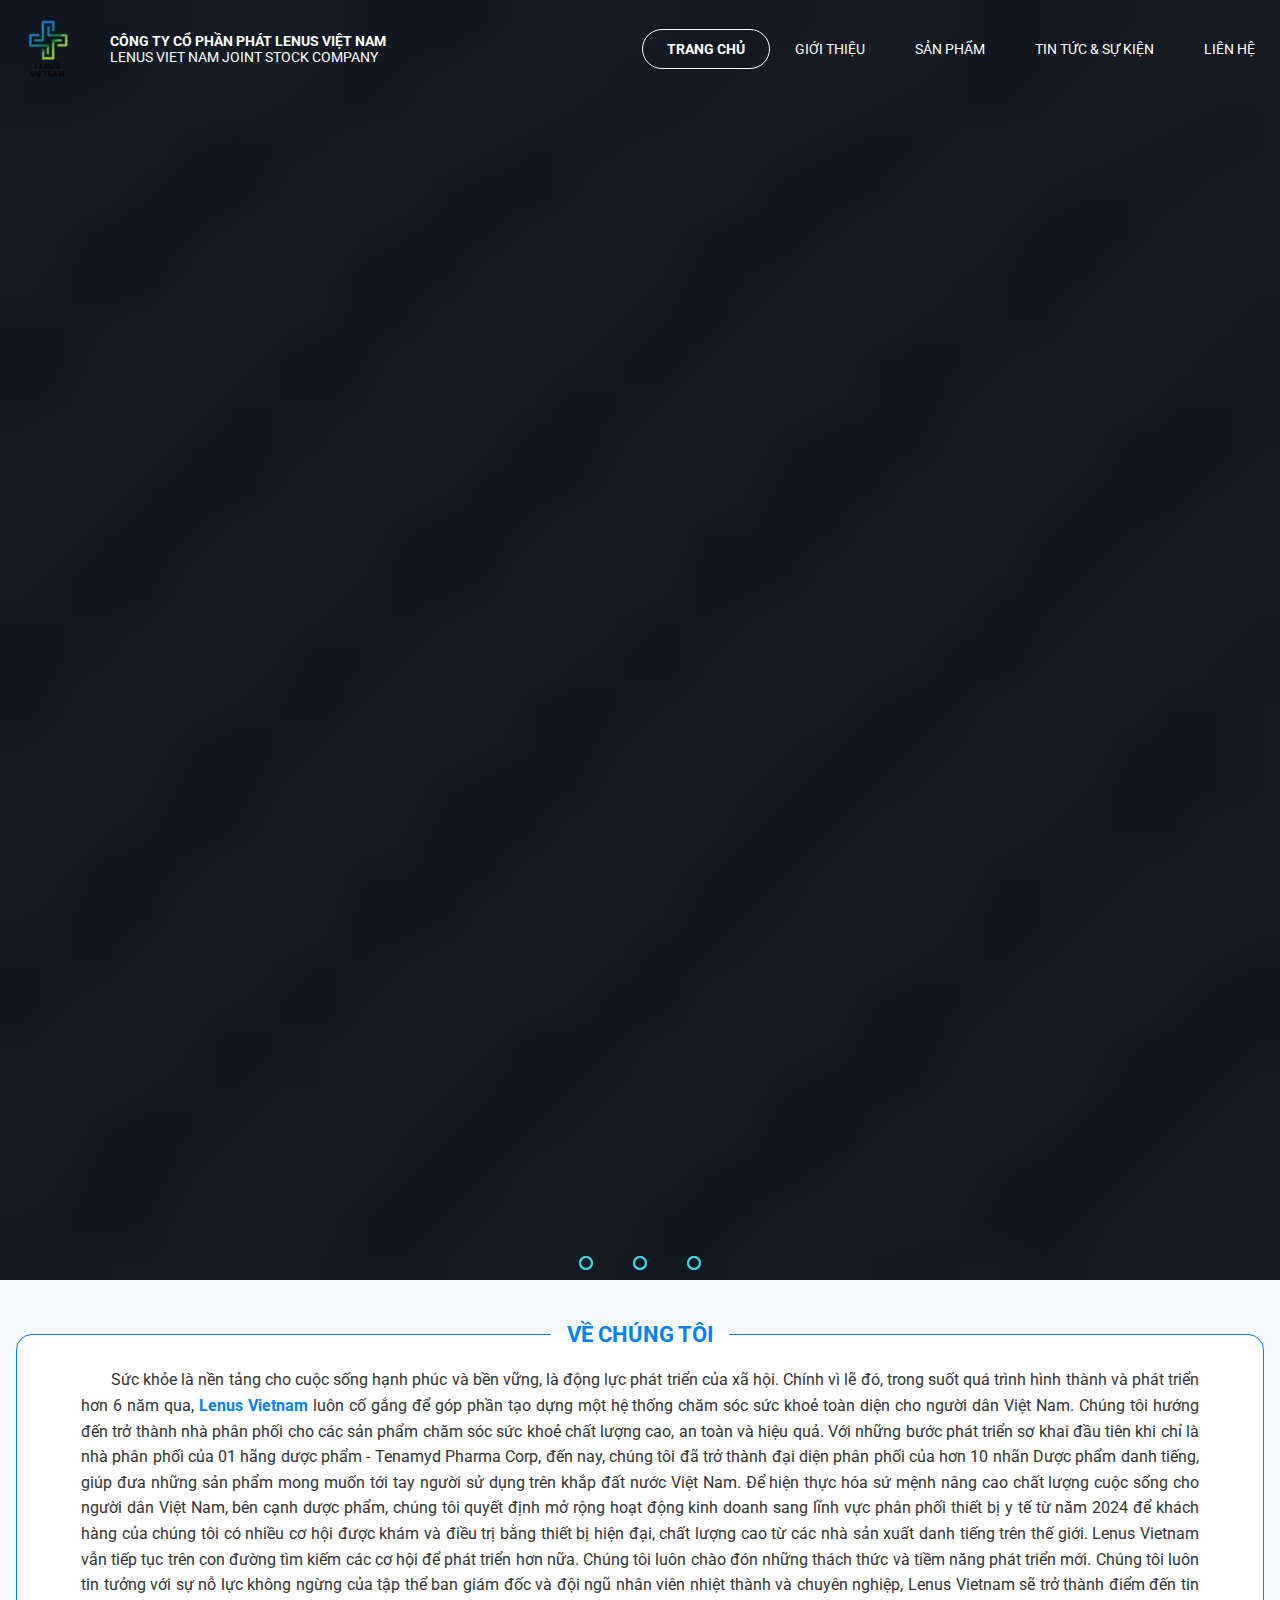
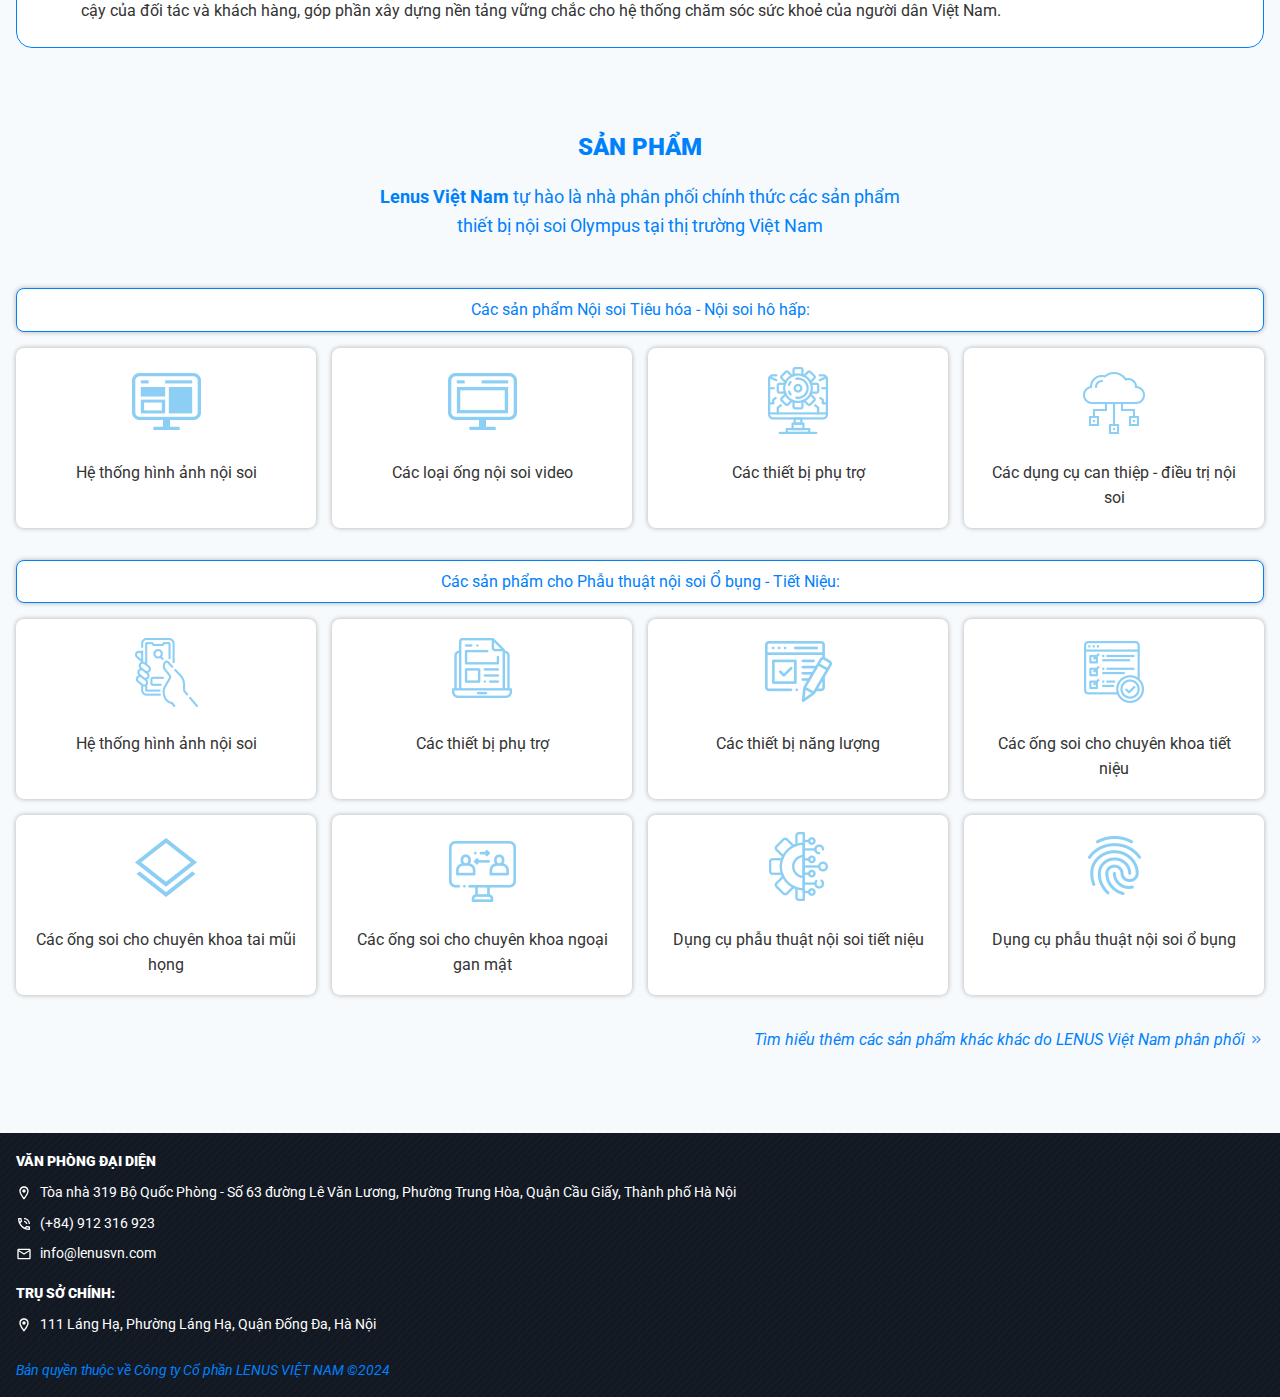
==== html/public_html/homePage.html @ 4ee13912 "all" ====
<!DOCTYPE html>
<!-- saved from url=(0036)https://fds.vn/#/web/guest/trang_chu -->
<html lang="en">
  <head>
    <meta http-equiv="Content-Type" content="text/html; charset=UTF-8" />
    <title>Lenus Việt Nam</title>
    <!--<base href="/">-->
    <base href="." />
    <style cssr-id="n-loading-bar">
      .n-loading-bar-container {
        z-index: 5999;
        position: fixed;
        top: 0;
        left: 0;
        right: 0;
        height: 2px;
      }

      .n-loading-bar-container.fade-in-transition-enter-active {
        transition: all 0.3s cubic-bezier(0.4, 0, 0.2, 1) !important;
      }

      .n-loading-bar-container.fade-in-transition-leave-active {
        transition: all 0.8s cubic-bezier(0.4, 0, 0.2, 1) !important;
      }

      .n-loading-bar-container.fade-in-transition-enter-from,
      .n-loading-bar-container.fade-in-transition-leave-to {
        opacity: 0;
      }

      .n-loading-bar-container.fade-in-transition-leave-from,
      .n-loading-bar-container.fade-in-transition-enter-to {
        opacity: 1;
      }

      .n-loading-bar-container .n-loading-bar {
        width: 100%;
        transition: max-width 4s linear, background 0.2s linear;
        height: var(--n-height);
      }

      .n-loading-bar-container .n-loading-bar.n-loading-bar--starting {
        background: var(--n-color-loading);
      }

      .n-loading-bar-container .n-loading-bar.n-loading-bar--finishing {
        background: var(--n-color-loading);
        transition: max-width 0.2s linear, background 0.2s linear;
      }

      .n-loading-bar-container .n-loading-bar.n-loading-bar--error {
        background: var(--n-color-error);
        transition: max-width 0.2s linear, background 0.2s linear;
      }
    </style>
    <style cssr-id="n-global">
      body {
        margin: 0;
        font-size: 14px;
        font-family: v-sans, system-ui, -apple-system, BlinkMacSystemFont,
          "Segoe UI", sans-serif, "Apple Color Emoji", "Segoe UI Emoji",
          "Segoe UI Symbol";
        line-height: 1.6;
        -webkit-text-size-adjust: 100%;
        -webkit-tap-highlight-color: transparent;
      }

      body input {
        font-family: inherit;
        font-size: inherit;
      }
    </style>
    <style cssr-id="n-notification">
      .n-notification-container {
        z-index: 4000;
        position: fixed;
        overflow: visible;
        display: flex;
        flex-direction: column;
        align-items: flex-end;
      }

      .n-notification-container > .n-scrollbar {
        width: initial;
        overflow: visible;
        height: -moz-fit-content !important;
        height: fit-content !important;
        max-height: 100vh !important;
      }

      .n-notification-container > .n-scrollbar > .n-scrollbar-container {
        height: -moz-fit-content !important;
        height: fit-content !important;
        max-height: 100vh !important;
      }

      .n-notification-container
        > .n-scrollbar
        > .n-scrollbar-container
        .n-scrollbar-content {
        padding-top: 12px;
        padding-bottom: 33px;
      }

      .n-notification-container.n-notification-container--top-right
        .n-notification,
      .n-notification-container.n-notification-container--bottom-right
        .n-notification {
        margin-left: 28px;
        margin-right: 16px;
      }

      .n-notification-container.n-notification-container--top-left
        .n-notification,
      .n-notification-container.n-notification-container--bottom-left
        .n-notification {
        margin-left: 16px;
        margin-right: 28px;
      }

      .n-notification-container.n-notification-container--top-right {
        right: 0;
        top: 12px;
      }

      .n-notification-container.n-notification-container--top-right
        .n-notification.notification-transition-enter-from,
      .n-notification-container.n-notification-container--top-right
        .n-notification.notification-transition-leave-to {
        transform: translate(calc(100%), 0);
      }

      .n-notification-container.n-notification-container--top-right
        .n-notification.notification-transition-leave-from,
      .n-notification-container.n-notification-container--top-right
        .n-notification.notification-transition-enter-to {
        transform: translate(0, 0);
      }

      .n-notification-container.n-notification-container--top-left {
        left: 0;
        top: 12px;
      }

      .n-notification-container.n-notification-container--top-left
        .n-notification.notification-transition-enter-from,
      .n-notification-container.n-notification-container--top-left
        .n-notification.notification-transition-leave-to {
        transform: translate(calc(-100%), 0);
      }

      .n-notification-container.n-notification-container--top-left
        .n-notification.notification-transition-leave-from,
      .n-notification-container.n-notification-container--top-left
        .n-notification.notification-transition-enter-to {
        transform: translate(0, 0);
      }

      .n-notification-container.n-notification-container--bottom-right {
        right: 0;
        bottom: 12px;
      }

      .n-notification-container.n-notification-container--bottom-right
        .n-notification.notification-transition-enter-from,
      .n-notification-container.n-notification-container--bottom-right
        .n-notification.notification-transition-leave-to {
        transform: translate(calc(100%), 0);
      }

      .n-notification-container.n-notification-container--bottom-right
        .n-notification.notification-transition-leave-from,
      .n-notification-container.n-notification-container--bottom-right
        .n-notification.notification-transition-enter-to {
        transform: translate(0, 0);
      }

      .n-notification-container.n-notification-container--bottom-left {
        left: 0;
        bottom: 12px;
      }

      .n-notification-container.n-notification-container--bottom-left
        .n-notification.notification-transition-enter-from,
      .n-notification-container.n-notification-container--bottom-left
        .n-notification.notification-transition-leave-to {
        transform: translate(calc(-100%), 0);
      }

      .n-notification-container.n-notification-container--bottom-left
        .n-notification.notification-transition-leave-from,
      .n-notification-container.n-notification-container--bottom-left
        .n-notification.notification-transition-enter-to {
        transform: translate(0, 0);
      }

      .n-notification-container.n-notification-container--scrollable.n-notification-container--top-right {
        top: 0;
      }

      .n-notification-container.n-notification-container--scrollable.n-notification-container--top-left {
        top: 0;
      }

      .n-notification-container.n-notification-container--scrollable.n-notification-container--bottom-right {
        bottom: 0;
      }

      .n-notification-container.n-notification-container--scrollable.n-notification-container--bottom-left {
        bottom: 0;
      }

      .n-notification-container
        .n-notification.notification-transition-enter-from,
      .n-notification-container
        .n-notification.notification-transition-leave-to {
        opacity: 0;
        margin-bottom: 0 !important;
      }

      .n-notification-container
        .n-notification.notification-transition-leave-from,
      .n-notification-container
        .n-notification.notification-transition-enter-to {
        opacity: 1;
      }

      .n-notification-container
        .n-notification.notification-transition-leave-active {
        transition: background-color 0.3s var(--n-bezier),
          color 0.3s var(--n-bezier), opacity 0.3s var(--n-bezier),
          transform 0.3s var(--n-bezier-ease-in),
          max-height 0.3s var(--n-bezier), margin-bottom 0.3s linear,
          box-shadow 0.3s var(--n-bezier);
      }

      .n-notification-container .n-notification {
        background-color: var(--n-color);
        color: var(--n-text-color);
        transition: background-color 0.3s var(--n-bezier),
          color 0.3s var(--n-bezier), opacity 0.3s var(--n-bezier),
          transform 0.3s var(--n-bezier-ease-out),
          max-height 0.3s var(--n-bezier), margin-bottom 0.3s linear,
          box-shadow 0.3s var(--n-bezier);
        font-family: inherit;
        font-size: var(--n-font-size);
        font-weight: 400;
        position: relative;
        display: flex;
        overflow: hidden;
        flex-shrink: 0;
        margin-bottom: 12px;
        padding-left: var(--n-padding-left);
        padding-right: var(--n-padding-right);
        width: var(--n-width);
        border-radius: var(--n-border-radius);
        box-shadow: var(--n-box-shadow);
        box-sizing: border-box;
        opacity: 1;
      }

      .n-notification-container
        .n-notification
        .n-notification__avatar
        .n-icon {
        color: var(--n-icon-color);
      }

      .n-notification-container
        .n-notification
        .n-notification__avatar
        .n-base-icon {
        color: var(--n-icon-color);
      }

      .n-notification-container
        .n-notification.n-notification--show-avatar
        .n-notification-main {
        margin-left: 40px;
        width: calc(100% - 40px);
      }

      .n-notification-container
        .n-notification.n-notification--closable
        .n-notification-main
        > *:first-child {
        padding-right: 20px;
      }

      .n-notification-container
        .n-notification.n-notification--closable
        .n-notification__close {
        position: absolute;
        top: 0;
        right: 0;
        margin: var(--n-close-margin);
        font-size: var(--n-close-size);
        transition: color 0.3s var(--n-bezier);
      }

      .n-notification-container .n-notification .n-notification__avatar {
        position: absolute;
        top: var(--n-padding-top);
        left: var(--n-padding-left);
        width: 28px;
        height: 28px;
        font-size: 28px;
        display: flex;
        align-items: center;
        justify-content: center;
      }

      .n-notification-container
        .n-notification
        .n-notification__avatar
        .n-icon {
        transition: color 0.3s var(--n-bezier);
      }

      .n-notification-container .n-notification .n-notification-main {
        padding-top: var(--n-padding-top);
        padding-bottom: var(--n-padding-bottom);
        box-sizing: border-box;
        display: flex;
        flex-direction: column;
        margin-left: 8px;
        width: calc(100% - 8px);
      }

      .n-notification-container
        .n-notification
        .n-notification-main
        .n-notification-main-footer {
        display: flex;
        align-items: center;
        justify-content: space-between;
        margin-top: 12px;
      }

      .n-notification-container
        .n-notification
        .n-notification-main
        .n-notification-main-footer
        .n-notification-main-footer__meta {
        font-size: 12px;
        transition: color 0.3s var(--n-bezier-ease-out);
        color: var(--n-description-text-color);
      }

      .n-notification-container
        .n-notification
        .n-notification-main
        .n-notification-main-footer
        .n-notification-main-footer__action {
        cursor: pointer;
        transition: color 0.3s var(--n-bezier-ease-out);
        color: var(--n-action-text-color);
      }

      .n-notification-container
        .n-notification
        .n-notification-main
        .n-notification-main__header {
        font-weight: var(--n-title-font-weight);
        font-size: 16px;
        transition: color 0.3s var(--n-bezier-ease-out);
        color: var(--n-title-text-color);
      }

      .n-notification-container
        .n-notification
        .n-notification-main
        .n-notification-main__description {
        margin-top: 8px;
        font-size: 12px;
        transition: color 0.3s var(--n-bezier-ease-out);
        color: var(--n-description-text-color);
      }

      .n-notification-container
        .n-notification
        .n-notification-main
        .n-notification-main__content {
        line-height: var(--n-line-height);
        margin: 12px 0 0 0;
        font-family: inherit;
        white-space: pre-wrap;
        word-wrap: break-word;
        transition: color 0.3s var(--n-bezier-ease-out);
        color: var(--n-text-color);
      }

      .n-notification-container
        .n-notification
        .n-notification-main
        .n-notification-main__content:first-child {
        margin: 0;
      }
    </style>
    <link rel="icon" href="F:\xampp\htdocs\lenus_page\html\public_html\Công ty Cổ phần Lenus_files\Logo_-_Avatar-removebg-preview (5).png" />
    <meta name="color-scheme" content="light" />
    <meta name="viewport" content="width=device-width,initial-scale=1" />
    <meta property="og:type" content="website" />
    <meta property="og:url" content="" />
    <meta property="og:image" content="" />
    <meta name="theme-color" content="#03672e" />

    <link
      href="./Công ty Cổ phần Lenus_files/app.min.css"
      rel="stylesheet"
    />

    <link rel="apple-touch-icon" href="/images/pwa/icon-192x192.png" />

    <link rel="modulepreload" href="https://fds.vn/assets/vendor.468c1fc1.js" />
    <link rel="manifest" href="https://fds.vn/manifest.webmanifest" />
  </head>
  <body>
    <div id="app" data-v-app="" class="signed-out">
      <div class="trang_chu">
        <span></span>
        <div class="vuejx__header" style="min-height: auto">
          <div>
            <style type="text/css">
              @import url("https://fonts.googleapis.com/css2?family=Roboto:ital,wght@0,400;0,500;0,700;0,900;1,400;1,500;1,700;1,900&display=swap");

              .lien_he #body___container {
                padding: 1rem;
              }
              body .lien_he .vuejx__header + div.hd__screen,
              body .lien_he .vuejx__header + div > .hd__screen {
                min-height: calc(100vh - 160px) !important;
              }
              .lien_he .footer-normal,
              .footer-contact {
                display: none;
              }
              .lien_he .footer-contact {
                display: block;
              }
              .contact-wrapper .contact-content {
                border: 1px solid #0081fc;
              }
              .contact-wrapper .left-side {
                flex-grow: 1;
              }
              .contact-wrapper .map-wrapper {
                position: relative;
                flex-shrink: 0;
              }
              .contact-wrapper .map-wrapper iframe {
                width: 500px !important;
              }
              footer svg,
              .contact-wrapper svg {
                margin-top: 4px;
              }
              .toggle-mobile {
                display: block;
                box-shadow: 0px 0px 5px rgba(0, 0, 0, 0.3);
                z-index: 5;
              }
              .box-with-title label {
                top: 0;
                left: 50%;
                transform: translate(-50%, -50%);
              }
              .box-with-title label:before {
                top: 23px;
                height: 2px;
              }
              .giatricotloi {
                grid-column-start: 3;
              }
              .mBody.san_pham > section {
                padding: 0 1rem;
              }
              .filtered-img {
                filter: brightness(0) saturate(100%) invert(18%) sepia(96%)
                  saturate(2628%) hue-rotate(198deg) brightness(83%)
                  contrast(93%);
              }
              .product-2 .col-span-1 {
                margin: 1rem 0 0;
              }
              .product-2 .col-span-1:nth-child(n + 4) {
                margin: 0;
              }
              .product-2 .linebreak {
                margin-top: 1rem;
              }
              body .navigation-auto,
              body .navigation-manual {
                left: 50%;
                transform: translateX(-50%);
                top: auto;
                bottom: 1rem;
              }
              .label-title:before {
                content: "";
                position: absolute;
                top: 0;
                left: 100%;
                width: 0;
                height: 0;
                border-bottom: 38px solid #0081fc;
                border-right: 28px solid transparent;
              }
              .h2 {
                margin-top: 5rem;
              }

              @media screen and (max-width: 1366px) {
                .giatricotloi {
                  margin-top: 1rem;
                }
                .box-with-title label:before {
                  top: 16px;
                }
              }

              @media screen and (max-width: 1280px) {
                .gioi_thieu .first-row .absolute {
                  width: 80%;
                }
              }

              @media screen and (max-width: 1024px) {
                .contact-content {
                  width: 100%;
                }
                #app > div:not(.trang_chu) .nav-button {
                  border-color: #085097;
                  margin-left: 1rem;
                }
                #app > div:not(.trang_chu) .nav-button svg path {
                  fill: #085097;
                }
                body .trang_chu header.hd__screen #navToggle .text-white {
                  color: #006cd4;
                }
                .gioi_thieu .first-row .absolute .uppercase {
                  display: none;
                }
              }

              @media screen and (min-width: 768px) and (max-width: 1024px) {
                .first-row .absolute {
                  display: block;
                }
                .product-1_1 > div {
                  padding: 0 1rem;
                }
                .product-1_1 > div > img {
                  margin-top: 1rem;
                }
                .product-1_1 br {
                  display: none;
                }
                .product-1_1 .grid-cols-3 {
                  grid-template-columns: repeat(2, minmax(0, 1fr));
                  margin: 2rem 0 0;
                  gap: 1rem;
                }
                .product-1_1 .grid-cols-3 .col-span-1:nth-child(n + 3) {
                  margin-top: 1rem;
                }
                .product-1_1 .grid-cols-4 {
                  grid-template-columns: repeat(2, minmax(0, 1fr));
                  margin: 0 0 0;
                  gap: 1rem;
                }
                .product-2 .grid-cols-3,
                .product-3 .grid-cols-3 {
                  grid-template-columns: repeat(2, minmax(0, 1fr));
                  margin: 0 0 0;
                  gap: 1rem;
                }
                .product-2 > div {
                  padding: 0 1rem;
                }
                .product-2 .col-span-1:nth-child(n + 3),
                .product-3 .col-span-1:nth-child(n + 3) {
                  margin: 0;
                }
                .product-3 > div {
                  padding: 0 1rem 20rem;
                }
              }

              @media screen and (max-width: 768px) {
                .contact-content {
                  flex-wrap: wrap;
                }
                .contact-wrapper .map-wrapper,
                .contact-wrapper .map-wrapper iframe {
                  width: 100% !important;
                }
                body .lien_he .vuejx__header + div.hd__screen,
                body .lien_he .vuejx__header + div > .hd__screen {
                  min-height: calc(100vh - 147px) !important;
                }
                .lien_he #body___container > section {
                  padding-bottom: 0;
                }
                .lien_he .h2 {
                  margin: 1rem auto;
                }
                .grid-cols-12 {
                  margin-top: 3rem;
                }
                .grid-cols-12 > div {
                  grid-column: span 12;
                  margin-top: 1rem;
                  padding: 1.5rem 1rem 1rem;
                  text-align: justify;
                }
                .grid-cols-12 > div:first-child {
                  margin-top: 0;
                }
                .first-row {
                  display: none;
                }
                .vuejx__header {
                  box-shadow: 0px 0px 5px rgb(0 0 0 / 30%);
                }
                .box-with-title label {
                  font-size: 20px;
                  white-space: nowrap;
                }
                .box-with-title label:before {
                  top: 15px;
                  height: 3px;
                }
                body #body___container {
                  padding-bottom: 0;
                }
                body .trang_chu #body___container {
                  padding-bottom: 2rem;
                }
              }

              @media screen and (max-width: 767px) {
                .product-1_1 > div {
                  padding: 0 1rem;
                }
                .product-1_1 > div > img {
                  margin-top: 1rem;
                }
                .product-1_1 br {
                  display: none;
                }
                .product-1_1 .grid-cols-3 {
                  grid-template-columns: repeat(1, minmax(0, 1fr));
                  margin: 2rem 0 0;
                  gap: 1rem;
                }
                .product-1_1 .grid-cols-3 .col-span-1:nth-child(n + 3) {
                  margin-top: 1rem;
                }
                .product-1_1 .grid-cols-4 {
                  grid-template-columns: repeat(2, minmax(0, 1fr));
                  margin: 0 0 0;
                  gap: 1rem;
                }
                .product-2 .grid-cols-3,
                .product-3 .grid-cols-3 {
                  grid-template-columns: repeat(1, minmax(0, 1fr));
                  margin: 0 0 0;
                  gap: 1rem;
                }
                .product-2 > div {
                  padding: 0 1rem;
                }
                .product-2 .col-span-1:nth-child(n + 3),
                .product-3 .col-span-1:nth-child(n + 3) {
                  margin: 0;
                }
                .product-3 > div {
                  padding: 0 1rem 20rem;
                }
                .side-nav {
                  margin-bottom: 1rem;
                }
              }
            </style>
          </div>
          <div
            class="vuejx__header"
            classcss="hd__screen"
            fixed="false"
            dark="false"
            color="white"
          >
            <header class="hd__screen z-10 top-0 w-full">
              <div>
                <div class="flex items-center ">
                  <a
                    href="F:\xampp\htdocs\lenus_page\html\public_html\homePage.html"
                    class="flex items-center"
                    ><img
                      src="Công ty Cổ phần Lenus_files\Logo_-_Avatar-removebg-preview (5).png"
                      class="img-responsive"
                      alt="fds"
                    /><label class="ml-3 uppercase leading-4 text-white"
                      ><span class="block font-bold"
                        >CÔNG TY CỔ PHẦN PHÁT LENUS VIỆT NAM</span
                      >
                      LENUS VIET NAM JOINT STOCK COMPANY
                    </label></a
                  >
                  <div class="ml-auto relative" id="myNav">
                    <div class="nav-button">
                      <svg
                        width="24"
                        height="24"
                        viewBox="0 0 24 24"
                        fill="none"
                        xmlns="http://www.w3.org/2000/svg"
                      >
                        <path
                          d="M3 18H21V16H3V18ZM3 13H21V11H3V13ZM3 6V8H21V6H3Z"
                          fill="black"
                        ></path>
                      </svg>
                    </div>
                    <ul id="navToggle" class="flex navbar">
                      <li>
                        <a
                          href="http://172.16.20.108/lenus_page/html/public_html/homePage.html"
                          class="border-white font-bold block text-white uppercase px-6 py-2 rounded-full border"
                          >Trang chủ</a
                        >
                      </li>
                      <li>
                        <a
                          href="http://172.16.20.108/lenus_page/html/public_html/intro.html"
                          class="border-transparent block text-white uppercase px-6 py-2 rounded-full border hover:border-white"
                          >Giới thiệu</a
                        >
                      </li>
                      <li>
                        <a
                          href="http://172.16.20.108/lenus_page/html/public_html/product.html"
                          class="border-transparent block text-white uppercase px-6 py-2 rounded-full border hover:border-white"
                          >Sản phẩm</a
                        >
                      </li>
                      <li>
                        <a href="http://172.16.20.108/lenus_page/html/public_html/news.html"
                          class="border-transparent block text-white uppercase px-6 py-2 rounded-full border hover:border-white">Tin tức & sự kiện</a>
                      </li>
                      <li>
                        <a
                          href="http://172.16.20.108/lenus_page/html/public_html/contact.html"
                          class="border-transparent block text-white uppercase px-6 py-2 rounded-full border hover:border-white"
                          >Liên hệ</a
                        >
                      </li>
                    </ul>
                  </div>
                </div>
              </div>
            </header>
          </div>
        </div>
        <div id="body___container" class="hd__screen">
          <div class="hd__screen">
            <div>
              <div class="slider">
                <div class="slides">
                  <input type="radio" name="radio-btn" id="radio1" /><input
                    type="radio"
                    name="radio-btn"
                    id="radio2"
                  />
                  <input type="radio" name="radio-btn" id="radio3" />
                    <div class="slide first" style="position: relative">
                      <img width="600" height="300" src="./Công ty Cổ phần Lenus_files/bg-footer.jpg" />
                    </div>
                  <div class="slide">
                    <img
                      src=""
                    />
                  </div>
                  <div class="slide">
                    <img
                      width="600" height="300"
                      src="./Công ty Cổ phần Lenus_files/bg-footer.jpg"
                    />
                  </div>

                  <div class="navigation-auto">
                    <div class="auto-btn1"></div>
                    <div class="auto-btn2"></div>
                    <div class="auto-btn3"></div>
                  </div>
                </div>
                <div class="navigation-manual">
                  <label for="radio1" class="manual-btn"></label
                  ><label for="radio2" class="manual-btn"></label
                  ><label for="radio3" class="manual-btn"></label>
                </div>
              </div>
              <section class="hd__screen">
                <div>
                  <!-- <div class="mx-auto px-4">
                    <img
                      src="./Công ty Cổ phần Lenus_files/img-nentang.png"
                      alt="Banner Nền tảng"
                      class="mx-auto img-responsive my-8"
                    />
                  </div> -->
                  <div class="px-4 text-center py-8">
                    <!-- <img
                      src="./Công ty Cổ phần Lenus_files/flexDigital-big.png"
                      alt="Logo FlexDigital"
                      class="img-responsive mx-auto mt-16"
                    /> -->
                    <div
                      class="box-with-title col-span-8 bg-white relative text-center py-8 giatricotloi"
                    >
                      <label class="uppercase text-blue-700 font-bold"
                        ><span class="relative">Về chúng tôi</span></label
                      >
                      <div class=" flex items-start text-left mx-12">
                        <p class="aboutUs">
                          Sức khỏe là nền tảng cho cuộc sống hạnh phúc và bền
                          vững, là động lực phát triển của xã hội. Chính vì lẽ
                          đó, trong suốt quá trình hình thành và phát triển hơn
                          6 năm qua, <span class="text-blue-700 font-bold">Lenus Vietnam</span> luôn cố gắng để góp phần tạo
                          dựng một hệ thống chăm sóc sức khoẻ toàn diện cho
                          người dân Việt Nam. Chúng tôi hướng đến trở thành nhà
                          phân phối cho các sản phẩm chăm sóc sức khoẻ chất
                          lượng cao, an toàn và hiệu quả. Với những bước phát
                          triển sơ khai đầu tiên khi chỉ là nhà phân phối của 01
                          hãng dược phẩm - Tenamyd Pharma Corp, đến nay, chúng
                          tôi đã trở thành đại diện phân phối của hơn 10 nhãn
                          Dược phẩm danh tiếng, giúp đưa những sản phẩm mong
                          muốn tới tay người sử dụng trên khắp đất nước Việt
                          Nam. Để hiện thực hóa sứ mệnh nâng cao chất lượng cuộc
                          sống cho người dân Việt Nam, bên cạnh dược phẩm, chúng
                          tôi quyết định mở rộng hoạt động kinh doanh sang lĩnh
                          vực phân phối thiết bị y tế từ năm 2024 để khách hàng
                          của chúng tôi có nhiều cơ hội được khám và điều trị
                          bằng thiết bị hiện đại, chất lượng cao từ các nhà sản
                          xuất danh tiếng trên thế giới. Lenus Vietnam vẫn tiếp
                          tục trên con đường tìm kiếm các cơ hội để phát triển
                          hơn nữa. Chúng tôi luôn chào đón những thách thức và
                          tiềm năng phát triển mới. Chúng tôi luôn tin tưởng với
                          sự nỗ lực không ngừng của tập thể ban giám đốc và đội
                          ngũ nhân viên nhiệt thành và chuyên nghiệp, Lenus
                          Vietnam sẽ trở thành điểm đến tin cậy của đối tác và
                          khách hàng, góp phần xây dựng nền tảng vững chắc cho
                          hệ thống chăm sóc sức khoẻ của người dân Việt Nam.
                        </p>
                      </div>
                    </div>
                  </div>

                  <div class="px-4 text-center products-wrapper">
                    <h2 class="2H2 uppercase font-black text-blue-700 mt-12">
                      Sản phẩm
                    </h2>
                    <h4 class="h4 text-blue-700 font-normal mt-4 mb-12">
                      <span class="font-bold">Lenus Việt Nam</span> tự hào là nhà phân phối chính thức các sản phẩm  <br />thiết bị nội soi Olympus tại thị trường Việt Nam
                    </h4>

                    <div class="w-full">
                      <div class="col-span-4 p-2 text-center rounded-lg box-full border border-transparent border-blue-700 bg-white">
                        Các sản phẩm Nội soi Tiêu hóa - Nội soi hô hấp:
                      </div>
                    
                      <div class="grid grid-cols-4 sm:grid-cols-2  gap-4 mt-4">
                        <div
                          class="col-span-1 p-4 text-center rounded-lg box-full border border-transparent hover:border-blue-700 bg-white">
                          <img src="./Công ty Cổ phần Lenus_files/icon-product-1.png" alt="Icon Product 1" />
                          <div class="mt-4">Hệ thống hình ảnh nội soi</div>
                        </div>
                    
                        <div
                          class="col-span-1 p-4 text-center rounded-lg box-full border border-transparent hover:border-blue-700 cursor-pointer bg-white">
                          <img src="./Công ty Cổ phần Lenus_files/icon-product-2.png" alt="Icon Product 2" />
                          <div class="mt-4">Các loại ống nội soi video</div>
                        </div>
                    
                        <div
                          class="col-span-1 p-4 text-center rounded-lg box-full border border-transparent hover:border-blue-700 cursor-pointer bg-white">
                          <img src="./Công ty Cổ phần Lenus_files/icon-product-3.png" alt="Icon Product 3" />
                          <div class="mt-4">Các thiết bị phụ trợ</div>
                        </div>
                    
                        <div
                          class="col-span-1 p-4 text-center rounded-lg box-full border border-transparent hover:border-blue-700 cursor-pointer bg-white">
                          <img src="./Công ty Cổ phần Lenus_files/icon-product-4.png" alt="Icon Product 4" />
                          <div class="mt-4">Các dụng cụ can thiệp - điều trị nội soi</div>
                        </div>
                      </div>
                    </div>

                    <div class="w-full mt-8">
                      <div class="col-span-4 p-2 text-center rounded-lg box-full border border-transparent border-blue-700 bg-white">
                        Các sản phẩm cho Phẫu thuật nội soi Ổ bụng - Tiết Niệu:
                      </div>
                    
                      <div class="grid grid-cols-4 sm:grid-cols-2 gap-4 mt-4">
                        <div
                          class="col-span-1 p-4 text-center rounded-lg box-full border border-transparent hover:border-blue-700 cursor-pointer bg-white">
                          <img src="./Công ty Cổ phần Lenus_files/icon-product-5.png" alt="Icon Product 5" />
                          <div class="mt-4">Hệ thống hình ảnh nội soi</div>
                        </div>
                    
                        <div
                          class="col-span-1 p-4 text-center rounded-lg box-full border border-transparent hover:border-blue-700 cursor-pointer bg-white">
                          <img src="./Công ty Cổ phần Lenus_files/icon-product-6.png" alt="Icon Product 6" />
                          <div class="mt-4">Các thiết bị phụ trợ</div>
                        </div>
                    
                        <div
                          class="col-span-1 p-4 text-center rounded-lg box-full border border-transparent hover:border-blue-700 cursor-pointer bg-white">
                          <img src="./Công ty Cổ phần Lenus_files/icon-product-7.png" alt="Icon Product 7" />
                          <div class="mt-4">Các thiết bị năng lượng</div>
                        </div>
                    
                        <div
                          class="col-span-1 p-4 text-center rounded-lg box-full border border-transparent hover:border-blue-700 cursor-pointer bg-white">
                          <img src="./Công ty Cổ phần Lenus_files/icon-product-8.png" alt="Icon Product 8" />
                          <div class="mt-4">Các ống soi cho chuyên khoa tiết niệu</div>
                        </div>
                    
                        <div
                          class="col-span-1 p-4 text-center rounded-lg box-full border border-transparent hover:border-blue-700 cursor-pointer bg-white">
                          <img src="./Công ty Cổ phần Lenus_files/icon-product-9.png" alt="Icon Product 9" />
                          <div class="mt-4">Các ống soi cho chuyên khoa tai mũi họng</div>
                        </div>
                    
                        <div
                          class="col-span-1 p-4 text-center rounded-lg box-full border border-transparent hover:border-blue-700 cursor-pointer bg-white">
                          <img src="./Công ty Cổ phần Lenus_files/icon-product-10.png" alt="Icon Product 10" />
                          <div class="mt-4">Các ống soi cho chuyên khoa ngoại gan mật</div>
                        </div>
                    
                        <div
                          class="col-span-1 p-4 text-center rounded-lg box-full border border-transparent hover:border-blue-700 cursor-pointer bg-white">
                          <img src="./Công ty Cổ phần Lenus_files/icon-product-11.png" alt="Icon Product 11" />
                          <div class="mt-4">Dụng cụ phẫu thuật nội soi tiết niệu</div>
                        </div>
                    
                        <div
                          class="col-span-1 p-4 text-center rounded-lg box-full border border-transparent hover:border-blue-700 cursor-pointer bg-white">
                          <img src="./Công ty Cổ phần Lenus_files/icon-product-12.png" alt="Icon Product 12" />
                          <div class="mt-4">Dụng cụ phẫu thuật nội soi ổ bụng</div>
                        </div>
                      </div>
                    </div>
                    <a
                      href="http://172.16.20.108/lenus_page/html/public_html/product.html"
                      class="subText flex items-center justify-end italic text-blue-700 mt-8 hover:underline"
                      ><span class="mr-1"
                        >Tìm hiểu thêm các sản phẩm khác khác do LENUS Việt Nam phân phối</span><svg
                        width="15"
                        height="15"
                        viewBox="0 0 15 15"
                        fill="none"
                        xmlns="http://www.w3.org/2000/svg"
                      >
                        <path
                          d="M4.00625 3.75L3.125 4.63125L5.9875 7.5L3.125 10.3688L4.00625 11.25L7.75625 7.5L4.00625 3.75Z"
                          fill="#4094fc"
                        ></path>
                        <path
                          d="M8.125 3.75L7.24375 4.63125L10.1063 7.5L7.24375 10.3688L8.125 11.25L11.875 7.5L8.125 3.75Z"
                          fill="#4094fc"
                        ></path></svg></a>
                  </div>

                </div>
              </section>
            </div>
          </div>
          <div>
            <style type="text/css">
              /*----- Init Css -----*/
              .side_nav {
                display: none;
              }

              /*----- Genreral Css -----*/
              body .hd__screen.p-4 {
                background-size: cover;
                background-color: rgba(1, 64, 34, 0.7) !important;
              }

              /*----- Header -----*/
              .navbar-brand span {
                color: #0a8203;
                font-size: 14px;
              }
              .navbar-brand img {
                height: 28px;
                margin: 0 !important;
              }

              /*----- Footer -----*/
              body .page-footer {
                padding-top: 10px;
                padding-bottom: 10px;
                background-color: #02672d;
                color: white;
                position: relative;
                width: 100%;
                font-size: 14px;
                background-size: cover;
              }
              body .sitename {
                background-color: #163255;
                color: white;
                padding: 10px 0;
                text-transform: uppercase;
                font-weight: bold;
              }
              body .page-footer .owner {
                font-weight: bold;
                text-transform: uppercase;
                margin-bottom: 10px;
              }
              body .page-footer p {
                line-height: 20px;
              }

              @media screen and (min-width: 768px) {
                body .page-footer .sm6:last-child {
                  margin-top: -2px;
                }
              }

              /*----- Content -----*/
              .main-title {
              }
              .bg-green-transparent {
                background-color: rgba(1, 64, 34, 0.7);
              }

              table.bg-white,
              table tbody.bg-white {
                background-color: transparent;
              }
              .vuejx__table.border__table {
                border: 0 !important;
              }
              table.bg-white,
              table.bg-white * {
                border: 0 !important;
                color: rgb(10, 10, 10) !important;
              }
            </style>
          </div>
        </div>
        <div bis_skin_checked="1">
          <footer class="hd__screen relative footer-normal">
            <div bis_skin_checked="1">
              <div class="p-4 text-white" bis_skin_checked="1">
                <div class="uppercase leading-6 font-black">
                  VĂN PHÒNG ĐẠI DIỆN
                </div>
                <div class="contact-info">
                  <p class="flex items-start my-2">
                    <svg
                      class="flex-shrink-0"
                      width="16"
                      height="16"
                      viewBox="0 0 16 16"
                      fill="none"
                      xmlns="http://www.w3.org/2000/svg"
                    >
                      <path
                        d="M7.99992 1.3335C5.41992 1.3335 3.33325 3.42016 3.33325 6.00016C3.33325 9.50016 7.99992 14.6668 7.99992 14.6668C7.99992 14.6668 12.6666 9.50016 12.6666 6.00016C12.6666 3.42016 10.5799 1.3335 7.99992 1.3335ZM4.66659 6.00016C4.66659 4.16016 6.15992 2.66683 7.99992 2.66683C9.83992 2.66683 11.3333 4.16016 11.3333 6.00016C11.3333 7.92016 9.41325 10.7935 7.99992 12.5868C6.61325 10.8068 4.66659 7.90016 4.66659 6.00016Z"
                        fill="white"
                      ></path>
                      <path
                        d="M7.99992 7.66683C8.92039 7.66683 9.66658 6.92064 9.66658 6.00016C9.66658 5.07969 8.92039 4.3335 7.99992 4.3335C7.07944 4.3335 6.33325 5.07969 6.33325 6.00016C6.33325 6.92064 7.07944 7.66683 7.99992 7.66683Z"
                        fill="white"
                      ></path></svg
                    ><span class="ml-2">
                      Tòa nhà 319 Bộ Quốc Phòng - Số 63 đường Lê Văn Lương,
                      Phường Trung Hòa, Quận Cầu Giấy, Thành phố Hà Nội</span
                    >
                  </p>
                  <p class="flex items-start my-2">
                    <svg
                      width="16"
                      height="16"
                      viewBox="0 0 16 16"
                      fill="none"
                      xmlns="http://www.w3.org/2000/svg"
                    >
                      <path
                        d="M10 8H11.3333C11.3333 6.16 9.84 4.66667 8 4.66667V6C9.10667 6 10 6.89333 10 8ZM12.6667 8H14C14 4.68667 11.3133 2 8 2V3.33333C10.58 3.33333 12.6667 5.42 12.6667 8ZM13.3333 10.3333C12.5 10.3333 11.7 10.2 10.9533 9.95333C10.8867 9.93333 10.8133 9.92 10.7467 9.92C10.5733 9.92 10.4067 9.98667 10.2733 10.1133L8.80667 11.58C6.92 10.62 5.37333 9.08 4.41333 7.18667L5.88 5.71333C6.06667 5.54 6.12 5.28 6.04667 5.04667C5.8 4.3 5.66667 3.5 5.66667 2.66667C5.66667 2.3 5.36667 2 5 2H2.66667C2.3 2 2 2.3 2 2.66667C2 8.92667 7.07333 14 13.3333 14C13.7 14 14 13.7 14 13.3333V11C14 10.6333 13.7 10.3333 13.3333 10.3333ZM3.35333 3.33333H4.35333C4.4 3.92 4.5 4.5 4.65333 5.05333L3.85333 5.86C3.58667 5.05333 3.41333 4.21333 3.35333 3.33333ZM12.6667 12.6467C11.7867 12.5867 10.9333 12.4133 10.1333 12.14L10.9333 11.34C11.5 11.5 12.08 11.6 12.6667 11.64V12.6467Z"
                        fill="white"
                      ></path></svg
                    ><span class="ml-2">(+84) 912 316 923</span>
                  </p>
                  <p class="flex items-start my-2">
                    <svg
                      width="16"
                      height="16"
                      viewBox="0 0 16 16"
                      fill="none"
                      xmlns="http://www.w3.org/2000/svg"
                    >
                      <path
                        d="M13.3333 2.6665H2.66668C1.93334 2.6665 1.34001 3.2665 1.34001 3.99984L1.33334 11.9998C1.33334 12.7332 1.93334 13.3332 2.66668 13.3332H13.3333C14.0667 13.3332 14.6667 12.7332 14.6667 11.9998V3.99984C14.6667 3.2665 14.0667 2.6665 13.3333 2.6665ZM13.3333 11.9998H2.66668V5.33317L8.00001 8.6665L13.3333 5.33317V11.9998ZM8.00001 7.33317L2.66668 3.99984H13.3333L8.00001 7.33317Z"
                        fill="white"
                      ></path></svg
                    ><span class="ml-2">info@lenusvn.com</span>
                  </p>
                </div>
                <div class="uppercase leading-6 font-black mt-4">
                  Trụ sở chính:
                </div>
                <div>
                  <p class="flex items-start my-2">
                    <svg
                      class="flex-shrink-0"
                      width="16"
                      height="16"
                      viewBox="0 0 16 16"
                      fill="none"
                      xmlns="http://www.w3.org/2000/svg"
                    >
                      <path
                        d="M7.99992 1.3335C5.41992 1.3335 3.33325 3.42016 3.33325 6.00016C3.33325 9.50016 7.99992 14.6668 7.99992 14.6668C7.99992 14.6668 12.6666 9.50016 12.6666 6.00016C12.6666 3.42016 10.5799 1.3335 7.99992 1.3335ZM4.66659 6.00016C4.66659 4.16016 6.15992 2.66683 7.99992 2.66683C9.83992 2.66683 11.3333 4.16016 11.3333 6.00016C11.3333 7.92016 9.41325 10.7935 7.99992 12.5868C6.61325 10.8068 4.66659 7.90016 4.66659 6.00016Z"
                        fill="white"
                      ></path>
                      <path
                        d="M7.99992 7.66683C8.92039 7.66683 9.66658 6.92064 9.66658 6.00016C9.66658 5.07969 8.92039 4.3335 7.99992 4.3335C7.07944 4.3335 6.33325 5.07969 6.33325 6.00016C6.33325 6.92064 7.07944 7.66683 7.99992 7.66683Z"
                        fill="white"
                      ></path></svg
                    ><span class="ml-2"
                      >111 Láng Hạ, Phường Láng Hạ, Quận Đống Đa, Hà Nội</span
                    >
                  </p>
                </div>
                <div class="copyright italic text-blue-700 mt-6">
                  Bản quyền thuộc về Công ty Cổ phần LENUS VIỆT NAM ©2024
                </div>
              </div>
              <div class="map-wrapper">
                <iframe
                  src="https://www.google.com/maps/embed?pb=!1m18!1m12!1m3!1d3724.6152388578093!2d105.80348288885497!3d21.008055!2m3!1f0!2f0!3f0!3m2!1i1024!2i768!4f13.1!3m3!1m2!1s0x3135ad9f394fd473%3A0xa4c67fe72c49cac!2zVG_DoCBOaMOgIDMxOSBC4buZIFF14buRYyBQaMOybmc!5e0!3m2!1svi!2s!4v1726105921170!5m2!1svi!2s"
                  width="600"
                  height="260"
                  style="border: 0"
                  allowfullscreen=""
                  loading="lazy"
                  referrerpolicy="no-referrer-when-downgrade"
                ></iframe>
              </div>
            </div>
          </footer>
          <footer class="hd__screen relative footer-contact">
            <div
              class="mx-auto py-2 px-4 italic"
              style="max-width: 1366px; color: rgb(0, 129, 252)"
            >
              <div>Bản quyền thuộc về Công ty Cổ phần LENUS VIỆT NAM ©2024</div>
            </div>
          </footer>
        </div>
        <span></span
        ><!----><span
        ></span>
      </div>
    </div>
    <script src="./Công ty Cổ phần Lenus_files/nav.js"></script>
    <!---->
  </body>
</html>
---- html/public_html/Công ty Cổ phần Lenus_files/app.min.css ----
.user-image {
  margin: 0 6px 0 0;
  border-radius: 50%;
  height: 22px;
}
.bg-yellow-400.bg-yellow-200 {
  background-color: #fefcbf !important;
}
.tooltip {
  visibility: hidden;
  position: absolute;
}
.has-tooltip:hover .tooltip {
  visibility: visible;
  z-index: 100;
}
button.bg-blue-7000 {
  border: 1px solid #1a61cc !important;
  background-color: #8edfff !important;
  color: #1a61cc !important;
}
body .mHeader {
  background-size: cover;
  padding-top: 10px;
  padding-bottom: 10px;
}
body .mHeader .navbar-brand {
  font-size: 16px;
  color: #fff;
  font-weight: 700;
  text-transform: uppercase;
  text-decoration: none;
}
body .mHeader .site_text {
  margin-left: 15px;
  font-size: 22px;
}
body .mHeader .site_text span {
  display: block;
  font-size: 18px;
  line-height: 32px;
}
body .user-info-wrapper {
  margin-left: auto;
}
#header__vuejx > li {
  position: relative;
}
#header__vuejx > li > a,
.header__content ul li a {
  color: #fff;
  font-weight: 700;
}
#header__vuejx > li:hover > .vuejx_submenu {
  pointer-events: auto;
  opacity: 1;
  transform: scale(1);
}
.vuejx_submenu {
  position: fixed;
  right: 0;
  z-index: 4;
  display: flex;
  flex-direction: column;
  width: 180px;
  pointer-events: none;
  background-color: #fff;
  border-radius: 8px;
  box-shadow: 0 20px 60px 0 rgba(17, 41, 80, 0.08),
    0 2px 8px 0 rgba(17, 41, 80, 0.08);
  opacity: 0;
  transition: all 0.2s ease;
  transform: scale(0.9);
  transform-origin: top center;
  will-change: opacity, transform;
  padding: 5px 0;
}
.vuejx_submenu a {
  padding: 5px 10px;
  border: 0;
}
.vuejx_submenu a:hover {
  color: #1767df;
}
.header__content,
body .page-footer {
  position: relative;
  font-size: 14px;
  width: 100%;
}
body .page-footer {
  padding-top: 10px;
  padding-bottom: 10px;
  background: #1767df;
  color: #fff;
  background-size: cover;
}
body .page-footer .info-wrapper,
body .page-footer .sitename {
  line-height: 20px;
}
.header__content {
  display: flex;
  align-items: center;
  justify-content: space-between;
  height: 42px;
  letter-spacing: -0.075px;
  margin-bottom: 0;
  background-color: #fff;
  box-shadow: 0 0 4px -1px rgba(0, 0, 0, 0.2), 0 0 0 0 rgba(0, 0, 0, 0.14),
    0 0 0 0 rgba(0, 0, 0, 0.12);
}
.header__content ul li {
  display: inline-block;
  position: relative;
}
.header__content ul li a {
  display: block;
  text-decoration: none;
  margin: 0;
  padding: 10px 15px;
  text-transform: uppercase;
  position: relative;
  border: 3px solid transparent;
  border-width: 3px 0;
}
.horizontal_header ul li:first-child a:before,
.horizontal_header ul li:hover a:before,
li.v-chip--active--vuejx a:before,
li.v-chip--active--vuejx + li a:before,
li:hover + li a:before {
  display: none;
}
.header__content ul .v-chip--active--vuejx a,
.header__content ul li:hover a {
  color: #fff;
  background-color: #13b6f8;
}
.mdi {
  font-size: 18px;
}
*,
ol,
ul {
  padding: 0;
}
* {
  box-sizing: border-box;
  margin: 0;
  border-width: 0;
  border-style: solid;
  border-color: #e2e8f0;
}
html {
  line-height: 1.15;
  -webkit-text-size-adjust: 100%;
  color: #333;
}
ol,
ul {
  list-style: none;
}
a {
  color: inherit;
  text-decoration: none;
}
button {
  background: 0;
  padding: 0;
}
[role="button"],
button {
  cursor: pointer;
}
blockquote,
body,
dd,
dl,
figure,
h1,
h2,
h3,
h4,
h5,
h6,
hr,
ol,
p,
pre,
ul {
  margin: 0;
}
body,
button,
textarea {
  font-family: Roboto, sans-serif;
  font-size: 14px;
}
@media (min-width: 0) {
  .xs12 {
    width: 100%;
  }
  .xs11 {
    width: 91.666667%;
  }
  .xs10 {
    width: 83.33333%;
  }
  .xs9 {
    width: 75%;
  }
  .xs8 {
    width: 66.666667%;
  }
  .xs7 {
    width: 58.33333%;
  }
  .xs6 {
    width: 50%;
  }
  .xs5 {
    width: 41.666667%;
  }
  .xs4 {
    width: 33.33333%;
  }
  .xs3 {
    width: 25%;
  }
  .xs2 {
    width: 16.666667%;
  }
  .xs1 {
    width: 8.33333%;
  }
}
@media (min-width: 600px) {
  .lg11,
  .md11,
  .sm11 {
    width: 91.666667%;
  }
  .lg10,
  .md10,
  .sm10 {
    width: 83.33333%;
  }
  .lg9,
  .md9,
  .sm9 {
    width: 75%;
  }
  .lg8,
  .md8,
  .sm8 {
    width: 66.666667%;
  }
  .lg7,
  .md7,
  .sm7 {
    width: 58.33333%;
  }
  .lg6,
  .md6,
  .sm6 {
    width: 50%;
  }
  .lg5,
  .md5,
  .sm5 {
    width: 41.666667%;
  }
  .lg4,
  .md4,
  .sm4 {
    width: 33.33333%;
  }
  .lg3,
  .md3,
  .sm3 {
    width: 25%;
  }
  .lg2,
  .md2,
  .sm2 {
    width: 16.666667%;
  }
  .lg1,
  .md1,
  .sm1 {
    width: 8.33333%;
  }
}
.required__class {
  color: red;
}
.subTitle-icon:before {
  content: "";
  position: absolute;
  top: 0;
  left: 100%;
  width: 0;
  height: 0;
  border-top: 14px solid transparent;
  border-bottom: 14px solid transparent;
  border-left: 10px solid #165cc5;
}
.top-content {
  flex-wrap: wrap;
}
.top-content .content-title {
  height: 31px;
  padding: 0 30px 0 15px;
  margin-left: -1em;
  z-index: 5;
  position: relative;
  background-color: #50a2f5;
}
.top-content .content-title:after,
.top-content .content-title:before {
  content: "";
  position: absolute;
  width: 0;
  height: 0;
  border-bottom: 15px solid transparent;
}
.top-content .content-title:before {
  left: 0;
  top: 100%;
  border-right: 5px solid #194b7e;
}
.top-content .content-title:after {
  left: 100%;
  top: 0;
  border-top: 15px solid transparent;
  border-left: 15px solid #50a2f5;
}
.toolbar-search header input {
  padding-left: 25px !important;
  height: 30px !important;
  border-radius: 0 !important;
  background-color: #f1f1f1 !important;
}
.searchAdvanced-content,
table tr {
  width: 100%;
}
.vuejx__table table + header {
  padding-left: 0.5rem;
  border: 1px solid #e6e6e6 !important;
  border-top: 0px !important;
}
.no-border,
.no-border table,
.no-border td {
  border: 0;
}
.custom-secondary-lv button {
  border-color: #e6e6e6;
}
.custom-secondary-lv button:not(.bg-white) {
  background-color: #fff;
}
.custom-secondary-lv button:not(.bg-white) .bg-red-700 {
  padding: 2px 4px;
  border-radius: 0.25em;
  margin: 0.5em 0.75em 0.5em -0.5em;
  font-size: 13px;
}
.custom-secondary-lv button:not(.bg-white):not(:last-child) {
  border-right: 1px solid #e2e8f0;
}
.custom-secondary-lv button:not(.bg-white).bg-blue-200 {
  background-color: #bee3f8;
}
.custom-secondary-lv button:not(.bg-white):hover {
  color: #4299e1;
  background-color: #ebf8ff;
}
.custom-secondary-lv button.border-blue-700 {
  border-color: transparent;
}
.custom-secondary-lv.add-lv button {
  font-size: 11px;
}
.tooltip .tooltip-text {
  visibility: hidden;
  text-align: center;
  padding: 6px 8px;
  position: fixed;
  z-index: 100;
  background: #689f39;
  color: #fff;
  border-radius: 2px;
}
.tooltip:hover .tooltip-text {
  visibility: visible;
}
es_em {
  background: #fff59d !important;
  padding: 2px 0;
}
body .upload___comp > span > span {
  color: #f56565;
}
body .overflow-hidden.overflow-auto {
  overflow: auto;
}
body .is-multiple .multiselect-search,
body .is-single .multiselect-search {
  height: 33px;
}
@media screen and (max-width: 767px) {
  body .vuejx__table {
    overflow-x: auto;
    padding-bottom: 30px;
    margin-bottom: -10px;
  }
  body #table__to__export {
    display: table;
  }
  body #table__to__export tbody,
  body #table__to__export thead {
    display: table-row-group;
  }
  body #table__to__export tr {
    display: table-row;
  }
  body #table__to__export th {
    white-space: nowrap;
    max-width: inherit !important;
  }
  body #table__to__export td:last-child {
    min-width: 100px;
  }
  body #table__to__export td,
  body #table__to__export th {
    display: table-cell;
    vertical-align: top;
  }
  body #table__to__export + header > .ml-auto,
  body #table__to__export + header > div > button:last-child {
    display: none;
  }
  .qlt_timkiem {
    margin-top: 8px;
  }
  .qlt_timkiem button {
    width: 40px;
    font-size: 0;
  }
  .vuejx__table > table {
    margin-bottom: 8px;
  }
  .vuejx__table > table + header > div.flex {
    justify-content: space-between;
    width: calc(100% - 14px);
    position: absolute;
    bottom: 10px;
  }
  body .mHeader .site_text {
    margin-left: 6px;
    font-size: 13px;
    line-height: 16px;
  }
  body .mHeader .site_text span {
    font-size: 15px;
  }
  body .mHeader {
    padding: 2px 0 6px;
  }
  .mobile-nav--is-open {
    z-index: 9999;
  }
  body .vuejx__header + div.hd__screen {
    padding: 0;
  }
  body .searchAdvanced-content .xs12 {
    width: 100% !important;
  }
}
body .fixed.absolute {
  position: absolute !important;
  bottom: 0;
}
@media screen and (max-width: 767px) {
  .form-wrapper img {
    max-width: 100%;
    height: auto;
  }
  .login-footer p:not(:first-child) {
    margin-bottom: 5px;
  }
  .login-footer {
    padding: 0 15px;
  }
  .form-wrapper {
    padding: 20px 30px;
  }
}
.container {
  width: 100%;
}
@media (min-width: 640px) {
  .container {
    max-width: 640px;
  }
}
@media (min-width: 768px) {
  .container {
    max-width: 768px;
  }
}
@media (min-width: 1024px) {
  .container {
    max-width: 1024px;
  }
}
@media (min-width: 1280px) {
  .container {
    max-width: 1280px;
  }
}
.bg-black {
  background-color: #000;
}
.bg-white {
  background-color: #fff;
}
.bg-gray-100 {
  background-color: #f7fafc;
}
.bg-gray-200 {
  background-color: #edf2f7;
}
.bg-gray-300 {
  background-color: #e2e8f0;
}
.bg-gray-400 {
  background-color: #cbd5e0;
}
.bg-gray-500 {
  background-color: #a0aec0;
}
.bg-gray-600 {
  background-color: #718096;
}
.bg-gray-700,
.bg-gray-800 {
  background-color: #4a5568;
}
.bg-gray-800 {
  background-color: #2d3748;
}
.bg-gray-900,
.bg-red-100 {
  background-color: #1a202c;
}
.bg-red-100 {
  background-color: #fff5f5;
}
.bg-red-200 {
  background-color: #fed7d7;
}
.bg-red-300 {
  background-color: #feb2b2;
}
.bg-red-400 {
  background-color: #fc8181;
}
.bg-red-500 {
  background-color: #f56565;
}
.bg-red-600 {
  background-color: #e53e3e;
}
.bg-red-700 {
  background-color: #c53030;
}
.bg-red-800 {
  background-color: #9b2c2c;
}
.bg-red-900 {
  background-color: #742a2a;
}
.bg-orange-100 {
  background-color: #fffaf0;
}
.bg-orange-200 {
  background-color: #feebc8;
}
.bg-orange-300 {
  background-color: #fbd38d;
}
.bg-orange-400 {
  background-color: #f6ad55;
}
.bg-orange-500 {
  background-color: #ed8936;
}
.bg-orange-600 {
  background-color: #dd6b20;
}
.bg-orange-700 {
  background-color: #c05621;
}
.bg-orange-800 {
  background-color: #9c4221;
}
.bg-orange-900 {
  background-color: #7b341e;
}
.bg-yellow-100 {
  background-color: ivory;
}
.bg-yellow-200 {
  background-color: #fefcbf;
}
.bg-yellow-300 {
  background-color: #faf089;
}
.bg-yellow-400 {
  background-color: #f6e05e;
}
.bg-yellow-500 {
  background-color: #ecc94b;
}
.bg-yellow-600 {
  background-color: #d69e2e;
}
.bg-yellow-700 {
  background-color: #b7791f;
}
.bg-yellow-800 {
  background-color: #975a16;
}
.bg-yellow-900 {
  background-color: #744210;
}
.bg-green-100 {
  background-color: #f0fff4;
}
.bg-green-200 {
  background-color: #c6f6d5;
}
.bg-green-300 {
  background-color: #9ae6b4;
}
.bg-green-400 {
  background-color: #68d391;
}
.bg-green-500 {
  background-color: #48bb78;
}
.bg-green-600 {
  background-color: #38a169;
}
.bg-green-700 {
  background-color: #2f855a;
}
.bg-green-800,
.bg-green-900 {
  background-color: #276749;
}
.bg-green-900 {
  background-color: #22543d;
}
.bg-teal-100 {
  background-color: #e6fffa;
}
.bg-teal-200 {
  background-color: #b2f5ea;
}
.bg-teal-300,
.bg-teal-400 {
  background-color: #81e6d9;
}
.bg-teal-400 {
  background-color: #4fd1c5;
}
.bg-teal-500,
.bg-teal-600 {
  background-color: #38b2ac;
}
.bg-teal-600 {
  background-color: #319795;
}
.bg-teal-700 {
  background-color: #2c7a7b;
}
.bg-teal-800 {
  background-color: #285e61;
}
.bg-teal-900 {
  background-color: #234e52;
}
.bg-blue-100 {
  background-color: #ebf8ff;
}
.bg-blue-200 {
  background-color: #bee3f8;
}
.bg-blue-300 {
  background-color: #90cdf4;
}
.bg-blue-400 {
  background-color: #63b3ed;
}
.bg-blue-500 {
  background-color: #4299e1;
}
.bg-blue-600 {
  background-color: #3182ce;
}
.bg-blue-700 {
  background-color: #2b6cb0;
}
.bg-blue-800 {
  background-color: #2c5282;
}
.bg-blue-900 {
  background-color: #2a4365;
}
.bg-indigo-100 {
  background-color: #ebf4ff;
}
.bg-indigo-200 {
  background-color: #c3dafe;
}
.bg-indigo-300 {
  background-color: #a3bffa;
}
.bg-indigo-400 {
  background-color: #7f9cf5;
}
.bg-indigo-500 {
  background-color: #667eea;
}
.bg-indigo-600 {
  background-color: #5a67d8;
}
.bg-indigo-700 {
  background-color: #4c51bf;
}
.bg-indigo-800 {
  background-color: #434190;
}
.bg-indigo-900 {
  background-color: #3c366b;
}
.bg-purple-100 {
  background-color: #faf5ff;
}
.bg-purple-200 {
  background-color: #e9d8fd;
}
.bg-purple-300 {
  background-color: #d6bcfa;
}
.bg-purple-400 {
  background-color: #b794f4;
}
.bg-purple-500 {
  background-color: #9f7aea;
}
.bg-purple-600 {
  background-color: #805ad5;
}
.bg-purple-700 {
  background-color: #6b46c1;
}
.bg-purple-800 {
  background-color: #553c9a;
}
.bg-purple-900 {
  background-color: #44337a;
}
.bg-pink-100 {
  background-color: #fff5f7;
}
.bg-pink-200 {
  background-color: #fed7e2;
}
.bg-pink-300 {
  background-color: #fbb6ce;
}
.bg-pink-400 {
  background-color: #f687b3;
}
.bg-pink-500 {
  background-color: #ed64a6;
}
.bg-pink-600 {
  background-color: #d53f8c;
}
.bg-pink-700 {
  background-color: #b83280;
}
.bg-pink-800 {
  background-color: #97266d;
}
.bg-pink-900 {
  background-color: #702459;
}
.bg-default,
.bg-primary,
.hover\:bg-black:hover {
  background-color: #000;
}
.bg-primary {
  background-color: #202125;
}
.bg-primary-active {
  background-color: #35363a;
}
.bg-accent,
.bg-secondary {
  background-color: #424242;
}
.bg-accent {
  background-color: #82b1ff;
}
.bg-error,
.bg-info {
  background-color: #ff5252;
}
.bg-info {
  background-color: #2196f3;
}
.bg-success,
.bg-warning {
  background-color: #4caf50;
}
.bg-warning {
  background-color: #ffc107;
}
.hover\:bg-white:hover {
  background-color: #fff;
}
.hover\:bg-gray-100:hover {
  background-color: #f7fafc;
}
.hover\:bg-gray-200:hover {
  background-color: #edf2f7;
}
.hover\:bg-gray-300:hover {
  background-color: #e2e8f0;
}
.hover\:bg-gray-400:hover {
  background-color: #cbd5e0;
}
.hover\:bg-gray-500:hover {
  background-color: #a0aec0;
}
.hover\:bg-gray-600:hover {
  background-color: #718096;
}
.hover\:bg-gray-700:hover {
  background-color: #4a5568;
}
.hover\:bg-gray-800:hover {
  background-color: #2d3748;
}
.hover\:bg-gray-900:hover {
  background-color: #1a202c;
}
.hover\:bg-red-100:hover {
  background-color: #fff5f5;
}
.hover\:bg-red-200:hover {
  background-color: #fed7d7;
}
.hover\:bg-red-300:hover {
  background-color: #feb2b2;
}
.hover\:bg-red-400:hover {
  background-color: #fc8181;
}
.hover\:bg-red-500:hover {
  background-color: #f56565;
}
.hover\:bg-red-600:hover {
  background-color: #e53e3e;
}
.hover\:bg-red-700:hover {
  background-color: #c53030;
}
.hover\:bg-red-800:hover {
  background-color: #9b2c2c;
}
.hover\:bg-red-900:hover {
  background-color: #742a2a;
}
.hover\:bg-orange-100:hover {
  background-color: #fffaf0;
}
.hover\:bg-orange-200:hover {
  background-color: #feebc8;
}
.hover\:bg-orange-300:hover {
  background-color: #fbd38d;
}
.hover\:bg-orange-400:hover {
  background-color: #f6ad55;
}
.hover\:bg-orange-500:hover {
  background-color: #ed8936;
}
.hover\:bg-orange-600:hover {
  background-color: #dd6b20;
}
.hover\:bg-orange-700:hover {
  background-color: #c05621;
}
.hover\:bg-orange-800:hover {
  background-color: #9c4221;
}
.hover\:bg-orange-900:hover {
  background-color: #7b341e;
}
.hover\:bg-yellow-100:hover {
  background-color: ivory;
}
.hover\:bg-yellow-200:hover {
  background-color: #fefcbf;
}
.hover\:bg-yellow-300:hover {
  background-color: #faf089;
}
.hover\:bg-yellow-400:hover {
  background-color: #f6e05e;
}
.hover\:bg-yellow-500:hover {
  background-color: #ecc94b;
}
.hover\:bg-yellow-600:hover {
  background-color: #d69e2e;
}
.hover\:bg-yellow-700:hover {
  background-color: #b7791f;
}
.hover\:bg-yellow-800:hover {
  background-color: #975a16;
}
.hover\:bg-yellow-900:hover {
  background-color: #744210;
}
.hover\:bg-green-100:hover {
  background-color: #f0fff4;
}
.hover\:bg-green-200:hover {
  background-color: #c6f6d5;
}
.hover\:bg-green-300:hover {
  background-color: #9ae6b4;
}
.hover\:bg-green-400:hover {
  background-color: #68d391;
}
.hover\:bg-green-500:hover {
  background-color: #48bb78;
}
.hover\:bg-green-600:hover {
  background-color: #38a169;
}
.hover\:bg-green-700:hover {
  background-color: #2f855a;
}
.hover\:bg-green-800:hover {
  background-color: #276749;
}
.hover\:bg-green-900:hover {
  background-color: #22543d;
}
.hover\:bg-teal-100:hover {
  background-color: #e6fffa;
}
.hover\:bg-teal-200:hover {
  background-color: #b2f5ea;
}
.hover\:bg-teal-300:hover {
  background-color: #81e6d9;
}
.hover\:bg-teal-400:hover {
  background-color: #4fd1c5;
}
.hover\:bg-teal-500:hover {
  background-color: #38b2ac;
}
.hover\:bg-teal-600:hover {
  background-color: #319795;
}
.hover\:bg-teal-700:hover {
  background-color: #2c7a7b;
}
.hover\:bg-teal-800:hover {
  background-color: #285e61;
}
.hover\:bg-teal-900:hover {
  background-color: #234e52;
}
.hover\:bg-blue-100:hover {
  background-color: #ebf8ff;
}
.hover\:bg-blue-200:hover {
  background-color: #bee3f8;
}
.hover\:bg-blue-300:hover {
  background-color: #90cdf4;
}
.hover\:bg-blue-400:hover {
  background-color: #63b3ed;
}
.hover\:bg-blue-500:hover {
  background-color: #4299e1;
}
.hover\:bg-blue-600:hover {
  background-color: #3182ce;
}
.hover\:bg-blue-700:hover {
  background-color: #2b6cb0;
}
.hover\:bg-blue-800:hover {
  background-color: #2c5282;
}
.hover\:bg-blue-900:hover {
  background-color: #2a4365;
}
.hover\:bg-indigo-100:hover {
  background-color: #ebf4ff;
}
.hover\:bg-indigo-200:hover {
  background-color: #c3dafe;
}
.hover\:bg-indigo-300:hover {
  background-color: #a3bffa;
}
.hover\:bg-indigo-400:hover {
  background-color: #7f9cf5;
}
.hover\:bg-indigo-500:hover {
  background-color: #667eea;
}
.hover\:bg-indigo-600:hover {
  background-color: #5a67d8;
}
.hover\:bg-indigo-700:hover {
  background-color: #4c51bf;
}
.hover\:bg-indigo-800:hover {
  background-color: #434190;
}
.hover\:bg-indigo-900:hover {
  background-color: #3c366b;
}
.hover\:bg-purple-100:hover {
  background-color: #faf5ff;
}
.hover\:bg-purple-200:hover {
  background-color: #e9d8fd;
}
.hover\:bg-purple-300:hover {
  background-color: #d6bcfa;
}
.hover\:bg-purple-400:hover {
  background-color: #b794f4;
}
.hover\:bg-purple-500:hover {
  background-color: #9f7aea;
}
.hover\:bg-purple-600:hover {
  background-color: #805ad5;
}
.hover\:bg-purple-700:hover {
  background-color: #6b46c1;
}
.hover\:bg-purple-800:hover {
  background-color: #553c9a;
}
.hover\:bg-purple-900:hover {
  background-color: #44337a;
}
.hover\:bg-pink-100:hover {
  background-color: #fff5f7;
}
.hover\:bg-pink-200:hover {
  background-color: #fed7e2;
}
.hover\:bg-pink-300:hover {
  background-color: #fbb6ce;
}
.hover\:bg-pink-400:hover {
  background-color: #f687b3;
}
.hover\:bg-pink-500:hover {
  background-color: #ed64a6;
}
.hover\:bg-pink-600:hover {
  background-color: #d53f8c;
}
.hover\:bg-pink-700:hover {
  background-color: #b83280;
}
.hover\:bg-pink-800:hover {
  background-color: #97266d;
}
.hover\:bg-pink-900:hover {
  background-color: #702459;
}
.hover\:bg-default:hover {
  background-color: #000;
}
.hover\:bg-primary:hover {
  background-color: #202125;
}
.hover\:bg-primary-active:hover {
  background-color: #35363a;
}
.hover\:bg-secondary:hover {
  background-color: #424242;
}
.hover\:bg-accent:hover {
  background-color: #82b1ff;
}
.hover\:bg-error:hover {
  background-color: #ff5252;
}
.hover\:bg-info:hover {
  background-color: #2196f3;
}
.hover\:bg-success:hover {
  background-color: #4caf50;
}
.hover\:bg-warning:hover {
  background-color: #ffc107;
}
.focus\:bg-transparent:focus {
  background-color: transparent;
}
.focus\:bg-current:focus {
  background-color: currentColor;
}
.focus\:bg-black:focus {
  background-color: #000;
}
.focus\:bg-white:focus {
  background-color: #fff;
}
.focus\:bg-gray-100:focus {
  background-color: #f7fafc;
}
.focus\:bg-gray-200:focus {
  background-color: #edf2f7;
}
.focus\:bg-gray-300:focus {
  background-color: #e2e8f0;
}
.focus\:bg-gray-400:focus {
  background-color: #cbd5e0;
}
.focus\:bg-gray-500:focus {
  background-color: #a0aec0;
}
.focus\:bg-gray-600:focus {
  background-color: #718096;
}
.focus\:bg-gray-700:focus {
  background-color: #4a5568;
}
.focus\:bg-gray-800:focus {
  background-color: #2d3748;
}
.focus\:bg-gray-900:focus {
  background-color: #1a202c;
}
.focus\:bg-red-100:focus {
  background-color: #fff5f5;
}
.focus\:bg-red-200:focus {
  background-color: #fed7d7;
}
.focus\:bg-red-300:focus {
  background-color: #feb2b2;
}
.focus\:bg-red-400:focus {
  background-color: #fc8181;
}
.focus\:bg-red-500:focus {
  background-color: #f56565;
}
.focus\:bg-red-600:focus {
  background-color: #e53e3e;
}
.focus\:bg-red-700:focus {
  background-color: #c53030;
}
.focus\:bg-red-800:focus {
  background-color: #9b2c2c;
}
.focus\:bg-red-900:focus {
  background-color: #742a2a;
}
.focus\:bg-orange-100:focus {
  background-color: #fffaf0;
}
.focus\:bg-orange-200:focus {
  background-color: #feebc8;
}
.focus\:bg-orange-300:focus {
  background-color: #fbd38d;
}
.focus\:bg-orange-400:focus {
  background-color: #f6ad55;
}
.focus\:bg-orange-500:focus {
  background-color: #ed8936;
}
.focus\:bg-orange-600:focus {
  background-color: #dd6b20;
}
.focus\:bg-orange-700:focus {
  background-color: #c05621;
}
.focus\:bg-orange-800:focus {
  background-color: #9c4221;
}
.focus\:bg-orange-900:focus {
  background-color: #7b341e;
}
.focus\:bg-yellow-100:focus {
  background-color: ivory;
}
.focus\:bg-yellow-200:focus {
  background-color: #fefcbf;
}
.focus\:bg-yellow-300:focus {
  background-color: #faf089;
}
.focus\:bg-yellow-400:focus {
  background-color: #f6e05e;
}
.focus\:bg-yellow-500:focus {
  background-color: #ecc94b;
}
.focus\:bg-yellow-600:focus {
  background-color: #d69e2e;
}
.focus\:bg-yellow-700:focus {
  background-color: #b7791f;
}
.focus\:bg-yellow-800:focus {
  background-color: #975a16;
}
.focus\:bg-yellow-900:focus {
  background-color: #744210;
}
.focus\:bg-green-100:focus {
  background-color: #f0fff4;
}
.focus\:bg-green-200:focus {
  background-color: #c6f6d5;
}
.focus\:bg-green-300:focus {
  background-color: #9ae6b4;
}
.focus\:bg-green-400:focus {
  background-color: #68d391;
}
.focus\:bg-green-500:focus {
  background-color: #48bb78;
}
.focus\:bg-green-600:focus {
  background-color: #38a169;
}
.focus\:bg-green-700:focus {
  background-color: #2f855a;
}
.focus\:bg-green-800:focus {
  background-color: #276749;
}
.focus\:bg-green-900:focus {
  background-color: #22543d;
}
.focus\:bg-teal-100:focus {
  background-color: #e6fffa;
}
.focus\:bg-teal-200:focus {
  background-color: #b2f5ea;
}
.focus\:bg-teal-300:focus {
  background-color: #81e6d9;
}
.focus\:bg-teal-400:focus {
  background-color: #4fd1c5;
}
.focus\:bg-teal-500:focus {
  background-color: #38b2ac;
}
.focus\:bg-teal-600:focus {
  background-color: #319795;
}
.focus\:bg-teal-700:focus {
  background-color: #2c7a7b;
}
.focus\:bg-teal-800:focus {
  background-color: #285e61;
}
.focus\:bg-teal-900:focus {
  background-color: #234e52;
}
.focus\:bg-blue-100:focus {
  background-color: #ebf8ff;
}
.focus\:bg-blue-200:focus {
  background-color: #bee3f8;
}
.focus\:bg-blue-300:focus {
  background-color: #90cdf4;
}
.focus\:bg-blue-400:focus {
  background-color: #63b3ed;
}
.focus\:bg-blue-500:focus {
  background-color: #4299e1;
}
.focus\:bg-blue-600:focus {
  background-color: #3182ce;
}
.focus\:bg-blue-700:focus {
  background-color: #2b6cb0;
}
.focus\:bg-blue-800:focus {
  background-color: #2c5282;
}
.focus\:bg-blue-900:focus {
  background-color: #2a4365;
}
.focus\:bg-indigo-100:focus {
  background-color: #ebf4ff;
}
.focus\:bg-indigo-200:focus {
  background-color: #c3dafe;
}
.focus\:bg-indigo-300:focus {
  background-color: #a3bffa;
}
.focus\:bg-indigo-400:focus {
  background-color: #7f9cf5;
}
.focus\:bg-indigo-500:focus {
  background-color: #667eea;
}
.focus\:bg-indigo-600:focus {
  background-color: #5a67d8;
}
.focus\:bg-indigo-700:focus {
  background-color: #4c51bf;
}
.focus\:bg-indigo-800:focus {
  background-color: #434190;
}
.focus\:bg-indigo-900:focus {
  background-color: #3c366b;
}
.focus\:bg-purple-100:focus {
  background-color: #faf5ff;
}
.focus\:bg-purple-200:focus {
  background-color: #e9d8fd;
}
.focus\:bg-purple-300:focus {
  background-color: #d6bcfa;
}
.focus\:bg-purple-400:focus {
  background-color: #b794f4;
}
.focus\:bg-purple-500:focus {
  background-color: #9f7aea;
}
.focus\:bg-purple-600:focus {
  background-color: #805ad5;
}
.focus\:bg-purple-700:focus {
  background-color: #6b46c1;
}
.focus\:bg-purple-800:focus {
  background-color: #553c9a;
}
.focus\:bg-purple-900:focus {
  background-color: #44337a;
}
.focus\:bg-pink-100:focus {
  background-color: #fff5f7;
}
.focus\:bg-pink-200:focus {
  background-color: #fed7e2;
}
.focus\:bg-pink-300:focus {
  background-color: #fbb6ce;
}
.focus\:bg-pink-400:focus {
  background-color: #f687b3;
}
.focus\:bg-pink-500:focus {
  background-color: #ed64a6;
}
.focus\:bg-pink-600:focus {
  background-color: #d53f8c;
}
.focus\:bg-pink-700:focus {
  background-color: #b83280;
}
.focus\:bg-pink-800:focus {
  background-color: #97266d;
}
.focus\:bg-pink-900:focus {
  background-color: #702459;
}
.focus\:bg-default:focus {
  background-color: #000;
}
.focus\:bg-primary:focus {
  background-color: #202125;
}
.focus\:bg-primary-active:focus {
  background-color: #35363a;
}
.focus\:bg-secondary:focus {
  background-color: #424242;
}
.focus\:bg-accent:focus {
  background-color: #82b1ff;
}
.focus\:bg-error:focus {
  background-color: #ff5252;
}
.focus\:bg-info:focus {
  background-color: #2196f3;
}
.focus\:bg-success:focus {
  background-color: #4caf50;
}
.focus\:bg-warning:focus {
  background-color: #ffc107;
}
.active\:bg-transparent:active {
  background-color: transparent;
}
.active\:bg-current:active {
  background-color: currentColor;
}
.active\:bg-black:active {
  background-color: #000;
}
.active\:bg-white:active {
  background-color: #fff;
}
.active\:bg-gray-100:active {
  background-color: #f7fafc;
}
.active\:bg-gray-200:active {
  background-color: #edf2f7;
}
.active\:bg-gray-300:active {
  background-color: #e2e8f0;
}
.active\:bg-gray-400:active {
  background-color: #cbd5e0;
}
.active\:bg-gray-500:active {
  background-color: #a0aec0;
}
.active\:bg-gray-600:active {
  background-color: #718096;
}
.active\:bg-gray-700:active {
  background-color: #4a5568;
}
.active\:bg-gray-800:active {
  background-color: #2d3748;
}
.active\:bg-gray-900:active {
  background-color: #1a202c;
}
.active\:bg-red-100:active {
  background-color: #fff5f5;
}
.active\:bg-red-200:active {
  background-color: #fed7d7;
}
.active\:bg-red-300:active {
  background-color: #feb2b2;
}
.active\:bg-red-400:active {
  background-color: #fc8181;
}
.active\:bg-red-500:active {
  background-color: #f56565;
}
.active\:bg-red-600:active {
  background-color: #e53e3e;
}
.active\:bg-red-700:active {
  background-color: #c53030;
}
.active\:bg-red-800:active {
  background-color: #9b2c2c;
}
.active\:bg-red-900:active {
  background-color: #742a2a;
}
.active\:bg-orange-100:active {
  background-color: #fffaf0;
}
.active\:bg-orange-200:active {
  background-color: #feebc8;
}
.active\:bg-orange-300:active {
  background-color: #fbd38d;
}
.active\:bg-orange-400:active {
  background-color: #f6ad55;
}
.active\:bg-orange-500:active {
  background-color: #ed8936;
}
.active\:bg-orange-600:active {
  background-color: #dd6b20;
}
.active\:bg-orange-700:active {
  background-color: #c05621;
}
.active\:bg-orange-800:active {
  background-color: #9c4221;
}
.active\:bg-orange-900:active {
  background-color: #7b341e;
}
.active\:bg-yellow-100:active {
  background-color: ivory;
}
.active\:bg-yellow-200:active {
  background-color: #fefcbf;
}
.active\:bg-yellow-300:active {
  background-color: #faf089;
}
.active\:bg-yellow-400:active {
  background-color: #f6e05e;
}
.active\:bg-yellow-500:active {
  background-color: #ecc94b;
}
.active\:bg-yellow-600:active {
  background-color: #d69e2e;
}
.active\:bg-yellow-700:active {
  background-color: #b7791f;
}
.active\:bg-yellow-800:active {
  background-color: #975a16;
}
.active\:bg-yellow-900:active {
  background-color: #744210;
}
.active\:bg-green-100:active {
  background-color: #f0fff4;
}
.active\:bg-green-200:active {
  background-color: #c6f6d5;
}
.active\:bg-green-300:active {
  background-color: #9ae6b4;
}
.active\:bg-green-400:active {
  background-color: #68d391;
}
.active\:bg-green-500:active {
  background-color: #48bb78;
}
.active\:bg-green-600:active {
  background-color: #38a169;
}
.active\:bg-green-700:active {
  background-color: #2f855a;
}
.active\:bg-green-800:active {
  background-color: #276749;
}
.active\:bg-green-900:active {
  background-color: #22543d;
}
.active\:bg-teal-100:active {
  background-color: #e6fffa;
}
.active\:bg-teal-200:active {
  background-color: #b2f5ea;
}
.active\:bg-teal-300:active {
  background-color: #81e6d9;
}
.active\:bg-teal-400:active {
  background-color: #4fd1c5;
}
.active\:bg-teal-500:active {
  background-color: #38b2ac;
}
.active\:bg-teal-600:active {
  background-color: #319795;
}
.active\:bg-teal-700:active {
  background-color: #2c7a7b;
}
.active\:bg-teal-800:active {
  background-color: #285e61;
}
.active\:bg-teal-900:active {
  background-color: #234e52;
}
.active\:bg-blue-100:active {
  background-color: #ebf8ff;
}
.active\:bg-blue-200:active {
  background-color: #bee3f8;
}
.active\:bg-blue-300:active {
  background-color: #90cdf4;
}
.active\:bg-blue-400:active {
  background-color: #63b3ed;
}
.active\:bg-blue-500:active {
  background-color: #4299e1;
}
.active\:bg-blue-600:active {
  background-color: #3182ce;
}
.active\:bg-blue-700:active {
  background-color: #2b6cb0;
}
.active\:bg-blue-800:active {
  background-color: #2c5282;
}
.active\:bg-blue-900:active {
  background-color: #2a4365;
}
.active\:bg-indigo-100:active {
  background-color: #ebf4ff;
}
.active\:bg-indigo-200:active {
  background-color: #c3dafe;
}
.active\:bg-indigo-300:active {
  background-color: #a3bffa;
}
.active\:bg-indigo-400:active {
  background-color: #7f9cf5;
}
.active\:bg-indigo-500:active {
  background-color: #667eea;
}
.active\:bg-indigo-600:active {
  background-color: #5a67d8;
}
.active\:bg-indigo-700:active {
  background-color: #4c51bf;
}
.active\:bg-indigo-800:active {
  background-color: #434190;
}
.active\:bg-indigo-900:active {
  background-color: #3c366b;
}
.active\:bg-purple-100:active {
  background-color: #faf5ff;
}
.active\:bg-purple-200:active {
  background-color: #e9d8fd;
}
.active\:bg-purple-300:active {
  background-color: #d6bcfa;
}
.active\:bg-purple-400:active {
  background-color: #b794f4;
}
.active\:bg-purple-500:active {
  background-color: #9f7aea;
}
.active\:bg-purple-600:active {
  background-color: #805ad5;
}
.active\:bg-purple-700:active {
  background-color: #6b46c1;
}
.active\:bg-purple-800:active {
  background-color: #553c9a;
}
.active\:bg-purple-900:active {
  background-color: #44337a;
}
.active\:bg-pink-100:active {
  background-color: #fff5f7;
}
.active\:bg-pink-200:active {
  background-color: #fed7e2;
}
.active\:bg-pink-300:active {
  background-color: #fbb6ce;
}
.active\:bg-pink-400:active {
  background-color: #f687b3;
}
.active\:bg-pink-500:active {
  background-color: #ed64a6;
}
.active\:bg-pink-600:active {
  background-color: #d53f8c;
}
.active\:bg-pink-700:active {
  background-color: #b83280;
}
.active\:bg-pink-800:active {
  background-color: #97266d;
}
.active\:bg-pink-900:active {
  background-color: #702459;
}
.active\:bg-default:active {
  background-color: #000;
}
.active\:bg-primary:active {
  background-color: #202125;
}
.active\:bg-primary-active:active {
  background-color: #35363a;
}
.active\:bg-secondary:active {
  background-color: #424242;
}
.active\:bg-accent:active {
  background-color: #82b1ff;
}
.active\:bg-error:active {
  background-color: #ff5252;
}
.active\:bg-info:active {
  background-color: #2196f3;
}
.active\:bg-success:active {
  background-color: #4caf50;
}
.active\:bg-warning:active {
  background-color: #ffc107;
}
.bg-opacity-0,
.hover\:bg-opacity-0:hover {
  --bg-opacity: 0;
}
.bg-opacity-25,
.hover\:bg-opacity-25:hover {
  --bg-opacity: 0.25;
}
.bg-opacity-50,
.hover\:bg-opacity-50:hover {
  --bg-opacity: 0.5;
}
.bg-opacity-75,
.hover\:bg-opacity-75:hover {
  --bg-opacity: 0.75;
}
.bg-opacity-100,
.hover\:bg-opacity-100:hover {
  --bg-opacity: 1;
}
.focus\:bg-opacity-0:focus {
  --bg-opacity: 0;
}
.focus\:bg-opacity-25:focus {
  --bg-opacity: 0.25;
}
.focus\:bg-opacity-50:focus {
  --bg-opacity: 0.5;
}
.focus\:bg-opacity-75:focus {
  --bg-opacity: 0.75;
}
.focus\:bg-opacity-100:focus {
  --bg-opacity: 1;
}
.bg-bottom {
  background-position: bottom;
}
.bg-center {
  background-position: 50%;
}
.bg-left {
  background-position: 0 0;
}
.bg-left-bottom {
  background-position: 0 100%;
}
.bg-left-top {
  background-position: 0 0;
}
.bg-right {
  background-position: 100%;
}
.bg-right-bottom {
  background-position: 100% 100%;
}
.bg-right-top {
  background-position: 100% 0;
}
.bg-top {
  background-position: top;
}
.bg-repeat {
  background-repeat: repeat;
}
.bg-no-repeat {
  background-repeat: no-repeat;
}
.bg-repeat-x {
  background-repeat: repeat-x;
}
.bg-repeat-y {
  background-repeat: repeat-y;
}
.bg-repeat-round {
  background-repeat: round;
}
.bg-repeat-space {
  background-repeat: space;
}
.bg-auto {
  background-size: auto;
}
.bg-cover {
  background-size: cover;
}
.bg-contain {
  background-size: contain;
}
.border-collapse {
  border-collapse: collapse;
}
.border-separate {
  border-collapse: separate;
}
.border-transparent,
.hover\:border-transparent:hover {
  border-color: transparent;
}
.border-current,
.hover\:border-current:hover {
  border-color: currentColor;
}
.border-black,
.hover\:border-black:hover {
  opacity: 1;
  border-color: #000;
}
.border-white,
.hover\:border-white:hover {
  opacity: 1;
  border-color: #fff;
}
.border-gray-100,
.hover\:border-gray-100:hover {
  opacity: 1;
  border-color: #f7fafc;
}
.border-gray-200,
.hover\:border-gray-200:hover {
  opacity: 1;
  border-color: #edf2f7;
}
.border-gray-300,
.hover\:border-gray-300:hover {
  opacity: 1;
  border-color: #e2e8f0;
}
.border-gray-400,
.hover\:border-gray-400:hover {
  opacity: 1;
  border-color: #cbd5e0;
}
.border-gray-500,
.hover\:border-gray-500:hover {
  opacity: 1;
  border-color: #a0aec0;
}
.border-gray-600,
.hover\:border-gray-600:hover {
  opacity: 1;
  border-color: #718096;
}
.border-gray-700,
.hover\:border-gray-700:hover {
  opacity: 1;
  border-color: #4a5568;
}
.border-gray-800,
.hover\:border-gray-800:hover {
  opacity: 1;
  border-color: #2d3748;
}
.border-gray-900,
.hover\:border-gray-900:hover {
  opacity: 1;
  border-color: #1a202c;
}
.border-red-100,
.hover\:border-red-100:hover {
  opacity: 1;
  border-color: #fff5f5;
}
.border-red-200,
.hover\:border-red-200:hover {
  opacity: 1;
  border-color: #fed7d7;
}
.border-red-300,
.hover\:border-red-300:hover {
  opacity: 1;
  border-color: #feb2b2;
}
.border-red-400,
.hover\:border-red-400:hover {
  opacity: 1;
  border-color: #fc8181;
}
.border-red-500,
.hover\:border-red-500:hover {
  opacity: 1;
  border-color: #f56565;
}
.border-red-600,
.hover\:border-red-600:hover {
  opacity: 1;
  border-color: #e53e3e;
}
.border-red-700,
.hover\:border-red-700:hover {
  opacity: 1;
  border-color: #c53030;
}
.border-red-800,
.hover\:border-red-800:hover {
  opacity: 1;
  border-color: #9b2c2c;
}
.border-red-900,
.hover\:border-red-900:hover {
  opacity: 1;
  border-color: #742a2a;
}
.border-orange-100,
.hover\:border-orange-100:hover {
  opacity: 1;
  border-color: #fffaf0;
}
.border-orange-200,
.hover\:border-orange-200:hover {
  opacity: 1;
  border-color: #feebc8;
}
.border-orange-300,
.hover\:border-orange-300:hover {
  opacity: 1;
  border-color: #fbd38d;
}
.border-orange-400,
.hover\:border-orange-400:hover {
  opacity: 1;
  border-color: #f6ad55;
}
.border-orange-500,
.hover\:border-orange-500:hover {
  opacity: 1;
  border-color: #ed8936;
}
.border-orange-600,
.hover\:border-orange-600:hover {
  opacity: 1;
  border-color: #dd6b20;
}
.border-orange-700,
.hover\:border-orange-700:hover {
  opacity: 1;
  border-color: #c05621;
}
.border-orange-800,
.hover\:border-orange-800:hover {
  opacity: 1;
  border-color: #9c4221;
}
.border-orange-900,
.hover\:border-orange-900:hover {
  opacity: 1;
  border-color: #7b341e;
}
.border-yellow-100,
.hover\:border-yellow-100:hover {
  opacity: 1;
  border-color: ivory;
}
.border-yellow-200,
.hover\:border-yellow-200:hover {
  opacity: 1;
  border-color: #fefcbf;
}
.border-yellow-300,
.hover\:border-yellow-300:hover {
  opacity: 1;
  border-color: #faf089;
}
.border-yellow-400,
.hover\:border-yellow-400:hover {
  opacity: 1;
  border-color: #f6e05e;
}
.border-yellow-500,
.hover\:border-yellow-500:hover {
  opacity: 1;
  border-color: #ecc94b;
}
.border-yellow-600,
.hover\:border-yellow-600:hover {
  opacity: 1;
  border-color: #d69e2e;
}
.border-yellow-700,
.hover\:border-yellow-700:hover {
  opacity: 1;
  border-color: #b7791f;
}
.border-yellow-800,
.hover\:border-yellow-800:hover {
  opacity: 1;
  border-color: #975a16;
}
.border-yellow-900,
.hover\:border-yellow-900:hover {
  opacity: 1;
  border-color: #744210;
}
.border-green-100,
.hover\:border-green-100:hover {
  opacity: 1;
  border-color: #f0fff4;
}
.border-green-200,
.hover\:border-green-200:hover {
  opacity: 1;
  border-color: #c6f6d5;
}
.border-green-300,
.hover\:border-green-300:hover {
  opacity: 1;
  border-color: #9ae6b4;
}
.border-green-400,
.hover\:border-green-400:hover {
  opacity: 1;
  border-color: #68d391;
}
.border-green-500,
.hover\:border-green-500:hover {
  opacity: 1;
  border-color: #48bb78;
}
.border-green-600,
.hover\:border-green-600:hover {
  opacity: 1;
  border-color: #38a169;
}
.border-green-700,
.hover\:border-green-700:hover {
  opacity: 1;
  border-color: #2f855a;
}
.border-green-800,
.hover\:border-green-800:hover {
  opacity: 1;
  border-color: #276749;
}
.border-green-900,
.hover\:border-green-900:hover {
  opacity: 1;
  border-color: #22543d;
}
.border-teal-100,
.hover\:border-teal-100:hover {
  opacity: 1;
  border-color: #e6fffa;
}
.border-teal-200,
.hover\:border-teal-200:hover {
  opacity: 1;
  border-color: #b2f5ea;
}
.border-teal-300,
.hover\:border-teal-300:hover {
  opacity: 1;
  border-color: #81e6d9;
}
.border-teal-400,
.hover\:border-teal-400:hover {
  opacity: 1;
  border-color: #4fd1c5;
}
.border-teal-500,
.hover\:border-teal-500:hover {
  opacity: 1;
  border-color: #38b2ac;
}
.border-teal-600,
.hover\:border-teal-600:hover {
  opacity: 1;
  border-color: #319795;
}
.border-teal-700,
.hover\:border-teal-700:hover {
  opacity: 1;
  border-color: #2c7a7b;
}
.border-teal-800,
.hover\:border-teal-800:hover {
  opacity: 1;
  border-color: #285e61;
}
.border-teal-900,
.hover\:border-teal-900:hover {
  opacity: 1;
  border-color: #234e52;
}
.border-blue-100,
.hover\:border-blue-100:hover {
  opacity: 1;
  border-color: #ebf8ff;
}
.border-blue-200,
.hover\:border-blue-200:hover {
  opacity: 1;
  border-color: #bee3f8;
}
.border-blue-300,
.hover\:border-blue-300:hover {
  opacity: 1;
  border-color: #90cdf4;
}
.border-blue-400,
.hover\:border-blue-400:hover {
  opacity: 1;
  border-color: #63b3ed;
}
.border-blue-500,
.hover\:border-blue-500:hover {
  opacity: 1;
  border-color: #4299e1;
}
.border-blue-600,
.hover\:border-blue-600:hover {
  opacity: 1;
  border-color: #3182ce;
}
.border-blue-700,
.hover\:border-blue-700:hover {
  opacity: 1;
  border-color: #2b6cb0;
}
.border-blue-800,
.hover\:border-blue-800:hover {
  opacity: 1;
  border-color: #2c5282;
}
.border-blue-900,
.hover\:border-blue-900:hover {
  opacity: 1;
  border-color: #2a4365;
}
.border-indigo-100,
.hover\:border-indigo-100:hover {
  opacity: 1;
  border-color: #ebf4ff;
}
.border-indigo-200,
.hover\:border-indigo-200:hover {
  opacity: 1;
  border-color: #c3dafe;
}
.border-indigo-300,
.hover\:border-indigo-300:hover {
  opacity: 1;
  border-color: #a3bffa;
}
.border-indigo-400,
.hover\:border-indigo-400:hover {
  opacity: 1;
  border-color: #7f9cf5;
}
.border-indigo-500,
.hover\:border-indigo-500:hover {
  opacity: 1;
  border-color: #667eea;
}
.border-indigo-600,
.hover\:border-indigo-600:hover {
  opacity: 1;
  border-color: #5a67d8;
}
.border-indigo-700,
.hover\:border-indigo-700:hover {
  opacity: 1;
  border-color: #4c51bf;
}
.border-indigo-800,
.hover\:border-indigo-800:hover {
  opacity: 1;
  border-color: #434190;
}
.border-indigo-900,
.hover\:border-indigo-900:hover {
  opacity: 1;
  border-color: #3c366b;
}
.border-purple-100,
.hover\:border-purple-100:hover {
  opacity: 1;
  border-color: #faf5ff;
}
.border-purple-200,
.hover\:border-purple-200:hover {
  opacity: 1;
  border-color: #e9d8fd;
}
.border-purple-300,
.hover\:border-purple-300:hover {
  opacity: 1;
  border-color: #d6bcfa;
}
.border-purple-400,
.hover\:border-purple-400:hover {
  opacity: 1;
  border-color: #b794f4;
}
.border-purple-500,
.hover\:border-purple-500:hover {
  opacity: 1;
  border-color: #9f7aea;
}
.border-purple-600,
.hover\:border-purple-600:hover {
  opacity: 1;
  border-color: #805ad5;
}
.border-purple-700,
.hover\:border-purple-700:hover {
  opacity: 1;
  border-color: #6b46c1;
}
.border-purple-800,
.hover\:border-purple-800:hover {
  opacity: 1;
  border-color: #553c9a;
}
.border-purple-900,
.hover\:border-purple-900:hover {
  opacity: 1;
  border-color: #44337a;
}
.border-pink-100,
.hover\:border-pink-100:hover {
  opacity: 1;
  border-color: #fff5f7;
}
.border-pink-200,
.hover\:border-pink-200:hover {
  opacity: 1;
  border-color: #fed7e2;
}
.border-pink-300,
.hover\:border-pink-300:hover {
  opacity: 1;
  border-color: #fbb6ce;
}
.border-pink-400,
.hover\:border-pink-400:hover {
  opacity: 1;
  border-color: #f687b3;
}
.border-pink-500,
.hover\:border-pink-500:hover {
  opacity: 1;
  border-color: #ed64a6;
}
.border-pink-600,
.hover\:border-pink-600:hover {
  opacity: 1;
  border-color: #d53f8c;
}
.border-pink-700,
.hover\:border-pink-700:hover {
  opacity: 1;
  border-color: #b83280;
}
.border-pink-800,
.hover\:border-pink-800:hover {
  opacity: 1;
  border-color: #97266d;
}
.border-pink-900,
.hover\:border-pink-900:hover {
  opacity: 1;
  border-color: #702459;
}
.border-primary,
.hover\:border-primary:hover {
  opacity: 1;
  border-color: #202125;
}
.border-primary-active,
.hover\:border-primary-active:hover {
  opacity: 1;
  border-color: #35363a;
}
.border-secondary,
.hover\:border-secondary:hover {
  opacity: 1;
  border-color: #424242;
}
.border-accent,
.hover\:border-accent:hover {
  opacity: 1;
  border-color: #82b1ff;
}
.border-error,
.hover\:border-error:hover {
  opacity: 1;
  border-color: #ff5252;
}
.border-info,
.hover\:border-info:hover {
  opacity: 1;
  border-color: #2196f3;
}
.border-success,
.hover\:border-success:hover {
  opacity: 1;
  border-color: #4caf50;
}
.border-warning,
.hover\:border-warning:hover {
  opacity: 1;
  border-color: #ffc107;
}
.focus\:border-transparent:focus {
  border-color: transparent;
}
.focus\:border-current:focus {
  border-color: currentColor;
}
.focus\:border-black:focus {
  opacity: 1;
  border-color: #000;
}
.focus\:border-white:focus {
  opacity: 1;
  border-color: #fff;
}
.focus\:border-gray-100:focus {
  opacity: 1;
  border-color: #f7fafc;
}
.focus\:border-gray-200:focus {
  opacity: 1;
  border-color: #edf2f7;
}
.focus\:border-gray-300:focus {
  opacity: 1;
  border-color: #e2e8f0;
}
.focus\:border-gray-400:focus {
  opacity: 1;
  border-color: #cbd5e0;
}
.focus\:border-gray-500:focus {
  opacity: 1;
  border-color: #a0aec0;
}
.focus\:border-gray-600:focus {
  opacity: 1;
  border-color: #718096;
}
.focus\:border-gray-700:focus {
  opacity: 1;
  border-color: #4a5568;
}
.focus\:border-gray-800:focus {
  opacity: 1;
  border-color: #2d3748;
}
.focus\:border-gray-900:focus {
  opacity: 1;
  border-color: #1a202c;
}
.focus\:border-red-100:focus {
  opacity: 1;
  border-color: #fff5f5;
}
.focus\:border-red-200:focus {
  opacity: 1;
  border-color: #fed7d7;
}
.focus\:border-red-300:focus {
  opacity: 1;
  border-color: #feb2b2;
}
.focus\:border-red-400:focus {
  opacity: 1;
  border-color: #fc8181;
}
.focus\:border-red-500:focus {
  opacity: 1;
  border-color: #f56565;
}
.focus\:border-red-600:focus {
  opacity: 1;
  border-color: #e53e3e;
}
.focus\:border-red-700:focus {
  opacity: 1;
  border-color: #c53030;
}
.focus\:border-red-800:focus {
  opacity: 1;
  border-color: #9b2c2c;
}
.focus\:border-red-900:focus {
  opacity: 1;
  border-color: #742a2a;
}
.focus\:border-orange-100:focus {
  opacity: 1;
  border-color: #fffaf0;
}
.focus\:border-orange-200:focus {
  opacity: 1;
  border-color: #feebc8;
}
.focus\:border-orange-300:focus {
  opacity: 1;
  border-color: #fbd38d;
}
.focus\:border-orange-400:focus {
  opacity: 1;
  border-color: #f6ad55;
}
.focus\:border-orange-500:focus {
  opacity: 1;
  border-color: #ed8936;
}
.focus\:border-orange-600:focus {
  opacity: 1;
  border-color: #dd6b20;
}
.focus\:border-orange-700:focus {
  opacity: 1;
  border-color: #c05621;
}
.focus\:border-orange-800:focus {
  opacity: 1;
  border-color: #9c4221;
}
.focus\:border-orange-900:focus {
  opacity: 1;
  border-color: #7b341e;
}
.focus\:border-yellow-100:focus {
  opacity: 1;
  border-color: ivory;
}
.focus\:border-yellow-200:focus {
  opacity: 1;
  border-color: #fefcbf;
}
.focus\:border-yellow-300:focus {
  opacity: 1;
  border-color: #faf089;
}
.focus\:border-yellow-400:focus {
  opacity: 1;
  border-color: #f6e05e;
}
.focus\:border-yellow-500:focus {
  opacity: 1;
  border-color: #ecc94b;
}
.focus\:border-yellow-600:focus {
  opacity: 1;
  border-color: #d69e2e;
}
.focus\:border-yellow-700:focus {
  opacity: 1;
  border-color: #b7791f;
}
.focus\:border-yellow-800:focus {
  opacity: 1;
  border-color: #975a16;
}
.focus\:border-yellow-900:focus {
  opacity: 1;
  border-color: #744210;
}
.focus\:border-green-100:focus {
  opacity: 1;
  border-color: #f0fff4;
}
.focus\:border-green-200:focus {
  opacity: 1;
  border-color: #c6f6d5;
}
.focus\:border-green-300:focus {
  opacity: 1;
  border-color: #9ae6b4;
}
.focus\:border-green-400:focus {
  opacity: 1;
  border-color: #68d391;
}
.focus\:border-green-500:focus {
  opacity: 1;
  border-color: #48bb78;
}
.focus\:border-green-600:focus {
  opacity: 1;
  border-color: #38a169;
}
.focus\:border-green-700:focus {
  opacity: 1;
  border-color: #2f855a;
}
.focus\:border-green-800:focus {
  opacity: 1;
  border-color: #276749;
}
.focus\:border-green-900:focus {
  opacity: 1;
  border-color: #22543d;
}
.focus\:border-teal-100:focus {
  opacity: 1;
  border-color: #e6fffa;
}
.focus\:border-teal-200:focus {
  opacity: 1;
  border-color: #b2f5ea;
}
.focus\:border-teal-300:focus {
  opacity: 1;
  border-color: #81e6d9;
}
.focus\:border-teal-400:focus {
  opacity: 1;
  border-color: #4fd1c5;
}
.focus\:border-teal-500:focus {
  opacity: 1;
  border-color: #38b2ac;
}
.focus\:border-teal-600:focus {
  opacity: 1;
  border-color: #319795;
}
.focus\:border-teal-700:focus {
  opacity: 1;
  border-color: #2c7a7b;
}
.focus\:border-teal-800:focus {
  opacity: 1;
  border-color: #285e61;
}
.focus\:border-teal-900:focus {
  opacity: 1;
  border-color: #234e52;
}
.focus\:border-blue-100:focus {
  opacity: 1;
  border-color: #ebf8ff;
}
.focus\:border-blue-200:focus {
  opacity: 1;
  border-color: #bee3f8;
}
.focus\:border-blue-300:focus {
  opacity: 1;
  border-color: #90cdf4;
}
.focus\:border-blue-400:focus {
  opacity: 1;
  border-color: #63b3ed;
}
.focus\:border-blue-500:focus {
  opacity: 1;
  border-color: #4299e1;
}
.focus\:border-blue-600:focus {
  opacity: 1;
  border-color: #3182ce;
}
.focus\:border-blue-700:focus {
  opacity: 1;
  border-color: #2b6cb0;
}
.focus\:border-blue-800:focus {
  opacity: 1;
  border-color: #2c5282;
}
.focus\:border-blue-900:focus {
  opacity: 1;
  border-color: #2a4365;
}
.focus\:border-indigo-100:focus {
  opacity: 1;
  border-color: #ebf4ff;
}
.focus\:border-indigo-200:focus {
  opacity: 1;
  border-color: #c3dafe;
}
.focus\:border-indigo-300:focus {
  opacity: 1;
  border-color: #a3bffa;
}
.focus\:border-indigo-400:focus {
  opacity: 1;
  border-color: #7f9cf5;
}
.focus\:border-indigo-500:focus {
  opacity: 1;
  border-color: #667eea;
}
.focus\:border-indigo-600:focus {
  opacity: 1;
  border-color: #5a67d8;
}
.focus\:border-indigo-700:focus {
  opacity: 1;
  border-color: #4c51bf;
}
.focus\:border-indigo-800:focus {
  opacity: 1;
  border-color: #434190;
}
.focus\:border-indigo-900:focus {
  opacity: 1;
  border-color: #3c366b;
}
.focus\:border-purple-100:focus {
  opacity: 1;
  border-color: #faf5ff;
}
.focus\:border-purple-200:focus {
  opacity: 1;
  border-color: #e9d8fd;
}
.focus\:border-purple-300:focus {
  opacity: 1;
  border-color: #d6bcfa;
}
.focus\:border-purple-400:focus {
  opacity: 1;
  border-color: #b794f4;
}
.focus\:border-purple-500:focus {
  opacity: 1;
  border-color: #9f7aea;
}
.focus\:border-purple-600:focus {
  opacity: 1;
  border-color: #805ad5;
}
.focus\:border-purple-700:focus {
  opacity: 1;
  border-color: #6b46c1;
}
.focus\:border-purple-800:focus {
  opacity: 1;
  border-color: #553c9a;
}
.focus\:border-purple-900:focus {
  opacity: 1;
  border-color: #44337a;
}
.focus\:border-pink-100:focus {
  opacity: 1;
  border-color: #fff5f7;
}
.focus\:border-pink-200:focus {
  opacity: 1;
  border-color: #fed7e2;
}
.focus\:border-pink-300:focus {
  opacity: 1;
  border-color: #fbb6ce;
}
.focus\:border-pink-400:focus {
  opacity: 1;
  border-color: #f687b3;
}
.focus\:border-pink-500:focus {
  opacity: 1;
  border-color: #ed64a6;
}
.focus\:border-pink-600:focus {
  opacity: 1;
  border-color: #d53f8c;
}
.focus\:border-pink-700:focus {
  opacity: 1;
  border-color: #b83280;
}
.focus\:border-pink-800:focus {
  opacity: 1;
  border-color: #97266d;
}
.focus\:border-pink-900:focus {
  opacity: 1;
  border-color: #702459;
}
.focus\:border-primary:focus {
  opacity: 1;
  border-color: #202125;
}
.focus\:border-primary-active:focus {
  opacity: 1;
  border-color: #35363a;
}
.focus\:border-secondary:focus {
  opacity: 1;
  border-color: #424242;
}
.focus\:border-accent:focus {
  opacity: 1;
  border-color: #82b1ff;
}
.focus\:border-error:focus {
  opacity: 1;
  border-color: #ff5252;
}
.focus\:border-info:focus {
  opacity: 1;
  border-color: #2196f3;
}
.focus\:border-success:focus {
  opacity: 1;
  border-color: #4caf50;
}
.focus\:border-warning:focus {
  opacity: 1;
  border-color: #ffc107;
}
.border-opacity-0,
.hover\:border-opacity-0:hover {
  opacity: 0;
}
.border-opacity-25,
.hover\:border-opacity-25:hover {
  opacity: 0.25;
}
.border-opacity-50,
.hover\:border-opacity-50:hover {
  opacity: 0.5;
}
.border-opacity-75,
.hover\:border-opacity-75:hover {
  opacity: 0.75;
}
.border-opacity-100,
.hover\:border-opacity-100:hover {
  opacity: 1;
}
.focus\:border-opacity-0:focus {
  opacity: 0;
}
.focus\:border-opacity-25:focus {
  opacity: 0.25;
}
.focus\:border-opacity-50:focus {
  opacity: 0.5;
}
.focus\:border-opacity-75:focus {
  opacity: 0.75;
}
.focus\:border-opacity-100:focus {
  opacity: 1;
}
.rounded-none {
  border-radius: 0;
}
.rounded-sm {
  border-radius: 0.125rem;
}
.rounded {
  border-radius: 0.25rem;
}
.rounded-md {
  border-radius: 0.375rem;
}
.rounded-lg {
  border-radius: 0.5rem;
}
.rounded-full {
  border-radius: 9999px;
}
.rounded-t-none {
  border-top-left-radius: 0;
  border-top-right-radius: 0;
}
.rounded-r-none {
  border-top-right-radius: 0;
  border-bottom-right-radius: 0;
}
.rounded-b-none {
  border-bottom-right-radius: 0;
  border-bottom-left-radius: 0;
}
.rounded-l-none {
  border-top-left-radius: 0;
  border-bottom-left-radius: 0;
}
.rounded-r-sm,
.rounded-t-sm {
  border-top-right-radius: 0.125rem;
}
.rounded-t-sm {
  border-top-left-radius: 0.125rem;
}
.rounded-r-sm {
  border-bottom-right-radius: 0.125rem;
}
.rounded-b-sm,
.rounded-l-sm {
  border-bottom-left-radius: 0.125rem;
}
.rounded-b-sm {
  border-bottom-right-radius: 0.125rem;
}
.rounded-l-sm {
  border-top-left-radius: 0.125rem;
}
.rounded-r,
.rounded-t {
  border-top-right-radius: 0.25rem;
}
.rounded-t {
  border-top-left-radius: 0.25rem;
}
.rounded-r {
  border-bottom-right-radius: 0.25rem;
}
.rounded-b,
.rounded-l {
  border-bottom-left-radius: 0.25rem;
}
.rounded-b {
  border-bottom-right-radius: 0.25rem;
}
.rounded-l {
  border-top-left-radius: 0.25rem;
}
.rounded-r-md,
.rounded-t-md {
  border-top-right-radius: 0.375rem;
}
.rounded-t-md {
  border-top-left-radius: 0.375rem;
}
.rounded-r-md {
  border-bottom-right-radius: 0.375rem;
}
.rounded-b-md,
.rounded-l-md {
  border-bottom-left-radius: 0.375rem;
}
.rounded-b-md {
  border-bottom-right-radius: 0.375rem;
}
.rounded-l-md {
  border-top-left-radius: 0.375rem;
}
.rounded-r-lg,
.rounded-t-lg {
  border-top-right-radius: 0.5rem;
}
.rounded-t-lg {
  border-top-left-radius: 0.5rem;
}
.rounded-r-lg {
  border-bottom-right-radius: 0.5rem;
}
.rounded-b-lg,
.rounded-l-lg {
  border-bottom-left-radius: 0.5rem;
}
.rounded-b-lg {
  border-bottom-right-radius: 0.5rem;
}
.rounded-l-lg {
  border-top-left-radius: 0.5rem;
}
.rounded-t-full {
  border-top-left-radius: 9999px;
  border-top-right-radius: 9999px;
}
.rounded-b-full,
.rounded-r-full {
  border-bottom-right-radius: 9999px;
}
.rounded-r-full {
  border-top-right-radius: 9999px;
}
.rounded-b-full,
.rounded-l-full {
  border-bottom-left-radius: 9999px;
}
.rounded-l-full {
  border-top-left-radius: 9999px;
}
.rounded-tl-none {
  border-top-left-radius: 0;
}
.rounded-tr-none {
  border-top-right-radius: 0;
}
.rounded-br-none {
  border-bottom-right-radius: 0;
}
.rounded-bl-none {
  border-bottom-left-radius: 0;
}
.rounded-tl-sm {
  border-top-left-radius: 0.125rem;
}
.rounded-tr-sm {
  border-top-right-radius: 0.125rem;
}
.rounded-br-sm {
  border-bottom-right-radius: 0.125rem;
}
.rounded-bl-sm {
  border-bottom-left-radius: 0.125rem;
}
.rounded-tl {
  border-top-left-radius: 0.25rem;
}
.rounded-tr {
  border-top-right-radius: 0.25rem;
}
.rounded-br {
  border-bottom-right-radius: 0.25rem;
}
.rounded-bl {
  border-bottom-left-radius: 0.25rem;
}
.rounded-tl-md {
  border-top-left-radius: 0.375rem;
}
.rounded-tr-md {
  border-top-right-radius: 0.375rem;
}
.rounded-br-md {
  border-bottom-right-radius: 0.375rem;
}
.rounded-bl-md {
  border-bottom-left-radius: 0.375rem;
}
.rounded-tl-lg {
  border-top-left-radius: 0.5rem;
}
.rounded-tr-lg {
  border-top-right-radius: 0.5rem;
}
.rounded-br-lg {
  border-bottom-right-radius: 0.5rem;
}
.rounded-bl-lg {
  border-bottom-left-radius: 0.5rem;
}
.rounded-tl-full {
  border-top-left-radius: 9999px;
}
.rounded-tr-full {
  border-top-right-radius: 9999px;
}
.rounded-br-full {
  border-bottom-right-radius: 9999px;
}
.rounded-bl-full {
  border-bottom-left-radius: 9999px;
}
.border-solid {
  border-style: solid;
}
.border-dashed {
  border-style: dashed;
}
.border-dotted {
  border-style: dotted;
}
.border-double {
  border-style: double;
}
.border-none {
  border-style: none;
}
.border-0 {
  border-width: 0;
}
.border-2 {
  border-width: 2px;
}
.border-4 {
  border-width: 4px;
}
.border-8 {
  border-width: 8px;
}
.border {
  border-width: 1px;
}
.border-t-0 {
  border-top-width: 0;
}
.border-r-0 {
  border-right-width: 0;
}
.border-b-0 {
  border-bottom-width: 0;
}
.border-l-0 {
  border-left-width: 0;
}
.border-t-2 {
  border-top-width: 2px;
}
.border-r-2 {
  border-right-width: 2px;
}
.border-b-2 {
  border-bottom-width: 2px;
}
.border-l-2 {
  border-left-width: 2px;
}
.border-t-4 {
  border-top-width: 4px;
}
.border-r-4 {
  border-right-width: 4px;
}
.border-b-4 {
  border-bottom-width: 4px;
}
.border-l-4 {
  border-left-width: 4px;
}
.border-t-8 {
  border-top-width: 8px;
}
.border-r-8 {
  border-right-width: 8px;
}
.border-b-8 {
  border-bottom-width: 8px;
}
.border-l-8 {
  border-left-width: 8px;
}
.border-t {
  border-top-width: 1px;
}
.border-r {
  border-right-width: 1px;
}
.border-b {
  border-bottom-width: 1px;
}
.border-l {
  border-left-width: 1px;
}
.box-border {
  box-sizing: border-box;
}
.box-content {
  box-sizing: content-box;
}
.cursor-auto {
  cursor: auto;
}
.cursor-default {
  cursor: default;
}
.cursor-pointer {
  cursor: pointer;
}
.cursor-wait {
  cursor: wait;
}
.cursor-text {
  cursor: text;
}
.cursor-move {
  cursor: move;
}
.cursor-not-allowed {
  cursor: not-allowed;
}
.block {
  display: block;
}
.inline-block {
  display: inline-block;
}
.inline {
  display: inline;
}
.flex {
  display: flex;
}
.inline-flex {
  display: inline-flex;
}
.table {
  display: table;
}
.table-caption {
  display: table-caption;
}
.table-cell {
  display: table-cell;
}
.table-column {
  display: table-column;
}
.table-column-group {
  display: table-column-group;
}
.table-footer-group {
  display: table-footer-group;
}
.table-header-group {
  display: table-header-group;
}
.table-row-group {
  display: table-row-group;
}
.table-row {
  display: table-row;
}
.flow-root {
  display: flow-root;
}
.grid {
  display: grid;
}
.inline-grid {
  display: inline-grid;
}
.hidden {
  display: none;
}
.flex-row {
  flex-direction: row;
}
.flex-row-reverse {
  flex-direction: row-reverse;
}
.flex-col {
  flex-direction: column;
}
.flex-col-reverse {
  flex-direction: column-reverse;
}
.flex-wrap {
  flex-wrap: wrap;
}
.flex-wrap-reverse {
  flex-wrap: wrap-reverse;
}
.flex-no-wrap {
  flex-wrap: nowrap;
}
.items-start {
  align-items: flex-start;
}
.items-end {
  align-items: flex-end;
}
.items-center {
  align-items: center;
}
.items-baseline {
  align-items: baseline;
}
.items-stretch {
  align-items: stretch;
}
.self-auto {
  align-self: auto;
}
.self-start {
  align-self: flex-start;
}
.self-end {
  align-self: flex-end;
}
.self-center {
  align-self: center;
}
.self-stretch {
  align-self: stretch;
}
.justify-start {
  justify-content: flex-start;
}
.justify-end {
  justify-content: flex-end;
}
.justify-center {
  justify-content: center;
}
.justify-between {
  justify-content: space-between;
}
.justify-around {
  justify-content: space-around;
}
.justify-evenly {
  justify-content: space-evenly;
}
.content-center {
  align-content: center;
}
.content-start {
  align-content: flex-start;
}
.content-end {
  align-content: flex-end;
}
.content-between {
  align-content: space-between;
}
.content-around {
  align-content: space-around;
}
.flex-1 {
  flex: 1 1 0;
}
.flex-auto {
  flex: 1 1 auto;
}
.flex-initial {
  flex: 0 1 auto;
}
.flex-none {
  flex: none;
}
.flex-grow-0 {
  flex-grow: 0;
}
.flex-grow {
  flex-grow: 1;
}
.flex-shrink-0 {
  flex-shrink: 0;
}
.flex-shrink {
  flex-shrink: 1;
}
.order-1 {
  order: 1;
}
.order-2 {
  order: 2;
}
.order-3 {
  order: 3;
}
.order-4 {
  order: 4;
}
.order-5 {
  order: 5;
}
.order-6 {
  order: 6;
}
.order-7 {
  order: 7;
}
.order-8 {
  order: 8;
}
.order-9 {
  order: 9;
}
.order-10 {
  order: 10;
}
.order-11 {
  order: 11;
}
.order-12 {
  order: 12;
}
.order-first {
  order: -9999;
}
.order-last {
  order: 9999;
}
.order-none {
  order: 0;
}
.float-right {
  float: right;
}
.float-left {
  float: left;
}
.float-none {
  float: none;
}
.clearfix:after {
  content: "";
  display: table;
  clear: both;
}
.clear-left {
  clear: left;
}
.clear-right {
  clear: right;
}
.clear-both {
  clear: both;
}
.clear-none {
  clear: none;
}
.font-sans {
  font-family: system-ui, -apple-system, BlinkMacSystemFont, Segoe UI, Roboto,
    Helvetica Neue, Arial, Noto Sans, sans-serif, Apple Color Emoji,
    Segoe UI Emoji, Segoe UI Symbol, Noto Color Emoji;
}
.font-serif {
  font-family: Georgia, Cambria, Times New Roman, Times, serif;
}
.font-mono {
  font-family: Menlo, Monaco, Consolas, Liberation Mono, Courier New, monospace;
}
.font-hairline,
.hover\:font-hairline:hover {
  font-weight: 100;
}
.font-thin,
.hover\:font-thin:hover {
  font-weight: 200;
}
.font-light,
.hover\:font-light:hover {
  font-weight: 300;
}
.font-normal,
.hover\:font-normal:hover {
  font-weight: 400;
}
.font-medium,
.hover\:font-medium:hover {
  font-weight: 500;
}
.font-semibold,
.hover\:font-semibold:hover {
  font-weight: 600;
}
.font-bold,
.hover\:font-bold:hover {
  font-weight: 700;
}
.font-extrabold,
.hover\:font-extrabold:hover {
  font-weight: 800;
}
.font-black,
.hover\:font-black:hover {
  font-weight: 900;
}
.focus\:font-hairline:focus {
  font-weight: 100;
}
.focus\:font-thin:focus {
  font-weight: 200;
}
.focus\:font-light:focus {
  font-weight: 300;
}
.focus\:font-normal:focus {
  font-weight: 400;
}
.focus\:font-medium:focus {
  font-weight: 500;
}
.focus\:font-semibold:focus {
  font-weight: 600;
}
.focus\:font-bold:focus {
  font-weight: 700;
}
.focus\:font-extrabold:focus {
  font-weight: 800;
}
.focus\:font-black:focus {
  font-weight: 900;
}
.h-0 {
  height: 0;
}
.h-1 {
  height: 0.25rem;
}
.h-2 {
  height: 0.5rem;
}
.h-3 {
  height: 0.75rem;
}
.h-4 {
  height: 1rem;
}
.h-5 {
  height: 1.25rem;
}
.h-6 {
  height: 1.5rem;
}
.h-8 {
  height: 2rem;
}
.h-10 {
  height: 2.5rem;
}
.h-12 {
  height: 3rem;
}
.h-16 {
  height: 42px;
}
.h-20 {
  height: 5rem;
}
.h-24 {
  height: 6rem;
}
.h-32 {
  height: 8rem;
}
.h-40 {
  height: 10rem;
}
.h-48 {
  height: 12rem;
}
.h-56 {
  height: 14rem;
}
.h-64 {
  height: 16rem;
}
.h-72 {
  height: 18rem;
}
.h-auto {
  height: auto;
}
.h-px {
  height: 1px;
}
.h-full {
  height: 100%;
}
.h-screen {
  height: 100vh;
}
.text-xs {
  font-size: 12px;
}
.text-sm {
  font-size: 0.875rem;
}
.text-base {
  font-size: 14px;
}
.text-lg {
  font-size: 16px;
}
.text-xl {
  font-size: 22px;
}
.text-2xl {
  font-size: 1.5rem;
}
.text-3xl {
  font-size: 1.875rem;
}
.text-4xl {
  font-size: 2.25rem;
}
.text-5xl {
  font-size: 3rem;
}
.text-6xl {
  font-size: 4rem;
}
.leading-3 {
  line-height: 0.75rem;
}
.leading-4 {
  line-height: 1rem;
}
.leading-5 {
  line-height: 1.25rem;
}
.leading-6 {
  line-height: 1.5rem;
}
.leading-7 {
  line-height: 1.75rem;
}
.leading-8 {
  line-height: 2rem;
}
.leading-9 {
  line-height: 2.25rem;
}
.leading-10 {
  line-height: 2.5rem;
}
.leading-none {
  line-height: 1;
}
.leading-tight {
  line-height: 1.25;
}
.leading-snug {
  line-height: 1.375;
}
.leading-normal {
  line-height: 32px;
}
.leading-relaxed {
  line-height: 28px;
}
.leading-loose {
  line-height: 2;
}
.list-inside {
  list-style-position: inside;
}
.list-outside {
  list-style-position: outside;
}
.list-none {
  list-style-type: none;
}
.list-disc {
  list-style-type: disc;
}
.list-decimal {
  list-style-type: decimal;
}
.m-0 {
  margin: 0;
}
.m-1 {
  margin: 0.25rem;
}
.m-2 {
  margin: 0.5rem;
}
.m-3 {
  margin: 0.75rem;
}
.m-4 {
  margin: 1rem;
}
.m-5 {
  margin: 1.25rem;
}
.m-6 {
  margin: 1.5rem;
}
.m-8 {
  margin: 2rem;
}
.m-10 {
  margin: 2.5rem;
}
.m-12 {
  margin: 3rem;
}
.m-16 {
  margin: 4rem;
}
.m-20 {
  margin: 5rem;
}
.m-24 {
  margin: 6rem;
}
.m-32 {
  margin: 8rem;
}
.m-40 {
  margin: 10rem;
}
.m-48 {
  margin: 12rem;
}
.m-56 {
  margin: 14rem;
}
.m-64 {
  margin: 16rem;
}
.m-72 {
  margin: 18rem;
}
.m-auto {
  margin: auto;
}
.m-px {
  margin: 1px;
}
.-m-1 {
  margin: -0.25rem;
}
.-m-2 {
  margin: -0.5rem;
}
.-m-3 {
  margin: -0.75rem;
}
.-m-4 {
  margin: -1rem;
}
.-m-5 {
  margin: -1.25rem;
}
.-m-6 {
  margin: -1.5rem;
}
.-m-8 {
  margin: -2rem;
}
.-m-10 {
  margin: -2.5rem;
}
.-m-12 {
  margin: -3rem;
}
.-m-16 {
  margin: -4rem;
}
.-m-20 {
  margin: -5rem;
}
.-m-24 {
  margin: -6rem;
}
.-m-32 {
  margin: -8rem;
}
.-m-40 {
  margin: -10rem;
}
.-m-48 {
  margin: -12rem;
}
.-m-56 {
  margin: -14rem;
}
.-m-64 {
  margin: -16rem;
}
.-m-72 {
  margin: -18rem;
}
.-m-px {
  margin: -1px;
}
.my-0 {
  margin-top: 0;
  margin-bottom: 0;
}
.mx-0 {
  margin-left: 0;
  margin-right: 0;
}
.my-1 {
  margin-top: 0.25rem;
  margin-bottom: 0.25rem;
}
.mx-1 {
  margin-left: 0.25rem;
  margin-right: 0.25rem;
}
.my-2 {
  margin-top: 0.5rem;
  margin-bottom: 0.5rem;
}
.mx-2 {
  margin-left: 0.5rem;
  margin-right: 0.5rem;
}
.my-3 {
  margin-top: 0.75rem;
  margin-bottom: 0.75rem;
}
.mx-3 {
  margin-left: 0.75rem;
  margin-right: 0.75rem;
}
.my-4 {
  margin-top: 1rem;
  margin-bottom: 1rem;
}
.mx-4 {
  margin-left: 1rem;
  margin-right: 1rem;
}
.my-5 {
  margin-top: 1.25rem;
  margin-bottom: 1.25rem;
}
.mx-5 {
  margin-left: 1.25rem;
  margin-right: 1.25rem;
}
.my-6 {
  margin-top: 1.5rem;
  margin-bottom: 1.5rem;
}
.mx-6 {
  margin-left: 1.5rem;
  margin-right: 1.5rem;
}
.my-8 {
  margin-top: 2rem;
  margin-bottom: 2rem;
}
.mx-8 {
  margin-left: 2rem;
  margin-right: 2rem;
}
.my-10 {
  margin-top: 2.5rem;
  margin-bottom: 2.5rem;
}
.mx-10 {
  margin-left: 2.5rem;
  margin-right: 2.5rem;
}
.my-12 {
  margin-top: 3rem;
  margin-bottom: 3rem;
}
.mx-12 {
  margin-left: 3rem;
  margin-right: 3rem;
}
.my-16 {
  margin-top: 4rem;
  margin-bottom: 4rem;
}
.mx-16 {
  margin-left: 4rem;
  margin-right: 4rem;
}
.my-20 {
  margin-top: 5rem;
  margin-bottom: 5rem;
}
.mx-20 {
  margin-left: 5rem;
  margin-right: 5rem;
}
.my-24 {
  margin-top: 6rem;
  margin-bottom: 6rem;
}
.mx-24 {
  margin-left: 6rem;
  margin-right: 6rem;
}
.my-32 {
  margin-top: 8rem;
  margin-bottom: 8rem;
}
.mx-32 {
  margin-left: 8rem;
  margin-right: 8rem;
}
.my-40 {
  margin-top: 10rem;
  margin-bottom: 10rem;
}
.mx-40 {
  margin-left: 10rem;
  margin-right: 10rem;
}
.my-48 {
  margin-top: 12rem;
  margin-bottom: 12rem;
}
.mx-48 {
  margin-left: 12rem;
  margin-right: 12rem;
}
.my-56 {
  margin-top: 14rem;
  margin-bottom: 14rem;
}
.mx-56 {
  margin-left: 14rem;
  margin-right: 14rem;
}
.my-64 {
  margin-top: 16rem;
  margin-bottom: 16rem;
}
.mx-64 {
  margin-left: 16rem;
  margin-right: 16rem;
}
.my-72 {
  margin-top: 18rem;
  margin-bottom: 18rem;
}
.mx-72 {
  margin-left: 18rem;
  margin-right: 18rem;
}
.my-auto {
  margin-top: auto;
  margin-bottom: auto;
}
.mx-auto {
  margin-left: auto;
  margin-right: auto;
}
.my-px {
  margin-top: 1px;
  margin-bottom: 1px;
}
.mx-px {
  margin-left: 1px;
  margin-right: 1px;
}
.-my-1 {
  margin-top: -0.25rem;
  margin-bottom: -0.25rem;
}
.-mx-1 {
  margin-left: -0.25rem;
  margin-right: -0.25rem;
}
.-my-2 {
  margin-top: -0.5rem;
  margin-bottom: -0.5rem;
}
.-mx-2 {
  margin-left: -0.5rem;
  margin-right: -0.5rem;
}
.-my-3 {
  margin-top: -0.75rem;
  margin-bottom: -0.75rem;
}
.-mx-3 {
  margin-left: -0.75rem;
  margin-right: -0.75rem;
}
.-my-4 {
  margin-top: -1rem;
  margin-bottom: -1rem;
}
.-mx-4 {
  margin-left: -1rem;
  margin-right: -1rem;
}
.-my-5 {
  margin-top: -1.25rem;
  margin-bottom: -1.25rem;
}
.-mx-5 {
  margin-left: -1.25rem;
  margin-right: -1.25rem;
}
.-my-6 {
  margin-top: -1.5rem;
  margin-bottom: -1.5rem;
}
.-mx-6 {
  margin-left: -1.5rem;
  margin-right: -1.5rem;
}
.-my-8 {
  margin-top: -2rem;
  margin-bottom: -2rem;
}
.-mx-8 {
  margin-left: -2rem;
  margin-right: -2rem;
}
.-my-10 {
  margin-top: -2.5rem;
  margin-bottom: -2.5rem;
}
.-mx-10 {
  margin-left: -2.5rem;
  margin-right: -2.5rem;
}
.-my-12 {
  margin-top: -3rem;
  margin-bottom: -3rem;
}
.-mx-12 {
  margin-left: -3rem;
  margin-right: -3rem;
}
.-my-16 {
  margin-top: -4rem;
  margin-bottom: -4rem;
}
.-mx-16 {
  margin-left: -4rem;
  margin-right: -4rem;
}
.-my-20 {
  margin-top: -5rem;
  margin-bottom: -5rem;
}
.-mx-20 {
  margin-left: -5rem;
  margin-right: -5rem;
}
.-my-24 {
  margin-top: -6rem;
  margin-bottom: -6rem;
}
.-mx-24 {
  margin-left: -6rem;
  margin-right: -6rem;
}
.-my-32 {
  margin-top: -8rem;
  margin-bottom: -8rem;
}
.-mx-32 {
  margin-left: -8rem;
  margin-right: -8rem;
}
.-my-40 {
  margin-top: -10rem;
  margin-bottom: -10rem;
}
.-mx-40 {
  margin-left: -10rem;
  margin-right: -10rem;
}
.-my-48 {
  margin-top: -12rem;
  margin-bottom: -12rem;
}
.-mx-48 {
  margin-left: -12rem;
  margin-right: -12rem;
}
.-my-56 {
  margin-top: -14rem;
  margin-bottom: -14rem;
}
.-mx-56 {
  margin-left: -14rem;
  margin-right: -14rem;
}
.-my-64 {
  margin-top: -16rem;
  margin-bottom: -16rem;
}
.-mx-64 {
  margin-left: -16rem;
  margin-right: -16rem;
}
.-my-72 {
  margin-top: -18rem;
  margin-bottom: -18rem;
}
.-mx-72 {
  margin-left: -18rem;
  margin-right: -18rem;
}
.-my-px {
  margin-top: -1px;
  margin-bottom: -1px;
}
.-mx-px {
  margin-left: -1px;
  margin-right: -1px;
}
.mt-0 {
  margin-top: 0;
}
.mr-0 {
  margin-right: 0;
}
.mb-0 {
  margin-bottom: 0;
}
.ml-0 {
  margin-left: 0;
}
.mt-1 {
  margin-top: 0.25rem;
}
.mr-1 {
  margin-right: 0.25rem;
}
.mb-1 {
  margin-bottom: 0.25rem;
}
.ml-1 {
  margin-left: 0.25rem;
}
.mt-2 {
  margin-top: 0.5rem;
}
.mr-2 {
  margin-right: 0.5rem;
}
.mb-2 {
  margin-bottom: 0.5rem;
}
.ml-2 {
  margin-left: 0.5rem;
}
.mt-3 {
  margin-top: 0.75rem;
}
.mr-3 {
  margin-right: 0.75rem;
}
.mb-3 {
  margin-bottom: 0.75rem;
}
.ml-3 {
  margin-left: 0.75rem;
}
.mt-4 {
  margin-top: 1rem;
}
.mr-4 {
  margin-right: 1rem;
}
.mb-4 {
  margin-bottom: 1rem;
}
.ml-4 {
  margin-left: 1rem;
}
.mt-5 {
  margin-top: 1.25rem;
}
.mr-5 {
  margin-right: 1.25rem;
}
.mb-5 {
  margin-bottom: 1.25rem;
}
.ml-5 {
  margin-left: 1.25rem;
}
.mt-6 {
  margin-top: 1.5rem;
}
.mr-6 {
  margin-right: 1.5rem;
}
.mb-6 {
  margin-bottom: 1.5rem;
}
.ml-6 {
  margin-left: 1.5rem;
}
.mt-8 {
  margin-top: 2rem;
}
.mr-8 {
  margin-right: 2rem;
}
.mb-8 {
  margin-bottom: 2rem;
}
.ml-8 {
  margin-left: 2rem;
}
.mt-10 {
  margin-top: 2.5rem;
}
.mr-10 {
  margin-right: 2.5rem;
}
.mb-10 {
  margin-bottom: 2.5rem;
}
.ml-10 {
  margin-left: 2.5rem;
}
.mt-12 {
  margin-top: 3rem;
}
.mr-12 {
  margin-right: 3rem;
}
.mb-12 {
  margin-bottom: 3rem;
}
.ml-12 {
  margin-left: 3rem;
}
.mt-16 {
  margin-top: 4rem;
}
.mr-16 {
  margin-right: 4rem;
}
.mb-16 {
  margin-bottom: 4rem;
}
.ml-16 {
  margin-left: 4rem;
}
.mt-20 {
  margin-top: 5rem;
}
.mr-20 {
  margin-right: 5rem;
}
.mb-20 {
  margin-bottom: 5rem;
}
.ml-20 {
  margin-left: 5rem;
}
.mt-24 {
  margin-top: 6rem;
}
.mr-24 {
  margin-right: 6rem;
}
.mb-24 {
  margin-bottom: 6rem;
}
.ml-24 {
  margin-left: 6rem;
}
.mt-32 {
  margin-top: 8rem;
}
.mr-32 {
  margin-right: 8rem;
}
.mb-32 {
  margin-bottom: 8rem;
}
.ml-32 {
  margin-left: 8rem;
}
.mt-40 {
  margin-top: 10rem;
}
.mr-40 {
  margin-right: 10rem;
}
.mb-40 {
  margin-bottom: 10rem;
}
.ml-40 {
  margin-left: 10rem;
}
.mt-48 {
  margin-top: 12rem;
}
.mr-48 {
  margin-right: 12rem;
}
.mb-48 {
  margin-bottom: 12rem;
}
.ml-48 {
  margin-left: 12rem;
}
.mt-56 {
  margin-top: 14rem;
}
.mr-56 {
  margin-right: 14rem;
}
.mb-56 {
  margin-bottom: 14rem;
}
.ml-56 {
  margin-left: 14rem;
}
.mt-64 {
  margin-top: 16rem;
}
.mr-64 {
  margin-right: 16rem;
}
.mb-64 {
  margin-bottom: 16rem;
}
.ml-64 {
  margin-left: 16rem;
}
.mt-72 {
  margin-top: 18rem;
}
.mr-72 {
  margin-right: 18rem;
}
.mb-72 {
  margin-bottom: 18rem;
}
.ml-72 {
  margin-left: 18rem;
}
.mt-auto {
  margin-top: auto;
}
.mr-auto {
  margin-right: auto;
}
.mb-auto {
  margin-bottom: auto;
}
.ml-auto {
  margin-left: auto;
}
.mt-px {
  margin-top: 1px;
}
.mr-px {
  margin-right: 1px;
}
.mb-px {
  margin-bottom: 1px;
}
.ml-px {
  margin-left: 1px;
}
.-mt-1 {
  margin-top: -0.25rem;
}
.-mr-1 {
  margin-right: -0.25rem;
}
.-mb-1 {
  margin-bottom: -0.25rem;
}
.-ml-1 {
  margin-left: -0.25rem;
}
.-mt-2 {
  margin-top: -0.5rem;
}
.-mr-2 {
  margin-right: -0.5rem;
}
.-mb-2 {
  margin-bottom: -0.5rem;
}
.-ml-2 {
  margin-left: -0.5rem;
}
.-mt-3 {
  margin-top: -0.75rem;
}
.-mr-3 {
  margin-right: -0.75rem;
}
.-mb-3 {
  margin-bottom: -0.75rem;
}
.-ml-3 {
  margin-left: -0.75rem;
}
.-mt-4 {
  margin-top: -1rem;
}
.-mr-4 {
  margin-right: -1rem;
}
.-mb-4 {
  margin-bottom: -1rem;
}
.-ml-4 {
  margin-left: -1rem;
}
.-mt-5 {
  margin-top: -1.25rem;
}
.-mr-5 {
  margin-right: -1.25rem;
}
.-mb-5 {
  margin-bottom: -1.25rem;
}
.-ml-5 {
  margin-left: -1.25rem;
}
.-mt-6 {
  margin-top: -1.5rem;
}
.-mr-6 {
  margin-right: -1.5rem;
}
.-mb-6 {
  margin-bottom: -1.5rem;
}
.-ml-6 {
  margin-left: -1.5rem;
}
.-mt-8 {
  margin-top: -2rem;
}
.-mr-8 {
  margin-right: -2rem;
}
.-mb-8 {
  margin-bottom: -2rem;
}
.-ml-8 {
  margin-left: -2rem;
}
.-mt-10 {
  margin-top: -2.5rem;
}
.-mr-10 {
  margin-right: -2.5rem;
}
.-mb-10 {
  margin-bottom: -2.5rem;
}
.-ml-10 {
  margin-left: -2.5rem;
}
.-mt-12 {
  margin-top: -3rem;
}
.-mr-12 {
  margin-right: -3rem;
}
.-mb-12 {
  margin-bottom: -3rem;
}
.-ml-12 {
  margin-left: -3rem;
}
.-mt-16 {
  margin-top: -4rem;
}
.-mr-16 {
  margin-right: -4rem;
}
.-mb-16 {
  margin-bottom: -4rem;
}
.-ml-16 {
  margin-left: -4rem;
}
.-mt-20 {
  margin-top: -5rem;
}
.-mr-20 {
  margin-right: -5rem;
}
.-mb-20 {
  margin-bottom: -5rem;
}
.-ml-20 {
  margin-left: -5rem;
}
.-mt-24 {
  margin-top: -6rem;
}
.-mr-24 {
  margin-right: -6rem;
}
.-mb-24 {
  margin-bottom: -6rem;
}
.-ml-24 {
  margin-left: -6rem;
}
.-mt-32 {
  margin-top: -8rem;
}
.-mr-32 {
  margin-right: -8rem;
}
.-mb-32 {
  margin-bottom: -8rem;
}
.-ml-32 {
  margin-left: -8rem;
}
.-mt-40 {
  margin-top: -10rem;
}
.-mr-40 {
  margin-right: -10rem;
}
.-mb-40 {
  margin-bottom: -10rem;
}
.-ml-40 {
  margin-left: -10rem;
}
.-mt-48 {
  margin-top: -12rem;
}
.-mr-48 {
  margin-right: -12rem;
}
.-mb-48 {
  margin-bottom: -12rem;
}
.-ml-48 {
  margin-left: -12rem;
}
.-mt-56 {
  margin-top: -14rem;
}
.-mr-56 {
  margin-right: -14rem;
}
.-mb-56 {
  margin-bottom: -14rem;
}
.-ml-56 {
  margin-left: -14rem;
}
.-mt-64 {
  margin-top: -16rem;
}
.-mr-64 {
  margin-right: -16rem;
}
.-mb-64 {
  margin-bottom: -16rem;
}
.-ml-64 {
  margin-left: -16rem;
}
.-mt-72 {
  margin-top: -18rem;
}
.-mr-72 {
  margin-right: -18rem;
}
.-mb-72 {
  margin-bottom: -18rem;
}
.-ml-72 {
  margin-left: -18rem;
}
.-mt-px {
  margin-top: -1px;
}
.-mr-px {
  margin-right: -1px;
}
.-mb-px {
  margin-bottom: -1px;
}
.-ml-px {
  margin-left: -1px;
}
.max-h-full {
  max-height: 100%;
}
.max-h-screen {
  max-height: 100vh;
}
.max-w-none {
  max-width: none;
}
.max-w-xs {
  max-width: 20rem;
}
.max-w-sm {
  max-width: 24rem;
}
.max-w-md {
  max-width: 28rem;
}
.max-w-lg {
  max-width: 32rem;
}
.max-w-xl {
  max-width: 36rem;
}
.max-w-2xl {
  max-width: 42rem;
}
.max-w-3xl {
  max-width: 48rem;
}
.max-w-4xl {
  max-width: 56rem;
}
.max-w-5xl {
  max-width: 64rem;
}
.max-w-6xl {
  max-width: 72rem;
}
.max-w-full {
  max-width: 100%;
}
.max-w-screen-sm {
  max-width: 640px;
}
.max-w-screen-md {
  max-width: 768px;
}
.max-w-screen-lg {
  max-width: 1024px;
}
.max-w-screen-xl {
  max-width: 1280px;
}
.min-h-0 {
  min-height: 0;
}
.min-h-full {
  min-height: 100%;
}
.min-h-screen {
  min-height: 100vh;
}
.min-w-0 {
  min-width: 0;
}
.min-w-full {
  min-width: 100%;
}
.hover\:opacity-0:hover,
.opacity-0 {
  opacity: 0;
}
.hover\:opacity-25:hover,
.opacity-25 {
  opacity: 0.25;
}
.hover\:opacity-50:hover,
.opacity-50 {
  opacity: 0.5;
}
.hover\:opacity-75:hover,
.opacity-75 {
  opacity: 0.75;
}
.hover\:opacity-100:hover,
.opacity-100 {
  opacity: 1;
}
.focus\:opacity-0:focus {
  opacity: 0;
}
.focus\:opacity-25:focus {
  opacity: 0.25;
}
.focus\:opacity-50:focus {
  opacity: 0.5;
}
.focus\:opacity-75:focus {
  opacity: 0.75;
}
.focus\:opacity-100:focus {
  opacity: 1;
}
.focus\:outline-none:focus,
.outline-none {
  outline: 0;
}
.overflow-auto {
  overflow: auto;
}
.overflow-hidden {
  overflow: hidden;
}
.overflow-visible {
  overflow: visible;
}
.overflow-scroll {
  overflow: scroll;
}
.overflow-x-auto {
  overflow-x: auto;
}
.overflow-y-auto {
  overflow-y: auto;
}
.overflow-x-hidden {
  overflow-x: hidden;
}
.overflow-y-hidden {
  overflow-y: hidden;
}
.overflow-x-visible {
  overflow-x: visible;
}
.overflow-y-visible {
  overflow-y: visible;
}
.overflow-x-scroll {
  overflow-x: scroll;
}
.overflow-y-scroll {
  overflow-y: scroll;
}
.p-0 {
  padding: 0;
}
.p-1 {
  padding: 0.25rem;
}
.p-2 {
  padding: 0.5rem;
}
.p-3 {
  padding: 0.75rem;
}
.p-4 {
  padding: 1rem;
}
.p-5 {
  padding: 1.25rem;
}
.p-6 {
  padding: 1.5rem;
}
.p-8 {
  padding: 2rem;
}
.p-10 {
  padding: 2.5rem;
}
.p-12 {
  padding: 3rem;
}
.p-16 {
  padding: 4rem;
}
.p-20 {
  padding: 5rem;
}
.p-24 {
  padding: 6rem;
}
.p-32 {
  padding: 8rem;
}
.p-40 {
  padding: 10rem;
}
.p-48 {
  padding: 12rem;
}
.p-56 {
  padding: 14rem;
}
.p-64 {
  padding: 16rem;
}
.p-72 {
  padding: 18rem;
}
.p-px {
  padding: 1px;
}
.py-0 {
  padding-top: 0;
  padding-bottom: 0;
}
.px-0 {
  padding-left: 0;
  padding-right: 0;
}
.py-1 {
  padding-top: 0.25rem;
  padding-bottom: 0.25rem;
}
.px-1 {
  padding-left: 0.25rem;
  padding-right: 0.25rem;
}
.py-2 {
  padding-top: 0.5rem;
  padding-bottom: 0.5rem;
}
.px-2 {
  padding-left: 0.5rem;
  padding-right: 0.5rem;
}
.py-3 {
  padding-top: 0.75rem;
  padding-bottom: 0.75rem;
}
.px-3 {
  padding-left: 0.75rem;
  padding-right: 0.75rem;
}
.py-4 {
  padding-top: 1rem;
  padding-bottom: 1rem;
}
.px-4 {
  padding-left: 1rem;
  padding-right: 1rem;
}
.py-5 {
  padding-top: 1.25rem;
  padding-bottom: 1.25rem;
}
.px-5 {
  padding-left: 1.25rem;
  padding-right: 1.25rem;
}
.py-6 {
  padding-top: 1.5rem;
  padding-bottom: 1.5rem;
}
.px-6 {
  padding-left: 1.5rem;
  padding-right: 1.5rem;
}
.py-8 {
  padding-top: 2rem;
  padding-bottom: 2rem;
}
.px-8 {
  padding-left: 2rem;
  padding-right: 2rem;
}
.py-10 {
  padding-top: 2.5rem;
  padding-bottom: 2.5rem;
}
.px-10 {
  padding-left: 2.5rem;
  padding-right: 2.5rem;
}
.py-12 {
  padding-top: 3rem;
  padding-bottom: 3rem;
}
.px-12 {
  padding-left: 3rem;
  padding-right: 3rem;
}
.py-16 {
  padding-top: 4rem;
  padding-bottom: 4rem;
}
.px-16 {
  padding-left: 4rem;
  padding-right: 4rem;
}
.py-20 {
  padding-top: 5rem;
  padding-bottom: 5rem;
}
.px-20 {
  padding-left: 5rem;
  padding-right: 5rem;
}
.py-24 {
  padding-top: 6rem;
  padding-bottom: 6rem;
}
.px-24 {
  padding-left: 6rem;
  padding-right: 6rem;
}
.py-32 {
  padding-top: 8rem;
  padding-bottom: 8rem;
}
.px-32 {
  padding-left: 8rem;
  padding-right: 8rem;
}
.py-40 {
  padding-top: 10rem;
  padding-bottom: 10rem;
}
.px-40 {
  padding-left: 10rem;
  padding-right: 10rem;
}
.py-48 {
  padding-top: 12rem;
  padding-bottom: 12rem;
}
.px-48 {
  padding-left: 12rem;
  padding-right: 12rem;
}
.py-56 {
  padding-top: 14rem;
  padding-bottom: 14rem;
}
.px-56 {
  padding-left: 14rem;
  padding-right: 14rem;
}
.py-64 {
  padding-top: 16rem;
  padding-bottom: 16rem;
}
.px-64 {
  padding-left: 16rem;
  padding-right: 16rem;
}
.py-72 {
  padding-top: 18rem;
  padding-bottom: 18rem;
}
.px-72 {
  padding-left: 18rem;
  padding-right: 18rem;
}
.py-px {
  padding-top: 1px;
  padding-bottom: 1px;
}
.px-px {
  padding-left: 1px;
  padding-right: 1px;
}
.pt-0 {
  padding-top: 0;
}
.pr-0 {
  padding-right: 0;
}
.pb-0 {
  padding-bottom: 0;
}
.pl-0 {
  padding-left: 0;
}
.pt-1 {
  padding-top: 0.25rem;
}
.pr-1 {
  padding-right: 0.25rem;
}
.pb-1 {
  padding-bottom: 0.25rem;
}
.pl-1 {
  padding-left: 0.25rem;
}
.pt-2 {
  padding-top: 0.5rem;
}
.pr-2 {
  padding-right: 0.5rem;
}
.pb-2 {
  padding-bottom: 0.5rem;
}
.pl-2 {
  padding-left: 0.5rem;
}
.pt-3 {
  padding-top: 0.75rem;
}
.pr-3 {
  padding-right: 0.75rem;
}
.pb-3 {
  padding-bottom: 0.75rem;
}
.pl-3 {
  padding-left: 0.75rem;
}
.pt-4 {
  padding-top: 1rem;
}
.pr-4 {
  padding-right: 1rem;
}
.pb-4 {
  padding-bottom: 1rem;
}
.pl-4 {
  padding-left: 1rem;
}
.pt-5 {
  padding-top: 1.25rem;
}
.pr-5 {
  padding-right: 1.25rem;
}
.pb-5 {
  padding-bottom: 1.25rem;
}
.pl-5 {
  padding-left: 1.25rem;
}
.pt-6 {
  padding-top: 1.5rem;
}
.pr-6 {
  padding-right: 1.5rem;
}
.pb-6 {
  padding-bottom: 1.5rem;
}
.pl-6 {
  padding-left: 1.5rem;
}
.pt-8 {
  padding-top: 2rem;
}
.pr-8 {
  padding-right: 2rem;
}
.pb-8 {
  padding-bottom: 2rem;
}
.pl-8 {
  padding-left: 2rem;
}
.pt-10 {
  padding-top: 2.5rem;
}
.pr-10 {
  padding-right: 2.5rem;
}
.pb-10 {
  padding-bottom: 2.5rem;
}
.pl-10 {
  padding-left: 2.5rem;
}
.pt-12 {
  padding-top: 3rem;
}
.pr-12 {
  padding-right: 3rem;
}
.pb-12 {
  padding-bottom: 3rem;
}
.pl-12 {
  padding-left: 3rem;
}
.pt-16 {
  padding-top: 4rem;
}
.pr-16 {
  padding-right: 4rem;
}
.pb-16 {
  padding-bottom: 4rem;
}
.pl-16 {
  padding-left: 4rem;
}
.pt-20 {
  padding-top: 5rem;
}
.pr-20 {
  padding-right: 5rem;
}
.pb-20 {
  padding-bottom: 5rem;
}
.pl-20 {
  padding-left: 5rem;
}
.pt-24 {
  padding-top: 6rem;
}
.pr-24 {
  padding-right: 6rem;
}
.pb-24 {
  padding-bottom: 6rem;
}
.pl-24 {
  padding-left: 6rem;
}
.pt-32 {
  padding-top: 8rem;
}
.pr-32 {
  padding-right: 8rem;
}
.pb-32 {
  padding-bottom: 8rem;
}
.pl-32 {
  padding-left: 8rem;
}
.pt-40 {
  padding-top: 10rem;
}
.pr-40 {
  padding-right: 10rem;
}
.pb-40 {
  padding-bottom: 10rem;
}
.pl-40 {
  padding-left: 10rem;
}
.pt-48 {
  padding-top: 12rem;
}
.pr-48 {
  padding-right: 12rem;
}
.pb-48 {
  padding-bottom: 12rem;
}
.pl-48 {
  padding-left: 12rem;
}
.pt-56 {
  padding-top: 14rem;
}
.pr-56 {
  padding-right: 14rem;
}
.pb-56 {
  padding-bottom: 14rem;
}
.pl-56 {
  padding-left: 14rem;
}
.pt-64 {
  padding-top: 16rem;
}
.pr-64 {
  padding-right: 16rem;
}
.pb-64 {
  padding-bottom: 16rem;
}
.pl-64 {
  padding-left: 16rem;
}
.pt-72 {
  padding-top: 18rem;
}
.pr-72 {
  padding-right: 18rem;
}
.pb-72 {
  padding-bottom: 18rem;
}
.pl-72 {
  padding-left: 18rem;
}
.pt-px {
  padding-top: 1px;
}
.pr-px {
  padding-right: 1px;
}
.pb-px {
  padding-bottom: 1px;
}
.pl-px {
  padding-left: 1px;
}
.pointer-events-none {
  pointer-events: none;
}
.pointer-events-auto {
  pointer-events: auto;
}
.static {
  position: static;
}
.fixed {
  position: fixed;
}
.absolute {
  position: absolute;
}
.relative {
  position: relative;
}
.sticky {
  position: sticky;
}
.inset-0 {
  top: 0;
  right: 0;
  bottom: 0;
  left: 0;
}
.inset-auto {
  top: auto;
  right: auto;
  bottom: auto;
  left: auto;
}
.inset-y-0 {
  top: 0;
  bottom: 0;
}
.inset-x-0 {
  right: 0;
  left: 0;
}
.inset-y-auto {
  top: auto;
  bottom: auto;
}
.inset-x-auto {
  right: auto;
  left: auto;
}
.top-0 {
  top: 0;
}
.right-0 {
  right: 0;
}
.bottom-0 {
  bottom: 0;
}
.left-0 {
  left: 0;
}
.top-auto {
  top: auto;
}
.right-auto {
  right: auto;
}
.bottom-auto {
  bottom: auto;
}
.left-auto {
  left: auto;
}
.resize-none {
  resize: none;
}
.resize-y {
  resize: vertical;
}
.resize-x {
  resize: horizontal;
}
.resize {
  resize: both;
}
.hover\:shadow-xs:hover,
.shadow-xs {
  box-shadow: 0 0 0 1px rgba(0, 0, 0, 0.05);
}
.hover\:shadow-sm:hover,
.shadow-sm {
  box-shadow: 0 1px 2px 0 rgba(0, 0, 0, 0.05);
}
.hover\:shadow:hover,
.shadow {
  box-shadow: 0 1px 3px 0 rgba(0, 0, 0, 0.1), 0 1px 2px 0 rgba(0, 0, 0, 0.06);
}
.hover\:shadow-md:hover,
.shadow-md {
  box-shadow: 0 4px 6px -1px rgba(0, 0, 0, 0.1),
    0 2px 4px -1px rgba(0, 0, 0, 0.06);
}
.hover\:shadow-lg:hover,
.shadow-lg {
  box-shadow: 0 10px 15px -3px rgba(0, 0, 0, 0.1),
    0 4px 6px -2px rgba(0, 0, 0, 0.05);
}
.hover\:shadow-xl:hover,
.shadow-xl {
  box-shadow: 0 20px 25px -5px rgba(0, 0, 0, 0.1),
    0 10px 10px -5px rgba(0, 0, 0, 0.04);
}
.hover\:shadow-2xl:hover,
.shadow-2xl {
  box-shadow: 0 25px 50px -12px rgba(0, 0, 0, 0.25);
}
.hover\:shadow-inner:hover,
.shadow-inner {
  box-shadow: inset 0 2px 4px 0 rgba(0, 0, 0, 0.06);
}
.hover\:shadow-outline:hover,
.shadow-outline {
  box-shadow: 0 0 0 3px rgba(66, 153, 225, 0.5);
}
.hover\:shadow-none:hover,
.shadow-none {
  box-shadow: none;
}
.focus\:shadow-xs:focus {
  box-shadow: 0 0 0 1px rgba(0, 0, 0, 0.05);
}
.focus\:shadow-sm:focus {
  box-shadow: 0 1px 2px 0 rgba(0, 0, 0, 0.05);
}
.focus\:shadow:focus {
  box-shadow: 0 1px 3px 0 rgba(0, 0, 0, 0.1), 0 1px 2px 0 rgba(0, 0, 0, 0.06);
}
.focus\:shadow-md:focus {
  box-shadow: 0 4px 6px -1px rgba(0, 0, 0, 0.1),
    0 2px 4px -1px rgba(0, 0, 0, 0.06);
}
.focus\:shadow-lg:focus {
  box-shadow: 0 10px 15px -3px rgba(0, 0, 0, 0.1),
    0 4px 6px -2px rgba(0, 0, 0, 0.05);
}
.focus\:shadow-xl:focus {
  box-shadow: 0 20px 25px -5px rgba(0, 0, 0, 0.1),
    0 10px 10px -5px rgba(0, 0, 0, 0.04);
}
.focus\:shadow-2xl:focus {
  box-shadow: 0 25px 50px -12px rgba(0, 0, 0, 0.25);
}
.focus\:shadow-inner:focus {
  box-shadow: inset 0 2px 4px 0 rgba(0, 0, 0, 0.06);
}
.focus\:shadow-outline:focus {
  box-shadow: 0 0 0 3px rgba(66, 153, 225, 0.5);
}
.focus\:shadow-none:focus {
  box-shadow: none;
}
.fill-current {
  fill: currentColor;
}
.stroke-current {
  stroke: currentColor;
}
.stroke-0 {
  stroke-width: 0;
}
.stroke-1 {
  stroke-width: 1;
}
.stroke-2 {
  stroke-width: 2;
}
.table-auto {
  table-layout: auto;
}
.table-fixed {
  table-layout: fixed;
}
.text-left {
  text-align: left;
}
.text-center {
  text-align: center;
}
.text-right {
  text-align: right;
}
.text-justify {
  text-align: justify;
}
.hover\:text-transparent:hover,
.text-transparent {
  color: transparent;
}
.hover\:text-current:hover,
.text-current {
  color: currentColor;
}
.text-black {
  color: #000;
}
.text-white {
  color: #fff;
}
.text-gray-100 {
  color: #f7fafc;
}
.text-gray-200 {
  color: #edf2f7;
}
.text-gray-300 {
  color: #e2e8f0;
}
.text-gray-400 {
  color: #cbd5e0;
}
.text-gray-500 {
  color: #a0aec0;
}
.text-gray-600 {
  color: #718096;
}
.text-gray-700 {
  color: #4a5568;
}
.text-gray-800 {
  color: #2d3748;
}
.text-gray-900 {
  color: #1a202c;
}
.text-red-100 {
  color: #fff5f5;
}
.text-red-200 {
  color: #fed7d7;
}
.text-red-300 {
  color: #feb2b2;
}
.text-red-400 {
  color: #fc8181;
}
.text-red-500 {
  color: #f56565;
}
.text-red-600 {
  color: #e53e3e;
}
.text-red-700 {
  color: #c53030;
}
.text-red-800 {
  color: #9b2c2c;
}
.text-red-900 {
  color: #742a2a;
}
.text-orange-100 {
  color: #fffaf0;
}
.text-orange-200 {
  color: #feebc8;
}
.text-orange-300 {
  color: #fbd38d;
}
.text-orange-400 {
  color: #f6ad55;
}
.text-orange-500 {
  color: #ed8936;
}
.text-orange-600 {
  color: #dd6b20;
}
.text-orange-700 {
  color: #c05621;
}
.text-orange-800 {
  color: #9c4221;
}
.text-orange-900 {
  color: #7b341e;
}
.text-yellow-100 {
  color: ivory;
}
.text-yellow-200 {
  color: #fefcbf;
}
.text-yellow-300 {
  color: #faf089;
}
.text-yellow-400 {
  color: #f6e05e;
}
.text-yellow-500 {
  color: #ecc94b;
}
.text-yellow-600 {
  color: #d69e2e;
}
.text-yellow-700 {
  color: #b7791f;
}
.text-yellow-800 {
  color: #975a16;
}
.text-green-100,
.text-yellow-900 {
  color: #744210;
}
.text-green-100 {
  color: #f0fff4;
}
.text-green-200 {
  color: #c6f6d5;
}
.text-green-300 {
  color: #9ae6b4;
}
.text-green-400 {
  color: #68d391;
}
.text-green-500 {
  color: #48bb78;
}
.text-green-600 {
  color: #38a169;
}
.text-green-700 {
  color: #2f855a;
}
.text-green-800 {
  color: #276749;
}
.text-green-900 {
  color: #22543d;
}
.text-teal-100 {
  color: #e6fffa;
}
.text-teal-200 {
  color: #b2f5ea;
}
.text-teal-300 {
  color: #81e6d9;
}
.text-teal-400 {
  color: #4fd1c5;
}
.text-teal-500 {
  color: #38b2ac;
}
.text-teal-600 {
  color: #319795;
}
.text-teal-700 {
  color: #2c7a7b;
}
.text-teal-800 {
  color: #285e61;
}
.text-blue-100 {
  color: #234e52;
  color: #ebf8ff;
}
.text-blue-200 {
  color: #bee3f8;
}
.text-blue-300 {
  color: #90cdf4;
}
.text-blue-400 {
  color: #63b3ed;
}
.text-blue-500 {
  color: #4299e1;
}
.text-blue-600 {
  color: #3182ce;
}
.text-blue-700 {
  color: #2b6cb0;
}
.text-blue-800 {
  color: #2c5282;
}
.text-blue-900 {
  color: #2a4365;
}
.text-indigo-100 {
  color: #ebf4ff;
}
.text-indigo-200 {
  color: #c3dafe;
}
.text-indigo-300 {
  color: #a3bffa;
}
.text-indigo-400 {
  color: #7f9cf5;
}
.text-indigo-500 {
  color: #667eea;
}
.text-indigo-600 {
  color: #5a67d8;
}
.text-indigo-700 {
  color: #4c51bf;
}
.text-indigo-800 {
  color: #434190;
}
.text-indigo-900 {
  color: #3c366b;
}
.text-purple-100 {
  color: #faf5ff;
}
.text-purple-200 {
  color: #e9d8fd;
}
.text-purple-300 {
  color: #d6bcfa;
}
.text-purple-400 {
  color: #b794f4;
}
.text-purple-500 {
  color: #9f7aea;
}
.text-purple-600 {
  color: #805ad5;
}
.text-purple-700 {
  color: #6b46c1;
}
.text-purple-800 {
  color: #553c9a;
}
.text-pink-100 {
  color: #44337a;
  color: #fff5f7;
}
.text-pink-200 {
  color: #fed7e2;
}
.text-pink-300 {
  color: #fbb6ce;
}
.text-pink-400 {
  color: #f687b3;
}
.text-pink-500 {
  color: #ed64a6;
}
.text-pink-600 {
  color: #d53f8c;
}
.text-pink-700 {
  color: #b83280;
}
.text-pink-800 {
  opacity: 1;
  color: #97266d;
}
.text-pink-900 {
  color: #702459;
}
.hover\:text-black:hover,
.text-default,
.text-primary {
  color: #000;
}
.text-primary {
  color: #202125;
}
.text-primary-active {
  color: #35363a;
}
.text-secondary {
  color: #424242;
}
.text-accent {
  color: #82b1ff;
}
.text-error,
.text-info {
  color: #ff5252;
}
.text-info {
  color: #2196f3;
}
.text-success {
  color: #4caf50;
}
.text-warning {
  color: #ffc107;
}
.hover\:text-white:hover {
  color: #fff;
}
.hover\:text-gray-100:hover {
  color: #f7fafc;
}
.hover\:text-gray-200:hover {
  color: #edf2f7;
}
.hover\:text-gray-300:hover {
  color: #e2e8f0;
}
.hover\:text-gray-400:hover {
  color: #cbd5e0;
}
.hover\:text-gray-500:hover {
  color: #a0aec0;
}
.hover\:text-gray-600:hover {
  color: #718096;
}
.hover\:text-gray-700:hover {
  color: #4a5568;
}
.hover\:text-gray-800:hover {
  color: #2d3748;
}
.hover\:text-gray-900:hover {
  color: #1a202c;
}
.hover\:text-red-100:hover {
  color: #fff5f5;
}
.hover\:text-red-200:hover {
  color: #fed7d7;
}
.hover\:text-red-300:hover {
  color: #feb2b2;
}
.hover\:text-red-400:hover {
  color: #fc8181;
}
.hover\:text-red-500:hover {
  color: #f56565;
}
.hover\:text-red-600:hover {
  color: #e53e3e;
}
.hover\:text-red-700:hover {
  color: #c53030;
}
.hover\:text-red-800:hover {
  color: #9b2c2c;
}
.hover\:text-red-900:hover {
  color: #742a2a;
}
.hover\:text-orange-100:hover {
  color: #fffaf0;
}
.hover\:text-orange-200:hover {
  color: #feebc8;
}
.hover\:text-orange-300:hover {
  color: #fbd38d;
}
.hover\:text-orange-400:hover {
  color: #f6ad55;
}
.hover\:text-orange-500:hover {
  color: #ed8936;
}
.hover\:text-orange-600:hover {
  color: #dd6b20;
}
.hover\:text-orange-700:hover {
  color: #c05621;
}
.hover\:text-orange-800:hover {
  color: #9c4221;
}
.hover\:text-orange-900:hover {
  color: #7b341e;
}
.hover\:text-yellow-100:hover {
  color: ivory;
}
.hover\:text-yellow-200:hover {
  color: #fefcbf;
}
.hover\:text-yellow-300:hover {
  color: #faf089;
}
.hover\:text-yellow-400:hover {
  color: #f6e05e;
}
.hover\:text-yellow-500:hover {
  color: #ecc94b;
}
.hover\:text-yellow-600:hover {
  color: #d69e2e;
}
.hover\:text-yellow-700:hover {
  color: #b7791f;
}
.hover\:text-yellow-800:hover {
  color: #975a16;
}
.hover\:text-yellow-900:hover {
  color: #744210;
}
.hover\:text-green-100:hover {
  color: #f0fff4;
}
.hover\:text-green-200:hover {
  color: #c6f6d5;
}
.hover\:text-green-300:hover {
  color: #9ae6b4;
}
.hover\:text-green-400:hover {
  color: #68d391;
}
.hover\:text-green-500:hover {
  color: #48bb78;
}
.hover\:text-green-600:hover {
  color: #38a169;
}
.hover\:text-green-700:hover {
  color: #2f855a;
}
.hover\:text-green-800:hover {
  color: #276749;
}
.hover\:text-green-900:hover {
  color: #22543d;
}
.hover\:text-teal-100:hover {
  color: #e6fffa;
}
.hover\:text-teal-200:hover {
  color: #b2f5ea;
}
.hover\:text-teal-300:hover {
  color: #81e6d9;
}
.hover\:text-teal-400:hover {
  color: #4fd1c5;
}
.hover\:text-teal-500:hover {
  color: #38b2ac;
}
.hover\:text-teal-600:hover {
  color: #319795;
}
.hover\:text-teal-700:hover {
  color: #2c7a7b;
}
.hover\:text-teal-800:hover {
  color: #285e61;
}
.hover\:text-teal-900:hover {
  color: #234e52;
}
.hover\:text-blue-100:hover {
  color: #ebf8ff;
}
.hover\:text-blue-200:hover {
  color: #bee3f8;
}
.hover\:text-blue-300:hover {
  color: #90cdf4;
}
.hover\:text-blue-400:hover {
  color: #63b3ed;
}
.hover\:text-blue-500:hover {
  color: #4299e1;
}
.hover\:text-blue-600:hover {
  color: #3182ce;
}
.hover\:text-blue-700:hover {
  color: #2b6cb0;
}
.hover\:text-blue-800:hover {
  color: #2c5282;
}
.hover\:text-blue-900:hover {
  color: #2a4365;
}
.hover\:text-indigo-100:hover {
  color: #ebf4ff;
}
.hover\:text-indigo-200:hover {
  color: #c3dafe;
}
.hover\:text-indigo-300:hover {
  color: #a3bffa;
}
.hover\:text-indigo-400:hover {
  color: #7f9cf5;
}
.hover\:text-indigo-500:hover {
  color: #667eea;
}
.hover\:text-indigo-600:hover {
  color: #5a67d8;
}
.hover\:text-indigo-700:hover {
  color: #4c51bf;
}
.hover\:text-indigo-800:hover {
  color: #434190;
}
.hover\:text-indigo-900:hover {
  color: #3c366b;
}
.hover\:text-purple-100:hover {
  color: #faf5ff;
}
.hover\:text-purple-200:hover {
  color: #e9d8fd;
}
.hover\:text-purple-300:hover {
  color: #d6bcfa;
}
.hover\:text-purple-400:hover {
  color: #b794f4;
}
.hover\:text-purple-500:hover {
  color: #9f7aea;
}
.hover\:text-purple-600:hover {
  color: #805ad5;
}
.hover\:text-purple-700:hover {
  color: #6b46c1;
}
.hover\:text-purple-800:hover {
  color: #553c9a;
}
.hover\:text-purple-900:hover {
  opacity: 1;
  color: #44337a;
}
.hover\:text-pink-100:hover {
  opacity: 1;
  color: #fff5f7;
}
.hover\:text-pink-200:hover {
  color: #fed7e2;
}
.hover\:text-pink-300:hover {
  color: #fbb6ce;
}
.hover\:text-pink-400:hover {
  color: #f687b3;
}
.hover\:text-pink-500:hover {
  color: #ed64a6;
}
.hover\:text-pink-600:hover {
  color: #d53f8c;
}
.hover\:text-pink-700:hover {
  color: #b83280;
}
.hover\:text-pink-800:hover {
  color: #97266d;
}
.hover\:text-pink-900:hover {
  color: #702459;
}
.hover\:text-default:hover {
  color: #000;
}
.hover\:text-primary:hover {
  color: #202125;
}
.hover\:text-primary-active:hover {
  color: #35363a;
}
.hover\:text-secondary:hover {
  color: #424242;
}
.hover\:text-accent:hover {
  color: #82b1ff;
}
.hover\:text-error:hover {
  color: #ff5252;
}
.hover\:text-info:hover {
  color: #2196f3;
}
.hover\:text-success:hover {
  color: #4caf50;
}
.hover\:text-warning:hover {
  color: #ffc107;
}
.focus\:text-transparent:focus {
  color: transparent;
}
.focus\:text-current:focus {
  color: currentColor;
}
.focus\:text-black:focus {
  color: #000;
}
.focus\:text-white:focus {
  color: #fff;
}
.focus\:text-gray-100:focus {
  color: #f7fafc;
}
.focus\:text-gray-200:focus {
  color: #edf2f7;
}
.focus\:text-gray-300:focus {
  color: #e2e8f0;
}
.focus\:text-gray-400:focus {
  color: #cbd5e0;
}
.focus\:text-gray-500:focus {
  color: #a0aec0;
}
.focus\:text-gray-600:focus {
  color: #718096;
}
.focus\:text-gray-700:focus {
  color: #4a5568;
}
.focus\:text-gray-800:focus {
  color: #2d3748;
}
.focus\:text-gray-900:focus {
  color: #1a202c;
}
.focus\:text-red-100:focus {
  color: #fff5f5;
}
.focus\:text-red-200:focus {
  color: #fed7d7;
}
.focus\:text-red-300:focus {
  color: #feb2b2;
}
.focus\:text-red-400:focus {
  color: #fc8181;
}
.focus\:text-red-500:focus {
  color: #f56565;
}
.focus\:text-red-600:focus {
  color: #e53e3e;
}
.focus\:text-red-700:focus {
  color: #c53030;
}
.focus\:text-red-800:focus {
  color: #9b2c2c;
}
.focus\:text-red-900:focus {
  color: #742a2a;
}
.focus\:text-orange-100:focus {
  color: #fffaf0;
}
.focus\:text-orange-200:focus {
  color: #feebc8;
}
.focus\:text-orange-300:focus {
  color: #fbd38d;
}
.focus\:text-orange-400:focus {
  color: #f6ad55;
}
.focus\:text-orange-500:focus {
  color: #ed8936;
}
.focus\:text-orange-600:focus {
  color: #dd6b20;
}
.focus\:text-orange-700:focus {
  color: #c05621;
}
.focus\:text-orange-800:focus {
  color: #9c4221;
}
.focus\:text-orange-900:focus {
  color: #7b341e;
}
.focus\:text-yellow-100:focus {
  color: ivory;
}
.focus\:text-yellow-200:focus {
  color: #fefcbf;
}
.focus\:text-yellow-300:focus {
  color: #faf089;
}
.focus\:text-yellow-400:focus {
  color: #f6e05e;
}
.focus\:text-yellow-500:focus {
  color: #ecc94b;
}
.focus\:text-yellow-600:focus {
  color: #d69e2e;
}
.focus\:text-yellow-700:focus {
  color: #b7791f;
}
.focus\:text-yellow-800:focus {
  color: #975a16;
}
.focus\:text-yellow-900:focus {
  color: #744210;
}
.focus\:text-green-100:focus {
  color: #f0fff4;
}
.focus\:text-green-200:focus {
  color: #c6f6d5;
}
.focus\:text-green-300:focus {
  color: #9ae6b4;
}
.focus\:text-green-400:focus {
  color: #68d391;
}
.focus\:text-green-500:focus {
  color: #48bb78;
}
.focus\:text-green-600:focus {
  color: #38a169;
}
.focus\:text-green-700:focus {
  color: #2f855a;
}
.focus\:text-green-800:focus {
  color: #276749;
}
.focus\:text-green-900:focus {
  color: #22543d;
}
.focus\:text-teal-100:focus {
  color: #e6fffa;
}
.focus\:text-teal-200:focus {
  color: #b2f5ea;
}
.focus\:text-teal-300:focus {
  color: #81e6d9;
}
.focus\:text-teal-400:focus {
  color: #4fd1c5;
}
.focus\:text-teal-500:focus {
  color: #38b2ac;
}
.focus\:text-teal-600:focus {
  color: #319795;
}
.focus\:text-teal-700:focus {
  color: #2c7a7b;
}
.focus\:text-teal-800:focus {
  color: #285e61;
}
.focus\:text-teal-900:focus {
  color: #234e52;
}
.focus\:text-blue-100:focus {
  color: #ebf8ff;
}
.focus\:text-blue-200:focus {
  color: #bee3f8;
}
.focus\:text-blue-300:focus {
  color: #90cdf4;
}
.focus\:text-blue-400:focus {
  color: #63b3ed;
}
.focus\:text-blue-500:focus {
  color: #4299e1;
}
.focus\:text-blue-600:focus {
  color: #3182ce;
}
.focus\:text-blue-700:focus {
  color: #2b6cb0;
}
.focus\:text-blue-800:focus {
  color: #2c5282;
}
.focus\:text-blue-900:focus {
  color: #2a4365;
}
.focus\:text-indigo-100:focus {
  color: #ebf4ff;
}
.focus\:text-indigo-200:focus {
  color: #c3dafe;
}
.focus\:text-indigo-300:focus {
  color: #a3bffa;
}
.focus\:text-indigo-400:focus {
  color: #7f9cf5;
}
.focus\:text-indigo-500:focus {
  color: #667eea;
}
.focus\:text-indigo-600:focus {
  color: #5a67d8;
}
.focus\:text-indigo-700:focus {
  color: #4c51bf;
}
.focus\:text-indigo-800:focus {
  color: #434190;
}
.focus\:text-indigo-900:focus {
  color: #3c366b;
}
.focus\:text-purple-100:focus {
  color: #faf5ff;
}
.focus\:text-purple-200:focus {
  color: #e9d8fd;
}
.focus\:text-purple-300:focus {
  color: #d6bcfa;
}
.focus\:text-purple-400:focus {
  color: #b794f4;
}
.focus\:text-purple-500:focus {
  color: #9f7aea;
}
.focus\:text-purple-600:focus {
  color: #805ad5;
}
.focus\:text-purple-700:focus {
  color: #6b46c1;
}
.focus\:text-purple-800:focus {
  color: #553c9a;
}
.focus\:text-purple-900:focus {
  color: #44337a;
}
.focus\:text-pink-100:focus {
  color: #fff5f7;
}
.focus\:text-pink-200:focus {
  color: #fed7e2;
}
.focus\:text-pink-300:focus {
  color: #fbb6ce;
}
.focus\:text-pink-400:focus {
  color: #f687b3;
}
.focus\:text-pink-500:focus {
  color: #ed64a6;
}
.focus\:text-pink-600:focus {
  color: #d53f8c;
}
.focus\:text-pink-700:focus {
  color: #b83280;
}
.focus\:text-pink-800:focus {
  color: #97266d;
}
.focus\:text-pink-900:focus {
  color: #702459;
}
.focus\:text-default:focus {
  color: #000;
}
.focus\:text-primary:focus {
  color: #202125;
}
.focus\:text-primary-active:focus {
  color: #35363a;
}
.focus\:text-secondary:focus {
  color: #424242;
}
.focus\:text-accent:focus {
  color: #82b1ff;
}
.focus\:text-error:focus {
  color: #ff5252;
}
.focus\:text-info:focus {
  color: #2196f3;
}
.focus\:text-success:focus {
  color: #4caf50;
}
.focus\:text-warning:focus {
  color: #ffc107;
}
.hover\:text-opacity-0:hover,
.text-opacity-0 {
  opacity: 0;
}
.hover\:text-opacity-25:hover,
.text-opacity-25 {
  opacity: 0.25;
}
.hover\:text-opacity-50:hover,
.text-opacity-50 {
  opacity: 0.5;
}
.hover\:text-opacity-75:hover,
.text-opacity-75 {
  opacity: 0.75;
}
.hover\:text-opacity-100:hover,
.text-opacity-100 {
  opacity: 1;
}
.focus\:text-opacity-0:focus {
  opacity: 0;
}
.focus\:text-opacity-25:focus {
  opacity: 0.25;
}
.focus\:text-opacity-50:focus {
  opacity: 0.5;
}
.focus\:text-opacity-75:focus {
  opacity: 0.75;
}
.focus\:text-opacity-100:focus {
  opacity: 1;
}
.italic {
  font-style: italic;
}
.not-italic {
  font-style: normal;
}
.uppercase {
  text-transform: uppercase;
}
.lowercase {
  text-transform: lowercase;
}
.capitalize {
  text-transform: capitalize;
}
.normal-case {
  text-transform: none;
}
.hover\:underline:hover,
.underline {
  text-decoration: underline;
}
.hover\:line-through:hover,
.line-through {
  text-decoration: line-through;
}
.hover\:no-underline:hover,
.no-underline {
  text-decoration: none;
}
.focus\:underline:focus {
  text-decoration: underline;
}
.focus\:line-through:focus {
  text-decoration: line-through;
}
.focus\:no-underline:focus {
  text-decoration: none;
}
.antialiased {
  -webkit-font-smoothing: antialiased;
  -moz-osx-font-smoothing: grayscale;
}
.subpixel-antialiased {
  -webkit-font-smoothing: auto;
  -moz-osx-font-smoothing: auto;
}
.tracking-tighter {
  letter-spacing: -0.05em;
}
.tracking-tight {
  letter-spacing: -0.025em;
}
.tracking-normal {
  letter-spacing: 0;
}
.tracking-wide {
  letter-spacing: 0.025em;
}
.tracking-wider {
  letter-spacing: 0.05em;
}
.tracking-widest {
  letter-spacing: 0.1em;
}
.select-none {
  -webkit-user-select: none;
  -moz-user-select: none;
  user-select: none;
}
.select-text {
  -webkit-user-select: text;
  -moz-user-select: text;
  user-select: text;
}
.select-all {
  -webkit-user-select: all;
  -moz-user-select: all;
  user-select: all;
}
.select-auto {
  -webkit-user-select: auto;
  -moz-user-select: auto;
  user-select: auto;
}
.align-baseline {
  vertical-align: baseline;
}
.align-top {
  vertical-align: top;
}
.align-middle {
  vertical-align: middle;
}
.align-bottom {
  vertical-align: bottom;
}
.align-text-top {
  vertical-align: text-top;
}
.align-text-bottom {
  vertical-align: text-bottom;
}
.visible {
  visibility: visible;
}
.invisible {
  visibility: hidden;
}
.whitespace-normal {
  white-space: normal;
}
.whitespace-no-wrap {
  white-space: nowrap;
}
.whitespace-pre {
  white-space: pre;
}
.whitespace-pre-line {
  white-space: pre-line;
}
.whitespace-pre-wrap {
  white-space: pre-wrap;
}
.break-normal {
  overflow-wrap: normal;
  word-break: normal;
}
.break-words {
  overflow-wrap: break-word;
}
.break-all {
  word-break: break-all;
}
.truncate {
  overflow: hidden;
  text-overflow: ellipsis;
  white-space: nowrap;
}
.w-0 {
  width: 0;
}
.w-1 {
  width: 0.25rem;
}
.w-2 {
  width: 0.5rem;
}
.w-3 {
  width: 0.75rem;
}
.w-4 {
  width: 1rem;
}
.w-5 {
  width: 1.25rem;
}
.w-6 {
  width: 1.5rem;
}
.w-8 {
  width: 2rem;
}
.w-10 {
  width: 2.5rem;
}
.w-12 {
  width: 3rem;
}
.w-16 {
  width: 4rem;
}
.w-20 {
  width: 5rem;
}
.w-24 {
  width: 6rem;
}
.w-32 {
  width: 8rem;
}
.w-40 {
  width: 10rem;
}
.w-48 {
  width: 12rem;
}
.w-56 {
  width: 14rem;
}
.w-64 {
  width: 16rem;
}
.w-72 {
  width: 18rem;
}
.w-auto {
  width: auto;
}
.w-px {
  width: 1px;
}
.w-1\/2 {
  width: 50%;
}
.w-1\/3 {
  width: 33.333333%;
}
.w-2\/3 {
  width: 66.666667%;
}
.w-1\/4 {
  width: 25%;
}
.w-2\/4 {
  width: 50%;
}
.w-3\/4 {
  width: 75%;
}
.w-1\/5 {
  width: 20%;
}
.w-2\/5 {
  width: 40%;
}
.w-3\/5 {
  width: 60%;
}
.w-4\/5 {
  width: 80%;
}
.w-1\/6 {
  width: 16.666667%;
}
.w-2\/6 {
  width: 33.333333%;
}
.w-3\/6 {
  width: 50%;
}
.w-4\/6 {
  width: 66.666667%;
}
.w-5\/6 {
  width: 83.333333%;
}
.w-1\/12 {
  width: 8.333333%;
}
.w-2\/12 {
  width: 16.666667%;
}
.w-3\/12 {
  width: 25%;
}
.w-4\/12 {
  width: 33.333333%;
}
.w-5\/12 {
  width: 41.666667%;
}
.w-6\/12 {
  width: 50%;
}
.w-7\/12 {
  width: 58.333333%;
}
.w-8\/12 {
  width: 66.666667%;
}
.w-9\/12 {
  width: 75%;
}
.w-10\/12 {
  width: 83.333333%;
}
.w-11\/12 {
  width: 91.666667%;
}
.w-full {
  width: 100%;
}
.w-screen {
  width: 100vw;
}
.z-0 {
  z-index: 0;
}
.z-10 {
  z-index: 10;
}
.z-20 {
  z-index: 20;
}
.z-30 {
  z-index: 30;
}
.z-40 {
  z-index: 40;
}
.z-50 {
  z-index: 50;
}
.z-auto {
  z-index: auto;
}
.transform {
  transform: translateX(var(0)) translateY(var(0)) rotate(var(0)) skewX(var(0))
    skewY(var(0)) scaleX(var(1)) scaleY(var(1));
}
.transform-none {
  transform: none;
}
.mobile-vuejx_submenu {
  display: none;
}
@media (min-width: 640px) {
  .sm\:hidden {
    display: none;
  }
}
.table-scroll {
  overflow: auto;
  position: relative;
  max-height: 90vh;
}
body .-rotate-180 {
  transform: rotate(180deg);
}
body .vuejx-app,
body .vuejx-content,
body .vuejx-header,
body .vuejx-headtabser,
body .vuejx-label,
body .vuejx-page,
body .vuejx-router-outlet,
body .vuejx-tab-button,
body .vuejx-title,
body .vuejx-toolbar {
  display: block;
  position: relative;
  order: -1;
  width: 100%;
  z-index: 10;
}
.active {
  opacity: 1 !important;
}
.left {
  display: flex;
  align-items: center;
  height: 100%;
}
.left:focus-within .item:hover .dropdown {
  opacity: 1;
  visibility: visible;
}
.item {
  position: relative;
}
.item:hover {
  background: linear-gradient(180deg, #9cd200, #e5dc00);
}
.item.active,
.item.active .label,
.item:hover,
.item:hover .label {
  color: #003797;
}
.item.active {
  background: linear-gradient(180deg, #9cd200, #e5dc00);
}
.item.active:before {
  content: "";
  display: block !important;
  position: absolute;
  top: 100%;
  left: 0;
  width: 100%;
  height: 10px;
  background-color: #e2db00;
  border-radius: 0 0 20px 20px;
  box-shadow: 0 3px 3px 0 rgba(0, 0, 0, 0.2);
}
.label {
  background: 0 0;
  border: 0;
  padding: 0 7px;
  height: 35px;
  transition: 0.3s;
  cursor: pointer;
  position: relative;
  font-weight: 700;
  font-size: 14px;
  letter-spacing: 0.07px;
  line-height: 13px;
  color: #fff;
}
.dropdown {
  position: absolute;
  left: -5px;
  top: 100%;
  width: -webkit-max-content;
  width: -moz-max-content;
  width: max-content;
  opacity: 0;
  visibility: hidden;
  transition: 0.3s;
  border-radius: 4px;
  overflow: hidden;
  padding: 6px;
  background: #fff;
  box-shadow: 0 10px 15px -3px #000 4px 6px -4px #000;
  z-index: 9999;
}
.dropdown * {
  white-space: nowrap;
}
.dropdown-child {
  padding: 8px 10px;
  border-radius: 5px;
  cursor: pointer;
  border: 0;
  background: 0 0;
  width: 100%;
  text-align: left;
  color: #003797;
  font-weight: 700;
}
.dropdown-child:hover {
  background: linear-gradient(180deg, #9cd200, #e5dc00);
}
.divider {
  height: 1px;
  width: 100%;
  background: #ddd;
  margin: 3px 0;
}
.top-bar {
  background: #2f76f1;
  height: 35px;
  display: flex;
  justify-content: space-between;
}
body .top-bar .item button.label i {
  position: absolute;
}
body .top-bar .item button.label span {
  margin-top: -10px;
  line-height: 19px;
  margin-left: 22px;
}
body #body___container {
  background-color: #f7fafc;
}
.component-fade-enter-active,
.component-fade-leave-active {
  transition: opacity 0.3s ease;
}
.component-fade-enter,
.component-fade-leave-to {
  opacity: 0;
}
body .fade-enter-active {
  -webkit-animation: coming 0.1s;
  animation: coming 0.1s;
  -webkit-animation-delay: 0.1s;
  animation-delay: 0.1s;
  opacity: 0;
}
body .fade-leave-active {
  -webkit-animation: going 0.02s;
  animation: going 0.02s;
}
@-webkit-keyframes going {
  0% {
    transform: translateX(0);
  }
  to {
    transform: translateX(-10px);
    opacity: 0;
  }
}
@keyframes going {
  0% {
    transform: translateX(0);
  }
  to {
    transform: translateX(-10px);
    opacity: 0;
  }
}
@-webkit-keyframes coming {
  0% {
    transform: translateX(-10px);
    opacity: 0;
  }
  to {
    transform: translateX(0);
    opacity: 1;
  }
}
@keyframes coming {
  0% {
    transform: translateX(-10px);
    opacity: 0;
  }
  to {
    transform: translateX(0);
    opacity: 1;
  }
}
body .loading___table {
  line-height: 31px;
  padding-left: 8px;
}
body .hd__screen .toolbar-search input.rounded,
body .hd__screen textarea,
body
  .toolbar-search
  .vuejx_combobox_selection
  .is-multiple
  .multiselect-search
  input,
body
  .toolbar-search
  .vuejx_combobox_selection
  .is-single
  .multiselect-search
  input,
body .toolbar-search .vuejx_combobox_selection > div.autocomplete {
  border-radius: 6px !important;
  min-height: 31px !important;
}
body .toolbar-search .vuejx_combobox_selection .is-multiple .multiselect-search,
body .toolbar-search .vuejx_combobox_selection .is-single .multiselect-search,
body .toolbar-search .vuejx_combobox_selection .multiselect,
body .toolbar-search .vuejx_combobox_selection .multiselect-single-label {
  height: 31px !important;
  min-height: 31px !important;
}
body .toolbar-search .multiselect-caret {
  top: 16px !important;
}
body .vuejx__table td,
body .vuejx__table th {
  padding: 10px;
}
body .custom-input input:-webkit-autofill,
body .custom-input input:-webkit-autofill:focus,
body .custom-input input:-webkit-autofill:hover {
  border-width: 0 !important;
}
.min-h-full > div.hd__screen {
  min-height: -moz-calc(100vh - 245px);
  min-height: -webkit-calc(100vh - 245px);
  min-height: -o-calc(100vh - 245px);
  min-height: calc(100vh - 245px);
}
body .eform___vuejx {
  margin: auto;
  background: #fff;
}
body .v-application .eform___vuejx .subtitle-1 {
  line-height: 1.25rem;
}
body .v-application .eform___vuejx p {
  font-size: 14px;
  padding: 0 2px;
  margin-bottom: 6px;
}
body .v-application .eform___vuejx ol,
body .v-application .eform___vuejx ul {
  font-size: 14px;
}
body .eform___vuejx .container.grid-list-md .layout .flex {
  padding: 4px 4px 0;
}
body .eform___vuejx .v-subheader {
  height: 22px;
}
body .eform___vuejx .v-input__slot {
  margin-bottom: 0;
}
body .mHeader {
  background: url(/security/file/vuejx_site/khcn_header.png) center center
    no-repeat;
  background-size: cover;
  padding-top: 10px;
  padding-bottom: 10px;
}
body .mHeader > div {
  display: -webkit-box;
  display: flex;
  -webkit-align-items: center;
  align-items: center;
}
body .navbar-brand {
  display: -webkit-box;
  display: flex;
  -webkit-align-items: center;
  align-items: center;
  font-size: 16px;
  color: #2b6cb0;
  font-weight: 700;
  text-transform: uppercase;
  text-decoration: none !important;
}
body .navbar-brand img {
  max-height: 42px;
}
body .site_text {
  margin-left: 15px;
  color: #fff;
  font-size: 34px;
}
body .site_text span {
  display: block;
  font-size: 24px;
  line-height: 32px;
  color: #2153aa;
  text-shadow: 0 4px 4px rgba(0, 0, 0, 0.25);
}
body .back-home {
  display: inline-block;
  padding: 5px 10px;
  border: 1px solid #fff;
  color: #fff;
  margin-left: 15px;
}
body .back-home:hover {
  color: #2b6cb0;
  background-color: #fff;
}
body .back-home i {
  vertical-align: bottom;
}
body .user-info-wrapper {
  margin-left: auto;
}
body .page-footer {
  padding-top: 10px;
  padding-bottom: 10px;
  background: #2b6cb0;
  color: #fff;
  position: relative;
  width: 100%;
  font-size: 14px;
  background-size: cover;
}
body .sitename {
  color: #fff;
  padding: 10px 0;
  text-transform: uppercase;
  font-weight: 700;
}
body .page-footer .owner {
  font-weight: 700;
  text-transform: uppercase;
  margin-bottom: 10px;
}
body .header___menu___sub > div span {
  color: #fff !important;
}
.header__content {
  position: relative;
  display: flex;
  align-items: center;
  justify-content: space-between;
  height: 42px;
  font-size: 14px;
  letter-spacing: -0.075px;
  margin-bottom: 0;
  background-color: #2b6cb0;
  box-shadow: 0 0 4px -1px rgba(0, 0, 0, 0.2), 0 0 0 0 rgba(0, 0, 0, 0.14),
    0 0 0 0 rgba(0, 0, 0, 0.12);
  width: 100%;
}
body .search-result-wrapper > div {
  padding: 0;
}
body .search-result-wrapper .vuejx__chips_filter header *,
body .search-result-wrapper .vuejx__form_filter header * {
  text-transform: uppercase;
}
.search-result-wrapper .vuejx__chips_filter > div:last-child,
.search-result-wrapper .vuejx__form_filter > div:last-child {
  background-color: #fff;
  border: 1px solid #cbd5e0;
  border-top: 0;
}
.search-result-wrapper .vuejx__chips_filter > div:last-child > div:hover,
.search-result-wrapper .vuejx__form_filter > div:last-child > div:hover {
  background-color: #fffaee;
}
body .search-result-wrapper {
  border-top: 1px solid #2b6cb0;
  border-left: 1px solid #ddd;
}
body .search-result-wrapper .top-title {
  color: #fff;
  background-color: #2b6cb0;
  display: inline-block;
  border-radius: 6px 6px 0 0;
  padding: 0.6rem 1rem;
}
es_em {
  background: #fff59d !important;
  padding: 2px 0;
}
@media screen and (min-width: 768px) and (max-width: 1000px) {
  .search-result-wrapper > div > div > div:first-child {
    width: 35%;
  }
  .search-result-wrapper > div > div > div:last-child {
    width: 65%;
  }
  .search-result-wrapper .grid-prod .prod-grid {
    width: 50%;
  }
}
@media screen and (max-width: 1023px) {
  .table__simple {
    display: none;
  }
  .table__simple.really_simple,
  .table__simple:only-child {
    display: table;
  }
}
@media screen and (max-width: 767px) {
  .table__simple .title-cell {
    width: 140px;
  }
  table + header > .flex > button:last-child {
    display: none;
  }
}
.vuejx__chips_filter > header > .flex:before {
  content: "";
  display: block;
  width: 0;
  height: 0;
  border-top: 35px solid #2b6cb0;
  border-right: 35px solid transparent;
  position: absolute;
  top: 0;
  left: 100%;
}
.vuejx__chips_filter > header > .flex {
  background-color: #2b6cb0;
  color: #fff !important;
  height: 37px !important;
  padding: 0 5px 0 8px;
  position: relative;
}
.vuejx__chips_filter > header {
  padding: 0 12px 0 0 !important;
  border-bottom: 0;
  border-right: 1px solid #cbd5e0;
}
body .vuejx__header + div.hd__screen,
body .vuejx__header + div > .hd__screen {
  min-height: 100vh !important;
}
.hover\:bg-primary:hover {
  background-color: #2f855a;
}
.search-result-wrapper
  .vuejx__chips_filter.vuejx___form_editor
  > div:last-child
  > div:hover,
.search-result-wrapper
  .vuejx__form_filter.vuejx___form_editor
  > div:last-child
  > div:hover {
  background-color: inherit !important;
}
.hidden-logo img {
  display: none;
}
.highcharts-credits {
  display: none;
}
body .vuejx_submenu {
  z-index: 9999;
}
body .vuejx_submenu a {
  color: #324b72 !important;
  border: 0 !important;
}
body .vuejx_submenu a:hover {
  color: #2f855a !important;
}
.fix-width-numnber .text-sm.w-full {
  width: calc(100% - 4rem);
}
@media screen and (max-width: 767px) {
  .table__simple td {
    display: block;
    width: 100% !important;
    border: 0 !important;
  }
  body .page-footer {
    background-position: center top 0;
  }
  .page-footer > div > img {
    display: none;
  }
  .hidden-logo {
    display: flex;
    align-items: center;
    line-height: 20px;
    margin-bottom: 10px;
  }
  .hidden-logo img {
    display: block;
  }
}
.subTitle-icon:before {
  content: "";
  position: absolute;
  top: 0;
  left: 100%;
  width: 0;
  height: 0;
  border-top: 15px solid transparent;
  border-bottom: 14px solid transparent;
  border-left: 15px solid #2b6cb0;
}
.min-h-screen {
  min-height: 80vh;
}
.required__class {
  color: red;
}
body .eform___vuejx {
  margin: auto;
  background: #fff;
}
body .v-application .eform___vuejx .subtitle-1 {
  line-height: 1.25rem;
}
body .v-application .eform___vuejx p {
  font-size: 14px;
  padding: 0 2px;
  margin-bottom: 6px;
}
body .v-application .eform___vuejx ol,
body .v-application .eform___vuejx ul {
  font-size: 14px;
}
body .eform___vuejx .container.grid-list-md .layout .flex {
  padding: 4px 4px 0;
}
body .eform___vuejx .v-subheader {
  height: 22px;
}
body .eform___vuejx .v-input__slot {
  margin-bottom: 0;
}
body .user-info-wrapper {
  margin-left: auto;
}
body .back-home i {
  vertical-align: bottom;
}
body .employee__table table {
  min-width: unset !important;
}
body .v-application--wrap > div > div > main.v-content.mb-5 {
  margin-bottom: 50px !important;
}
body .v-application--wrap .v-content__wrap .employee__table td,
body .v-application--wrap .v-content__wrap .employee__table th {
  padding: 2px 10px !important;
}
body
  .v-application--wrap
  .v-content__wrap
  .employee__table
  .chart__table__preview.bieu__do__xe
  td,
body
  .v-application--wrap
  .v-content__wrap
  .employee__table
  .chart__table__preview.bieu__do__xe
  th {
  padding: 2px 0 !important;
}
body .v-application--wrap .chart__table__preview es_em {
  padding: 2px;
}
.top-content .content-title {
  height: 31px;
  padding: 0 30px 0 15px;
  margin-left: -1em;
  z-index: 5;
  position: absolute;
}
.top-content .content-title:before {
  content: "";
  position: absolute;
  left: 0;
  top: 100%;
  width: 0;
  height: 0;
  border-bottom: 15px solid transparent;
  border-right: 5px solid #043b75;
}
.top-content .content-title:after {
  content: "";
  position: absolute;
  left: 100%;
  top: 0;
  width: 0;
  height: 0;
  border-top: 15px solid transparent;
  border-left: 15px solid #2b6cb0;
  border-bottom: 15px solid transparent;
}
[type="checkbox"],
[type="radio"] {
  margin: 6px 6px 6px 8px;
}
.flex [type="checkbox"],
.flex [type="radio"] {
  margin: 0 6px 6px 8px;
}
.top-content.detail {
  height: 31px;
}
.vuejx_submenu .v-chip--active--vuejx__sub i {
  top: 8px !important;
}
body .table__tien_trinh tr.header_tien_trinh > th {
  background: #e4fcff !important;
}
.toolbar-search .items-stretch.w-full input {
  border-radius: 0;
}
#footer__vuejx br {
  display: none;
}
@media screen and (min-width: 980px) and (max-width: 1024px) {
  body .number-wrapper {
    border-radius: 0;
    padding: 1rem 2rem;
  }
}
@media screen and (min-width: 768px) and (max-width: 979px) {
  body .number-wrapper {
    border-radius: 0;
    padding: 1rem;
  }
}
@media screen and (max-width: 767px) {
  body .number-wrapper {
    border-radius: 0;
    padding: 1rem 0.75rem;
  }
  body #app .search_wrapper + .hd__screen > div {
    padding: 0;
  }
  body .number-wrapper + div {
    margin-bottom: 1rem;
  }
  #footer__vuejx span span i {
    display: none;
  }
  #footer__vuejx br {
    display: block;
  }
  .mobile-menu .mobile-menu__icon,
  .mobile-menu .mobile-menu__icon::after,
  .mobile-menu .mobile-menu__icon::before {
    background-color: #fff;
  }
  body .site_text span {
    font-size: 15px;
    line-height: 26px;
  }
  body .search_wrapper {
    height: auto;
  }
  body nav + div .primary-nav__link {
    color: #fff;
  }
  body .top-content {
    height: 41px;
  }
  body .qlt_timkiem {
    display: none;
  }
}
body .search-result-wrapper .vuejx__chips_filter header *,
body .search-result-wrapper .vuejx__form_filter header * {
  text-transform: uppercase;
  color: #fff !important;
}
body .search-result-wrapper .vuejx__chips_filter header button:hover {
  background-color: transparent;
}
body .search-result-wrapper .vuejx__chips_filter header i {
  color: #02672d !important;
}
.top-content .content-title {
  background-color: #2a6db0 !important;
}
.header__content ul .v-chip--active--vuejx a,
.header__content ul li:hover a {
  color: #fff;
  background-color: transparent !important;
  font-weight: 700 !important;
  margin-left: -8px !important;
}
body .mHeader {
  background: #fff none;
}
body .mHeader .site_text {
  color: #02672d;
  font-size: 14px;
}
body .page-footer {
  background-color: #02672d;
}
.header__content {
  background-color: #02672d;
}
.number-wrapper {
  border: 1px solid #02672d;
}
.bg-green-custom,
.hover\:bg-green-custom:hover {
  background-color: #02672d;
}
.hover\:text-green-custom:hover,
.text-green-custom {
  color: #02672d;
}
.border-green-custom {
  border-color: #02672d;
}
.vuejx__chips_filter > header {
  border-top: 1px solid #02672d;
}
.vuejx__chips_filter > header > .flex {
  background-color: #02672d;
}
.vuejx__chips_filter > header > .flex::before {
  border-top: 36px solid #02672d;
}
.top-content .content-title {
  background-color: #02672d !important;
}
.top-content .content-title::before {
  border-right: 5px solid #047510;
}
.top-content .content-title::after {
  border-left: 15px solid #02672d;
}
#header__vuejx .vuejx_submenu {
  position: absolute;
}
body .top-bar {
  background: #02672d;
  height: 42px;
  display: flex;
  justify-content: space-between;
}
body .vuejx__header > div.hd__screen {
  background: #02672d;
}
body .top-bar .item .label,
body .top-bar .item.active,
body .top-bar .item.active .label,
body .top-bar .item:hover,
body .top-bar .item:hover .label {
  color: #fff;
  text-transform: uppercase;
}
body .item:hover {
  background: 0;
}
body .item.active {
  background: 0;
}
body .label {
  height: 42px;
}
body .item.active:before,
body .item:hover:before {
  content: "";
  display: block !important;
  position: absolute;
  left: 0;
  width: 100%;
  height: 4px;
  background-color: #fff;
  border-radius: 0;
  bottom: -1px;
  top: inherit;
  box-shadow: none;
}
body .vuejx__chips_filter > header > .flex:before {
  border-top: 37px solid #02672d;
  border-right: 20px solid transparent;
}
body .vuejx__chips_filter.fix-width-numnber {
  background: #f3f8ee;
}
body .hover\:text-blue-700:hover,
body .text-blue-700 {
  color: #01662e;
}
body .border-blue-700,
body .hover\:border-blue-700:hover {
  border-color: #01662e;
}
body .bg-blue-700,
body .hover\:bg-blue-700:hover {
  background-color: #01662e;
}
body .hover\:bg-blue-700:hover,
body button.filter___timkiem:hover {
  background-color: #01662ec7;
}
body .hover\:text-blue-500:hover {
  color: #01662e;
}
body #body___container .hd__screen .toolbar-search input.rounded,
body
  #body___container
  .toolbar-search
  .vuejx_combobox_selection
  .is-multiple
  .multiselect-search
  input,
body
  #body___container
  .toolbar-search
  .vuejx_combobox_selection
  .is-single
  .multiselect-search
  input,
body
  #body___container
  .toolbar-search
  .vuejx_combobox_selection
  > div.autocomplete {
  border-radius: 0 !important;
  min-height: 30px !important;
  height: 30px !important;
}
body .top-content .content-title {
  height: 30px;
}
body .toolbar-search .items-stretch.w-full input,
body .toolbar-search button {
  height: 30px;
  line-height: 28px;
}
body .searchAdvanced-content .vuejx_combobox_selection .border-gray-200,
body .searchAdvanced-content input {
  border-color: #cbd5e0;
  background: #fff;
}
body #app .vuejx_combobox_selection > div:first-child > div:nth-child(3) {
  padding-top: 5px !important;
}
body .search_wrapper {
  margin-top: 0;
}
body .primary-nav {
  width: 100% !important;
  display: flex !important;
  flex-wrap: wrap !important;
}
body .primary-nav > li:first-child {
  margin-left: 0 !important;
}
body .primary-nav #header__vuejx {
  margin-left: auto !important;
  margin-right: 0 !important;
}
body .primary-nav #header__vuejx li {
  margin: 0 !important;
}
body .header__content ul .v-chip--active--vuejx a,
body .header__content ul li:hover a {
  margin-left: 0 !important;
}
body .mHeader {
  background: #fff none;
}
body .mHeader .site_text {
  color: #02672d;
  font-size: 14px;
}
body .page-footer {
  background-color: #02672d;
}
.header__content {
  background-color: #02672d;
}
.number-wrapper {
  border: 1px solid #02672d;
}
.bg-green-custom,
.hover\:bg-green-custom:hover {
  background-color: #02672d;
}
.hover\:text-green-custom:hover,
.text-green-custom {
  color: #02672d;
}
.border-green-custom {
  border-color: #02672d;
}
body .text-blue-700 {
  color: #0081fc;
}
.vuejx__chips_filter > header > .flex::before {
  border-top: 35px solid #02672d;
}
.top-content .content-title {
  background-color: #02672d !important;
  line-height: 22px;
}
.top-content .content-title::before {
  border-right: 5px solid #047510;
}
.top-content .content-title::after {
  border-left: 15px solid #02672d;
}
body .search-result-wrapper td,
body .search-result-wrapper th {
  vertical-align: initial;
}
body .hd__screen.search-result-wrapper {
  border-top: 0;
  border-left: 0;
  padding-top: 4px;
}
body .bg-blue-700 {
  background-color: #0081fc;
  color: #fff !important;
}
body .border-blue-700 {
  color: #0081fc;
  border-color: #0081fc;
}
body button.hover\:bg-blue-700:hover,
body button.hover\:text-blue-700:hover {
  background: #0081fc66;
  color: #000 !important;
  border-radius: 4px;
}
body .search-result-wrapper .vuejx__chips_filter > div:last-child > div:hover,
body .search-result-wrapper .vuejx__form_filter > div:last-child > div:hover {
  color: #0081fc;
}
.top-content + div button.border-blue-700,
body .top-content + div button.hover\:bg-blue-700:hover,
body .top-content + div button.hover\:text-blue-700:hover {
  border-radius: 0;
}
body .search-result-wrapper .vuejx__chips_filter header a,
body .search-result-wrapper .vuejx__chips_filter header a i {
  color: #333 !important;
  margin-top: 7px !important;
}
body .btn__pagging {
  padding-bottom: 10px !important;
}
body .btn__pagging_info {
  padding-bottom: 2px !important;
  padding-left: 4px;
}
body .search-result-wrapper table th {
  background-color: #fff !important;
}
body table {
  border-spacing: 0px !important;
}
body table > thead > tr > th {
  border-right: 1px solid #e6e6e6 !important;
  border-top: 1px solid #e6e6e6 !important;
  border-bottom: 1px solid #e6e6e6 !important;
  line-height: 22px;
}
body table > tbody > tr > td {
  line-height: 22px;
  padding: 8px !important;
}
body .mirror__form table {
  border-left: 1px solid #e6e6e6;
}
body .mirror__form table > tbody > tr > td {
  border-left: 1px !important;
  border-bottom: 1px solid #e6e6e6;
}
body .mirror__form .vuejx__table table + header {
  border-top: 0 !important;
}
body .search-result-wrapper .vuejx__table td:first-child,
body .search-result-wrapper .vuejx__table th:first-child {
  border-left: 1px solid #e6e6e6 !important;
}
body .vuejx_combobox_selection .multiselect {
  width: 100%;
  padding: 0 !important;
  position: relative;
}
.multiselect {
  position: relative;
  margin: 0 auto;
  font-size: 0;
}
.multiselect > * {
  font-size: medium;
}
.multiselect.is-searchable {
  cursor: auto;
}
.multiselect-input {
  z-index: 1;
  width: 100%;
  display: flex;
  position: relative;
  outline: 0;
}
.multiselect-caret {
  position: absolute;
  right: 18px;
  top: 18px;
  color: #999;
  border-color: #202225 transparent transparent;
  border-style: solid;
  border-width: 5px 5px 0;
  content: "";
  transform: translateY(-50%);
  transition: transform 0.3s;
}
.is-disabled .multiselect-input {
  background: #f9f9f9;
}
.is-open .multiselect-input {
  border-radius: 3px 3px 0 0;
}
.is-open .multiselect-caret {
  transform: translateY(-50%) rotate(180deg);
}
.multiselect-multiple-label,
.multiselect-placeholder {
  display: flex;
  align-items: center;
  height: 100%;
  padding-left: 14px;
  position: absolute;
  left: 0;
  top: 0;
  pointer-events: none;
  background: 0 0;
  font-size: 13px;
  color: #4a5568;
}
.multiselect-single-label {
  display: flex;
  align-items: center;
  height: 100%;
  padding-left: 0.5rem;
  position: absolute;
  left: 0;
  top: 0;
  pointer-events: none;
  background: 0 0;
  font-size: 14px;
  color: #4a5568;
}
.multiselect-placeholder {
  color: #a1b0c0;
  font-size: 14px;
}
.is-multiple .multiselect-search,
.is-single .multiselect-search {
  display: flex;
  height: 100%;
  width: 100%;
  background: 0 0;
}
.is-multiple .multiselect-search input,
.is-single .multiselect-search input {
  width: 100%;
  border: 0;
  padding: 8px 35px 8px 14px;
  outline: 0;
  background: 0 0;
  font-size: 16px;
  font-family: inherit;
}
.is-multiple.no-caret .multiselect-search input,
.is-single.no-caret .multiselect-search input {
  padding: 8px 14px;
}
.is-tags .multiselect-search {
  flex-grow: 1;
}
.is-tags .multiselect-search input {
  outline: 0;
  border: 0;
  margin: 0 0 5px 3px;
  flex-grow: 1;
  min-width: 100%;
  font-size: 16px;
  font-family: inherit;
  background: 0 0;
}
.multiselect-clear {
  z-index: 100;
  position: absolute;
  right: 0px;
  background: #edf2f6;
  top: 50%;
  width: 33px;
  height: 33px;
  background: 0 0;
  transform: translateY(-50%);
}
.multiselect-clear:after,
.multiselect-clear:before {
  position: absolute;
  top: 12px;
  left: 16px;
  content: " ";
  height: 12px;
  width: 2px;
  background-color: #202225;
}
.multiselect-clear:before {
  transform: rotate(45deg);
}
.multiselect-clear:after {
  transform: rotate(-45deg);
}
.multiselect-clear:hover:after,
.multiselect-clear:hover:before {
  background-color: #555;
}
.multiselect-tags {
  display: flex;
  height: 100%;
  width: 100%;
  align-items: center;
  justify-content: flex-start;
  padding-left: 4px;
  flex-wrap: wrap;
  padding-right: 36px;
  min-height: 34px;
}
.no-caret .multiselect-tags {
  padding-right: 9px;
}
.multiselect-tag {
  background: #41b883;
  color: #fff;
  font-size: 14px;
  font-weight: 600;
  padding: 0 0 0 8px;
  border-radius: 3px;
  margin-right: 5px;
  margin-bottom: 5px;
  display: flex;
  align-items: center;
  cursor: text;
  white-space: nowrap;
}
.multiselect-tag i {
  cursor: pointer;
}
.multiselect-tag i:before {
  content: "x";
  color: #266d4d;
  font-size: 14px;
  font-weight: 700;
  padding: 1px 5px;
  margin-left: 3px;
  display: flex;
  font-style: normal;
}
.multiselect-tag i:hover:before {
  color: #fff;
  background: hsla(0, 0%, 100%, 0.2);
}
.is-disabled .multiselect-tag {
  background: #a0a0a0;
  padding: 1px 8px;
}
.multiselect-fake-input {
  background: 0 0;
  width: 100%;
  height: 1px;
  border: 0;
  padding: 0;
  font-size: 0;
  margin-top: -1px;
  outline: 0;
}
.multiselect-fake-input:active,
.multiselect-fake-input:focus {
  outline: 0;
}
.multiselect-options {
  position: absolute;
  left: 0;
  right: 0;
  border: 1px solid #edf2f6;
  margin-top: 4px;
  max-height: 160px;
  overflow-y: scroll;
  -webkit-overflow-scrolling: touch;
  z-index: 1000;
  background: #fff;
  display: flex;
  flex-direction: column;
  border-radius: 4px;
  font-size: 14px;
}
.open-top .multiselect-options {
  transform: translateY(-100%);
  top: 2px;
  flex-direction: column-reverse;
}
.multiselect-option {
  display: flex;
  min-height: 32px;
  padding: 9px 12px;
  box-sizing: border-box;
  color: #333;
  text-decoration: none;
  align-items: center;
  justify-content: flex-start;
  text-align: left;
  cursor: pointer;
  border-bottom: 1px dashed #00000036;
}
.multiselect-option:last-child {
  border-bottom: none !important;
}
.multiselect-option.is-pointed {
  background: #9accff6e;
}
.multiselect-option.is-disabled {
  background: #f9f9f9;
  color: #a6a6a6;
  cursor: not-allowed;
}
.multiselect-option.is-selected {
  background: #9accff6e;
  color: #333;
  font-weight: 700;
}
.multiselect-option.is-selected.is-pointed {
  background: #9accff6e;
}
.is-multiple .multiselect-option.is-selected,
.is-tags .multiselect-option.is-selected {
  color: #9accff6e;
  background: 0 0;
}
.is-multiple .multiselect-option.is-selected.is-pointed,
.is-tags .multiselect-option.is-selected.is-pointed {
  background: #f1f1f1;
}
.multiselect-no-options,
.multiselect-no-results {
  display: flex;
  padding: 10px 12px;
  color: #777;
}
.multiselect-spinner {
  position: absolute;
  right: 17px;
  top: -1px;
  width: 16px;
  height: 16px;
  background: 0 0;
  display: block;
  transform: translateY(50%);
}
.multiselect-spinner:after,
.multiselect-spinner:before {
  position: absolute;
  content: "";
  top: 50%;
  left: 50%;
  margin: -8px 0 0 -8px;
  width: 16px;
  height: 16px;
  border-radius: 100%;
  border: 2px solid transparent;
  border-top-color: #155dc5;
  box-shadow: 0 0 0 1px transparent;
}
.is-disabled .multiselect-spinner {
  background: #f9f9f9;
}
.is-disabled .multiselect-spinner:after,
.is-disabled .multiselect-spinner:before {
  border-color: #999 transparent transparent;
}
.multiselect-spinner:before {
  -webkit-animation: spinning 2.4s cubic-bezier(0.41, 0.26, 0.2, 0.62);
  animation: spinning 2.4s cubic-bezier(0.41, 0.26, 0.2, 0.62);
  -webkit-animation-iteration-count: infinite;
  animation-iteration-count: infinite;
}
.multiselect-spinner:after {
  -webkit-animation: spinning 2.4s cubic-bezier(0.51, 0.09, 0.21, 0.8);
  animation: spinning 2.4s cubic-bezier(0.51, 0.09, 0.21, 0.8);
  -webkit-animation-iteration-count: infinite;
  animation-iteration-count: infinite;
}
.multiselect-enter-active {
  transition: all 0.15s ease;
}
.multiselect-leave-active {
  transition: all 0s;
}
.multiselect-enter,
.multiselect-leave-active {
  opacity: 0;
}
.multiselect-loading-enter-active,
.multiselect-loading-leave-active {
  transition: opacity 0.4s ease-in-out;
  opacity: 1;
}
.multiselect-loading-enter,
.multiselect-loading-leave-active {
  opacity: 0;
}
@-webkit-keyframes spinning {
  0% {
    transform: rotate(0);
  }
  to {
    transform: rotate(2turn);
  }
}
@keyframes spinning {
  0% {
    transform: rotate(0);
  }
  to {
    transform: rotate(2turn);
  }
}
.multiselect-tag.is-user {
  padding: 3px 6px;
  border-radius: 4px;
  background: #fff;
  margin: 3px 3px 3px;
  color: #333;
  font-weight: 400;
  font-size: 13px;
}
.multiselect-tag.is-user img {
  width: 18px;
  border-radius: 50%;
  height: 18px;
  margin-right: 8px;
  border: 2px solid #ffffffbf;
}
.multiselect-tag.is-user i:before {
  color: #333;
  border-radius: 50%;
}
body .is-multiple .multiselect-search,
body .is-single .multiselect-search {
  height: 33px;
}
.vuejx_combobox_selection > div > div:first-child span {
  display: block;
  overflow: hidden;
  text-overflow: ellipsis;
  line-height: 17px !important;
  white-space: nowrap;
  padding-right: 0 !important;
  margin-top: -1px;
}
body .sitename {
  background-color: unset !important;
}
body .hd__screen .search_wrapper {
  background: url(/images/csdl_mt_home.png) center top no-repeat;
  background-size: cover;
  position: relative;
  height: 160px !important;
  max-width: unset !important;
  padding-bottom: 42px !important;
  margin-bottom: 20px;
}
body .mirror__form table tr:last-child td {
  border-bottom: 0;
}
div.multiselect-options .multiselect-option:last-child {
  border-bottom: 0 !important;
}
.n-loading-bar-container .n-loading-bar.n-loading-bar--starting {
  background: #2f76f1 !important;
}
body .mirror__form .flex.flex-wrap.cms_form > div {
  padding: 8px;
}
body #body___container .search-result-wrapper .table_khcn table tbody tr {
  border-right: 0px #ddd !important;
}
body .vuejx__chips_filter .bg-white > div:last-child {
  border-bottom: 0;
}
body .main-content .head span {
  padding: 0.35rem 1.5rem 0.5rem 1.3rem;
  height: 32px;
  display: flex;
}
div::-webkit-scrollbar,
section::-webkit-scrollbar {
  display: none;
}
div,
section {
  -ms-overflow-style: none;
  scrollbar-width: none;
}
body table.table-auto td.border {
  border-bottom: 0;
  border-left: 0;
}
body table.table-auto {
  border-bottom: 1px solid #e2e8f0;
  border-left: 1px solid #e2e8f0;
}
.z-auto {
  z-index: auto;
}
.gap-0 {
  grid-gap: 0;
  gap: 0;
}
.gap-1 {
  grid-gap: 0.25rem;
  gap: 0.25rem;
}
.gap-2 {
  grid-gap: 0.5rem;
  gap: 0.5rem;
}
.gap-3 {
  grid-gap: 0.75rem;
  gap: 0.75rem;
}
.gap-4 {
  grid-gap: 1rem;
  gap: 1rem;
}
.gap-5 {
  grid-gap: 1.25rem;
  gap: 1.25rem;
}
.gap-6 {
  grid-gap: 1.5rem;
  gap: 1.5rem;
}
.gap-8 {
  grid-gap: 2rem;
  gap: 2rem;
}
.gap-10 {
  grid-gap: 2.5rem;
  gap: 2.5rem;
}
.gap-12 {
  grid-gap: 3rem;
  gap: 3rem;
}
.gap-16 {
  grid-gap: 4rem;
  gap: 4rem;
}
.gap-20 {
  grid-gap: 5rem;
  gap: 5rem;
}
.gap-24 {
  grid-gap: 6rem;
  gap: 6rem;
}
.gap-32 {
  grid-gap: 8rem;
  gap: 8rem;
}
.gap-40 {
  grid-gap: 10rem;
  gap: 10rem;
}
.gap-48 {
  grid-gap: 12rem;
  gap: 12rem;
}
.gap-56 {
  grid-gap: 14rem;
  gap: 14rem;
}
.gap-64 {
  grid-gap: 16rem;
  gap: 16rem;
}
.gap-72 {
  grid-gap: 18rem;
  gap: 18rem;
}
.gap-px {
  grid-gap: 1px;
  gap: 1px;
}
.col-gap-0 {
  grid-column-gap: 0;
  -moz-column-gap: 0;
  column-gap: 0;
}
.col-gap-1 {
  grid-column-gap: 0.25rem;
  -moz-column-gap: 0.25rem;
  column-gap: 0.25rem;
}
.col-gap-2 {
  grid-column-gap: 0.5rem;
  -moz-column-gap: 0.5rem;
  column-gap: 0.5rem;
}
.col-gap-3 {
  grid-column-gap: 0.75rem;
  -moz-column-gap: 0.75rem;
  column-gap: 0.75rem;
}
.col-gap-4 {
  grid-column-gap: 1rem;
  -moz-column-gap: 1rem;
  column-gap: 1rem;
}
.col-gap-5 {
  grid-column-gap: 1.25rem;
  -moz-column-gap: 1.25rem;
  column-gap: 1.25rem;
}
.col-gap-6 {
  grid-column-gap: 1.5rem;
  -moz-column-gap: 1.5rem;
  column-gap: 1.5rem;
}
.col-gap-8 {
  grid-column-gap: 2rem;
  -moz-column-gap: 2rem;
  column-gap: 2rem;
}
.col-gap-10 {
  grid-column-gap: 2.5rem;
  -moz-column-gap: 2.5rem;
  column-gap: 2.5rem;
}
.col-gap-12 {
  grid-column-gap: 3rem;
  -moz-column-gap: 3rem;
  column-gap: 3rem;
}
.col-gap-16 {
  grid-column-gap: 4rem;
  -moz-column-gap: 4rem;
  column-gap: 4rem;
}
.col-gap-20 {
  grid-column-gap: 5rem;
  -moz-column-gap: 5rem;
  column-gap: 5rem;
}
.col-gap-24 {
  grid-column-gap: 6rem;
  -moz-column-gap: 6rem;
  column-gap: 6rem;
}
.col-gap-32 {
  grid-column-gap: 8rem;
  -moz-column-gap: 8rem;
  column-gap: 8rem;
}
.col-gap-40 {
  grid-column-gap: 10rem;
  -moz-column-gap: 10rem;
  column-gap: 10rem;
}
.col-gap-48 {
  grid-column-gap: 12rem;
  -moz-column-gap: 12rem;
  column-gap: 12rem;
}
.col-gap-56 {
  grid-column-gap: 14rem;
  -moz-column-gap: 14rem;
  column-gap: 14rem;
}
.col-gap-64 {
  grid-column-gap: 16rem;
  -moz-column-gap: 16rem;
  column-gap: 16rem;
}
.col-gap-72 {
  grid-column-gap: 18rem;
  -moz-column-gap: 18rem;
  column-gap: 18rem;
}
.col-gap-px {
  grid-column-gap: 1px;
  -moz-column-gap: 1px;
  column-gap: 1px;
}
.row-gap-0 {
  grid-row-gap: 0;
  row-gap: 0;
}
.row-gap-1 {
  grid-row-gap: 0.25rem;
  row-gap: 0.25rem;
}
.row-gap-2 {
  grid-row-gap: 0.5rem;
  row-gap: 0.5rem;
}
.row-gap-3 {
  grid-row-gap: 0.75rem;
  row-gap: 0.75rem;
}
.row-gap-4 {
  grid-row-gap: 1rem;
  row-gap: 1rem;
}
.row-gap-5 {
  grid-row-gap: 1.25rem;
  row-gap: 1.25rem;
}
.row-gap-6 {
  grid-row-gap: 1.5rem;
  row-gap: 1.5rem;
}
.row-gap-8 {
  grid-row-gap: 2rem;
  row-gap: 2rem;
}
.row-gap-10 {
  grid-row-gap: 2.5rem;
  row-gap: 2.5rem;
}
.row-gap-12 {
  grid-row-gap: 3rem;
  row-gap: 3rem;
}
.row-gap-16 {
  grid-row-gap: 4rem;
  row-gap: 4rem;
}
.row-gap-20 {
  grid-row-gap: 5rem;
  row-gap: 5rem;
}
.row-gap-24 {
  grid-row-gap: 6rem;
  row-gap: 6rem;
}
.row-gap-32 {
  grid-row-gap: 8rem;
  row-gap: 8rem;
}
.row-gap-40 {
  grid-row-gap: 10rem;
  row-gap: 10rem;
}
.row-gap-48 {
  grid-row-gap: 12rem;
  row-gap: 12rem;
}
.row-gap-56 {
  grid-row-gap: 14rem;
  row-gap: 14rem;
}
.row-gap-64 {
  grid-row-gap: 16rem;
  row-gap: 16rem;
}
.row-gap-72 {
  grid-row-gap: 18rem;
  row-gap: 18rem;
}
.row-gap-px {
  grid-row-gap: 1px;
  row-gap: 1px;
}
.grid-flow-row {
  grid-auto-flow: row;
}
.grid-flow-col {
  grid-auto-flow: column;
}
.grid-flow-row-dense {
  grid-auto-flow: row dense;
}
.grid-flow-col-dense {
  grid-auto-flow: column dense;
}
.grid-cols-1 {
  grid-template-columns: repeat(1, minmax(0, 1fr));
}
.grid-cols-2 {
  grid-template-columns: repeat(2, minmax(0, 1fr));
}
.grid-cols-3 {
  grid-template-columns: repeat(3, minmax(0, 1fr));
}
.grid-cols-4 {
  grid-template-columns: repeat(4, minmax(0, 1fr));
}
.grid-cols-5 {
  grid-template-columns: repeat(5, minmax(0, 1fr));
}
.grid-cols-6 {
  grid-template-columns: repeat(6, minmax(0, 1fr));
}
.grid-cols-7 {
  grid-template-columns: repeat(7, minmax(0, 1fr));
}
.grid-cols-8 {
  grid-template-columns: repeat(8, minmax(0, 1fr));
}
.grid-cols-9 {
  grid-template-columns: repeat(9, minmax(0, 1fr));
}
.grid-cols-10 {
  grid-template-columns: repeat(10, minmax(0, 1fr));
}
.grid-cols-11 {
  grid-template-columns: repeat(11, minmax(0, 1fr));
}
.grid-cols-12 {
  grid-template-columns: repeat(12, minmax(0, 1fr));
}
.grid-cols-none {
  grid-template-columns: none;
}
.col-auto {
  grid-column: auto;
}
.col-span-1 {
  grid-column: span 1 / span 1;
}
.col-span-2 {
  grid-column: span 2 / span 2;
}
.col-span-3 {
  grid-column: span 3 / span 3;
}
.col-span-4 {
  grid-column: span 4 / span 4;
}
.col-span-5 {
  grid-column: span 5 / span 5;
}
.col-span-6 {
  grid-column: span 6 / span 6;
}
.col-span-7 {
  grid-column: span 7 / span 7;
}
.col-span-8 {
  grid-column: span 8 / span 8;
}
.col-span-9 {
  grid-column: span 9 / span 9;
}
.col-span-10 {
  grid-column: span 10 / span 10;
}
.col-span-11 {
  grid-column: span 11 / span 11;
}
.col-span-12 {
  grid-column: span 12 / span 12;
}
.col-start-1 {
  grid-column-start: 1;
}
.col-start-2 {
  grid-column-start: 2;
}
.col-start-3 {
  grid-column-start: 3;
}
.col-start-4 {
  grid-column-start: 4;
}
.col-start-5 {
  grid-column-start: 5;
}
.col-start-6 {
  grid-column-start: 6;
}
.col-start-7 {
  grid-column-start: 7;
}
.col-start-8 {
  grid-column-start: 8;
}
.col-start-9 {
  grid-column-start: 9;
}
.col-start-10 {
  grid-column-start: 10;
}
.col-start-11 {
  grid-column-start: 11;
}
.col-start-12 {
  grid-column-start: 12;
}
.col-start-13 {
  grid-column-start: 13;
}
.col-start-auto {
  grid-column-start: auto;
}
.col-end-1 {
  grid-column-end: 1;
}
.col-end-2 {
  grid-column-end: 2;
}
.col-end-3 {
  grid-column-end: 3;
}
.col-end-4 {
  grid-column-end: 4;
}
.col-end-5 {
  grid-column-end: 5;
}
.col-end-6 {
  grid-column-end: 6;
}
.col-end-7 {
  grid-column-end: 7;
}
.col-end-8 {
  grid-column-end: 8;
}
.col-end-9 {
  grid-column-end: 9;
}
.col-end-10 {
  grid-column-end: 10;
}
.col-end-11 {
  grid-column-end: 11;
}
.col-end-12 {
  grid-column-end: 12;
}
.col-end-13 {
  grid-column-end: 13;
}
.col-end-auto {
  grid-column-end: auto;
}
.grid-rows-1 {
  grid-template-rows: repeat(1, minmax(0, 1fr));
}
.grid-rows-2 {
  grid-template-rows: repeat(2, minmax(0, 1fr));
}
.grid-rows-3 {
  grid-template-rows: repeat(3, minmax(0, 1fr));
}
.grid-rows-4 {
  grid-template-rows: repeat(4, minmax(0, 1fr));
}
.grid-rows-5 {
  grid-template-rows: repeat(5, minmax(0, 1fr));
}
.grid-rows-6 {
  grid-template-rows: repeat(6, minmax(0, 1fr));
}
.grid-rows-none {
  grid-template-rows: none;
}
.row-auto {
  grid-row: auto;
}
.row-span-1 {
  grid-row: span 1 / span 1;
}
.row-span-2 {
  grid-row: span 2 / span 2;
}
.row-span-3 {
  grid-row: span 3 / span 3;
}
.row-span-4 {
  grid-row: span 4 / span 4;
}
.row-span-5 {
  grid-row: span 5 / span 5;
}
.row-span-6 {
  grid-row: span 6 / span 6;
}
.row-start-1 {
  grid-row-start: 1;
}
.row-start-2 {
  grid-row-start: 2;
}
.row-start-3 {
  grid-row-start: 3;
}
.row-start-4 {
  grid-row-start: 4;
}
.row-start-5 {
  grid-row-start: 5;
}
.row-start-6 {
  grid-row-start: 6;
}
.row-start-7 {
  grid-row-start: 7;
}
.row-start-auto {
  grid-row-start: auto;
}
.row-end-1 {
  grid-row-end: 1;
}
.row-end-2 {
  grid-row-end: 2;
}
.row-end-3 {
  grid-row-end: 3;
}
.row-end-4 {
  grid-row-end: 4;
}
.row-end-5 {
  grid-row-end: 5;
}
.row-end-6 {
  grid-row-end: 6;
}
.row-end-7 {
  grid-row-end: 7;
}
.row-end-auto {
  grid-row-end: auto;
}
.hd__screen_nav > div {
  margin: 0 auto;
  padding: 0;
}
.vuejx__table > table > thead > tr > th {
  background-color: #f9f9f9 !important;
  cursor: default;
}
.header___aggs {
  max-width: 190px;
}
.table___view_mode_simple th:last-child {
  border-right: 0px !important;
}
.table___view__heading {
  padding: 6px 8px 4px 8px;
}
body .table___view_mode td {
  border: none !important;
  border-bottom: 1px solid #cbd5e0 !important;
  border-right: 1px solid #cbd5e0 !important;
}
body .table___view_mode td:last-child {
  border-right: 0 !important;
}
.filter___timkiem {
  line-height: 30px !important;
}
.guest__table.border.border-gray-300 {
  border-color: #cbd5e0;
}
.guest__table > .top-content .qlt_timkiem .toolbar-search button {
  line-height: 34px !important;
  display: contents;
}
body table tr:nth-child(even) {
  background-color: #f9f9f9;
}
body .bg-white > table > tbody:not(.flex) > tr > td:first-child {
  border-left: 1px solid #cbd5e0;
}
body .bg-white > table > tbody:not(.flex) > tr > td {
  border-right: 1px solid #cbd5e0;
  border-top: 1px solid #cbd5e0;
}
.vuejx__chips_filter div.autocomplete.bg-gray-200 {
  background-color: #ff000000;
}
.content-title.relative {
  position: relative !important;
}
.top-content.flex > div.uppercase.font-bold {
  display: flex;
}
body .vuejx__table > table > tbody:not(.border-b) td {
  border-bottom: 1px solid #e6e6e6;
  border-right: 1px solid #e6e6e6;
}
body .vuejx__table > table.border-b td {
  border-right: 1px solid #e6e6e6;
  border-bottom: 1px solid #e6e6e6;
}
body table > tbody > tr:last-child > td {
  border-bottom: 0 !important;
}
.top-content.flex > div.uppercase.font-bold > i {
  margin-bottom: 1px;
}
.table___screen___info th {
  padding: 8px;
}
.table___screen___info td {
  border-right: 1px solid #e6e6e6;
  border-bottom: 1px solid #e6e6e6;
}
body .action___buttons > button {
  border-radius: 4px !important;
}
.vuejx_combobox_selection .multiselect-options,
.top-bar .item:hover > button + .dropdown {
  box-shadow: 0 25px 50px -12px rgb(0 0 0 / 25%);
}
.vuejx_combobox_selection .multiselect-options span {
  min-height: inherit;
  overflow: unset !important;
  text-overflow: inherit !important;
  white-space: unset !important;
}
body .multiselect-input {
  overflow: hidden;
  white-space: nowrap;
}
body .mdi-calendar-clock.pt-2 {
  padding-top: 6px;
}
body .border-gray-900 {
  border-color: #0081fc;
}
body .border-gray-600 {
  border-color: #718096;
}
.vuejx_date_selection i.mdi-close {
  padding-top: 6px;
}
.header___btn_menu.text-green-800 {
  border-color: #276749;
  border-right: 1px solid;
}
/*CUSTOM*/
.tooltip_chart {
  font-size: 8px;
  height: 10px;
}
td:hover .tooltip_chart {
  font-size: 18px;
  position: absolute;
  background: #000000a1;
  height: 50px;
  padding: 4px 6px;
  border-radius: 3px;
  color: white;
  margin-top: -45px;
  text-align: left;
  z-index: 1;
}
td:hover .tooltip_text {
  font-size: 14px;
  font-weight: bold;
  float: right;
}
.tooltip_text_info {
  float: left;
}
.tooltip_text {
  font-size: 10px;
}
body .trang_chu .toolbar-search button {
  line-height: 16px !important;
  text-align: left;
  padding-left: 22px;
}
table tr.border-b.border-t.border-r.border-l:not(:last-child) {
  border-bottom: 0;
}
.header___btn_menu {
  display: inherit;
  line-height: 26px;
  padding: 1px 8px;
}
.dashboard nav.dn___role + div.hd__screen .top-bar > .left:first-child .item {
  display: none;
}
.dashboard
  nav.dn___role
  + div.hd__screen
  .top-bar
  > .left:first-child
  .item.active,
.dashboard
  nav.dn___role
  + div.hd__screen
  .top-bar
  > .left:first-child
  .item:first-child {
  display: block;
}
.vuejx__chips_filter .bg-white > div > div {
  padding-top: 2px;
  padding-left: 4px;
}
.top-bar .mdi-account-circle {
  filter: invert(0);
}
.top-bar .mdi-account-circle,
.login-footer .mdi-email-outline,
.login-footer .mdi-phone-in-talk,
.login-footer .mdi-map-marker {
  filter: invert(0);
  position: absolute;
  left: 0;
}
.login-footer > p.mt-1 {
  text-indent: 24px;
  position: relative;
}
.mdi {
  filter: invert(0.8);
}
footer .mdi {
  filter: invert(0);
}
body .main-content .head span .mdi-backburger {
  filter: invert(0);
  position: absolute;
  left: 4px;
  top: 6px;
}
.vuejx__table.table___aggs > table > thead > tr > th {
  border-right: 0 !important;
  border-left: 1px solid #e6e6e6;
}
.vuejx__table.table___aggs > table > thead > tr > th:first-child {
  border-left: 0 !important;
}
.vuejx__table.table___aggs > table > tbody > tr > td {
  border-right: 0 !important;
  border-left: 1px solid #e6e6e6;
}
.vuejx__table.table___aggs > table > tbody > tr > td:first-child {
  border-left: 0 !important;
}
#table__to__export.chart_table th.scroll_col {
  width: 30px !important;
  border-right: 0 !important;
  border-left: 1px solid #e6e6e6;
}
#table__to__export.chart_table th:first-child,
#table__to__export.chart_table td:first-child {
  position: sticky;
  left: 0;
  width: 80px !important;
  background-color: white;
}
#table__to__export.chart_table th:last-child,
#table__to__export.chart_table td:last-child {
  position: sticky;
  right: 0;
  width: 60px !important;
  background-color: white;
}
#table__to__export.chart_table th:nth-last-of-type(2),
#table__to__export.chart_table td:nth-last-of-type(2) {
  position: sticky;
  right: 60px;
  width: 60px !important;
  background-color: white;
}
#table__to__export.chart_table td:nth-last-of-type(1),
#table__to__export.chart_table td:nth-last-of-type(2),
#table__to__export.chart_table th:nth-last-of-type(2) {
  border-left: 1px solid #e6e6e6;
}
#table__to__export.chart_table td:nth-child(2) {
  border-left: 1px solid #e6e6e6;
}
#table__to__export.chart_table td {
  font-size: 0.75rem;
}
.tooltip_chart_ext {
  display: none;
}
td:hover .tooltip_chart .tooltip_chart_ext {
  display: block;
}
/*font*/
.mdi.text-red-700 {
  filter: brightness(50%) sepia(100) saturate(100) hue-rotate(25deg);
}
.mdi-save::before {
  content: url('data:image/svg+xml;utf8,<svg xmlns="http://www.w3.org/2000/svg" width="18" height="18" viewBox="0 0 18 18" fill="white"><path d="M2.20032 6.375H10.4503V7.875H2.20032V6.375ZM2.20032 4.875H10.4503V3.375H2.20032V4.875ZM2.20032 10.875H7.45032V9.375H2.20032V10.875ZM13.4578 8.5275L13.9903 7.995C14.2828 7.7025 14.7553 7.7025 15.0478 7.995L15.5803 8.5275C15.8728 8.82 15.8728 9.2925 15.5803 9.585L15.0478 10.1175L13.4578 8.5275ZM12.9253 9.06L8.95032 13.035V14.625H10.5403L14.5153 10.65L12.9253 9.06Z" fill="white"/></svg>');
}
.mdi-delete::before,
.mdi-close::before {
  content: url('data:image/svg+xml;utf8,<svg xmlns="http://www.w3.org/2000/svg" width="18" height="18" viewBox="0 0 18 18" fill="none"><path d="M14.25 4.8075L13.1925 3.75L9 7.9425L4.8075 3.75L3.75 4.8075L7.9425 9L3.75 13.1925L4.8075 14.25L9 10.0575L13.1925 14.25L14.25 13.1925L10.0575 9L14.25 4.8075Z" fill="white"/></svg>');
}
.mdi-download::before {
  content: url('data:image/svg+xml;utf8,<svg xmlns="http://www.w3.org/2000/svg" width="18" height="18" viewBox="0 0 24 24" fill="none"><path d="M5 20.5H19V18.5H5V20.5ZM19 9.5H15V3.5H9V9.5H5L12 16.5L19 9.5Z" fill="white"/></svg>');
}
.mdi-file::before {
  content: url('data:image/svg+xml;utf8,<svg xmlns="http://www.w3.org/2000/svg" width="24" height="24" viewBox="0 0 24 24" fill="none"><path d="M15 2H6C4.9 2 4 2.9 4 4V20C4 21.1 4.9 22 6 22H18C19.1 22 20 21.1 20 20V7L15 2ZM6 20V4H14V8H18V20H6ZM16 10V15C16 17.21 14.21 19 12 19C9.79 19 8 17.21 8 15V8.5C8 7.03 9.26 5.86 10.76 6.01C12.06 6.14 13 7.33 13 8.64V15H11V8.5C11 8.22 10.78 8 10.5 8C10.22 8 10 8.22 10 8.5V15C10 16.1 10.9 17 12 17C13.1 17 14 16.1 14 15V10H16Z" fill="white"/>');
}
.mdi-chevron-double-up,
.mdi-up,
.mdi-chevron-double-down,
.mdi-down,
.mdi-menu-down {
  content: url('data:image/svg+xml;utf8,<svg xmlns="http://www.w3.org/2000/svg" width="18" height="18" viewBox="0 0 18 18" fill="none"><path d="M9 6.2207L4.5 10.7207L5.5575 11.7782L9 8.3432L12.4425 11.7782L13.5 10.7207L9 6.2207Z" fill="white"/></svg>');
}
.mdi-chevron-double-down,
mdi-down,
.mdi-menu-down {
  transform: rotateX(180deg);
}
.mdi-chevron-double-right,
.mdi-chevron-double-left {
  content: url('data:image/svg+xml;utf8,<svg xmlns="http://www.w3.org/2000/svg" width="18" height="18" viewBox="0 0 18 18" fill="none"><path d="M4.34619 5.5575L7.78869 9L4.34619 12.4425L5.40369 13.5L9.90369 9L5.40369 4.5L4.34619 5.5575ZM12.1537 4.5H13.6537V13.5H12.1537V4.5Z" fill="white"/></svg>');
}
.mdi-chevron-right,
.mdi-right,
.mdi-chevron-left,
.mdi-left,
.mdi-forwardburger,
.mdi-backburger {
  content: url('data:image/svg+xml;utf8,<svg xmlns="http://www.w3.org/2000/svg" width="18" height="18" viewBox="0 0 18 18" fill="none"><path d="M7.27869 4.5L6.22119 5.5575L9.65619 9L6.22119 12.4425L7.27869 13.5L11.7787 9L7.27869 4.5Z" fill="white"/></svg>');
}
.mdi-chevron-left,
.mdi-left,
.mdi-backburger {
  transform: rotateY(180deg);
}
.mdi-chevron-double-left {
  transform: rotateY(180deg);
}
.mdi-account-circle,
.mdi-user {
  content: url('data:image/svg+xml;utf8,<svg xmlns="http://www.w3.org/2000/svg" width="18" height="18" viewBox="0 0 18 18" fill="none"><path d="M9 9C10.6575 9 12 7.6575 12 6C12 4.3425 10.6575 3 9 3C7.3425 3 6 4.3425 6 6C6 7.6575 7.3425 9 9 9ZM9 10.5C6.9975 10.5 3 11.505 3 13.5V15H15V13.5C15 11.505 11.0025 10.5 9 10.5Z" fill="white"/></svg>');
}
.top-bar .mdi-account-circle,
.top-bar .mdi-user {
  content: url('data:image/svg+xml;utf8,<svg xmlns="http://www.w3.org/2000/svg" width="18" height="18" viewBox="0 0 18 18" fill="none"><path d="M9 9C10.6575 9 12 7.6575 12 6C12 4.3425 10.6575 3 9 3C7.3425 3 6 4.3425 6 6C6 7.6575 7.3425 9 9 9ZM9 10.5C6.9975 10.5 3 11.505 3 13.5V15H15V13.5C15 11.505 11.0025 10.5 9 10.5Z" fill="white"/></svg>');
}
.mdi-edit {
  content: url('data:image/svg+xml;utf8,<svg xmlns="http://www.w3.org/2000/svg" width="18" height="18" viewBox="0 0 18 18" fill="none"><path d="M2.20032 6.375H10.4503V7.875H2.20032V6.375ZM2.20032 4.875H10.4503V3.375H2.20032V4.875ZM2.20032 10.875H7.45032V9.375H2.20032V10.875ZM13.4578 8.5275L13.9903 7.995C14.2828 7.7025 14.7553 7.7025 15.0478 7.995L15.5803 8.5275C15.8728 8.82 15.8728 9.2925 15.5803 9.585L15.0478 10.1175L13.4578 8.5275ZM12.9253 9.06L8.95032 13.035V14.625H10.5403L14.5153 10.65L12.9253 9.06Z" fill="white"/></svg>');
}
.mdi-checkbox-blank-outline,
mdi-checkbox-blank {
  content: url('data:image/svg+xml;utf8,<svg xmlns="http://www.w3.org/2000/svg" width="18" height="18" viewBox="0 0 18 18" fill="none"><path d="M14.25 3.75V14.25H3.75V3.75H14.25ZM14.25 2.25H3.75C2.925 2.25 2.25 2.925 2.25 3.75V14.25C2.25 15.075 2.925 15.75 3.75 15.75H14.25C15.075 15.75 15.75 15.075 15.75 14.25V3.75C15.75 2.925 15.075 2.25 14.25 2.25Z" fill="white"/></svg>');
}
.mdi-checkbox-marked,
mdi-checkbox {
  content: url('data:image/svg+xml;utf8,<svg xmlns="http://www.w3.org/2000/svg" width="18" height="18" viewBox="0 0 18 18" fill="none"><path d="M14.25 2.25H3.75C2.9175 2.25 2.25 2.925 2.25 3.75V14.25C2.25 15.075 2.9175 15.75 3.75 15.75H14.25C15.0825 15.75 15.75 15.075 15.75 14.25V3.75C15.75 2.925 15.0825 2.25 14.25 2.25ZM7.5 12.75L3.75 9L4.8075 7.9425L7.5 10.6275L13.1925 4.935L14.25 6L7.5 12.75Z" fill="white"/></svg>');
}
.mdi-search {
  content: url('data:image/svg+xml;utf8,<svg xmlns="http://www.w3.org/2000/svg" width="18" height="18" viewBox="0 0 18 18" fill="none"><path d="M11.8163 10.6912H11.2238L11.0138 10.4887C11.7488 9.63366 12.1913 8.52366 12.1913 7.31616C12.1913 4.62366 10.0088 2.44116 7.31625 2.44116C4.62375 2.44116 2.44125 4.62366 2.44125 7.31616C2.44125 10.0087 4.62375 12.1912 7.31625 12.1912C8.52375 12.1912 9.63375 11.7487 10.4888 11.0137L10.6913 11.2237V11.8162L14.4413 15.5587L15.5588 14.4412L11.8163 10.6912ZM7.31625 10.6912C5.44875 10.6912 3.94125 9.18366 3.94125 7.31616C3.94125 5.44866 5.44875 3.94116 7.31625 3.94116C9.18375 3.94116 10.6913 5.44866 10.6913 7.31616C10.6913 9.18366 9.18375 10.6912 7.31625 10.6912Z" fill="white"/></svg>');
}
.mdi-map-marker {
  content: url('data:image/svg+xml;utf8,<svg width="18" height="18" viewBox="0 0 18 18" fill="none" xmlns="http://www.w3.org/2000/svg"><path d="M9 1.5C6.0975 1.5 3.75 3.8475 3.75 6.75C3.75 10.6875 9 16.5 9 16.5C9 16.5 14.25 10.6875 14.25 6.75C14.25 3.8475 11.9025 1.5 9 1.5ZM5.25 6.75C5.25 4.68 6.93 3 9 3C11.07 3 12.75 4.68 12.75 6.75C12.75 8.91 10.59 12.1425 9 14.16C7.44 12.1575 5.25 8.8875 5.25 6.75Z" fill="white"/><path d="M9 8.625C10.0355 8.625 10.875 7.78553 10.875 6.75C10.875 5.71447 10.0355 4.875 9 4.875C7.96447 4.875 7.125 5.71447 7.125 6.75C7.125 7.78553 7.96447 8.625 9 8.625Z" fill="white"/></svg>');
}
.mdi-phone-in-talk {
  content: url('data:image/svg+xml;utf8,<svg width="18" height="18" viewBox="0 0 18 18" fill="none" xmlns="http://www.w3.org/2000/svg"><path d="M11.25 9H12.75C12.75 6.93 11.07 5.25 9 5.25V6.75C10.245 6.75 11.25 7.755 11.25 9ZM14.25 9H15.75C15.75 5.2725 12.7275 2.25 9 2.25V3.75C11.9025 3.75 14.25 6.0975 14.25 9ZM15 11.625C14.0625 11.625 13.1625 11.475 12.3225 11.1975C12.2475 11.175 12.165 11.16 12.09 11.16C11.895 11.16 11.7075 11.235 11.5575 11.3775L9.9075 13.0275C7.785 11.9475 6.045 10.215 4.965 8.085L6.615 6.4275C6.825 6.2325 6.885 5.94 6.8025 5.6775C6.525 4.8375 6.375 3.9375 6.375 3C6.375 2.5875 6.0375 2.25 5.625 2.25H3C2.5875 2.25 2.25 2.5875 2.25 3C2.25 10.0425 7.9575 15.75 15 15.75C15.4125 15.75 15.75 15.4125 15.75 15V12.375C15.75 11.9625 15.4125 11.625 15 11.625ZM3.7725 3.75H4.8975C4.95 4.41 5.0625 5.0625 5.235 5.685L4.335 6.5925C4.035 5.685 3.84 4.74 3.7725 3.75ZM14.25 14.2275C13.26 14.16 12.3 13.965 11.4 13.6575L12.3 12.7575C12.9375 12.9375 13.59 13.05 14.25 13.095V14.2275Z" fill="white"/></svg>');
}
.mdi-email-outline,
.mdi-email {
  content: url('data:image/svg+xml;utf8,<svg width="18" height="18" viewBox="0 0 18 18" fill="none" xmlns="http://www.w3.org/2000/svg"><path d="M16.5 4.5C16.5 3.675 15.825 3 15 3H3C2.175 3 1.5 3.675 1.5 4.5V13.5C1.5 14.325 2.175 15 3 15H15C15.825 15 16.5 14.325 16.5 13.5V4.5ZM15 4.5L9 8.2425L3 4.5H15ZM15 13.5H3V6L9 9.75L15 6V13.5Z" fill="white"/></svg>');
}
.mdi-key-variant {
  content: url('data:image/svg+xml;utf8,<svg width="18" height="18" viewBox="0 0 18 18" fill="none" xmlns="http://www.w3.org/2000/svg"><path d="M13.5 6.375H12.75V4.875C12.75 2.805 11.07 1.125 9 1.125C6.93 1.125 5.25 2.805 5.25 4.875V6.375H4.5C3.675 6.375 3 7.05 3 7.875V15.375C3 16.2 3.675 16.875 4.5 16.875H13.5C14.325 16.875 15 16.2 15 15.375V7.875C15 7.05 14.325 6.375 13.5 6.375ZM6.75 4.875C6.75 3.63 7.755 2.625 9 2.625C10.245 2.625 11.25 3.63 11.25 4.875V6.375H6.75V4.875ZM13.5 15.375H4.5V7.875H13.5V15.375ZM9 13.125C9.825 13.125 10.5 12.45 10.5 11.625C10.5 10.8 9.825 10.125 9 10.125C8.175 10.125 7.5 10.8 7.5 11.625C7.5 12.45 8.175 13.125 9 13.125Z" fill="white"/></svg>');
}
.mdi-tree-child {
  content: url('data:image/svg+xml;utf8,<svg xmlns="http://www.w3.org/2000/svg" width="18" height="18" viewBox="0 0 18 18" fill="none"><path d="M10.8741 8.93578C11.1666 8.64328 11.6391 8.64328 11.9316 8.93578L13.8741 10.8783C14.1666 11.1708 14.1666 11.6433 13.8741 11.9358L11.9316 13.8783C11.6391 14.1708 11.1666 14.1708 10.8741 13.8783C10.5816 13.5858 10.5816 13.1133 10.8741 12.8208L11.5341 12.1533L5.40657 12.1533C4.58157 12.1533 3.90657 11.4783 3.90657 10.6533L3.90657 4.65328C3.90657 4.24078 4.24407 3.90328 4.65657 3.90328C5.06907 3.90328 5.40657 4.24078 5.40657 4.65328L5.40657 10.6533H11.5341L10.8741 9.99328C10.5816 9.70078 10.5816 9.22828 10.8741 8.93578Z" fill="white"/></svg>');
}
.mdi-calendar-clock {
  content: url('data:image/svg+xml;utf8,<svg xmlns="http://www.w3.org/2000/svg" width="18" height="18" viewBox="0 0 18 18" fill="none"><path d="M14.25 3H13.5V1.5H12V3H6V1.5H4.5V3H3.75C2.9175 3 2.2575 3.675 2.2575 4.5L2.25 15C2.25 15.825 2.9175 16.5 3.75 16.5H14.25C15.075 16.5 15.75 15.825 15.75 15V4.5C15.75 3.675 15.075 3 14.25 3ZM14.25 15H3.75V7.5H14.25V15ZM14.25 6H3.75V4.5H14.25V6ZM6.75 10.5H5.25V9H6.75V10.5ZM9.75 10.5H8.25V9H9.75V10.5ZM12.75 10.5H11.25V9H12.75V10.5ZM6.75 13.5H5.25V12H6.75V13.5ZM9.75 13.5H8.25V12H9.75V13.5ZM12.75 13.5H11.25V12H12.75V13.5Z" fill="white"/></svg>');
}
.mdi-minus {
  content: url('data:image/svg+xml;utf8,<svg xmlns="http://www.w3.org/2000/svg" width="18" height="18" viewBox="0 0 18 18" fill="none"><path d="M4.5 8.25H13.5V9.75H4.5V8.25Z" fill="white"/></svg>');
}

.leaflet-tooltip-right {
  margin-left: 6px;
}
.leaflet-tooltip-left:before,
.leaflet-tooltip-right:before {
  top: 50%;
  margin-top: -6px;
}
.leaflet-tooltip-left:before {
  right: 0;
  margin-right: -12px;
  border-left-color: #fff;
}
.leaflet-tooltip-right:before {
  left: 0;
  margin-left: -12px;
  border-right-color: #fff;
}
body .leaflet-container {
  overflow: inherit;
}
.ext__table_view .vuejx__table {
  border: none;
  margin: 0;
}
.ext__table_view .table___view__heading {
  color: #333333;
}

body .table___view_mode tbody {
  position: relative;
}
body .table___view_mode tbody:not(:first-child):before {
  height: 1px;
  width: 100%;
  background: white;
  display: block;
  position: absolute;
}

body #body___container table tbody tr:hover,
body #body___container table thead tr:hover > th {
  background-color: #fffaee !important;
}
body table.table___view_mode_simple tr:nth-child(even) {
  background-color: #ffffff !important;
}
body .table___view_mode.table___view_mode_simple td {
  border-bottom: 0px solid #cbd5e0 !important;
  border-top: 1px solid #cbd5e0 !important;
}
body table.table___view_mode.table___view_mode_simple > thead > tr > th {
  border-color: #cbd5e0 !important;
  border-bottom: 0 !important;
}
body a {
  cursor: pointer;
}

.sub__table_info {
  background: #f9f9f9;
}
body tr.sub__table_info:last-child,
body table tr.sub__table_title:nth-last-child(2) {
  display: none !important;
}

.vuejx__table.scrollbar-thin td,
.vuejx__table.scrollbar-thin th,
.vuejx__table.table___aggs > table > tbody > tr > td,
.vuejx__table.table___aggs > table > thead > tr > th {
  border-color: #cbd5e0 !important;
}
body .table___aggs > header.table___aggs__pagging {
  border: 0 !important;
  border-top: 1px solid #cbd5e0 !important;
}
.stat {
  display: inline-grid;
  width: 100%;
  grid-template-columns: repeat(1, 1fr);
  column-gap: 1rem;
  border-color: #e6e6e6;
  padding: 1rem 1.5rem;
}

.stat-figure {
  grid-column-start: 2;
  grid-row: span 3 / span 3;
  grid-row-start: 1;
  place-self: center;
  justify-self: end;
}

.stat-title {
  grid-column-start: 1;
  white-space: nowrap;
  opacity: 0.6;
}

.stat-value {
  grid-column-start: 1;
  white-space: nowrap;
  font-size: 2.25rem;
  line-height: 2.5rem;
  font-weight: 800;
}

.stat-desc {
  grid-column-start: 1;
  white-space: nowrap;
  font-size: 0.75rem;
  line-height: 1rem;
  opacity: 0.6;
}

.stat-actions {
  grid-column-start: 1;
  white-space: nowrap;
  margin-top: 1rem;
}

.stats-horizontal {
  overflow-x: auto;
}

.stats-vertical > :not([hidden]) ~ :not([hidden]) {
  border-top-width: 1px;
}

.stats-vertical {
  overflow-y: auto;
  background: #ffffff;
  border-radius: 4px;
  width: 142px;
  text-align: center;
}

.project-grid {
  display: grid;
  gap: 1rem;
  grid-template-columns: 395px auto;
  grid-template-areas:
    "one"
    "two"
    "three";
  width: 100%;
}

.vuejx-block:nth-child(1) {
  grid-area: one;
}
.vuejx-block:nth-child(2) {
  grid-area: two;
}
.vuejx-block:nth-child(3) {
  grid-area: three;
}
.vuejx-block:nth-child(4) {
  grid-area: four;
}
.vuejx-block:nth-child(5) {
  grid-area: five;
}

@media screen and (min-width: 33em) {
  .project-grid {
    grid-template-areas:
      "one two"
      "one three";
  }
}

@media screen and (min-width: 38em) {
  .project-grid {
    grid-template-areas:
      "one two"
      "one three";
  }
}

@media screen and (min-width: 54em) {
  .project-grid {
    grid-template-areas:
      "one two"
      "one three";
  }
}
T @media screen and (min-width: 75em) {
  .project-grid {
    grid-template-areas:
      "one two"
      "one three";
  }
}
body .table___issue_wrap .content-title {
  display: none !important;
}
body .table___issue_wrap .toolbar-search input {
  padding-left: 10px !important;
  height: 34px !important;
}
body .table___issue_wrap .toolbar-search .filter___timkiem {
  height: 34px !important;
  line-height: 34px !important;
  padding-left: 12px;
}
body .table___issue_wrap .toolbar-search {
  padding: 10px !important;
  padding-bottom: 0px !important;
}
body .table___issue_wrap .table___issue tr > th:last-child,
body .table___issue_wrap .table___issue tr > td:last-child {
  border-right: 0 !important;
}
body .table___issue_wrap .table___issue tr > td {
  border-right: 1px solid #e6e6e6;
  border-bottom: 1px solid #e6e6e6;
  vertical-align: top;
}
body table.table___issue > tbody > tr:last-child > td {
  border-bottom: 1px solid #e6e6e6 !important;
}
body .table___issue_wrap header {
  border: 0 !important;
  border-radius: 4px;
}
body #body___container table.table__report_total tbody tr:hover {
  background-color: #fff !important;
}
body #body___container table.table__report_total tbody td:hover {
  background-color: #fffaee !important;
}
body #body___container table.table__report_total tbody td.active {
  background-color: #fffaee !important;
}

/*------------------------------
			Global
------------------------------*/
.img-responsive {
  max-width: 100%;
  display: block;
}
.slide-wrapper img {
  margin: 0 auto;
}
.border-blue-700 {
  border-color: #0081fc;
  color: transparent;
}

.text-blue-500 {
  color: #8dcff4;
}
.text-blue-700 {
  color: #0081fc;
}
.text-blue-900 {
  color: #343f89;
}
.text-orange-700 {
  color: #f99512;
}
.event{
  font-size: medium;
}
/*------------------------------
			Header
------------------------------*/
/*------------------------------
			Navbar
------------------------------*/
.nav-button {
  display: none;
  padding: 0.5rem 0.5rem 0.25rem;
  border: 1px solid white;
  border-radius: 6px;
}

.nav-button svg path {
  fill: white;
}

/*------------------------------
			Footer
------------------------------*/
footer {
    background: url(bg-footer.jpg) center center repeat;
}

.map-wrapper {
  position: absolute;
  top: 0;
  right: 0;
  bottom: 0;
}

/*------------------------------
			Responsive
------------------------------*/
@media screen and (max-width: 1024px) {
  .nav-button {
    display: inline-block;
  }
  .navbar {
    display: none;
    position: absolute;
    top: 100%;
    right: 0;
    width: 200px;
    background-color: white;
    border-radius: 6px;
    padding-top: 0.5rem;
    padding-bottom: 0.5rem;
  }
  .navbar a {
    border: 0;
    color: #0081fc;
  }
  body .hd__screen > div {
    width: 100%;
  }
  .map-wrapper iframe {
    width: 350px !important;
  }
}

@media screen and (max-width: 1280px) {
  .map-wrapper iframe {
    width: 400px !important;
  }
}
/*------------------------------
			Global
------------------------------*/
.trang_chu {
  background: url(../images/bg-homepage.webp) top center no-repeat;
  background-size: cover;
}

.h2 {
  font-size: 48px;
}

.h3 {
  font-size: 22px;
}

.h4 {
  font-size: 18px;
}

.h5 {
  font-size: 16px;
}

.title_20 {
  font-size: 20px;
}

.title_36 {
  font-size: 36px;
}

/*------------------------------
			Other
------------------------------*/
.box {
  width: 100%;
  max-width: 225px;
  -webkit-box-shadow: 0px 0px 5px rgba(0, 0, 0, 0.3);
  box-shadow: 0px 0px 5px rgba(0, 0, 0, 0.3);
}

.box-full {
  -webkit-box-shadow: 0px 0px 5px rgba(0, 0, 0, 0.3);
  box-shadow: 0px 0px 5px rgba(0, 0, 0, 0.3);
}

.products-wrapper {
  font-size: 16px;
}

.comeet-wrapper label {
  font-size: 26px;
  height: 60px;
  display: -webkit-box;
  display: -ms-flexbox;
  display: flex;
  -webkit-box-align: center;
  -ms-flex-align: center;
  align-items: center;
  -webkit-box-pack: center;
  -ms-flex-pack: center;
  justify-content: center;
}

.services-wrapper .absolute {
  left: 1rem;
  right: 1rem;
  top: 9rem;
}

.news-wrapper img + div {
  height: calc(100% - 209px);
}
.news-wrapper img + div:hover {
  color: #0081fc;
}

/*------------------------------
			About
------------------------------*/
.gioi_thieu {
  background: url(../images/bg-aboutUs.png) top center no-repeat;
}

.first-row .absolute {
  top: 50%;
  left: 50%;
  -webkit-transform: translate(-50%, -50%);
  transform: translate(-50%, -50%);
}

.first-row .absolute div:nth-child(1) {
  font-size: 28px;
}

.first-row .absolute div:nth-child(2) {
  font-size: 16px;
  margin: 0.5rem auto 1rem;
  letter-spacing: 5px;
}

.first-row .absolute div:nth-child(3) {
  font-size: 20px;
}

.box-with-title {
  border: 1px solid #0081fc;
  border-radius: 1rem;
  padding: 2rem 1rem 1.5rem;
  font-size: 16px;
}


.event-list {
  list-style-type: none;
  /* Loại bỏ dấu đầu dòng */
  padding: 0;
  /* Loại bỏ padding mặc định */
  margin-top: 16px;
  /* Loại bỏ margin mặc định */
}

.event-list li {
  margin-bottom: 10px;
  /* Khoảng cách giữa các sự kiện */
  font-size: 14px;
  /* Điều chỉnh kích thước chữ */
}

.box-with-title-top {
  border-top: 1px solid #0081fc;
  border-radius: 1rem;
  padding: 5rem 1rem 1.5rem;
  font-size: 16px;
}
.box-with-title-top2 {
  border-top: 1px solid #0081fc;
  border-radius: 1rem;
  padding: 5rem 1rem 1.5rem;
  font-size: 16px;
  display: inline-block;
    /* Đảm bảo div chỉ bao bọc nội dung */
  height: auto;
  /* Đặt chiều cao tự động */
  align-self: start;
}
.box-with-title-top label{
  font-size: 30px;
  position: absolute;
  top: 10px;
  left: 1rem;
  display: inline-block;
  padding: 0 1rem;
}
.box-with-title-top2 label {
  font-size: 16px;
  position: absolute;
  top: 10px;
  left: auto;
  display: inline-block;
  padding: 0 1rem;
}
.box-with-title label {
  font-size: 30px;
  position: absolute;
  top: -17px;
  left: 1rem;
  display: inline-block;
  padding: 0 1rem;
}

.box-with-title label:before {
  content: "";
  position: absolute;
  top: 16px;
  left: 0;
  width: 100%;
  height: 1px;
  background-color: white;
}

.core-values .col-span-1 {
  background-color: #f1f5fc;
  border-bottom: 1px solid #0081fc;
  padding: 5rem 1rem 1.5rem;
}

.core-values .img-underlay {
  width: 120px;
  height: 120px;
  top: -60px;
  left: 1rem;
  -webkit-box-shadow: 0px 0px 5px rgba(0, 0, 0, 0.2);
  box-shadow: 0px 0px 5px rgba(0, 0, 0, 0.2);
}

/*------------------------------
			Products
------------------------------*/
.bg-gradient {
  background: #dbe8fe;
  background: -webkit-gradient(
    linear,
    left top,
    right top,
    from(#dbe8fe),
    to(#f2f6fc)
  );
  background: linear-gradient(90deg, #dbe8fe 0%, #f2f6fc 100%);
}

.arrow-down {
  content: url('data:image/svg+xml;utf8,<svg width="18" height="18" viewBox="0 0 18 18" fill="none" xmlns="http://www.w3.org/2000/svg"><path d="M7.27869 4.5L6.22119 5.5575L9.65619 9L6.22119 12.4425L7.27869 13.5L11.7787 9L7.27869 4.5Z" fill="black"/></svg>');
  position: absolute;
  top: 50%;
  left: 0.5rem;
  -webkit-transform: translateY(-50%);
  transform: translateY(-50%);
}

.side-nav span:hover {
  background: #dbe8fe;
  background: -webkit-gradient(
    linear,
    left top,
    right top,
    from(#dbe8fe),
    to(#f2f6fc)
  );
  background: linear-gradient(90deg, #dbe8fe 0%, #f2f6fc 100%);
}

.san_pham .comeet-wrapper .box {
  max-width: 245px;
}

.custom-box {
  margin: 2rem 0.5rem 0 1rem;
}

.custom-box .top-content {
  background-color: #f6f6f6;
}

.product-3 {
  background: url(2nd.png) bottom left no-repeat;
}

.product-3 > div {
  padding-bottom: 22rem;
}

.box-rounded {
  background-color: #e2f5fc;
  padding-right: 1rem;
}

.box-rounded .img-left {
  width: 78px;
  height: 78px;
  background-color: white;
  border-radius: 50%;
  border: 1px solid #91d0f4;
  -webkit-box-shadow: 0px 0px 5px rgba(0, 0, 0, 0.3);
  box-shadow: 0px 0px 5px rgba(0, 0, 0, 0.3);
  -ms-flex-negative: 0;
  flex-shrink: 0;
  margin-right: 1rem;
}

.product-2 .img-left img {
  max-height: 40px;
}

.linebreak {
  height: 1px;
  margin: 0 2rem;
  background: #d9dada;
  background: -webkit-gradient(
    linear,
    left top,
    right top,
    from(#d9dada),
    to(white)
  );
  background: linear-gradient(90deg, #d9dada 0%, white 100%);
}

.product-1_1 {
  background: url(../images/bg-product-1.png) top right no-repeat;
}

.flex-digital .col-span-1 {
  background-color: #f1f5fc;
  padding-top: 2.5rem;
}

.product-1_1 .box-header {
  position: absolute;
  top: -20px;
  left: 1rem;
  right: 1rem;
  height: 40px;
  background-color: white;
  border-radius: 50px;
  -webkit-box-shadow: -2px 1px 2px rgba(0, 0, 0, 0.3),
    inset -2px 2px 2px rgba(0, 0, 0, 0.3);
  box-shadow: -2px 1px 2px rgba(0, 0, 0, 0.3),
    inset -2px 2px 2px rgba(0, 0, 0, 0.3);
}

/*------------------------------
			Responsive
------------------------------*/
@media screen and (max-width: 1280px) {
  .h2 {
    margin-top: 4rem;
  }
  .h3 {
    margin-bottom: 1rem;
  }
  .box {
    width: calc((100% - 6rem) / 3);
    margin: 1rem auto;
    max-width: inherit;
  }
  .services-wrapper .absolute {
    top: 6rem;
  }
  .news-wrapper img + div {
    height: calc(100% - 150px);
  }
}
@media screen and (max-width: 768px) {
  .box {
    width: calc((100% - 4rem) / 2);
    margin: 1rem auto;
    max-width: inherit;
  }
}

body .trang_chu .vuejx__header > div.hd__screen {
  display: none !important;
}
body .trang_chu .hd__screen > div,
body .hd__screen > nav,
body .gioi_thieu .hd__screen > div {
  max-width: unset !important;
}
body .vuejx__header header.hd__screen > div,
body section.hd__screen,
body footer.hd__screen > div > div.p-4 {
  max-width: 1300px !important;
  margin: 0 auto;
}

body #body___container {
  background-color: #f7fafc;
  padding-bottom: 81px;
}
body .trang_chu .vuejx__header header.hd__screen {
  position: absolute;
}
body .top-bar {
  display: none;
}
body header.hd__screen .text-white {
  color: #006cd4;
}

body .trang_chu header.hd__screen .text-white {
  color: white;
}

body #navToggle .border.border-white {
  border-color: #006cd4;
}
body .trang_chu #navToggle .border.border-white {
  border-color: white;
}
body .san_pham #body___container {
  border-top: 1px solid #e2e8f0;
}

.news-wrapper img + div {
  position: relative;
}
.news-wrapper img + div:after {
  content: "";
  position: absolute;
  bottom: 0;
  left: 0;
  width: 100%;
  height: 10px;
  background-color: white;
}

@media screen and (max-width: 1366px) {
  .first-row .absolute div:nth-child(1) {
    font-size: 20px;
  }
  .first-row .absolute div:nth-child(2) {
    font-size: 14px;
  }
  .first-row .absolute div:nth-child(3) {
    font-size: 14px;
  }
}

@media screen and (max-width: 1280px) {
  .comeet-wrapper br {
    display: none;
  }
  .comeet-wrapper .mb-4 {
    margin-bottom: 0;
    height: auto;
  }
  .box-with-title {
    font-size: 14px;
    margin-top: -3rem;
  }
  .box-with-title label {
    font-size: 22px;
  }
}

@media screen and (min-width: 768px) and (max-width: 1024px) {
  .products-wrapper {
    font-size: 14px;
  }
  .products-wrapper .col-span-1 {
    padding: 1rem;
  }
}

@media screen and (max-width: 768px) {
  img {
    max-width: 100%;
  }
  .img-responsive.my-8 {
    margin: 1rem 0;
  }
  .img-responsive.mt-16 {
    margin-top: 1.5rem;
    height: 30px;
  }
  .h3 {
    font-size: 16px;
    margin-top: 1rem;
  }
  .h3 + div {
    margin: 0 -0.5rem;
  }
  .box {
    margin: 0.5rem;
    width: calc((100% - 2rem) / 2);
  }
  .box img {
    height: 22px;
  }
  .box br {
    display: none;
  }
  .comeet-wrapper .mb-4 {
    font-size: 16px;
    line-height: 18px;
    margin-bottom: 0.5rem;
  }
  .h2 {
    margin-top: 2rem;
    font-size: 24px;
  }
  .h4 {
    font-size: 14px;
    margin: 0.5rem 0 1.5rem;
  }
  .h4 br {
    display: none;
  }
  .products-wrapper .grid {
    grid-template-columns: repeat(2, minmax(0, 1fr));
    gap: 1rem;
  }
  .products-wrapper .col-span-1 {
    padding: 1rem;
    font-size: 14px;
  }
  .products-wrapper .col-span-1 img {
    height: 50px;
  }
  .products-wrapper .col-span-1 .mt-4 {
    margin-top: 0.5rem;
  }
  .products-wrapper .subText {
    margin-top: 1rem;
    font-size: 12px;
    text-align: left;
    display: inline-block;
  }
  .products-wrapper .subText svg {
    vertical-align: middle;
  }
  .services-wrapper .grid {
    grid-template-columns: repeat(2, minmax(0, 1fr));
  }
  .services-wrapper .absolute {
    top: 7.5rem;
    line-height: 20px;
    left: 0.75rem;
    right: 0.75rem;
  }
  .news-wrapper h2 {
    margin-bottom: 1rem;
  }
  .news-wrapper .grid {
    grid-template-columns: repeat(2, minmax(0, 1fr));
  }
  .map-wrapper {
    position: relative;
  }
  .map-wrapper iframe {
    width: 100% !important;
    height: 330px !important;
  }
  body .trang_chu .vuejx__header header.hd__screen {
    position: relative;
  }
  header .items-end {
    align-items: start;
  }
  header a.flex {
    align-items: start;
  }
  header a.flex img {
    height: 30px;
  }
  header a.flex label {
    font-size: 0;
    line-height: normal;
  }
  header a.flex label span {
    font-size: 14px;
    color: #085097;
    line-height: 18px;
  }
  .nav-button {
    border-color: #085097;
    margin-left: 1rem;
  }
  .nav-button svg path {
    fill: #085097;
  }
  .slide-wrapper img {
    height: auto;
  }
  .first-row .absolute {
    display: none;
  }
  .title_36 {
    font-size: 24px;
    margin: 3rem 0 1rem;
  }
  .core-values .grid {
    grid-template-columns: repeat(2, minmax(0, 1fr));
    gap: 1rem;
  }
  .core-values .col-span-1 {
    margin-top: 3rem;
    padding: 4rem 1rem 1rem;
  }
  .core-values .img-underlay {
    width: 80px;
    height: 80px;
    top: -40px;
  }
  .core-values .img-underlay img {
    height: 50px;
  }
}
.slide-wrapper > div {
  height: auto !important;
}
.slide-wrapper img {
  height: auto !important;
}
.slide-wrapper > div > div {
  left: 50% !important;
  transform: translateX(-50%);
}
body .top-content .content-title {
  background-color: #2a6db0 !important;
}
body .top-content .content-title:before {
  border-right: 5px solid #043b75;
}
body .top-content .content-title:after {
  border-left: 15px solid #2b6cb0;
}
.arrow-down.change-rotate {
  transform: translateY(-50%) rotate(90deg);
}

.slider {
  width: 100%;
  height: auto;
  overflow: hidden;

  position: relative;
}

.slides {
  width: 500%;
  height: auto;
  display: flex;
}

.slides input {
  display: none;
}

.slide {
  width: 20%;
  transition: 2s;
}

.slide img {
  width: 100%;
  height: auto;
}

/* css for manual slide navigation */
.navigation-manual {
  position: absolute;
  top: 93%;
  left: 46%;
  display: flex;
}

.manual-btn {
  border: 2px solid #40d3dc;
  padding: 5px;
  border-radius: 10px;
  cursor: pointer;
  transition: 1s;
}

.manual-btn:not(:last-child) {
  margin-right: 40px;
}

.manual-btn:hover {
  background: #40d3dc;
}

#radio1:checked ~ .first {
  margin-left: 0;
}

#radio2:checked ~ .first {
  margin-left: -20%;
}

#radio3:checked ~ .first {
  margin-left: -40%;
}

/* css for automatic navigation */
.navigation-auto {
  position: absolute;
  display: flex;
  top: 93%;
  left: 46%;
}

.navigation-auto div {
  border: 2px solid #40d3dc;
  padding: 5px;
  border-radius: 10px;
  transition: 1s;
}

.navigation-auto div:not(:last-child) {
  margin-right: 40px;
}

#radio1:checked ~ .navigation-auto .auto-btn1 {
  background: #40d3dc;
}

#radio2:checked ~ .navigation-auto .auto-btn2 {
  background: #40d3dc;
}

#radio3:checked ~ .navigation-auto .auto-btn3 {
  background: #40d3dc;
}

.sub-nav{
  background-color: white;
  display: none;
}

.rotate { 
  transform: translateY(-50%) rotate(90deg);   
}

.dropdown2 {
    transition: transform 0.3s;
}

/* Style cho nút điều hướng */
.nav-button {
  display: none;
  /* Ẩn nút điều hướng trên màn hình lớn hơn */
}

.aboutUs {
  text-indent: 30px;
  text-align: justify;
  font-size: medium;
}

.core-values{
  flex-direction: column;
}

.department{
  background-color: #2a6db0; 
}

.flex-article {
  display: flex;
  flex-direction: row;
  align-items: flex-start;
  margin-bottom: 24px;
}

.article-image {
  flex-shrink: 0;
}

.article-content {
  margin-left: 16px;
}

/* Khi màn hình nhỏ hơn 768px */
@media (max-width: 768px) {
  .flex-article {
    flex-direction: column;
    align-items: center;
  }

  .article-image img {
    width: 100%;
    /* Để ảnh vừa khít với màn hình nhỏ */
    height: auto;
    margin-top: 48px;
    margin-bottom: 16px;
    /* Khoảng cách giữa ảnh và nội dung */
  }

  .article-content {
    margin-left: 0;
    margin-top: 16px
    /* Loại bỏ khoảng cách giữa ảnh và nội dung */
    text-align: left;
    /* Canh giữa nội dung khi hiển thị trên mobile */
  }
}



/* Media query cho màn hình nhỏ */
@media screen and (max-width: 1024px) {
  .nav-button {
    display: inline-block;
    /* Hiển thị nút điều hướng trên màn hình nhỏ hơn */
  }

  .navbar {
    display: none;
    /* Ẩn thanh điều hướng trên màn hình nhỏ hơn */
    position: absolute;
    top: 100%;
    right: 0;
    width: 200px;
    background-color: white;
    border-radius: 6px;
    padding-top: 0.5rem;
    padding-bottom: 0.5rem;
    z-index: 1000;
    box-shadow: 0 0 7px gray;
  }

  .navbar.active {
      display: block;
      
  }
  
  .navbar li a {
      display: block;
      font-size: 14px;
      color: white;
    }
}
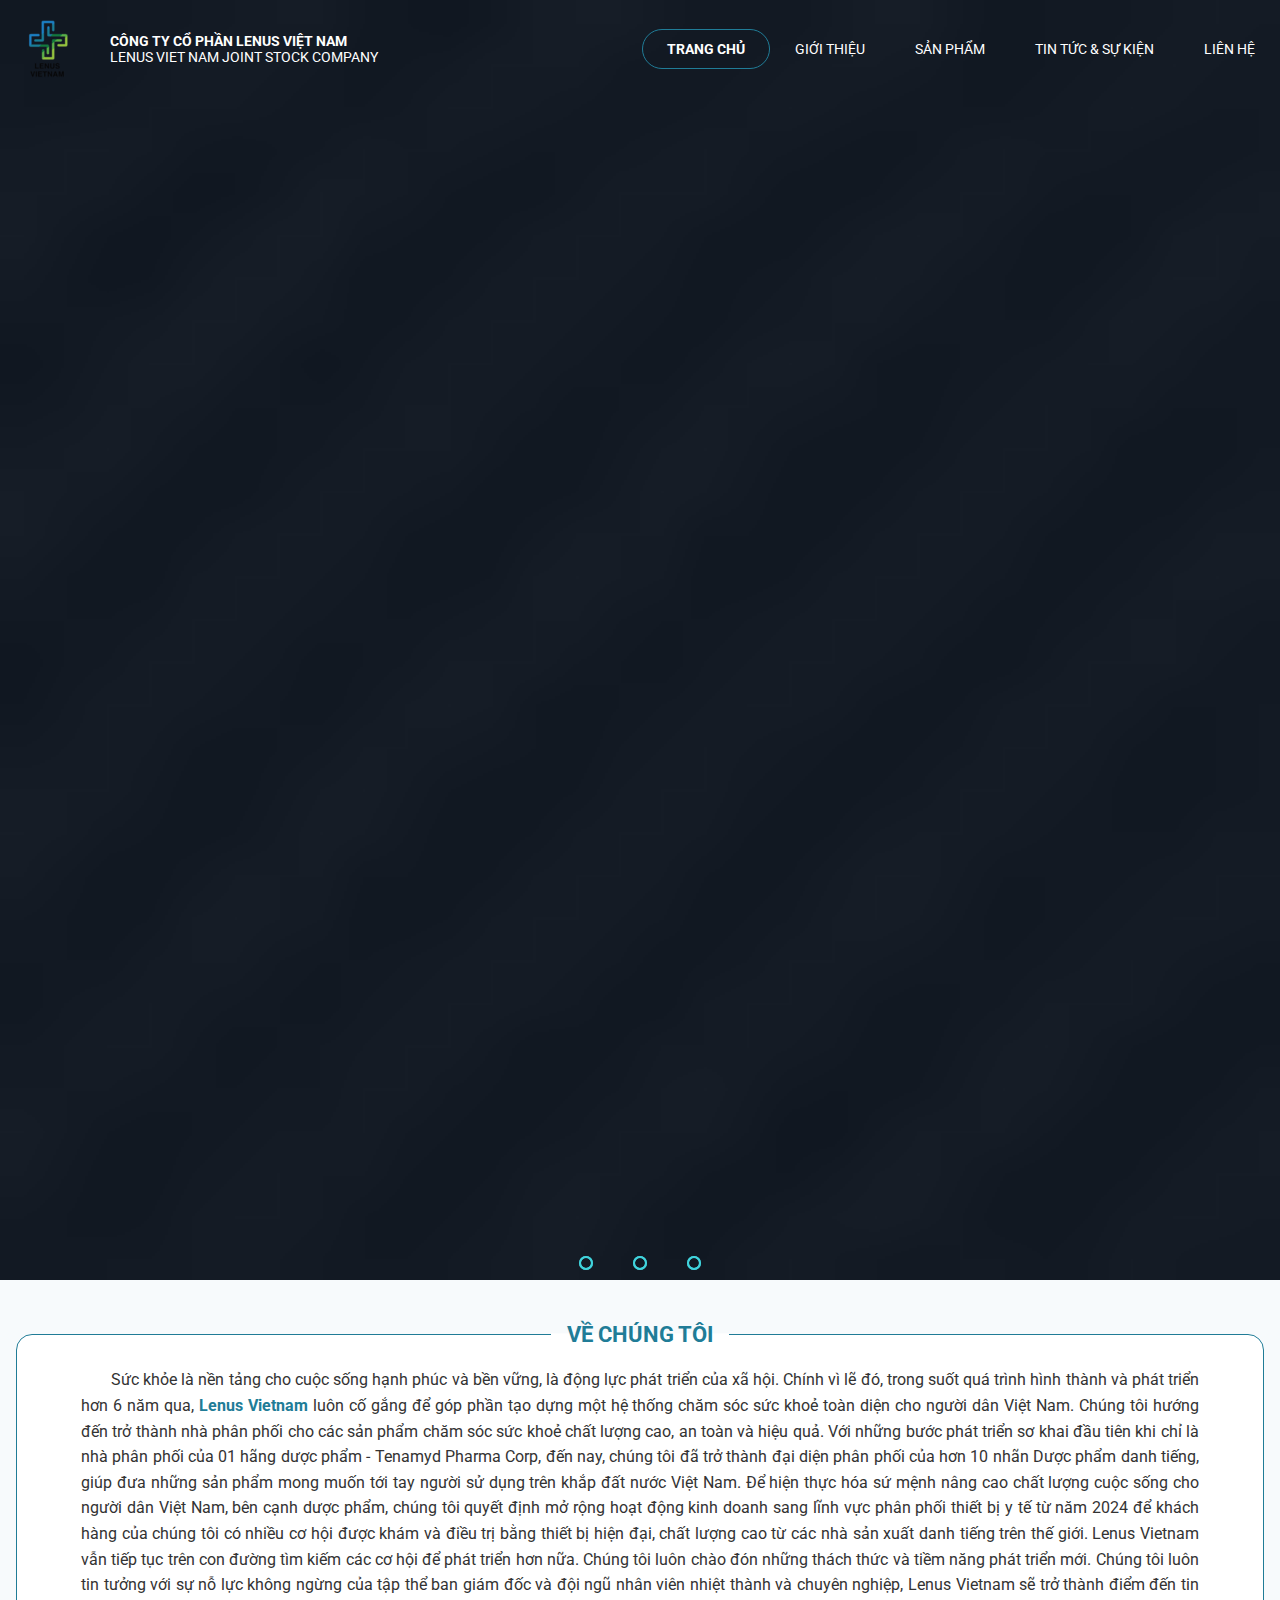
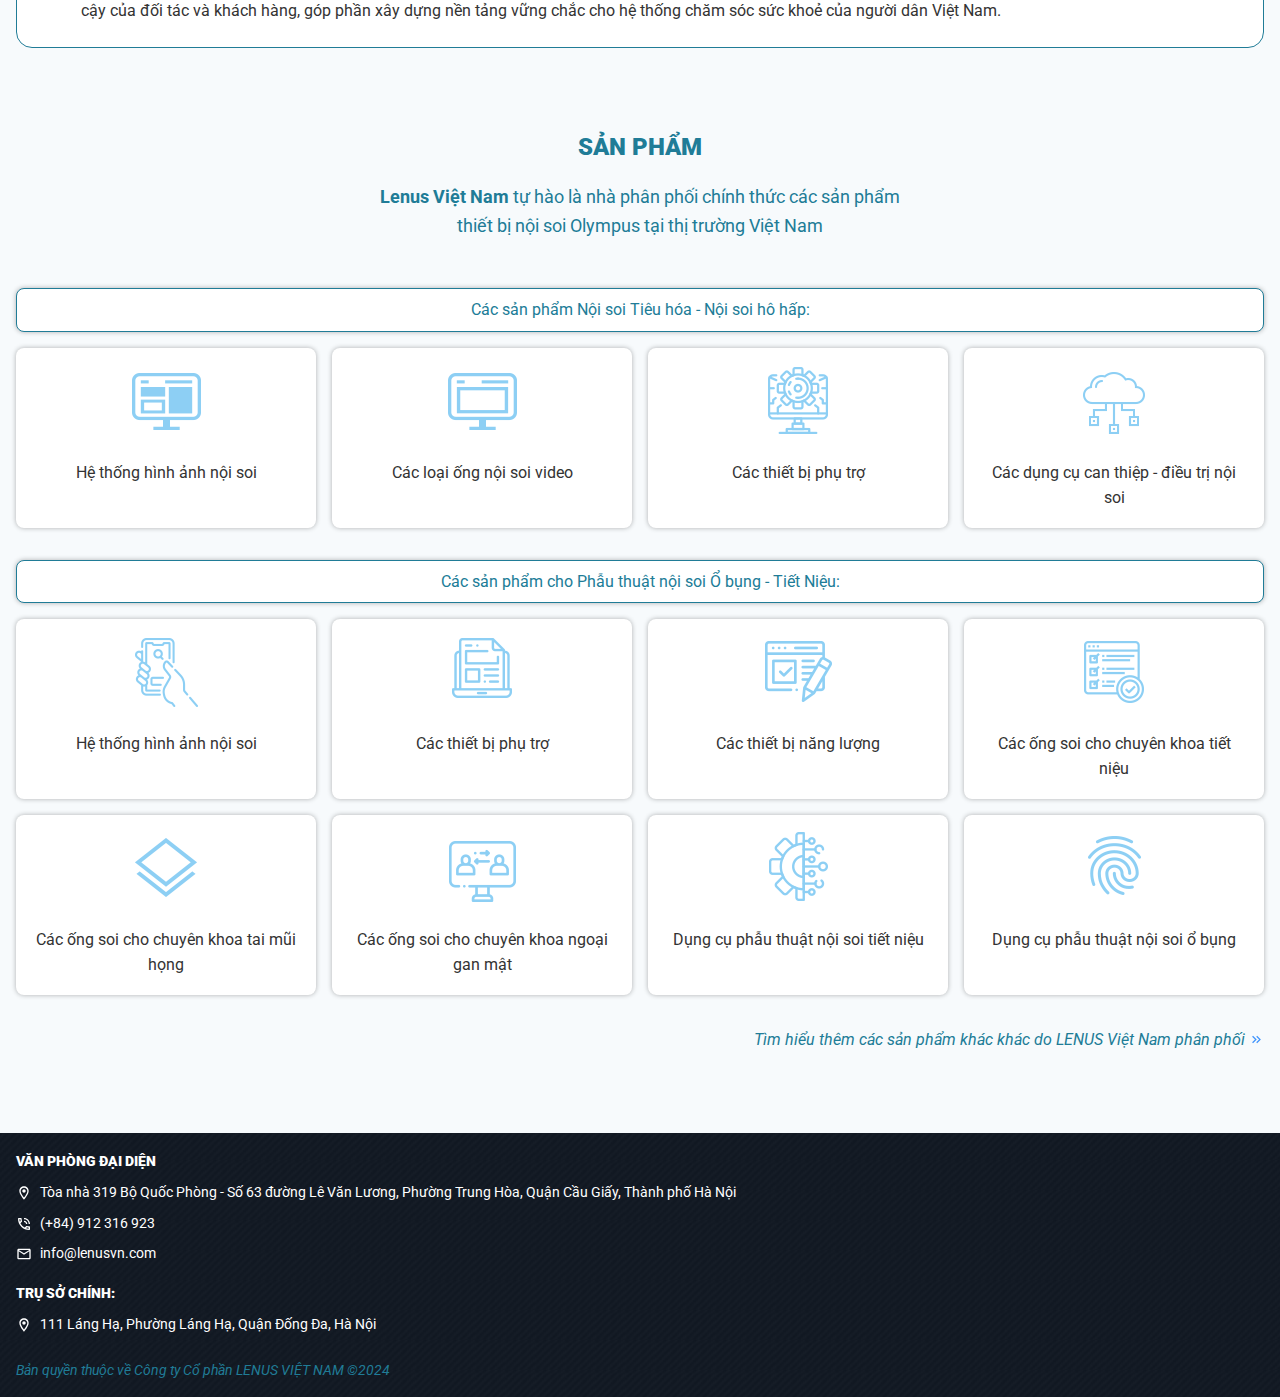
==== commit 3b32ff69: "chinh sua giao dien" ====
--- a/html/public_html/homePage.html
+++ b/html/public_html/homePage.html
@@ -531,14 +531,14 @@
                   width: 100%;
                 }
                 #app > div:not(.trang_chu) .nav-button {
-                  border-color: #085097;
+                  border-color: #207c97;
                   margin-left: 1rem;
                 }
                 #app > div:not(.trang_chu) .nav-button svg path {
-                  fill: #085097;
+                  fill: #207c97;
                 }
                 body .trang_chu header.hd__screen #navToggle .text-white {
-                  color: #006cd4;
+                  color: #207c97;
                 }
                 .gioi_thieu .first-row .absolute .uppercase {
                   display: none;
@@ -705,7 +705,7 @@
                       alt="fds"
                     /><label class="ml-3 uppercase leading-4 text-white"
                       ><span class="block font-bold"
-                        >CÔNG TY CỔ PHẦN PHÁT LENUS VIỆT NAM</span
+                        >CÔNG TY CỔ PHẦN LENUS VIỆT NAM</span
                       >
                       LENUS VIET NAM JOINT STOCK COMPANY
                     </label></a
@@ -728,32 +728,32 @@
                     <ul id="navToggle" class="flex navbar">
                       <li>
                         <a
-                          href="http://172.16.20.108/lenus_page/html/public_html/homePage.html"
+                          href="http://localhost/lenus_page/html/public_html/homePage.html"
                           class="border-white font-bold block text-white uppercase px-6 py-2 rounded-full border"
                           >Trang chủ</a
                         >
                       </li>
                       <li>
                         <a
-                          href="http://172.16.20.108/lenus_page/html/public_html/intro.html"
+                          href="http://localhost/lenus_page/html/public_html/intro.html"
                           class="border-transparent block text-white uppercase px-6 py-2 rounded-full border hover:border-white"
                           >Giới thiệu</a
                         >
                       </li>
                       <li>
                         <a
-                          href="http://172.16.20.108/lenus_page/html/public_html/product.html"
+                          href="http://localhost/lenus_page/html/public_html/product.html"
                           class="border-transparent block text-white uppercase px-6 py-2 rounded-full border hover:border-white"
                           >Sản phẩm</a
                         >
                       </li>
                       <li>
-                        <a href="http://172.16.20.108/lenus_page/html/public_html/news.html"
+                        <a href="http://localhost/lenus_page/html/public_html/news.html"
                           class="border-transparent block text-white uppercase px-6 py-2 rounded-full border hover:border-white">Tin tức & sự kiện</a>
                       </li>
                       <li>
                         <a
-                          href="http://172.16.20.108/lenus_page/html/public_html/contact.html"
+                          href="http://localhost/lenus_page/html/public_html/contact.html"
                           class="border-transparent block text-white uppercase px-6 py-2 rounded-full border hover:border-white"
                           >Liên hệ</a
                         >
@@ -821,7 +821,7 @@
                     <div
                       class="box-with-title col-span-8 bg-white relative text-center py-8 giatricotloi"
                     >
-                      <label class="uppercase text-blue-700 font-bold"
+                      <label class="uppercase text-lenus font-bold"
                         ><span class="relative">Về chúng tôi</span></label
                       >
                       <div class=" flex items-start text-left mx-12">
@@ -829,7 +829,7 @@
                           Sức khỏe là nền tảng cho cuộc sống hạnh phúc và bền
                           vững, là động lực phát triển của xã hội. Chính vì lẽ
                           đó, trong suốt quá trình hình thành và phát triển hơn
-                          6 năm qua, <span class="text-blue-700 font-bold">Lenus Vietnam</span> luôn cố gắng để góp phần tạo
+                          6 năm qua, <span class="text-lenus font-bold">Lenus Vietnam</span> luôn cố gắng để góp phần tạo
                           dựng một hệ thống chăm sóc sức khoẻ toàn diện cho
                           người dân Việt Nam. Chúng tôi hướng đến trở thành nhà
                           phân phối cho các sản phẩm chăm sóc sức khoẻ chất
@@ -860,10 +860,10 @@
                   </div>
 
                   <div class="px-4 text-center products-wrapper">
-                    <h2 class="2H2 uppercase font-black text-blue-700 mt-12">
+                    <h2 class="2H2 uppercase font-black text-lenus mt-12">
                       Sản phẩm
                     </h2>
-                    <h4 class="h4 text-blue-700 font-normal mt-4 mb-12">
+                    <h4 class="h4 text-lenus font-normal mt-4 mb-12">
                       <span class="font-bold">Lenus Việt Nam</span> tự hào là nhà phân phối chính thức các sản phẩm  <br />thiết bị nội soi Olympus tại thị trường Việt Nam
                     </h4>
 
@@ -955,8 +955,8 @@
                       </div>
                     </div>
                     <a
-                      href="http://172.16.20.108/lenus_page/html/public_html/product.html"
-                      class="subText flex items-center justify-end italic text-blue-700 mt-8 hover:underline"
+                      href="http://localhost/lenus_page/html/public_html/product.html"
+                      class="subText flex items-center justify-end italic text-lenus mt-8 hover:underline"
                       ><span class="mr-1"
                         >Tìm hiểu thêm các sản phẩm khác khác do LENUS Việt Nam phân phối</span><svg
                         width="15"
@@ -1142,7 +1142,7 @@
                     >
                   </p>
                 </div>
-                <div class="copyright italic text-blue-700 mt-6">
+                <div class="copyright italic text-lenus mt-6">
                   Bản quyền thuộc về Công ty Cổ phần LENUS VIỆT NAM ©2024
                 </div>
               </div>
--- a/html/public_html/Công ty Cổ phần Lenus_files/app.min.css
+++ b/html/public_html/Công ty Cổ phần Lenus_files/app.min.css
@@ -713,13 +713,17 @@
   background-color: #3182ce;
 }
 .bg-blue-700 {
-  background-color: #2b6cb0;
+  background: linear-gradient(to right, #00a6b6, #a1d743);
 }
 .bg-blue-800 {
   background-color: #2c5282;
 }
 .bg-blue-900 {
   background-color: #2a4365;
+}
+
+.bg-lenus{
+  background-color: #207c97;
 }
 .bg-indigo-100 {
   background-color: #ebf4ff;
@@ -1018,7 +1022,7 @@
   background-color: #3182ce;
 }
 .hover\:bg-blue-700:hover {
-  background-color: #2b6cb0;
+  background: linear-gradient(to right, #00a6b6, #a1d743);
 }
 .hover\:bg-blue-800:hover {
   background-color: #2c5282;
@@ -1327,7 +1331,7 @@
   background-color: #3182ce;
 }
 .focus\:bg-blue-700:focus {
-  background-color: #2b6cb0;
+  background: linear-gradient(to right, #00a6b6, #a1d743);
 }
 .focus\:bg-blue-800:focus {
   background-color: #2c5282;
@@ -1636,7 +1640,7 @@
   background-color: #3182ce;
 }
 .active\:bg-blue-700:active {
-  background-color: #2b6cb0;
+  background: linear-gradient(to right, #00a6b6, #a1d743);
 }
 .active\:bg-blue-800:active {
   background-color: #2c5282;
@@ -5312,6 +5316,9 @@
 .text-white {
   color: #fff;
 }
+.text-lenus {
+  color: #207c97;
+}
 .text-gray-100 {
   color: #f7fafc;
 }
@@ -5613,6 +5620,9 @@
 .hover\:text-white:hover {
   color: #fff;
 }
+.hover\:text-lenus:hover {
+  color: #207c97;
+}
 .hover\:text-gray-100:hover {
   color: #f7fafc;
 }
@@ -5923,6 +5933,9 @@
 }
 .focus\:text-white:focus {
   color: #fff;
+}
+.focus\:text-lenus:focus {
+  color: #207c97;
 }
 .focus\:text-gray-100:focus {
   color: #f7fafc;
@@ -7379,11 +7392,11 @@
 }
 body .bg-blue-700,
 body .hover\:bg-blue-700:hover {
-  background-color: #01662e;
+  background: linear-gradient(to right, #00a6b6, #a1d743);
 }
 body .hover\:bg-blue-700:hover,
 body button.filter___timkiem:hover {
-  background-color: #01662ec7;
+  background: linear-gradient(to right, #00a6b6, #a1d743);
 }
 body .hover\:text-blue-500:hover {
   color: #01662e;
@@ -7503,16 +7516,17 @@
   padding-top: 4px;
 }
 body .bg-blue-700 {
-  background-color: #0081fc;
+  background: linear-gradient(to right, #00a6b6, #a1d743);
   color: #fff !important;
 }
 body .border-blue-700 {
-  color: #0081fc;
-  border-color: #0081fc;
-}
+  color: #207c97;
+  border-color: #207c97;
+}
+
 body button.hover\:bg-blue-700:hover,
 body button.hover\:text-blue-700:hover {
-  background: #0081fc66;
+  background: linear-gradient(to right, #00a6b6, #a1d743);
   color: #000 !important;
   border-radius: 4px;
 }
@@ -9316,7 +9330,7 @@
 }
 
 .box-with-title {
-  border: 1px solid #0081fc;
+  border: 1px solid #207c97;
   border-radius: 1rem;
   padding: 2rem 1rem 1.5rem;
   font-size: 16px;
@@ -9340,13 +9354,13 @@
 }
 
 .box-with-title-top {
-  border-top: 1px solid #0081fc;
+  border-top: 1px solid #207c97;
   border-radius: 1rem;
   padding: 5rem 1rem 1.5rem;
   font-size: 16px;
 }
 .box-with-title-top2 {
-  border-top: 1px solid #0081fc;
+  border-top: 1px solid #207c97;
   border-radius: 1rem;
   padding: 5rem 1rem 1.5rem;
   font-size: 16px;
@@ -9584,11 +9598,19 @@
   color: white;
 }
 
+body header.hd__screen .text-lenus {
+  color: #207c97;
+}
+
+body .trang_chu header.hd__screen .text-lenus {
+  color: #207c97;
+}
+
 body #navToggle .border.border-white {
-  border-color: #006cd4;
+  border-color: #207c97;
 }
 body .trang_chu #navToggle .border.border-white {
-  border-color: white;
+  border-color: #207c97;
 }
 body .san_pham #body___container {
   border-top: 1px solid #e2e8f0;
@@ -9800,13 +9822,13 @@
   transform: translateX(-50%);
 }
 body .top-content .content-title {
-  background-color: #2a6db0 !important;
+  background: linear-gradient(to right, #00a6b6, #a1d743);;
 }
 body .top-content .content-title:before {
-  border-right: 5px solid #043b75;
+  border-right: 5px solid #00a6b6;
 }
 body .top-content .content-title:after {
-  border-left: 15px solid #2b6cb0;
+  border-left: 15px solid #a1d743;
 }
 .arrow-down.change-rotate {
   transform: translateY(-50%) rotate(90deg);
@@ -9937,8 +9959,11 @@
 }
 
 .department{
-  background-color: #2a6db0; 
-}
+  background: linear-gradient(to right, #00a6b6, #a1d743);
+  margin-top: 20px;
+  margin-bottom: 20px;
+}
+
 
 .flex-article {
   display: flex;
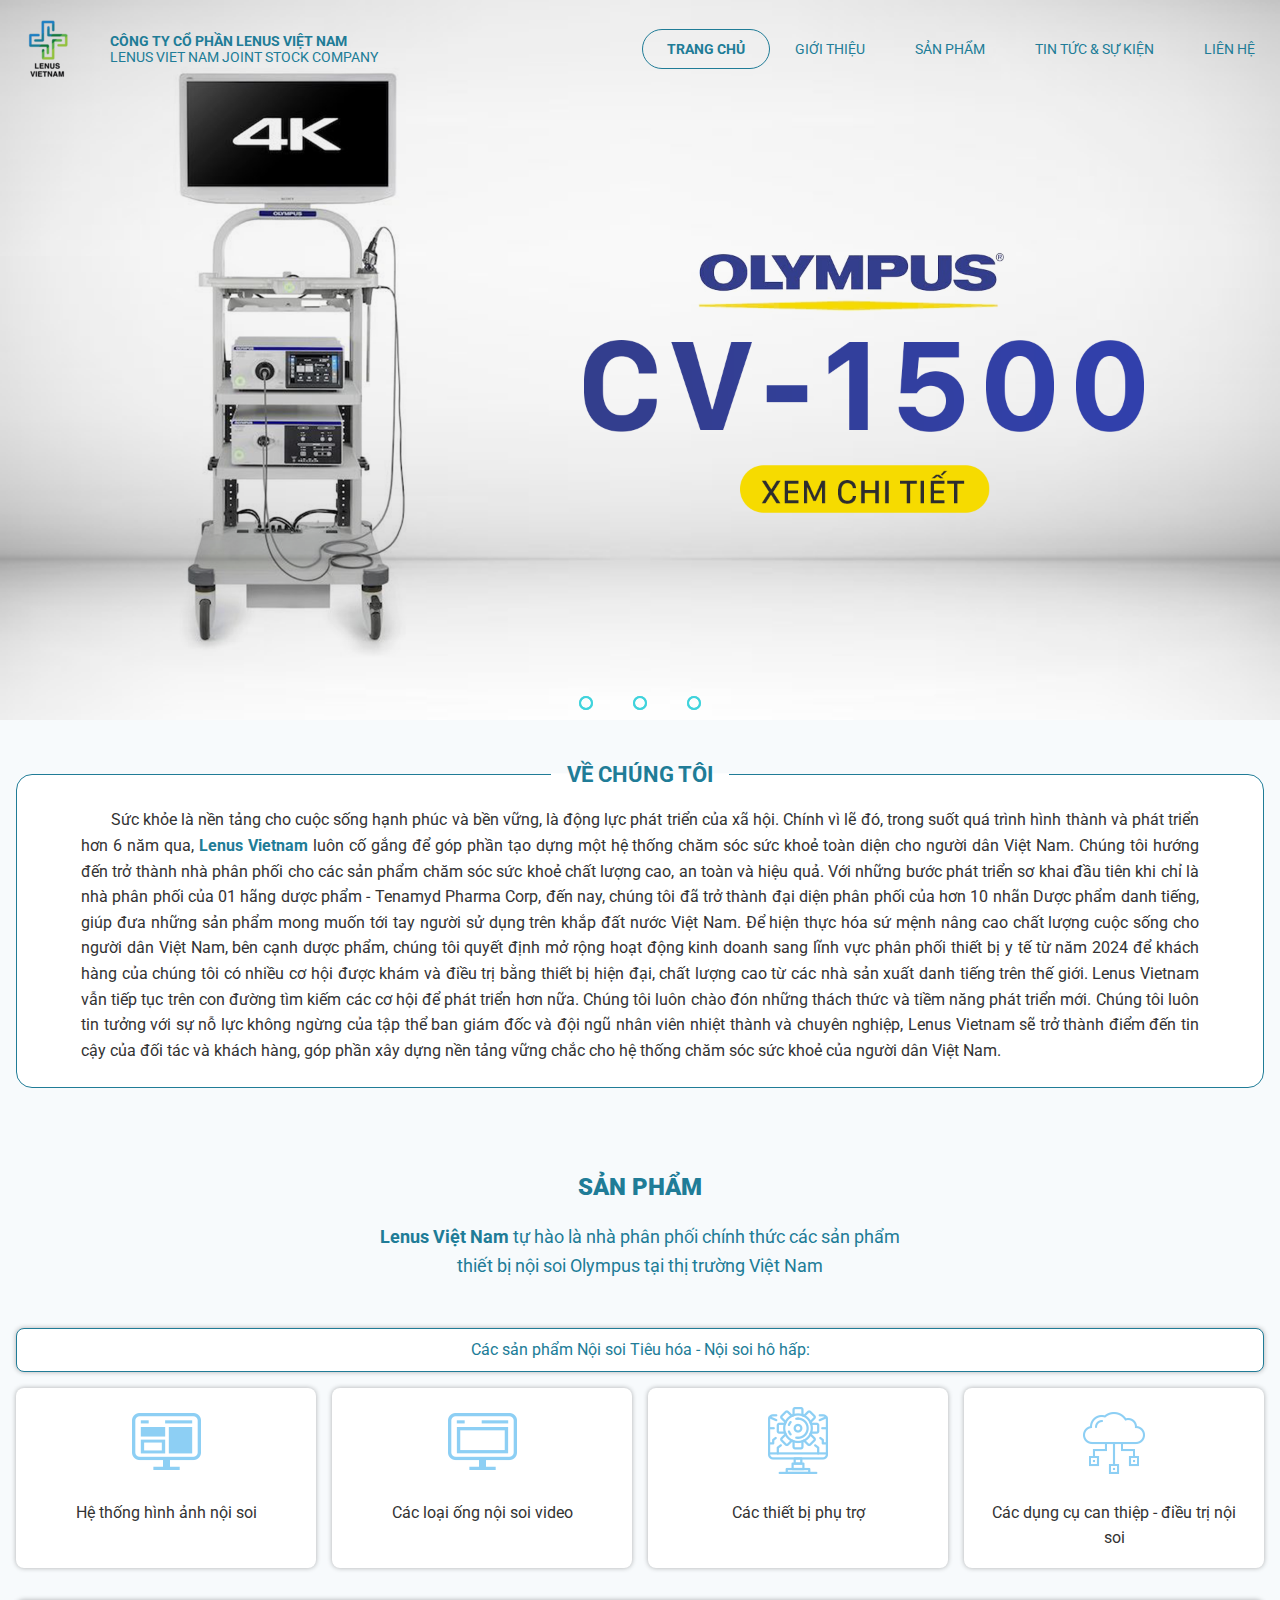
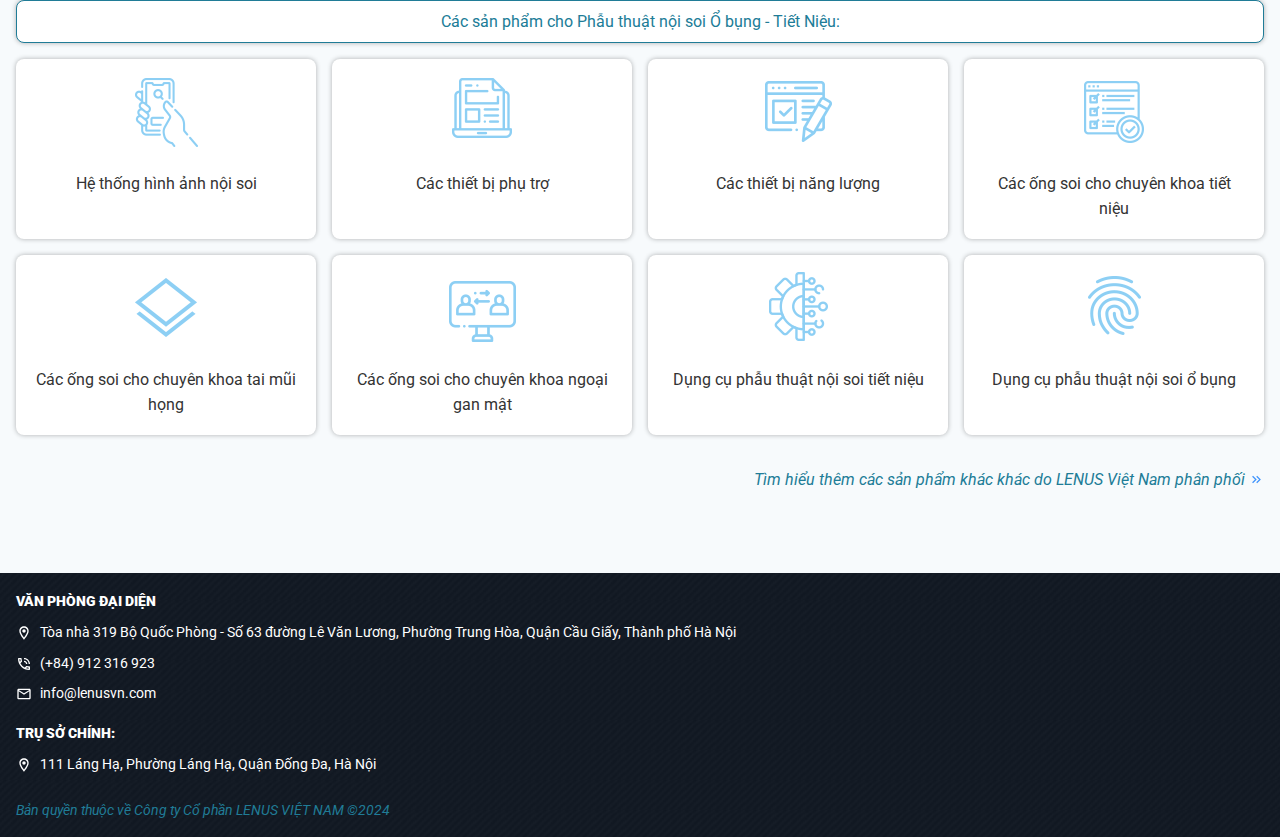
==== commit 6b746aba: "chinh sua anh banner" ====
--- a/html/public_html/homePage.html
+++ b/html/public_html/homePage.html
@@ -702,8 +702,8 @@
                     ><img
                       src="Công ty Cổ phần Lenus_files\Logo_-_Avatar-removebg-preview (5).png"
                       class="img-responsive"
-                      alt="fds"
-                    /><label class="ml-3 uppercase leading-4 text-white"
+                      alt="lenus"
+                    /><label class="ml-3 uppercase leading-4 text-lenus"
                       ><span class="block font-bold"
                         >CÔNG TY CỔ PHẦN LENUS VIỆT NAM</span
                       >
@@ -729,32 +729,32 @@
                       <li>
                         <a
                           href="http://localhost/lenus_page/html/public_html/homePage.html"
-                          class="border-white font-bold block text-white uppercase px-6 py-2 rounded-full border"
+                          class="border-white font-bold block text-lenus uppercase px-6 py-2 rounded-full border"
                           >Trang chủ</a
                         >
                       </li>
                       <li>
                         <a
                           href="http://localhost/lenus_page/html/public_html/intro.html"
-                          class="border-transparent block text-white uppercase px-6 py-2 rounded-full border hover:border-white"
+                          class="border-transparent block text-lenus uppercase px-6 py-2 rounded-full border hover:border-lenus"
                           >Giới thiệu</a
                         >
                       </li>
                       <li>
                         <a
                           href="http://localhost/lenus_page/html/public_html/product.html"
-                          class="border-transparent block text-white uppercase px-6 py-2 rounded-full border hover:border-white"
+                          class="border-transparent block text-lenus uppercase px-6 py-2 rounded-full border hover:border-lenus"
                           >Sản phẩm</a
                         >
                       </li>
                       <li>
                         <a href="http://localhost/lenus_page/html/public_html/news.html"
-                          class="border-transparent block text-white uppercase px-6 py-2 rounded-full border hover:border-white">Tin tức & sự kiện</a>
+                          class="border-transparent block text-lenus uppercase px-6 py-2 rounded-full border hover:border-lenus">Tin tức & sự kiện</a>
                       </li>
                       <li>
                         <a
                           href="http://localhost/lenus_page/html/public_html/contact.html"
-                          class="border-transparent block text-white uppercase px-6 py-2 rounded-full border hover:border-white"
+                          class="border-transparent block text-lenus uppercase px-6 py-2 rounded-full border hover:border-lenus"
                           >Liên hệ</a
                         >
                       </li>
@@ -777,17 +777,17 @@
                   />
                   <input type="radio" name="radio-btn" id="radio3" />
                     <div class="slide first" style="position: relative">
-                      <img width="600" height="300" src="./Công ty Cổ phần Lenus_files/bg-footer.jpg" />
+                      <img width="600" height="300" src="./Công ty Cổ phần Lenus_files/Ảnh-máy.png" />
                     </div>
                   <div class="slide">
                     <img
-                      src=""
+                      src="./Công ty Cổ phần Lenus_files/Banner-chính-png.png"
                     />
                   </div>
                   <div class="slide">
                     <img
                       width="600" height="300"
-                      src="./Công ty Cổ phần Lenus_files/bg-footer.jpg"
+                      src="./Công ty Cổ phần Lenus_files/"
                     />
                   </div>
 
--- a/html/public_html/Công ty Cổ phần Lenus_files/app.min.css
+++ b/html/public_html/Công ty Cổ phần Lenus_files/app.min.css
@@ -1869,6 +1869,12 @@
   opacity: 1;
   border-color: #fff;
 }
+
+.border-lenus,
+.hover\:border-lenus:hover {
+  opacity: 2;
+  border-color: #207c97;
+}
 .border-gray-100,
 .hover\:border-gray-100:hover {
   opacity: 1;
@@ -2372,6 +2378,10 @@
 .focus\:border-white:focus {
   opacity: 1;
   border-color: #fff;
+}
+.focus\:border-lenus:focus {
+  opacity: 1;
+  border-color: #207c97;
 }
 .focus\:border-gray-100:focus {
   opacity: 1;
@@ -9969,7 +9979,8 @@
   display: flex;
   flex-direction: row;
   align-items: flex-start;
-  margin-bottom: 24px;
+  margin-bottom: 36px;
+  padding-bottom: 24px;
 }
 
 .article-image {
@@ -9978,6 +9989,7 @@
 
 .article-content {
   margin-left: 16px;
+  margin-top: 10px;
 }
 
 /* Khi màn hình nhỏ hơn 768px */
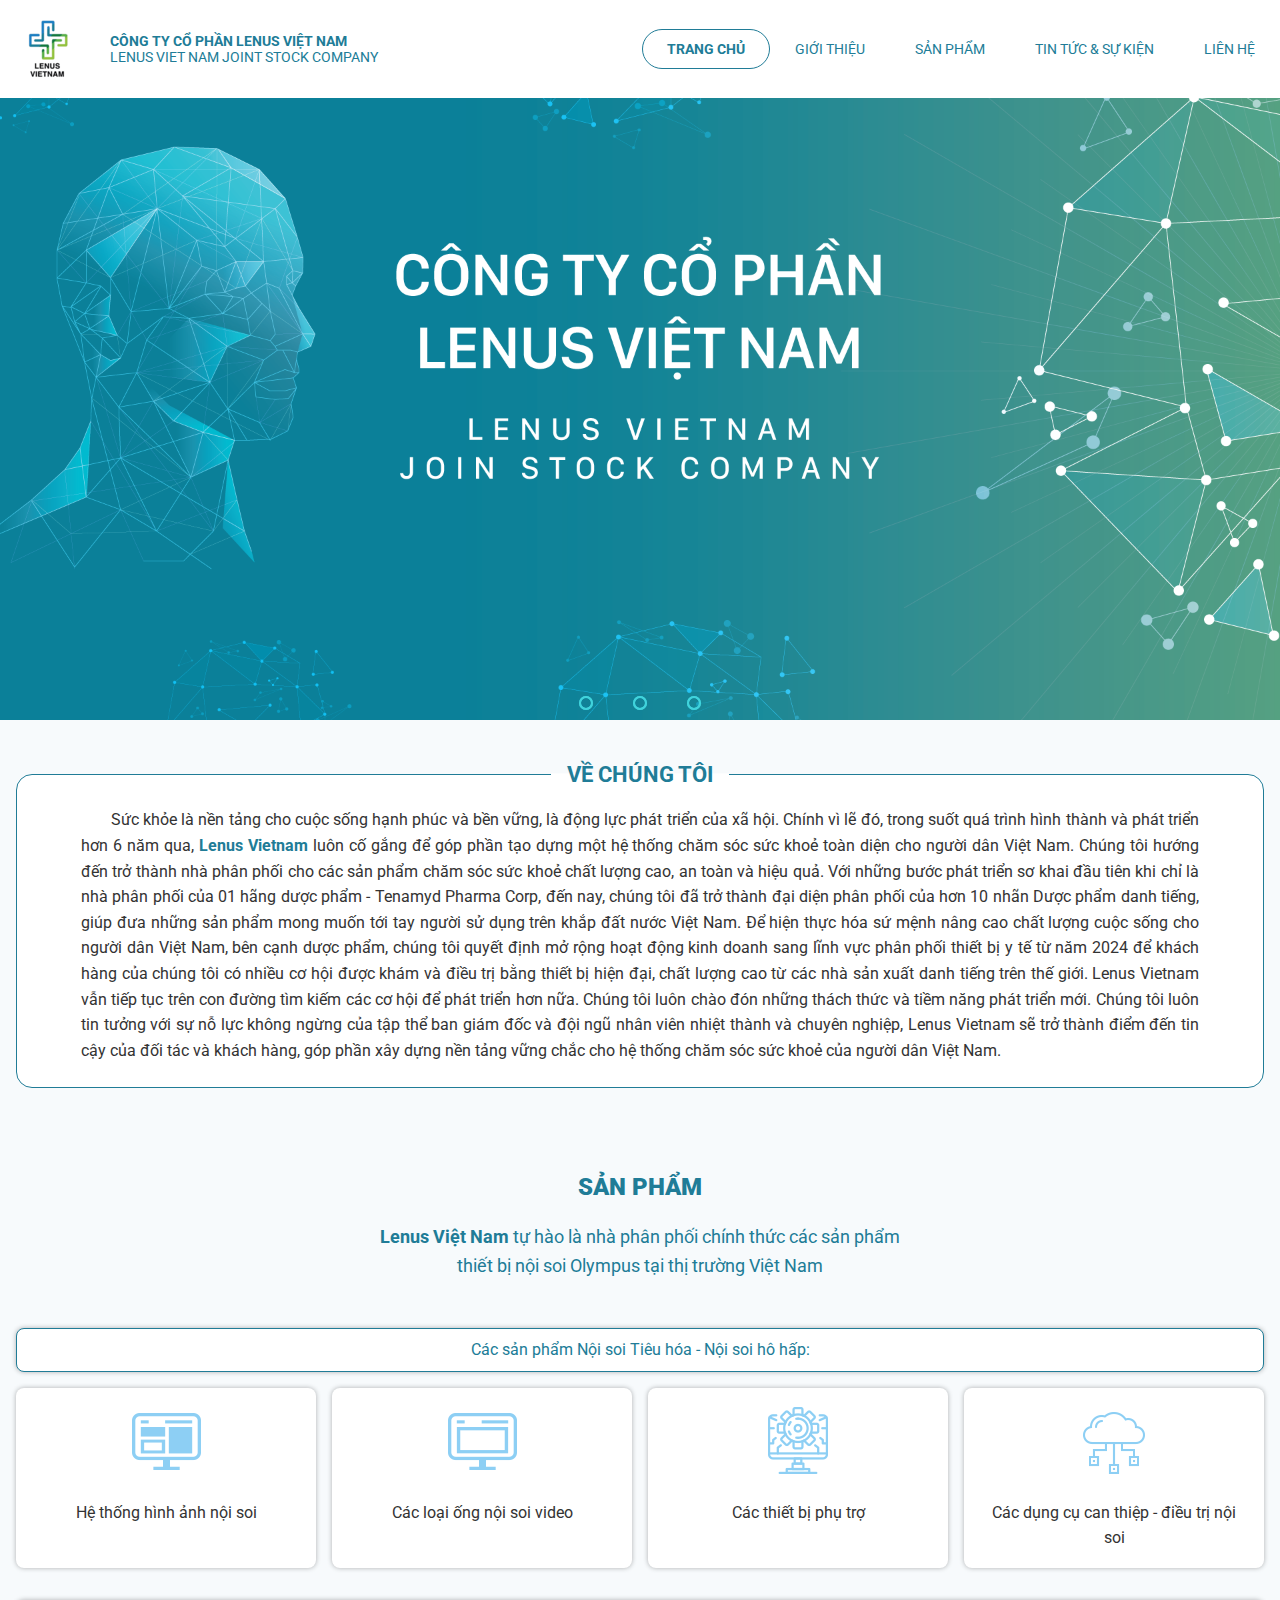
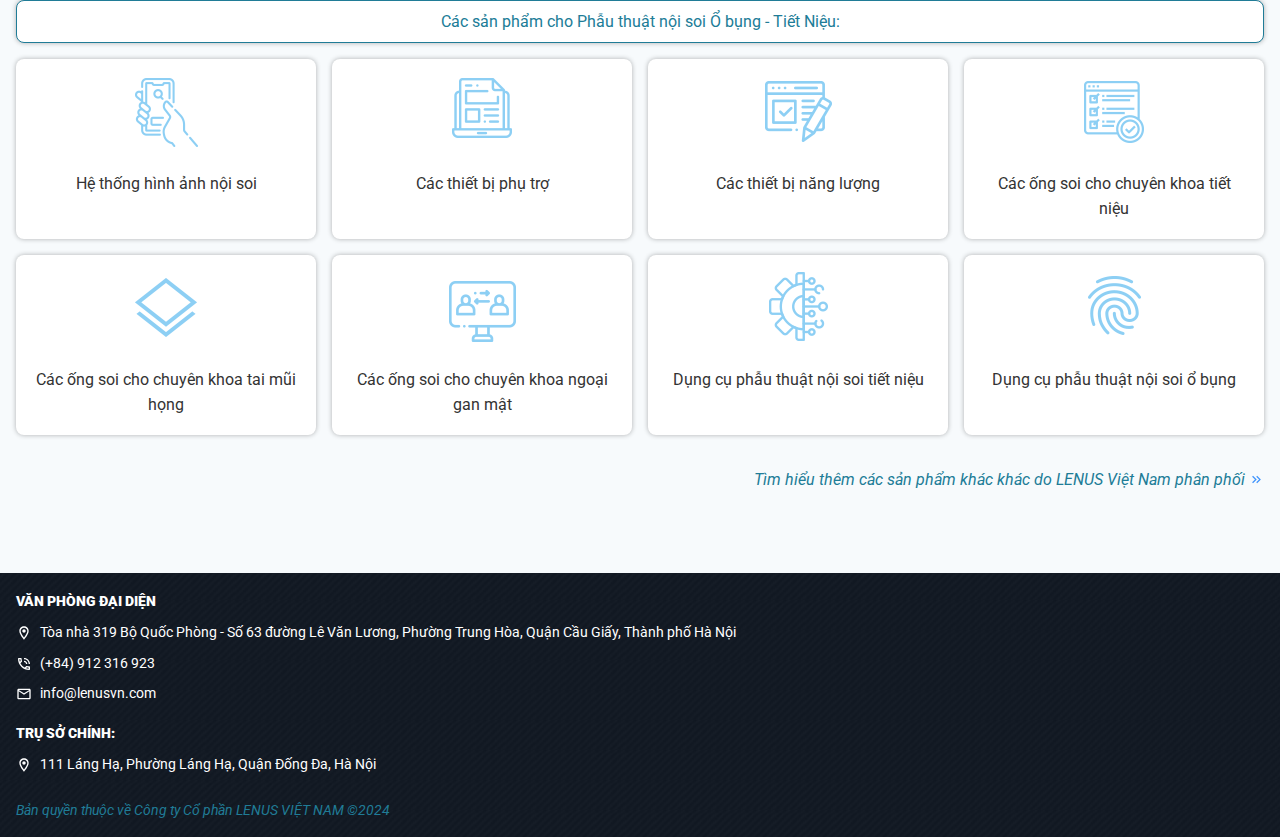
==== commit a9b4966e: "them san pham 3.1" ====
--- a/html/public_html/homePage.html
+++ b/html/public_html/homePage.html
@@ -398,7 +398,7 @@
         margin: 0;
       }
     </style>
-    <link rel="icon" href="F:\xampp\htdocs\lenus_page\html\public_html\Công ty Cổ phần Lenus_files\Logo_-_Avatar-removebg-preview (5).png" />
+    <link rel="icon" href="./child_pages/Công ty Cổ phần Lenus_files/Logo_-_Avatar-removebg-preview (5).png" />
     <meta name="color-scheme" content="light" />
     <meta name="viewport" content="width=device-width,initial-scale=1" />
     <meta property="og:type" content="website" />
@@ -407,14 +407,11 @@
     <meta name="theme-color" content="#03672e" />
 
     <link
-      href="./Công ty Cổ phần Lenus_files/app.min.css"
+      href="./child_pages/Công ty Cổ phần Lenus_files/app.min.css"
       rel="stylesheet"
     />
 
     <link rel="apple-touch-icon" href="/images/pwa/icon-192x192.png" />
-
-    <link rel="modulepreload" href="https://fds.vn/assets/vendor.468c1fc1.js" />
-    <link rel="manifest" href="https://fds.vn/manifest.webmanifest" />
   </head>
   <body>
     <div id="app" data-v-app="" class="signed-out">
@@ -693,14 +690,14 @@
             dark="false"
             color="white"
           >
-            <header class="hd__screen z-10 top-0 w-full">
+            <header class="hd__screen bg-white z-10 top-0 w-full">
               <div>
                 <div class="flex items-center ">
                   <a
-                    href="F:\xampp\htdocs\lenus_page\html\public_html\homePage.html"
+                    href="http://localhost/lenus_page/html/public_html/homePage.html"
                     class="flex items-center"
                     ><img
-                      src="Công ty Cổ phần Lenus_files\Logo_-_Avatar-removebg-preview (5).png"
+                      src="./child_pages/Công ty Cổ phần Lenus_files/Logo_-_Avatar-removebg-preview (5).png"
                       class="img-responsive"
                       alt="lenus"
                     /><label class="ml-3 uppercase leading-4 text-lenus"
@@ -735,25 +732,25 @@
                       </li>
                       <li>
                         <a
-                          href="http://localhost/lenus_page/html/public_html/intro.html"
+                          href="http://localhost/lenus_page/html/public_html/child_pages/intro.html"
                           class="border-transparent block text-lenus uppercase px-6 py-2 rounded-full border hover:border-lenus"
                           >Giới thiệu</a
                         >
                       </li>
                       <li>
                         <a
-                          href="http://localhost/lenus_page/html/public_html/product.html"
+                          href="http://localhost/lenus_page/html/public_html/child_pages/product.html"
                           class="border-transparent block text-lenus uppercase px-6 py-2 rounded-full border hover:border-lenus"
                           >Sản phẩm</a
                         >
                       </li>
                       <li>
-                        <a href="http://localhost/lenus_page/html/public_html/news.html"
+                        <a href="http://localhost/lenus_page/html/public_html/child_pages/news.html"
                           class="border-transparent block text-lenus uppercase px-6 py-2 rounded-full border hover:border-lenus">Tin tức & sự kiện</a>
                       </li>
                       <li>
                         <a
-                          href="http://localhost/lenus_page/html/public_html/contact.html"
+                          href="http://localhost/lenus_page/html/public_html/child_pages/contact.html"
                           class="border-transparent block text-lenus uppercase px-6 py-2 rounded-full border hover:border-lenus"
                           >Liên hệ</a
                         >
@@ -777,18 +774,16 @@
                   />
                   <input type="radio" name="radio-btn" id="radio3" />
                     <div class="slide first" style="position: relative">
-                      <img width="600" height="300" src="./Công ty Cổ phần Lenus_files/Ảnh-máy.png" />
+                      <img width="600" height="300" src="./child_pages/Công ty Cổ phần Lenus_files/Banner-chính-png-02.png" />
                     </div>
                   <div class="slide">
                     <img
-                      src="./Công ty Cổ phần Lenus_files/Banner-chính-png.png"
+                      width="600" height="300"
+                      src="./child_pages/Công ty Cổ phần Lenus_files/Ảnh-máy.png"
                     />
                   </div>
                   <div class="slide">
-                    <img
-                      width="600" height="300"
-                      src="./Công ty Cổ phần Lenus_files/"
-                    />
+                    <img width="600" height="300" src="./child_pages/Công ty Cổ phần Lenus_files/Banner-chính-png-02.png" />
                   </div>
 
                   <div class="navigation-auto">
@@ -875,25 +870,25 @@
                       <div class="grid grid-cols-4 sm:grid-cols-2  gap-4 mt-4">
                         <div
                           class="col-span-1 p-4 text-center rounded-lg box-full border border-transparent hover:border-blue-700 bg-white">
-                          <img src="./Công ty Cổ phần Lenus_files/icon-product-1.png" alt="Icon Product 1" />
+                          <img src="./child_pages/Công ty Cổ phần Lenus_files/icon-product-1.png" alt="Icon Product 1" />
                           <div class="mt-4">Hệ thống hình ảnh nội soi</div>
                         </div>
                     
                         <div
                           class="col-span-1 p-4 text-center rounded-lg box-full border border-transparent hover:border-blue-700 cursor-pointer bg-white">
-                          <img src="./Công ty Cổ phần Lenus_files/icon-product-2.png" alt="Icon Product 2" />
+                          <img src="./child_pages/Công ty Cổ phần Lenus_files/icon-product-2.png" alt="Icon Product 2" />
                           <div class="mt-4">Các loại ống nội soi video</div>
                         </div>
                     
                         <div
                           class="col-span-1 p-4 text-center rounded-lg box-full border border-transparent hover:border-blue-700 cursor-pointer bg-white">
-                          <img src="./Công ty Cổ phần Lenus_files/icon-product-3.png" alt="Icon Product 3" />
+                          <img src="./child_pages/Công ty Cổ phần Lenus_files/icon-product-3.png" alt="Icon Product 3" />
                           <div class="mt-4">Các thiết bị phụ trợ</div>
                         </div>
                     
                         <div
                           class="col-span-1 p-4 text-center rounded-lg box-full border border-transparent hover:border-blue-700 cursor-pointer bg-white">
-                          <img src="./Công ty Cổ phần Lenus_files/icon-product-4.png" alt="Icon Product 4" />
+                          <img src="./child_pages/Công ty Cổ phần Lenus_files/icon-product-4.png" alt="Icon Product 4" />
                           <div class="mt-4">Các dụng cụ can thiệp - điều trị nội soi</div>
                         </div>
                       </div>
@@ -907,55 +902,55 @@
                       <div class="grid grid-cols-4 sm:grid-cols-2 gap-4 mt-4">
                         <div
                           class="col-span-1 p-4 text-center rounded-lg box-full border border-transparent hover:border-blue-700 cursor-pointer bg-white">
-                          <img src="./Công ty Cổ phần Lenus_files/icon-product-5.png" alt="Icon Product 5" />
+                          <img src="./child_pages/Công ty Cổ phần Lenus_files/icon-product-5.png" alt="Icon Product 5" />
                           <div class="mt-4">Hệ thống hình ảnh nội soi</div>
                         </div>
                     
                         <div
                           class="col-span-1 p-4 text-center rounded-lg box-full border border-transparent hover:border-blue-700 cursor-pointer bg-white">
-                          <img src="./Công ty Cổ phần Lenus_files/icon-product-6.png" alt="Icon Product 6" />
+                          <img src="./child_pages/Công ty Cổ phần Lenus_files/icon-product-6.png" alt="Icon Product 6" />
                           <div class="mt-4">Các thiết bị phụ trợ</div>
                         </div>
                     
                         <div
                           class="col-span-1 p-4 text-center rounded-lg box-full border border-transparent hover:border-blue-700 cursor-pointer bg-white">
-                          <img src="./Công ty Cổ phần Lenus_files/icon-product-7.png" alt="Icon Product 7" />
+                          <img src="./child_pages/Công ty Cổ phần Lenus_files/icon-product-7.png" alt="Icon Product 7" />
                           <div class="mt-4">Các thiết bị năng lượng</div>
                         </div>
                     
                         <div
                           class="col-span-1 p-4 text-center rounded-lg box-full border border-transparent hover:border-blue-700 cursor-pointer bg-white">
-                          <img src="./Công ty Cổ phần Lenus_files/icon-product-8.png" alt="Icon Product 8" />
+                          <img src="./child_pages/Công ty Cổ phần Lenus_files/icon-product-8.png" alt="Icon Product 8" />
                           <div class="mt-4">Các ống soi cho chuyên khoa tiết niệu</div>
                         </div>
                     
                         <div
                           class="col-span-1 p-4 text-center rounded-lg box-full border border-transparent hover:border-blue-700 cursor-pointer bg-white">
-                          <img src="./Công ty Cổ phần Lenus_files/icon-product-9.png" alt="Icon Product 9" />
+                          <img src="./child_pages/Công ty Cổ phần Lenus_files/icon-product-9.png" alt="Icon Product 9" />
                           <div class="mt-4">Các ống soi cho chuyên khoa tai mũi họng</div>
                         </div>
                     
                         <div
                           class="col-span-1 p-4 text-center rounded-lg box-full border border-transparent hover:border-blue-700 cursor-pointer bg-white">
-                          <img src="./Công ty Cổ phần Lenus_files/icon-product-10.png" alt="Icon Product 10" />
+                          <img src="./child_pages/Công ty Cổ phần Lenus_files/icon-product-10.png" alt="Icon Product 10" />
                           <div class="mt-4">Các ống soi cho chuyên khoa ngoại gan mật</div>
                         </div>
                     
                         <div
                           class="col-span-1 p-4 text-center rounded-lg box-full border border-transparent hover:border-blue-700 cursor-pointer bg-white">
-                          <img src="./Công ty Cổ phần Lenus_files/icon-product-11.png" alt="Icon Product 11" />
+                          <img src="./child_pages/Công ty Cổ phần Lenus_files/icon-product-11.png" alt="Icon Product 11" />
                           <div class="mt-4">Dụng cụ phẫu thuật nội soi tiết niệu</div>
                         </div>
                     
                         <div
                           class="col-span-1 p-4 text-center rounded-lg box-full border border-transparent hover:border-blue-700 cursor-pointer bg-white">
-                          <img src="./Công ty Cổ phần Lenus_files/icon-product-12.png" alt="Icon Product 12" />
+                          <img src="./child_pages/Công ty Cổ phần Lenus_files/icon-product-12.png" alt="Icon Product 12" />
                           <div class="mt-4">Dụng cụ phẫu thuật nội soi ổ bụng</div>
                         </div>
                       </div>
                     </div>
                     <a
-                      href="http://localhost/lenus_page/html/public_html/product.html"
+                      href="http://localhost/lenus_page/html/public_html/child_pages/product.html"
                       class="subText flex items-center justify-end italic text-lenus mt-8 hover:underline"
                       ><span class="mr-1"
                         >Tìm hiểu thêm các sản phẩm khác khác do LENUS Việt Nam phân phối</span><svg
@@ -1173,7 +1168,7 @@
         ></span>
       </div>
     </div>
-    <script src="./Công ty Cổ phần Lenus_files/nav.js"></script>
+    <script src="./child_pages/Công ty Cổ phần Lenus_files/nav.js"></script>
     <!---->
   </body>
 </html>
--- a/html/public_html/child_pages/Công ty Cổ phần Lenus_files/app.min.css
+++ b/html/public_html/child_pages/Công ty Cổ phần Lenus_files/app.min.css
@@ -0,0 +1,10085 @@
+.user-image {
+  margin: 0 6px 0 0;
+  border-radius: 50%;
+  height: 22px;
+}
+.bg-yellow-400.bg-yellow-200 {
+  background-color: #fefcbf !important;
+}
+.tooltip {
+  visibility: hidden;
+  position: absolute;
+}
+.has-tooltip:hover .tooltip {
+  visibility: visible;
+  z-index: 100;
+}
+button.bg-blue-7000 {
+  border: 1px solid #1a61cc !important;
+  background-color: #8edfff !important;
+  color: #1a61cc !important;
+}
+body .mHeader {
+  background-size: cover;
+  padding-top: 10px;
+  padding-bottom: 10px;
+}
+body .mHeader .navbar-brand {
+  font-size: 16px;
+  color: #fff;
+  font-weight: 700;
+  text-transform: uppercase;
+  text-decoration: none;
+}
+body .mHeader .site_text {
+  margin-left: 15px;
+  font-size: 22px;
+}
+body .mHeader .site_text span {
+  display: block;
+  font-size: 18px;
+  line-height: 32px;
+}
+body .user-info-wrapper {
+  margin-left: auto;
+}
+#header__vuejx > li {
+  position: relative;
+}
+#header__vuejx > li > a,
+.header__content ul li a {
+  color: #fff;
+  font-weight: 700;
+}
+#header__vuejx > li:hover > .vuejx_submenu {
+  pointer-events: auto;
+  opacity: 1;
+  transform: scale(1);
+}
+.vuejx_submenu {
+  position: fixed;
+  right: 0;
+  z-index: 4;
+  display: flex;
+  flex-direction: column;
+  width: 180px;
+  pointer-events: none;
+  background-color: #fff;
+  border-radius: 8px;
+  box-shadow: 0 20px 60px 0 rgba(17, 41, 80, 0.08),
+    0 2px 8px 0 rgba(17, 41, 80, 0.08);
+  opacity: 0;
+  transition: all 0.2s ease;
+  transform: scale(0.9);
+  transform-origin: top center;
+  will-change: opacity, transform;
+  padding: 5px 0;
+}
+.vuejx_submenu a {
+  padding: 5px 10px;
+  border: 0;
+}
+.vuejx_submenu a:hover {
+  color: #1767df;
+}
+.header__content,
+body .page-footer {
+  position: relative;
+  font-size: 14px;
+  width: 100%;
+}
+body .page-footer {
+  padding-top: 10px;
+  padding-bottom: 10px;
+  background: #1767df;
+  color: #fff;
+  background-size: cover;
+}
+body .page-footer .info-wrapper,
+body .page-footer .sitename {
+  line-height: 20px;
+}
+.header__content {
+  display: flex;
+  align-items: center;
+  justify-content: space-between;
+  height: 42px;
+  letter-spacing: -0.075px;
+  margin-bottom: 0;
+  background-color: #fff;
+  box-shadow: 0 0 4px -1px rgba(0, 0, 0, 0.2), 0 0 0 0 rgba(0, 0, 0, 0.14),
+    0 0 0 0 rgba(0, 0, 0, 0.12);
+}
+.header__content ul li {
+  display: inline-block;
+  position: relative;
+}
+.header__content ul li a {
+  display: block;
+  text-decoration: none;
+  margin: 0;
+  padding: 10px 15px;
+  text-transform: uppercase;
+  position: relative;
+  border: 3px solid transparent;
+  border-width: 3px 0;
+}
+.horizontal_header ul li:first-child a:before,
+.horizontal_header ul li:hover a:before,
+li.v-chip--active--vuejx a:before,
+li.v-chip--active--vuejx + li a:before,
+li:hover + li a:before {
+  display: none;
+}
+.header__content ul .v-chip--active--vuejx a,
+.header__content ul li:hover a {
+  color: #fff;
+  background-color: #13b6f8;
+}
+.mdi {
+  font-size: 18px;
+}
+*,
+ol,
+ul {
+  padding: 0;
+}
+* {
+  box-sizing: border-box;
+  margin: 0;
+  border-width: 0;
+  border-style: solid;
+  border-color: #e2e8f0;
+}
+html {
+  line-height: 1.15;
+  -webkit-text-size-adjust: 100%;
+  color: #333;
+}
+ol,
+ul {
+  list-style: none;
+}
+a {
+  color: inherit;
+  text-decoration: none;
+}
+button {
+  background: 0;
+  padding: 0;
+}
+[role="button"],
+button {
+  cursor: pointer;
+}
+blockquote,
+body,
+dd,
+dl,
+figure,
+h1,
+h2,
+h3,
+h4,
+h5,
+h6,
+hr,
+ol,
+p,
+pre,
+ul {
+  margin: 0;
+}
+body,
+button,
+textarea {
+  font-family: Roboto, sans-serif;
+  font-size: 14px;
+}
+@media (min-width: 0) {
+  .xs12 {
+    width: 100%;
+  }
+  .xs11 {
+    width: 91.666667%;
+  }
+  .xs10 {
+    width: 83.33333%;
+  }
+  .xs9 {
+    width: 75%;
+  }
+  .xs8 {
+    width: 66.666667%;
+  }
+  .xs7 {
+    width: 58.33333%;
+  }
+  .xs6 {
+    width: 50%;
+  }
+  .xs5 {
+    width: 41.666667%;
+  }
+  .xs4 {
+    width: 33.33333%;
+  }
+  .xs3 {
+    width: 25%;
+  }
+  .xs2 {
+    width: 16.666667%;
+  }
+  .xs1 {
+    width: 8.33333%;
+  }
+}
+@media (min-width: 600px) {
+  .lg11,
+  .md11,
+  .sm11 {
+    width: 91.666667%;
+  }
+  .lg10,
+  .md10,
+  .sm10 {
+    width: 83.33333%;
+  }
+  .lg9,
+  .md9,
+  .sm9 {
+    width: 75%;
+  }
+  .lg8,
+  .md8,
+  .sm8 {
+    width: 66.666667%;
+  }
+  .lg7,
+  .md7,
+  .sm7 {
+    width: 58.33333%;
+  }
+  .lg6,
+  .md6,
+  .sm6 {
+    width: 50%;
+  }
+  .lg5,
+  .md5,
+  .sm5 {
+    width: 41.666667%;
+  }
+  .lg4,
+  .md4,
+  .sm4 {
+    width: 33.33333%;
+  }
+  .lg3,
+  .md3,
+  .sm3 {
+    width: 25%;
+  }
+  .lg2,
+  .md2,
+  .sm2 {
+    width: 16.666667%;
+  }
+  .lg1,
+  .md1,
+  .sm1 {
+    width: 8.33333%;
+  }
+}
+.required__class {
+  color: red;
+}
+.subTitle-icon:before {
+  content: "";
+  position: absolute;
+  top: 0;
+  left: 100%;
+  width: 0;
+  height: 0;
+  border-top: 14px solid transparent;
+  border-bottom: 14px solid transparent;
+  border-left: 10px solid #165cc5;
+}
+.top-content {
+  flex-wrap: wrap;
+}
+.top-content .content-title {
+  height: 31px;
+  padding: 0 30px 0 15px;
+  margin-left: -1em;
+  z-index: 5;
+  position: relative;
+  background-color: #50a2f5;
+}
+.top-content .content-title:after,
+.top-content .content-title:before {
+  content: "";
+  position: absolute;
+  width: 0;
+  height: 0;
+  border-bottom: 15px solid transparent;
+}
+.top-content .content-title:before {
+  left: 0;
+  top: 100%;
+  border-right: 5px solid #194b7e;
+}
+.top-content .content-title:after {
+  left: 100%;
+  top: 0;
+  border-top: 15px solid transparent;
+  border-left: 15px solid #50a2f5;
+}
+.toolbar-search header input {
+  padding-left: 25px !important;
+  height: 30px !important;
+  border-radius: 0 !important;
+  background-color: #f1f1f1 !important;
+}
+.searchAdvanced-content,
+table tr {
+  width: 100%;
+}
+.vuejx__table table + header {
+  padding-left: 0.5rem;
+  border: 1px solid #e6e6e6 !important;
+  border-top: 0px !important;
+}
+.no-border,
+.no-border table,
+.no-border td {
+  border: 0;
+}
+.custom-secondary-lv button {
+  border-color: #e6e6e6;
+}
+.custom-secondary-lv button:not(.bg-white) {
+  background-color: #fff;
+}
+.custom-secondary-lv button:not(.bg-white) .bg-red-700 {
+  padding: 2px 4px;
+  border-radius: 0.25em;
+  margin: 0.5em 0.75em 0.5em -0.5em;
+  font-size: 13px;
+}
+.custom-secondary-lv button:not(.bg-white):not(:last-child) {
+  border-right: 1px solid #e2e8f0;
+}
+.custom-secondary-lv button:not(.bg-white).bg-blue-200 {
+  background-color: #bee3f8;
+}
+.custom-secondary-lv button:not(.bg-white):hover {
+  color: #4299e1;
+  background-color: #ebf8ff;
+}
+.custom-secondary-lv button.border-blue-700 {
+  border-color: transparent;
+}
+.custom-secondary-lv.add-lv button {
+  font-size: 11px;
+}
+.tooltip .tooltip-text {
+  visibility: hidden;
+  text-align: center;
+  padding: 6px 8px;
+  position: fixed;
+  z-index: 100;
+  background: #689f39;
+  color: #fff;
+  border-radius: 2px;
+}
+.tooltip:hover .tooltip-text {
+  visibility: visible;
+}
+es_em {
+  background: #fff59d !important;
+  padding: 2px 0;
+}
+body .upload___comp > span > span {
+  color: #f56565;
+}
+body .overflow-hidden.overflow-auto {
+  overflow: auto;
+}
+body .is-multiple .multiselect-search,
+body .is-single .multiselect-search {
+  height: 33px;
+}
+@media screen and (max-width: 767px) {
+  body .vuejx__table {
+    overflow-x: auto;
+    padding-bottom: 30px;
+    margin-bottom: -10px;
+  }
+  body #table__to__export {
+    display: table;
+  }
+  body #table__to__export tbody,
+  body #table__to__export thead {
+    display: table-row-group;
+  }
+  body #table__to__export tr {
+    display: table-row;
+  }
+  body #table__to__export th {
+    white-space: nowrap;
+    max-width: inherit !important;
+  }
+  body #table__to__export td:last-child {
+    min-width: 100px;
+  }
+  body #table__to__export td,
+  body #table__to__export th {
+    display: table-cell;
+    vertical-align: top;
+  }
+  body #table__to__export + header > .ml-auto,
+  body #table__to__export + header > div > button:last-child {
+    display: none;
+  }
+  .qlt_timkiem {
+    margin-top: 8px;
+  }
+  .qlt_timkiem button {
+    width: 40px;
+    font-size: 0;
+  }
+  .vuejx__table > table {
+    margin-bottom: 8px;
+  }
+  .vuejx__table > table + header > div.flex {
+    justify-content: space-between;
+    width: calc(100% - 14px);
+    position: absolute;
+    bottom: 10px;
+  }
+  body .mHeader .site_text {
+    margin-left: 6px;
+    font-size: 13px;
+    line-height: 16px;
+  }
+  body .mHeader .site_text span {
+    font-size: 15px;
+  }
+  body .mHeader {
+    padding: 2px 0 6px;
+  }
+  .mobile-nav--is-open {
+    z-index: 9999;
+  }
+  body .vuejx__header + div.hd__screen {
+    padding: 0;
+  }
+  body .searchAdvanced-content .xs12 {
+    width: 100% !important;
+  }
+}
+body .fixed.absolute {
+  position: absolute !important;
+  bottom: 0;
+}
+@media screen and (max-width: 767px) {
+  .form-wrapper img {
+    max-width: 100%;
+    height: auto;
+  }
+  .login-footer p:not(:first-child) {
+    margin-bottom: 5px;
+  }
+  .login-footer {
+    padding: 0 15px;
+  }
+  .form-wrapper {
+    padding: 20px 30px;
+  }
+}
+.container {
+  width: 100%;
+}
+@media (min-width: 640px) {
+  .container {
+    max-width: 640px;
+  }
+}
+@media (min-width: 768px) {
+  .container {
+    max-width: 768px;
+  }
+}
+@media (min-width: 1024px) {
+  .container {
+    max-width: 1024px;
+  }
+}
+@media (min-width: 1280px) {
+  .container {
+    max-width: 1280px;
+  }
+}
+.bg-black {
+  background-color: #000;
+}
+.bg-white {
+  background-color: #fff;
+}
+.bg-gray-100 {
+  background-color: #f7fafc;
+}
+.bg-gray-200 {
+  background-color: #edf2f7;
+}
+.bg-gray-300 {
+  background-color: #e2e8f0;
+}
+.bg-gray-400 {
+  background-color: #cbd5e0;
+}
+.bg-gray-500 {
+  background-color: #a0aec0;
+}
+.bg-gray-600 {
+  background-color: #718096;
+}
+.bg-gray-700,
+.bg-gray-800 {
+  background-color: #4a5568;
+}
+.bg-gray-800 {
+  background-color: #2d3748;
+}
+.bg-gray-900,
+.bg-red-100 {
+  background-color: #1a202c;
+}
+.bg-red-100 {
+  background-color: #fff5f5;
+}
+.bg-red-200 {
+  background-color: #fed7d7;
+}
+.bg-red-300 {
+  background-color: #feb2b2;
+}
+.bg-red-400 {
+  background-color: #fc8181;
+}
+.bg-red-500 {
+  background-color: #f56565;
+}
+.bg-red-600 {
+  background-color: #e53e3e;
+}
+.bg-red-700 {
+  background-color: #c53030;
+}
+.bg-red-800 {
+  background-color: #9b2c2c;
+}
+.bg-red-900 {
+  background-color: #742a2a;
+}
+.bg-orange-100 {
+  background-color: #fffaf0;
+}
+.bg-orange-200 {
+  background-color: #feebc8;
+}
+.bg-orange-300 {
+  background-color: #fbd38d;
+}
+.bg-orange-400 {
+  background-color: #f6ad55;
+}
+.bg-orange-500 {
+  background-color: #ed8936;
+}
+.bg-orange-600 {
+  background-color: #dd6b20;
+}
+.bg-orange-700 {
+  background-color: #c05621;
+}
+.bg-orange-800 {
+  background-color: #9c4221;
+}
+.bg-orange-900 {
+  background-color: #7b341e;
+}
+.bg-yellow-100 {
+  background-color: ivory;
+}
+.bg-yellow-200 {
+  background-color: #fefcbf;
+}
+.bg-yellow-300 {
+  background-color: #faf089;
+}
+.bg-yellow-400 {
+  background-color: #f6e05e;
+}
+.bg-yellow-500 {
+  background-color: #ecc94b;
+}
+.bg-yellow-600 {
+  background-color: #d69e2e;
+}
+.bg-yellow-700 {
+  background-color: #b7791f;
+}
+.bg-yellow-800 {
+  background-color: #975a16;
+}
+.bg-yellow-900 {
+  background-color: #744210;
+}
+.bg-green-100 {
+  background-color: #f0fff4;
+}
+.bg-green-200 {
+  background-color: #c6f6d5;
+}
+.bg-green-300 {
+  background-color: #9ae6b4;
+}
+.bg-green-400 {
+  background-color: #68d391;
+}
+.bg-green-500 {
+  background-color: #48bb78;
+}
+.bg-green-600 {
+  background-color: #38a169;
+}
+.bg-green-700 {
+  background-color: #2f855a;
+}
+.bg-green-800,
+.bg-green-900 {
+  background-color: #276749;
+}
+.bg-green-900 {
+  background-color: #22543d;
+}
+.bg-teal-100 {
+  background-color: #e6fffa;
+}
+.bg-teal-200 {
+  background-color: #b2f5ea;
+}
+.bg-teal-300,
+.bg-teal-400 {
+  background-color: #81e6d9;
+}
+.bg-teal-400 {
+  background-color: #4fd1c5;
+}
+.bg-teal-500,
+.bg-teal-600 {
+  background-color: #38b2ac;
+}
+.bg-teal-600 {
+  background-color: #319795;
+}
+.bg-teal-700 {
+  background-color: #2c7a7b;
+}
+.bg-teal-800 {
+  background-color: #285e61;
+}
+.bg-teal-900 {
+  background-color: #234e52;
+}
+.bg-blue-100 {
+  background-color: #ebf8ff;
+}
+.bg-blue-200 {
+  background-color: #bee3f8;
+}
+.bg-blue-300 {
+  background-color: #90cdf4;
+}
+.bg-blue-400 {
+  background-color: #63b3ed;
+}
+.bg-blue-500 {
+  background-color: #4299e1;
+}
+.bg-blue-600 {
+  background-color: #3182ce;
+}
+.bg-blue-700 {
+  background: linear-gradient(to right, #00a6b6, #a1d743);
+}
+.bg-blue-800 {
+  background-color: #2c5282;
+}
+.bg-blue-900 {
+  background-color: #2a4365;
+}
+
+.bg-lenus{
+  background-color: #207c97;
+}
+.bg-indigo-100 {
+  background-color: #ebf4ff;
+}
+.bg-indigo-200 {
+  background-color: #c3dafe;
+}
+.bg-indigo-300 {
+  background-color: #a3bffa;
+}
+.bg-indigo-400 {
+  background-color: #7f9cf5;
+}
+.bg-indigo-500 {
+  background-color: #667eea;
+}
+.bg-indigo-600 {
+  background-color: #5a67d8;
+}
+.bg-indigo-700 {
+  background-color: #4c51bf;
+}
+.bg-indigo-800 {
+  background-color: #434190;
+}
+.bg-indigo-900 {
+  background-color: #3c366b;
+}
+.bg-purple-100 {
+  background-color: #faf5ff;
+}
+.bg-purple-200 {
+  background-color: #e9d8fd;
+}
+.bg-purple-300 {
+  background-color: #d6bcfa;
+}
+.bg-purple-400 {
+  background-color: #b794f4;
+}
+.bg-purple-500 {
+  background-color: #9f7aea;
+}
+.bg-purple-600 {
+  background-color: #805ad5;
+}
+.bg-purple-700 {
+  background-color: #6b46c1;
+}
+.bg-purple-800 {
+  background-color: #553c9a;
+}
+.bg-purple-900 {
+  background-color: #44337a;
+}
+.bg-pink-100 {
+  background-color: #fff5f7;
+}
+.bg-pink-200 {
+  background-color: #fed7e2;
+}
+.bg-pink-300 {
+  background-color: #fbb6ce;
+}
+.bg-pink-400 {
+  background-color: #f687b3;
+}
+.bg-pink-500 {
+  background-color: #ed64a6;
+}
+.bg-pink-600 {
+  background-color: #d53f8c;
+}
+.bg-pink-700 {
+  background-color: #b83280;
+}
+.bg-pink-800 {
+  background-color: #97266d;
+}
+.bg-pink-900 {
+  background-color: #702459;
+}
+.bg-default,
+.bg-primary,
+.hover\:bg-black:hover {
+  background-color: #000;
+}
+.bg-primary {
+  background-color: #202125;
+}
+.bg-primary-active {
+  background-color: #35363a;
+}
+.bg-accent,
+.bg-secondary {
+  background-color: #424242;
+}
+.bg-accent {
+  background-color: #82b1ff;
+}
+.bg-error,
+.bg-info {
+  background-color: #ff5252;
+}
+.bg-info {
+  background-color: #2196f3;
+}
+.bg-success,
+.bg-warning {
+  background-color: #4caf50;
+}
+.bg-warning {
+  background-color: #ffc107;
+}
+.hover\:bg-white:hover {
+  background-color: #fff;
+}
+.hover\:bg-gray-100:hover {
+  background-color: #f7fafc;
+}
+.hover\:bg-gray-200:hover {
+  background-color: #edf2f7;
+}
+.hover\:bg-gray-300:hover {
+  background-color: #e2e8f0;
+}
+.hover\:bg-gray-400:hover {
+  background-color: #cbd5e0;
+}
+.hover\:bg-gray-500:hover {
+  background-color: #a0aec0;
+}
+.hover\:bg-gray-600:hover {
+  background-color: #718096;
+}
+.hover\:bg-gray-700:hover {
+  background-color: #4a5568;
+}
+.hover\:bg-gray-800:hover {
+  background-color: #2d3748;
+}
+.hover\:bg-gray-900:hover {
+  background-color: #1a202c;
+}
+.hover\:bg-red-100:hover {
+  background-color: #fff5f5;
+}
+.hover\:bg-red-200:hover {
+  background-color: #fed7d7;
+}
+.hover\:bg-red-300:hover {
+  background-color: #feb2b2;
+}
+.hover\:bg-red-400:hover {
+  background-color: #fc8181;
+}
+.hover\:bg-red-500:hover {
+  background-color: #f56565;
+}
+.hover\:bg-red-600:hover {
+  background-color: #e53e3e;
+}
+.hover\:bg-red-700:hover {
+  background-color: #c53030;
+}
+.hover\:bg-red-800:hover {
+  background-color: #9b2c2c;
+}
+.hover\:bg-red-900:hover {
+  background-color: #742a2a;
+}
+.hover\:bg-orange-100:hover {
+  background-color: #fffaf0;
+}
+.hover\:bg-orange-200:hover {
+  background-color: #feebc8;
+}
+.hover\:bg-orange-300:hover {
+  background-color: #fbd38d;
+}
+.hover\:bg-orange-400:hover {
+  background-color: #f6ad55;
+}
+.hover\:bg-orange-500:hover {
+  background-color: #ed8936;
+}
+.hover\:bg-orange-600:hover {
+  background-color: #dd6b20;
+}
+.hover\:bg-orange-700:hover {
+  background-color: #c05621;
+}
+.hover\:bg-orange-800:hover {
+  background-color: #9c4221;
+}
+.hover\:bg-orange-900:hover {
+  background-color: #7b341e;
+}
+.hover\:bg-yellow-100:hover {
+  background-color: ivory;
+}
+.hover\:bg-yellow-200:hover {
+  background-color: #fefcbf;
+}
+.hover\:bg-yellow-300:hover {
+  background-color: #faf089;
+}
+.hover\:bg-yellow-400:hover {
+  background-color: #f6e05e;
+}
+.hover\:bg-yellow-500:hover {
+  background-color: #ecc94b;
+}
+.hover\:bg-yellow-600:hover {
+  background-color: #d69e2e;
+}
+.hover\:bg-yellow-700:hover {
+  background-color: #b7791f;
+}
+.hover\:bg-yellow-800:hover {
+  background-color: #975a16;
+}
+.hover\:bg-yellow-900:hover {
+  background-color: #744210;
+}
+.hover\:bg-green-100:hover {
+  background-color: #f0fff4;
+}
+.hover\:bg-green-200:hover {
+  background-color: #c6f6d5;
+}
+.hover\:bg-green-300:hover {
+  background-color: #9ae6b4;
+}
+.hover\:bg-green-400:hover {
+  background-color: #68d391;
+}
+.hover\:bg-green-500:hover {
+  background-color: #48bb78;
+}
+.hover\:bg-green-600:hover {
+  background-color: #38a169;
+}
+.hover\:bg-green-700:hover {
+  background-color: #2f855a;
+}
+.hover\:bg-green-800:hover {
+  background-color: #276749;
+}
+.hover\:bg-green-900:hover {
+  background-color: #22543d;
+}
+.hover\:bg-teal-100:hover {
+  background-color: #e6fffa;
+}
+.hover\:bg-teal-200:hover {
+  background-color: #b2f5ea;
+}
+.hover\:bg-teal-300:hover {
+  background-color: #81e6d9;
+}
+.hover\:bg-teal-400:hover {
+  background-color: #4fd1c5;
+}
+.hover\:bg-teal-500:hover {
+  background-color: #38b2ac;
+}
+.hover\:bg-teal-600:hover {
+  background-color: #319795;
+}
+.hover\:bg-teal-700:hover {
+  background-color: #2c7a7b;
+}
+.hover\:bg-teal-800:hover {
+  background-color: #285e61;
+}
+.hover\:bg-teal-900:hover {
+  background-color: #234e52;
+}
+.hover\:bg-blue-100:hover {
+  background-color: #ebf8ff;
+}
+.hover\:bg-blue-200:hover {
+  background-color: #bee3f8;
+}
+.hover\:bg-blue-300:hover {
+  background-color: #90cdf4;
+}
+.hover\:bg-blue-400:hover {
+  background-color: #63b3ed;
+}
+.hover\:bg-blue-500:hover {
+  background-color: #4299e1;
+}
+.hover\:bg-blue-600:hover {
+  background-color: #3182ce;
+}
+.hover\:bg-blue-700:hover {
+  background: linear-gradient(to right, #00a6b6, #a1d743);
+}
+.hover\:bg-blue-800:hover {
+  background-color: #2c5282;
+}
+.hover\:bg-blue-900:hover {
+  background-color: #2a4365;
+}
+.hover\:bg-indigo-100:hover {
+  background-color: #ebf4ff;
+}
+.hover\:bg-indigo-200:hover {
+  background-color: #c3dafe;
+}
+.hover\:bg-indigo-300:hover {
+  background-color: #a3bffa;
+}
+.hover\:bg-indigo-400:hover {
+  background-color: #7f9cf5;
+}
+.hover\:bg-indigo-500:hover {
+  background-color: #667eea;
+}
+.hover\:bg-indigo-600:hover {
+  background-color: #5a67d8;
+}
+.hover\:bg-indigo-700:hover {
+  background-color: #4c51bf;
+}
+.hover\:bg-indigo-800:hover {
+  background-color: #434190;
+}
+.hover\:bg-indigo-900:hover {
+  background-color: #3c366b;
+}
+.hover\:bg-purple-100:hover {
+  background-color: #faf5ff;
+}
+.hover\:bg-purple-200:hover {
+  background-color: #e9d8fd;
+}
+.hover\:bg-purple-300:hover {
+  background-color: #d6bcfa;
+}
+.hover\:bg-purple-400:hover {
+  background-color: #b794f4;
+}
+.hover\:bg-purple-500:hover {
+  background-color: #9f7aea;
+}
+.hover\:bg-purple-600:hover {
+  background-color: #805ad5;
+}
+.hover\:bg-purple-700:hover {
+  background-color: #6b46c1;
+}
+.hover\:bg-purple-800:hover {
+  background-color: #553c9a;
+}
+.hover\:bg-purple-900:hover {
+  background-color: #44337a;
+}
+.hover\:bg-pink-100:hover {
+  background-color: #fff5f7;
+}
+.hover\:bg-pink-200:hover {
+  background-color: #fed7e2;
+}
+.hover\:bg-pink-300:hover {
+  background-color: #fbb6ce;
+}
+.hover\:bg-pink-400:hover {
+  background-color: #f687b3;
+}
+.hover\:bg-pink-500:hover {
+  background-color: #ed64a6;
+}
+.hover\:bg-pink-600:hover {
+  background-color: #d53f8c;
+}
+.hover\:bg-pink-700:hover {
+  background-color: #b83280;
+}
+.hover\:bg-pink-800:hover {
+  background-color: #97266d;
+}
+.hover\:bg-pink-900:hover {
+  background-color: #702459;
+}
+.hover\:bg-default:hover {
+  background-color: #000;
+}
+.hover\:bg-primary:hover {
+  background-color: #202125;
+}
+.hover\:bg-primary-active:hover {
+  background-color: #35363a;
+}
+.hover\:bg-secondary:hover {
+  background-color: #424242;
+}
+.hover\:bg-accent:hover {
+  background-color: #82b1ff;
+}
+.hover\:bg-error:hover {
+  background-color: #ff5252;
+}
+.hover\:bg-info:hover {
+  background-color: #2196f3;
+}
+.hover\:bg-success:hover {
+  background-color: #4caf50;
+}
+.hover\:bg-warning:hover {
+  background-color: #ffc107;
+}
+.focus\:bg-transparent:focus {
+  background-color: transparent;
+}
+.focus\:bg-current:focus {
+  background-color: currentColor;
+}
+.focus\:bg-black:focus {
+  background-color: #000;
+}
+.focus\:bg-white:focus {
+  background-color: #fff;
+}
+.focus\:bg-gray-100:focus {
+  background-color: #f7fafc;
+}
+.focus\:bg-gray-200:focus {
+  background-color: #edf2f7;
+}
+.focus\:bg-gray-300:focus {
+  background-color: #e2e8f0;
+}
+.focus\:bg-gray-400:focus {
+  background-color: #cbd5e0;
+}
+.focus\:bg-gray-500:focus {
+  background-color: #a0aec0;
+}
+.focus\:bg-gray-600:focus {
+  background-color: #718096;
+}
+.focus\:bg-gray-700:focus {
+  background-color: #4a5568;
+}
+.focus\:bg-gray-800:focus {
+  background-color: #2d3748;
+}
+.focus\:bg-gray-900:focus {
+  background-color: #1a202c;
+}
+.focus\:bg-red-100:focus {
+  background-color: #fff5f5;
+}
+.focus\:bg-red-200:focus {
+  background-color: #fed7d7;
+}
+.focus\:bg-red-300:focus {
+  background-color: #feb2b2;
+}
+.focus\:bg-red-400:focus {
+  background-color: #fc8181;
+}
+.focus\:bg-red-500:focus {
+  background-color: #f56565;
+}
+.focus\:bg-red-600:focus {
+  background-color: #e53e3e;
+}
+.focus\:bg-red-700:focus {
+  background-color: #c53030;
+}
+.focus\:bg-red-800:focus {
+  background-color: #9b2c2c;
+}
+.focus\:bg-red-900:focus {
+  background-color: #742a2a;
+}
+.focus\:bg-orange-100:focus {
+  background-color: #fffaf0;
+}
+.focus\:bg-orange-200:focus {
+  background-color: #feebc8;
+}
+.focus\:bg-orange-300:focus {
+  background-color: #fbd38d;
+}
+.focus\:bg-orange-400:focus {
+  background-color: #f6ad55;
+}
+.focus\:bg-orange-500:focus {
+  background-color: #ed8936;
+}
+.focus\:bg-orange-600:focus {
+  background-color: #dd6b20;
+}
+.focus\:bg-orange-700:focus {
+  background-color: #c05621;
+}
+.focus\:bg-orange-800:focus {
+  background-color: #9c4221;
+}
+.focus\:bg-orange-900:focus {
+  background-color: #7b341e;
+}
+.focus\:bg-yellow-100:focus {
+  background-color: ivory;
+}
+.focus\:bg-yellow-200:focus {
+  background-color: #fefcbf;
+}
+.focus\:bg-yellow-300:focus {
+  background-color: #faf089;
+}
+.focus\:bg-yellow-400:focus {
+  background-color: #f6e05e;
+}
+.focus\:bg-yellow-500:focus {
+  background-color: #ecc94b;
+}
+.focus\:bg-yellow-600:focus {
+  background-color: #d69e2e;
+}
+.focus\:bg-yellow-700:focus {
+  background-color: #b7791f;
+}
+.focus\:bg-yellow-800:focus {
+  background-color: #975a16;
+}
+.focus\:bg-yellow-900:focus {
+  background-color: #744210;
+}
+.focus\:bg-green-100:focus {
+  background-color: #f0fff4;
+}
+.focus\:bg-green-200:focus {
+  background-color: #c6f6d5;
+}
+.focus\:bg-green-300:focus {
+  background-color: #9ae6b4;
+}
+.focus\:bg-green-400:focus {
+  background-color: #68d391;
+}
+.focus\:bg-green-500:focus {
+  background-color: #48bb78;
+}
+.focus\:bg-green-600:focus {
+  background-color: #38a169;
+}
+.focus\:bg-green-700:focus {
+  background-color: #2f855a;
+}
+.focus\:bg-green-800:focus {
+  background-color: #276749;
+}
+.focus\:bg-green-900:focus {
+  background-color: #22543d;
+}
+.focus\:bg-teal-100:focus {
+  background-color: #e6fffa;
+}
+.focus\:bg-teal-200:focus {
+  background-color: #b2f5ea;
+}
+.focus\:bg-teal-300:focus {
+  background-color: #81e6d9;
+}
+.focus\:bg-teal-400:focus {
+  background-color: #4fd1c5;
+}
+.focus\:bg-teal-500:focus {
+  background-color: #38b2ac;
+}
+.focus\:bg-teal-600:focus {
+  background-color: #319795;
+}
+.focus\:bg-teal-700:focus {
+  background-color: #2c7a7b;
+}
+.focus\:bg-teal-800:focus {
+  background-color: #285e61;
+}
+.focus\:bg-teal-900:focus {
+  background-color: #234e52;
+}
+.focus\:bg-blue-100:focus {
+  background-color: #ebf8ff;
+}
+.focus\:bg-blue-200:focus {
+  background-color: #bee3f8;
+}
+.focus\:bg-blue-300:focus {
+  background-color: #90cdf4;
+}
+.focus\:bg-blue-400:focus {
+  background-color: #63b3ed;
+}
+.focus\:bg-blue-500:focus {
+  background-color: #4299e1;
+}
+.focus\:bg-blue-600:focus {
+  background-color: #3182ce;
+}
+.focus\:bg-blue-700:focus {
+  background: linear-gradient(to right, #00a6b6, #a1d743);
+}
+.focus\:bg-blue-800:focus {
+  background-color: #2c5282;
+}
+.focus\:bg-blue-900:focus {
+  background-color: #2a4365;
+}
+.focus\:bg-indigo-100:focus {
+  background-color: #ebf4ff;
+}
+.focus\:bg-indigo-200:focus {
+  background-color: #c3dafe;
+}
+.focus\:bg-indigo-300:focus {
+  background-color: #a3bffa;
+}
+.focus\:bg-indigo-400:focus {
+  background-color: #7f9cf5;
+}
+.focus\:bg-indigo-500:focus {
+  background-color: #667eea;
+}
+.focus\:bg-indigo-600:focus {
+  background-color: #5a67d8;
+}
+.focus\:bg-indigo-700:focus {
+  background-color: #4c51bf;
+}
+.focus\:bg-indigo-800:focus {
+  background-color: #434190;
+}
+.focus\:bg-indigo-900:focus {
+  background-color: #3c366b;
+}
+.focus\:bg-purple-100:focus {
+  background-color: #faf5ff;
+}
+.focus\:bg-purple-200:focus {
+  background-color: #e9d8fd;
+}
+.focus\:bg-purple-300:focus {
+  background-color: #d6bcfa;
+}
+.focus\:bg-purple-400:focus {
+  background-color: #b794f4;
+}
+.focus\:bg-purple-500:focus {
+  background-color: #9f7aea;
+}
+.focus\:bg-purple-600:focus {
+  background-color: #805ad5;
+}
+.focus\:bg-purple-700:focus {
+  background-color: #6b46c1;
+}
+.focus\:bg-purple-800:focus {
+  background-color: #553c9a;
+}
+.focus\:bg-purple-900:focus {
+  background-color: #44337a;
+}
+.focus\:bg-pink-100:focus {
+  background-color: #fff5f7;
+}
+.focus\:bg-pink-200:focus {
+  background-color: #fed7e2;
+}
+.focus\:bg-pink-300:focus {
+  background-color: #fbb6ce;
+}
+.focus\:bg-pink-400:focus {
+  background-color: #f687b3;
+}
+.focus\:bg-pink-500:focus {
+  background-color: #ed64a6;
+}
+.focus\:bg-pink-600:focus {
+  background-color: #d53f8c;
+}
+.focus\:bg-pink-700:focus {
+  background-color: #b83280;
+}
+.focus\:bg-pink-800:focus {
+  background-color: #97266d;
+}
+.focus\:bg-pink-900:focus {
+  background-color: #702459;
+}
+.focus\:bg-default:focus {
+  background-color: #000;
+}
+.focus\:bg-primary:focus {
+  background-color: #202125;
+}
+.focus\:bg-primary-active:focus {
+  background-color: #35363a;
+}
+.focus\:bg-secondary:focus {
+  background-color: #424242;
+}
+.focus\:bg-accent:focus {
+  background-color: #82b1ff;
+}
+.focus\:bg-error:focus {
+  background-color: #ff5252;
+}
+.focus\:bg-info:focus {
+  background-color: #2196f3;
+}
+.focus\:bg-success:focus {
+  background-color: #4caf50;
+}
+.focus\:bg-warning:focus {
+  background-color: #ffc107;
+}
+.active\:bg-transparent:active {
+  background-color: transparent;
+}
+.active\:bg-current:active {
+  background-color: currentColor;
+}
+.active\:bg-black:active {
+  background-color: #000;
+}
+.active\:bg-white:active {
+  background-color: #fff;
+}
+.active\:bg-gray-100:active {
+  background-color: #f7fafc;
+}
+.active\:bg-gray-200:active {
+  background-color: #edf2f7;
+}
+.active\:bg-gray-300:active {
+  background-color: #e2e8f0;
+}
+.active\:bg-gray-400:active {
+  background-color: #cbd5e0;
+}
+.active\:bg-gray-500:active {
+  background-color: #a0aec0;
+}
+.active\:bg-gray-600:active {
+  background-color: #718096;
+}
+.active\:bg-gray-700:active {
+  background-color: #4a5568;
+}
+.active\:bg-gray-800:active {
+  background-color: #2d3748;
+}
+.active\:bg-gray-900:active {
+  background-color: #1a202c;
+}
+.active\:bg-red-100:active {
+  background-color: #fff5f5;
+}
+.active\:bg-red-200:active {
+  background-color: #fed7d7;
+}
+.active\:bg-red-300:active {
+  background-color: #feb2b2;
+}
+.active\:bg-red-400:active {
+  background-color: #fc8181;
+}
+.active\:bg-red-500:active {
+  background-color: #f56565;
+}
+.active\:bg-red-600:active {
+  background-color: #e53e3e;
+}
+.active\:bg-red-700:active {
+  background-color: #c53030;
+}
+.active\:bg-red-800:active {
+  background-color: #9b2c2c;
+}
+.active\:bg-red-900:active {
+  background-color: #742a2a;
+}
+.active\:bg-orange-100:active {
+  background-color: #fffaf0;
+}
+.active\:bg-orange-200:active {
+  background-color: #feebc8;
+}
+.active\:bg-orange-300:active {
+  background-color: #fbd38d;
+}
+.active\:bg-orange-400:active {
+  background-color: #f6ad55;
+}
+.active\:bg-orange-500:active {
+  background-color: #ed8936;
+}
+.active\:bg-orange-600:active {
+  background-color: #dd6b20;
+}
+.active\:bg-orange-700:active {
+  background-color: #c05621;
+}
+.active\:bg-orange-800:active {
+  background-color: #9c4221;
+}
+.active\:bg-orange-900:active {
+  background-color: #7b341e;
+}
+.active\:bg-yellow-100:active {
+  background-color: ivory;
+}
+.active\:bg-yellow-200:active {
+  background-color: #fefcbf;
+}
+.active\:bg-yellow-300:active {
+  background-color: #faf089;
+}
+.active\:bg-yellow-400:active {
+  background-color: #f6e05e;
+}
+.active\:bg-yellow-500:active {
+  background-color: #ecc94b;
+}
+.active\:bg-yellow-600:active {
+  background-color: #d69e2e;
+}
+.active\:bg-yellow-700:active {
+  background-color: #b7791f;
+}
+.active\:bg-yellow-800:active {
+  background-color: #975a16;
+}
+.active\:bg-yellow-900:active {
+  background-color: #744210;
+}
+.active\:bg-green-100:active {
+  background-color: #f0fff4;
+}
+.active\:bg-green-200:active {
+  background-color: #c6f6d5;
+}
+.active\:bg-green-300:active {
+  background-color: #9ae6b4;
+}
+.active\:bg-green-400:active {
+  background-color: #68d391;
+}
+.active\:bg-green-500:active {
+  background-color: #48bb78;
+}
+.active\:bg-green-600:active {
+  background-color: #38a169;
+}
+.active\:bg-green-700:active {
+  background-color: #2f855a;
+}
+.active\:bg-green-800:active {
+  background-color: #276749;
+}
+.active\:bg-green-900:active {
+  background-color: #22543d;
+}
+.active\:bg-teal-100:active {
+  background-color: #e6fffa;
+}
+.active\:bg-teal-200:active {
+  background-color: #b2f5ea;
+}
+.active\:bg-teal-300:active {
+  background-color: #81e6d9;
+}
+.active\:bg-teal-400:active {
+  background-color: #4fd1c5;
+}
+.active\:bg-teal-500:active {
+  background-color: #38b2ac;
+}
+.active\:bg-teal-600:active {
+  background-color: #319795;
+}
+.active\:bg-teal-700:active {
+  background-color: #2c7a7b;
+}
+.active\:bg-teal-800:active {
+  background-color: #285e61;
+}
+.active\:bg-teal-900:active {
+  background-color: #234e52;
+}
+.active\:bg-blue-100:active {
+  background-color: #ebf8ff;
+}
+.active\:bg-blue-200:active {
+  background-color: #bee3f8;
+}
+.active\:bg-blue-300:active {
+  background-color: #90cdf4;
+}
+.active\:bg-blue-400:active {
+  background-color: #63b3ed;
+}
+.active\:bg-blue-500:active {
+  background-color: #4299e1;
+}
+.active\:bg-blue-600:active {
+  background-color: #3182ce;
+}
+.active\:bg-blue-700:active {
+  background: linear-gradient(to right, #00a6b6, #a1d743);
+}
+.active\:bg-blue-800:active {
+  background-color: #2c5282;
+}
+.active\:bg-blue-900:active {
+  background-color: #2a4365;
+}
+.active\:bg-indigo-100:active {
+  background-color: #ebf4ff;
+}
+.active\:bg-indigo-200:active {
+  background-color: #c3dafe;
+}
+.active\:bg-indigo-300:active {
+  background-color: #a3bffa;
+}
+.active\:bg-indigo-400:active {
+  background-color: #7f9cf5;
+}
+.active\:bg-indigo-500:active {
+  background-color: #667eea;
+}
+.active\:bg-indigo-600:active {
+  background-color: #5a67d8;
+}
+.active\:bg-indigo-700:active {
+  background-color: #4c51bf;
+}
+.active\:bg-indigo-800:active {
+  background-color: #434190;
+}
+.active\:bg-indigo-900:active {
+  background-color: #3c366b;
+}
+.active\:bg-purple-100:active {
+  background-color: #faf5ff;
+}
+.active\:bg-purple-200:active {
+  background-color: #e9d8fd;
+}
+.active\:bg-purple-300:active {
+  background-color: #d6bcfa;
+}
+.active\:bg-purple-400:active {
+  background-color: #b794f4;
+}
+.active\:bg-purple-500:active {
+  background-color: #9f7aea;
+}
+.active\:bg-purple-600:active {
+  background-color: #805ad5;
+}
+.active\:bg-purple-700:active {
+  background-color: #6b46c1;
+}
+.active\:bg-purple-800:active {
+  background-color: #553c9a;
+}
+.active\:bg-purple-900:active {
+  background-color: #44337a;
+}
+.active\:bg-pink-100:active {
+  background-color: #fff5f7;
+}
+.active\:bg-pink-200:active {
+  background-color: #fed7e2;
+}
+.active\:bg-pink-300:active {
+  background-color: #fbb6ce;
+}
+.active\:bg-pink-400:active {
+  background-color: #f687b3;
+}
+.active\:bg-pink-500:active {
+  background-color: #ed64a6;
+}
+.active\:bg-pink-600:active {
+  background-color: #d53f8c;
+}
+.active\:bg-pink-700:active {
+  background-color: #b83280;
+}
+.active\:bg-pink-800:active {
+  background-color: #97266d;
+}
+.active\:bg-pink-900:active {
+  background-color: #702459;
+}
+.active\:bg-default:active {
+  background-color: #000;
+}
+.active\:bg-primary:active {
+  background-color: #202125;
+}
+.active\:bg-primary-active:active {
+  background-color: #35363a;
+}
+.active\:bg-secondary:active {
+  background-color: #424242;
+}
+.active\:bg-accent:active {
+  background-color: #82b1ff;
+}
+.active\:bg-error:active {
+  background-color: #ff5252;
+}
+.active\:bg-info:active {
+  background-color: #2196f3;
+}
+.active\:bg-success:active {
+  background-color: #4caf50;
+}
+.active\:bg-warning:active {
+  background-color: #ffc107;
+}
+.bg-opacity-0,
+.hover\:bg-opacity-0:hover {
+  --bg-opacity: 0;
+}
+.bg-opacity-25,
+.hover\:bg-opacity-25:hover {
+  --bg-opacity: 0.25;
+}
+.bg-opacity-50,
+.hover\:bg-opacity-50:hover {
+  --bg-opacity: 0.5;
+}
+.bg-opacity-75,
+.hover\:bg-opacity-75:hover {
+  --bg-opacity: 0.75;
+}
+.bg-opacity-100,
+.hover\:bg-opacity-100:hover {
+  --bg-opacity: 1;
+}
+.focus\:bg-opacity-0:focus {
+  --bg-opacity: 0;
+}
+.focus\:bg-opacity-25:focus {
+  --bg-opacity: 0.25;
+}
+.focus\:bg-opacity-50:focus {
+  --bg-opacity: 0.5;
+}
+.focus\:bg-opacity-75:focus {
+  --bg-opacity: 0.75;
+}
+.focus\:bg-opacity-100:focus {
+  --bg-opacity: 1;
+}
+.bg-bottom {
+  background-position: bottom;
+}
+.bg-center {
+  background-position: 50%;
+}
+.bg-left {
+  background-position: 0 0;
+}
+.bg-left-bottom {
+  background-position: 0 100%;
+}
+.bg-left-top {
+  background-position: 0 0;
+}
+.bg-right {
+  background-position: 100%;
+}
+.bg-right-bottom {
+  background-position: 100% 100%;
+}
+.bg-right-top {
+  background-position: 100% 0;
+}
+.bg-top {
+  background-position: top;
+}
+.bg-repeat {
+  background-repeat: repeat;
+}
+.bg-no-repeat {
+  background-repeat: no-repeat;
+}
+.bg-repeat-x {
+  background-repeat: repeat-x;
+}
+.bg-repeat-y {
+  background-repeat: repeat-y;
+}
+.bg-repeat-round {
+  background-repeat: round;
+}
+.bg-repeat-space {
+  background-repeat: space;
+}
+.bg-auto {
+  background-size: auto;
+}
+.bg-cover {
+  background-size: cover;
+}
+.bg-contain {
+  background-size: contain;
+}
+.border-collapse {
+  border-collapse: collapse;
+}
+.border-separate {
+  border-collapse: separate;
+}
+.border-transparent,
+.hover\:border-transparent:hover {
+  border-color: transparent;
+}
+.border-current,
+.hover\:border-current:hover {
+  border-color: currentColor;
+}
+.border-black,
+.hover\:border-black:hover {
+  opacity: 1;
+  border-color: #000;
+}
+.border-white,
+.hover\:border-white:hover {
+  opacity: 1;
+  border-color: #fff;
+}
+
+.border-lenus,
+.hover\:border-lenus:hover {
+  opacity: 2;
+  border-color: #207c97;
+}
+.border-gray-100,
+.hover\:border-gray-100:hover {
+  opacity: 1;
+  border-color: #f7fafc;
+}
+.border-gray-200,
+.hover\:border-gray-200:hover {
+  opacity: 1;
+  border-color: #edf2f7;
+}
+.border-gray-300,
+.hover\:border-gray-300:hover {
+  opacity: 1;
+  border-color: #e2e8f0;
+}
+.border-gray-400,
+.hover\:border-gray-400:hover {
+  opacity: 1;
+  border-color: #cbd5e0;
+}
+.border-gray-500,
+.hover\:border-gray-500:hover {
+  opacity: 1;
+  border-color: #a0aec0;
+}
+.border-gray-600,
+.hover\:border-gray-600:hover {
+  opacity: 1;
+  border-color: #718096;
+}
+.border-gray-700,
+.hover\:border-gray-700:hover {
+  opacity: 1;
+  border-color: #4a5568;
+}
+.border-gray-800,
+.hover\:border-gray-800:hover {
+  opacity: 1;
+  border-color: #2d3748;
+}
+.border-gray-900,
+.hover\:border-gray-900:hover {
+  opacity: 1;
+  border-color: #1a202c;
+}
+.border-red-100,
+.hover\:border-red-100:hover {
+  opacity: 1;
+  border-color: #fff5f5;
+}
+.border-red-200,
+.hover\:border-red-200:hover {
+  opacity: 1;
+  border-color: #fed7d7;
+}
+.border-red-300,
+.hover\:border-red-300:hover {
+  opacity: 1;
+  border-color: #feb2b2;
+}
+.border-red-400,
+.hover\:border-red-400:hover {
+  opacity: 1;
+  border-color: #fc8181;
+}
+.border-red-500,
+.hover\:border-red-500:hover {
+  opacity: 1;
+  border-color: #f56565;
+}
+.border-red-600,
+.hover\:border-red-600:hover {
+  opacity: 1;
+  border-color: #e53e3e;
+}
+.border-red-700,
+.hover\:border-red-700:hover {
+  opacity: 1;
+  border-color: #c53030;
+}
+.border-red-800,
+.hover\:border-red-800:hover {
+  opacity: 1;
+  border-color: #9b2c2c;
+}
+.border-red-900,
+.hover\:border-red-900:hover {
+  opacity: 1;
+  border-color: #742a2a;
+}
+.border-orange-100,
+.hover\:border-orange-100:hover {
+  opacity: 1;
+  border-color: #fffaf0;
+}
+.border-orange-200,
+.hover\:border-orange-200:hover {
+  opacity: 1;
+  border-color: #feebc8;
+}
+.border-orange-300,
+.hover\:border-orange-300:hover {
+  opacity: 1;
+  border-color: #fbd38d;
+}
+.border-orange-400,
+.hover\:border-orange-400:hover {
+  opacity: 1;
+  border-color: #f6ad55;
+}
+.border-orange-500,
+.hover\:border-orange-500:hover {
+  opacity: 1;
+  border-color: #ed8936;
+}
+.border-orange-600,
+.hover\:border-orange-600:hover {
+  opacity: 1;
+  border-color: #dd6b20;
+}
+.border-orange-700,
+.hover\:border-orange-700:hover {
+  opacity: 1;
+  border-color: #c05621;
+}
+.border-orange-800,
+.hover\:border-orange-800:hover {
+  opacity: 1;
+  border-color: #9c4221;
+}
+.border-orange-900,
+.hover\:border-orange-900:hover {
+  opacity: 1;
+  border-color: #7b341e;
+}
+.border-yellow-100,
+.hover\:border-yellow-100:hover {
+  opacity: 1;
+  border-color: ivory;
+}
+.border-yellow-200,
+.hover\:border-yellow-200:hover {
+  opacity: 1;
+  border-color: #fefcbf;
+}
+.border-yellow-300,
+.hover\:border-yellow-300:hover {
+  opacity: 1;
+  border-color: #faf089;
+}
+.border-yellow-400,
+.hover\:border-yellow-400:hover {
+  opacity: 1;
+  border-color: #f6e05e;
+}
+.border-yellow-500,
+.hover\:border-yellow-500:hover {
+  opacity: 1;
+  border-color: #ecc94b;
+}
+.border-yellow-600,
+.hover\:border-yellow-600:hover {
+  opacity: 1;
+  border-color: #d69e2e;
+}
+.border-yellow-700,
+.hover\:border-yellow-700:hover {
+  opacity: 1;
+  border-color: #b7791f;
+}
+.border-yellow-800,
+.hover\:border-yellow-800:hover {
+  opacity: 1;
+  border-color: #975a16;
+}
+.border-yellow-900,
+.hover\:border-yellow-900:hover {
+  opacity: 1;
+  border-color: #744210;
+}
+.border-green-100,
+.hover\:border-green-100:hover {
+  opacity: 1;
+  border-color: #f0fff4;
+}
+.border-green-200,
+.hover\:border-green-200:hover {
+  opacity: 1;
+  border-color: #c6f6d5;
+}
+.border-green-300,
+.hover\:border-green-300:hover {
+  opacity: 1;
+  border-color: #9ae6b4;
+}
+.border-green-400,
+.hover\:border-green-400:hover {
+  opacity: 1;
+  border-color: #68d391;
+}
+.border-green-500,
+.hover\:border-green-500:hover {
+  opacity: 1;
+  border-color: #48bb78;
+}
+.border-green-600,
+.hover\:border-green-600:hover {
+  opacity: 1;
+  border-color: #38a169;
+}
+.border-green-700,
+.hover\:border-green-700:hover {
+  opacity: 1;
+  border-color: #2f855a;
+}
+.border-green-800,
+.hover\:border-green-800:hover {
+  opacity: 1;
+  border-color: #276749;
+}
+.border-green-900,
+.hover\:border-green-900:hover {
+  opacity: 1;
+  border-color: #22543d;
+}
+.border-teal-100,
+.hover\:border-teal-100:hover {
+  opacity: 1;
+  border-color: #e6fffa;
+}
+.border-teal-200,
+.hover\:border-teal-200:hover {
+  opacity: 1;
+  border-color: #b2f5ea;
+}
+.border-teal-300,
+.hover\:border-teal-300:hover {
+  opacity: 1;
+  border-color: #81e6d9;
+}
+.border-teal-400,
+.hover\:border-teal-400:hover {
+  opacity: 1;
+  border-color: #4fd1c5;
+}
+.border-teal-500,
+.hover\:border-teal-500:hover {
+  opacity: 1;
+  border-color: #38b2ac;
+}
+.border-teal-600,
+.hover\:border-teal-600:hover {
+  opacity: 1;
+  border-color: #319795;
+}
+.border-teal-700,
+.hover\:border-teal-700:hover {
+  opacity: 1;
+  border-color: #2c7a7b;
+}
+.border-teal-800,
+.hover\:border-teal-800:hover {
+  opacity: 1;
+  border-color: #285e61;
+}
+.border-teal-900,
+.hover\:border-teal-900:hover {
+  opacity: 1;
+  border-color: #234e52;
+}
+.border-blue-100,
+.hover\:border-blue-100:hover {
+  opacity: 1;
+  border-color: #ebf8ff;
+}
+.border-blue-200,
+.hover\:border-blue-200:hover {
+  opacity: 1;
+  border-color: #bee3f8;
+}
+.border-blue-300,
+.hover\:border-blue-300:hover {
+  opacity: 1;
+  border-color: #90cdf4;
+}
+.border-blue-400,
+.hover\:border-blue-400:hover {
+  opacity: 1;
+  border-color: #63b3ed;
+}
+.border-blue-500,
+.hover\:border-blue-500:hover {
+  opacity: 1;
+  border-color: #4299e1;
+}
+.border-blue-600,
+.hover\:border-blue-600:hover {
+  opacity: 1;
+  border-color: #3182ce;
+}
+.border-blue-700,
+.hover\:border-blue-700:hover {
+  opacity: 1;
+  border-color: #2b6cb0;
+}
+.border-blue-800,
+.hover\:border-blue-800:hover {
+  opacity: 1;
+  border-color: #2c5282;
+}
+.border-blue-900,
+.hover\:border-blue-900:hover {
+  opacity: 1;
+  border-color: #2a4365;
+}
+.border-indigo-100,
+.hover\:border-indigo-100:hover {
+  opacity: 1;
+  border-color: #ebf4ff;
+}
+.border-indigo-200,
+.hover\:border-indigo-200:hover {
+  opacity: 1;
+  border-color: #c3dafe;
+}
+.border-indigo-300,
+.hover\:border-indigo-300:hover {
+  opacity: 1;
+  border-color: #a3bffa;
+}
+.border-indigo-400,
+.hover\:border-indigo-400:hover {
+  opacity: 1;
+  border-color: #7f9cf5;
+}
+.border-indigo-500,
+.hover\:border-indigo-500:hover {
+  opacity: 1;
+  border-color: #667eea;
+}
+.border-indigo-600,
+.hover\:border-indigo-600:hover {
+  opacity: 1;
+  border-color: #5a67d8;
+}
+.border-indigo-700,
+.hover\:border-indigo-700:hover {
+  opacity: 1;
+  border-color: #4c51bf;
+}
+.border-indigo-800,
+.hover\:border-indigo-800:hover {
+  opacity: 1;
+  border-color: #434190;
+}
+.border-indigo-900,
+.hover\:border-indigo-900:hover {
+  opacity: 1;
+  border-color: #3c366b;
+}
+.border-purple-100,
+.hover\:border-purple-100:hover {
+  opacity: 1;
+  border-color: #faf5ff;
+}
+.border-purple-200,
+.hover\:border-purple-200:hover {
+  opacity: 1;
+  border-color: #e9d8fd;
+}
+.border-purple-300,
+.hover\:border-purple-300:hover {
+  opacity: 1;
+  border-color: #d6bcfa;
+}
+.border-purple-400,
+.hover\:border-purple-400:hover {
+  opacity: 1;
+  border-color: #b794f4;
+}
+.border-purple-500,
+.hover\:border-purple-500:hover {
+  opacity: 1;
+  border-color: #9f7aea;
+}
+.border-purple-600,
+.hover\:border-purple-600:hover {
+  opacity: 1;
+  border-color: #805ad5;
+}
+.border-purple-700,
+.hover\:border-purple-700:hover {
+  opacity: 1;
+  border-color: #6b46c1;
+}
+.border-purple-800,
+.hover\:border-purple-800:hover {
+  opacity: 1;
+  border-color: #553c9a;
+}
+.border-purple-900,
+.hover\:border-purple-900:hover {
+  opacity: 1;
+  border-color: #44337a;
+}
+.border-pink-100,
+.hover\:border-pink-100:hover {
+  opacity: 1;
+  border-color: #fff5f7;
+}
+.border-pink-200,
+.hover\:border-pink-200:hover {
+  opacity: 1;
+  border-color: #fed7e2;
+}
+.border-pink-300,
+.hover\:border-pink-300:hover {
+  opacity: 1;
+  border-color: #fbb6ce;
+}
+.border-pink-400,
+.hover\:border-pink-400:hover {
+  opacity: 1;
+  border-color: #f687b3;
+}
+.border-pink-500,
+.hover\:border-pink-500:hover {
+  opacity: 1;
+  border-color: #ed64a6;
+}
+.border-pink-600,
+.hover\:border-pink-600:hover {
+  opacity: 1;
+  border-color: #d53f8c;
+}
+.border-pink-700,
+.hover\:border-pink-700:hover {
+  opacity: 1;
+  border-color: #b83280;
+}
+.border-pink-800,
+.hover\:border-pink-800:hover {
+  opacity: 1;
+  border-color: #97266d;
+}
+.border-pink-900,
+.hover\:border-pink-900:hover {
+  opacity: 1;
+  border-color: #702459;
+}
+.border-primary,
+.hover\:border-primary:hover {
+  opacity: 1;
+  border-color: #202125;
+}
+.border-primary-active,
+.hover\:border-primary-active:hover {
+  opacity: 1;
+  border-color: #35363a;
+}
+.border-secondary,
+.hover\:border-secondary:hover {
+  opacity: 1;
+  border-color: #424242;
+}
+.border-accent,
+.hover\:border-accent:hover {
+  opacity: 1;
+  border-color: #82b1ff;
+}
+.border-error,
+.hover\:border-error:hover {
+  opacity: 1;
+  border-color: #ff5252;
+}
+.border-info,
+.hover\:border-info:hover {
+  opacity: 1;
+  border-color: #2196f3;
+}
+.border-success,
+.hover\:border-success:hover {
+  opacity: 1;
+  border-color: #4caf50;
+}
+.border-warning,
+.hover\:border-warning:hover {
+  opacity: 1;
+  border-color: #ffc107;
+}
+.focus\:border-transparent:focus {
+  border-color: transparent;
+}
+.focus\:border-current:focus {
+  border-color: currentColor;
+}
+.focus\:border-black:focus {
+  opacity: 1;
+  border-color: #000;
+}
+.focus\:border-white:focus {
+  opacity: 1;
+  border-color: #fff;
+}
+.focus\:border-lenus:focus {
+  opacity: 1;
+  border-color: #207c97;
+}
+.focus\:border-gray-100:focus {
+  opacity: 1;
+  border-color: #f7fafc;
+}
+.focus\:border-gray-200:focus {
+  opacity: 1;
+  border-color: #edf2f7;
+}
+.focus\:border-gray-300:focus {
+  opacity: 1;
+  border-color: #e2e8f0;
+}
+.focus\:border-gray-400:focus {
+  opacity: 1;
+  border-color: #cbd5e0;
+}
+.focus\:border-gray-500:focus {
+  opacity: 1;
+  border-color: #a0aec0;
+}
+.focus\:border-gray-600:focus {
+  opacity: 1;
+  border-color: #718096;
+}
+.focus\:border-gray-700:focus {
+  opacity: 1;
+  border-color: #4a5568;
+}
+.focus\:border-gray-800:focus {
+  opacity: 1;
+  border-color: #2d3748;
+}
+.focus\:border-gray-900:focus {
+  opacity: 1;
+  border-color: #1a202c;
+}
+.focus\:border-red-100:focus {
+  opacity: 1;
+  border-color: #fff5f5;
+}
+.focus\:border-red-200:focus {
+  opacity: 1;
+  border-color: #fed7d7;
+}
+.focus\:border-red-300:focus {
+  opacity: 1;
+  border-color: #feb2b2;
+}
+.focus\:border-red-400:focus {
+  opacity: 1;
+  border-color: #fc8181;
+}
+.focus\:border-red-500:focus {
+  opacity: 1;
+  border-color: #f56565;
+}
+.focus\:border-red-600:focus {
+  opacity: 1;
+  border-color: #e53e3e;
+}
+.focus\:border-red-700:focus {
+  opacity: 1;
+  border-color: #c53030;
+}
+.focus\:border-red-800:focus {
+  opacity: 1;
+  border-color: #9b2c2c;
+}
+.focus\:border-red-900:focus {
+  opacity: 1;
+  border-color: #742a2a;
+}
+.focus\:border-orange-100:focus {
+  opacity: 1;
+  border-color: #fffaf0;
+}
+.focus\:border-orange-200:focus {
+  opacity: 1;
+  border-color: #feebc8;
+}
+.focus\:border-orange-300:focus {
+  opacity: 1;
+  border-color: #fbd38d;
+}
+.focus\:border-orange-400:focus {
+  opacity: 1;
+  border-color: #f6ad55;
+}
+.focus\:border-orange-500:focus {
+  opacity: 1;
+  border-color: #ed8936;
+}
+.focus\:border-orange-600:focus {
+  opacity: 1;
+  border-color: #dd6b20;
+}
+.focus\:border-orange-700:focus {
+  opacity: 1;
+  border-color: #c05621;
+}
+.focus\:border-orange-800:focus {
+  opacity: 1;
+  border-color: #9c4221;
+}
+.focus\:border-orange-900:focus {
+  opacity: 1;
+  border-color: #7b341e;
+}
+.focus\:border-yellow-100:focus {
+  opacity: 1;
+  border-color: ivory;
+}
+.focus\:border-yellow-200:focus {
+  opacity: 1;
+  border-color: #fefcbf;
+}
+.focus\:border-yellow-300:focus {
+  opacity: 1;
+  border-color: #faf089;
+}
+.focus\:border-yellow-400:focus {
+  opacity: 1;
+  border-color: #f6e05e;
+}
+.focus\:border-yellow-500:focus {
+  opacity: 1;
+  border-color: #ecc94b;
+}
+.focus\:border-yellow-600:focus {
+  opacity: 1;
+  border-color: #d69e2e;
+}
+.focus\:border-yellow-700:focus {
+  opacity: 1;
+  border-color: #b7791f;
+}
+.focus\:border-yellow-800:focus {
+  opacity: 1;
+  border-color: #975a16;
+}
+.focus\:border-yellow-900:focus {
+  opacity: 1;
+  border-color: #744210;
+}
+.focus\:border-green-100:focus {
+  opacity: 1;
+  border-color: #f0fff4;
+}
+.focus\:border-green-200:focus {
+  opacity: 1;
+  border-color: #c6f6d5;
+}
+.focus\:border-green-300:focus {
+  opacity: 1;
+  border-color: #9ae6b4;
+}
+.focus\:border-green-400:focus {
+  opacity: 1;
+  border-color: #68d391;
+}
+.focus\:border-green-500:focus {
+  opacity: 1;
+  border-color: #48bb78;
+}
+.focus\:border-green-600:focus {
+  opacity: 1;
+  border-color: #38a169;
+}
+.focus\:border-green-700:focus {
+  opacity: 1;
+  border-color: #2f855a;
+}
+.focus\:border-green-800:focus {
+  opacity: 1;
+  border-color: #276749;
+}
+.focus\:border-green-900:focus {
+  opacity: 1;
+  border-color: #22543d;
+}
+.focus\:border-teal-100:focus {
+  opacity: 1;
+  border-color: #e6fffa;
+}
+.focus\:border-teal-200:focus {
+  opacity: 1;
+  border-color: #b2f5ea;
+}
+.focus\:border-teal-300:focus {
+  opacity: 1;
+  border-color: #81e6d9;
+}
+.focus\:border-teal-400:focus {
+  opacity: 1;
+  border-color: #4fd1c5;
+}
+.focus\:border-teal-500:focus {
+  opacity: 1;
+  border-color: #38b2ac;
+}
+.focus\:border-teal-600:focus {
+  opacity: 1;
+  border-color: #319795;
+}
+.focus\:border-teal-700:focus {
+  opacity: 1;
+  border-color: #2c7a7b;
+}
+.focus\:border-teal-800:focus {
+  opacity: 1;
+  border-color: #285e61;
+}
+.focus\:border-teal-900:focus {
+  opacity: 1;
+  border-color: #234e52;
+}
+.focus\:border-blue-100:focus {
+  opacity: 1;
+  border-color: #ebf8ff;
+}
+.focus\:border-blue-200:focus {
+  opacity: 1;
+  border-color: #bee3f8;
+}
+.focus\:border-blue-300:focus {
+  opacity: 1;
+  border-color: #90cdf4;
+}
+.focus\:border-blue-400:focus {
+  opacity: 1;
+  border-color: #63b3ed;
+}
+.focus\:border-blue-500:focus {
+  opacity: 1;
+  border-color: #4299e1;
+}
+.focus\:border-blue-600:focus {
+  opacity: 1;
+  border-color: #3182ce;
+}
+.focus\:border-blue-700:focus {
+  opacity: 1;
+  border-color: #2b6cb0;
+}
+.focus\:border-blue-800:focus {
+  opacity: 1;
+  border-color: #2c5282;
+}
+.focus\:border-blue-900:focus {
+  opacity: 1;
+  border-color: #2a4365;
+}
+.focus\:border-indigo-100:focus {
+  opacity: 1;
+  border-color: #ebf4ff;
+}
+.focus\:border-indigo-200:focus {
+  opacity: 1;
+  border-color: #c3dafe;
+}
+.focus\:border-indigo-300:focus {
+  opacity: 1;
+  border-color: #a3bffa;
+}
+.focus\:border-indigo-400:focus {
+  opacity: 1;
+  border-color: #7f9cf5;
+}
+.focus\:border-indigo-500:focus {
+  opacity: 1;
+  border-color: #667eea;
+}
+.focus\:border-indigo-600:focus {
+  opacity: 1;
+  border-color: #5a67d8;
+}
+.focus\:border-indigo-700:focus {
+  opacity: 1;
+  border-color: #4c51bf;
+}
+.focus\:border-indigo-800:focus {
+  opacity: 1;
+  border-color: #434190;
+}
+.focus\:border-indigo-900:focus {
+  opacity: 1;
+  border-color: #3c366b;
+}
+.focus\:border-purple-100:focus {
+  opacity: 1;
+  border-color: #faf5ff;
+}
+.focus\:border-purple-200:focus {
+  opacity: 1;
+  border-color: #e9d8fd;
+}
+.focus\:border-purple-300:focus {
+  opacity: 1;
+  border-color: #d6bcfa;
+}
+.focus\:border-purple-400:focus {
+  opacity: 1;
+  border-color: #b794f4;
+}
+.focus\:border-purple-500:focus {
+  opacity: 1;
+  border-color: #9f7aea;
+}
+.focus\:border-purple-600:focus {
+  opacity: 1;
+  border-color: #805ad5;
+}
+.focus\:border-purple-700:focus {
+  opacity: 1;
+  border-color: #6b46c1;
+}
+.focus\:border-purple-800:focus {
+  opacity: 1;
+  border-color: #553c9a;
+}
+.focus\:border-purple-900:focus {
+  opacity: 1;
+  border-color: #44337a;
+}
+.focus\:border-pink-100:focus {
+  opacity: 1;
+  border-color: #fff5f7;
+}
+.focus\:border-pink-200:focus {
+  opacity: 1;
+  border-color: #fed7e2;
+}
+.focus\:border-pink-300:focus {
+  opacity: 1;
+  border-color: #fbb6ce;
+}
+.focus\:border-pink-400:focus {
+  opacity: 1;
+  border-color: #f687b3;
+}
+.focus\:border-pink-500:focus {
+  opacity: 1;
+  border-color: #ed64a6;
+}
+.focus\:border-pink-600:focus {
+  opacity: 1;
+  border-color: #d53f8c;
+}
+.focus\:border-pink-700:focus {
+  opacity: 1;
+  border-color: #b83280;
+}
+.focus\:border-pink-800:focus {
+  opacity: 1;
+  border-color: #97266d;
+}
+.focus\:border-pink-900:focus {
+  opacity: 1;
+  border-color: #702459;
+}
+.focus\:border-primary:focus {
+  opacity: 1;
+  border-color: #202125;
+}
+.focus\:border-primary-active:focus {
+  opacity: 1;
+  border-color: #35363a;
+}
+.focus\:border-secondary:focus {
+  opacity: 1;
+  border-color: #424242;
+}
+.focus\:border-accent:focus {
+  opacity: 1;
+  border-color: #82b1ff;
+}
+.focus\:border-error:focus {
+  opacity: 1;
+  border-color: #ff5252;
+}
+.focus\:border-info:focus {
+  opacity: 1;
+  border-color: #2196f3;
+}
+.focus\:border-success:focus {
+  opacity: 1;
+  border-color: #4caf50;
+}
+.focus\:border-warning:focus {
+  opacity: 1;
+  border-color: #ffc107;
+}
+.border-opacity-0,
+.hover\:border-opacity-0:hover {
+  opacity: 0;
+}
+.border-opacity-25,
+.hover\:border-opacity-25:hover {
+  opacity: 0.25;
+}
+.border-opacity-50,
+.hover\:border-opacity-50:hover {
+  opacity: 0.5;
+}
+.border-opacity-75,
+.hover\:border-opacity-75:hover {
+  opacity: 0.75;
+}
+.border-opacity-100,
+.hover\:border-opacity-100:hover {
+  opacity: 1;
+}
+.focus\:border-opacity-0:focus {
+  opacity: 0;
+}
+.focus\:border-opacity-25:focus {
+  opacity: 0.25;
+}
+.focus\:border-opacity-50:focus {
+  opacity: 0.5;
+}
+.focus\:border-opacity-75:focus {
+  opacity: 0.75;
+}
+.focus\:border-opacity-100:focus {
+  opacity: 1;
+}
+.rounded-none {
+  border-radius: 0;
+}
+.rounded-sm {
+  border-radius: 0.125rem;
+}
+.rounded {
+  border-radius: 0.25rem;
+}
+.rounded-md {
+  border-radius: 0.375rem;
+}
+.rounded-lg {
+  border-radius: 0.5rem;
+}
+.rounded-full {
+  border-radius: 9999px;
+}
+.rounded-t-none {
+  border-top-left-radius: 0;
+  border-top-right-radius: 0;
+}
+.rounded-r-none {
+  border-top-right-radius: 0;
+  border-bottom-right-radius: 0;
+}
+.rounded-b-none {
+  border-bottom-right-radius: 0;
+  border-bottom-left-radius: 0;
+}
+.rounded-l-none {
+  border-top-left-radius: 0;
+  border-bottom-left-radius: 0;
+}
+.rounded-r-sm,
+.rounded-t-sm {
+  border-top-right-radius: 0.125rem;
+}
+.rounded-t-sm {
+  border-top-left-radius: 0.125rem;
+}
+.rounded-r-sm {
+  border-bottom-right-radius: 0.125rem;
+}
+.rounded-b-sm,
+.rounded-l-sm {
+  border-bottom-left-radius: 0.125rem;
+}
+.rounded-b-sm {
+  border-bottom-right-radius: 0.125rem;
+}
+.rounded-l-sm {
+  border-top-left-radius: 0.125rem;
+}
+.rounded-r,
+.rounded-t {
+  border-top-right-radius: 0.25rem;
+}
+.rounded-t {
+  border-top-left-radius: 0.25rem;
+}
+.rounded-r {
+  border-bottom-right-radius: 0.25rem;
+}
+.rounded-b,
+.rounded-l {
+  border-bottom-left-radius: 0.25rem;
+}
+.rounded-b {
+  border-bottom-right-radius: 0.25rem;
+}
+.rounded-l {
+  border-top-left-radius: 0.25rem;
+}
+.rounded-r-md,
+.rounded-t-md {
+  border-top-right-radius: 0.375rem;
+}
+.rounded-t-md {
+  border-top-left-radius: 0.375rem;
+}
+.rounded-r-md {
+  border-bottom-right-radius: 0.375rem;
+}
+.rounded-b-md,
+.rounded-l-md {
+  border-bottom-left-radius: 0.375rem;
+}
+.rounded-b-md {
+  border-bottom-right-radius: 0.375rem;
+}
+.rounded-l-md {
+  border-top-left-radius: 0.375rem;
+}
+.rounded-r-lg,
+.rounded-t-lg {
+  border-top-right-radius: 0.5rem;
+}
+.rounded-t-lg {
+  border-top-left-radius: 0.5rem;
+}
+.rounded-r-lg {
+  border-bottom-right-radius: 0.5rem;
+}
+.rounded-b-lg,
+.rounded-l-lg {
+  border-bottom-left-radius: 0.5rem;
+}
+.rounded-b-lg {
+  border-bottom-right-radius: 0.5rem;
+}
+.rounded-l-lg {
+  border-top-left-radius: 0.5rem;
+}
+.rounded-t-full {
+  border-top-left-radius: 9999px;
+  border-top-right-radius: 9999px;
+}
+.rounded-b-full,
+.rounded-r-full {
+  border-bottom-right-radius: 9999px;
+}
+.rounded-r-full {
+  border-top-right-radius: 9999px;
+}
+.rounded-b-full,
+.rounded-l-full {
+  border-bottom-left-radius: 9999px;
+}
+.rounded-l-full {
+  border-top-left-radius: 9999px;
+}
+.rounded-tl-none {
+  border-top-left-radius: 0;
+}
+.rounded-tr-none {
+  border-top-right-radius: 0;
+}
+.rounded-br-none {
+  border-bottom-right-radius: 0;
+}
+.rounded-bl-none {
+  border-bottom-left-radius: 0;
+}
+.rounded-tl-sm {
+  border-top-left-radius: 0.125rem;
+}
+.rounded-tr-sm {
+  border-top-right-radius: 0.125rem;
+}
+.rounded-br-sm {
+  border-bottom-right-radius: 0.125rem;
+}
+.rounded-bl-sm {
+  border-bottom-left-radius: 0.125rem;
+}
+.rounded-tl {
+  border-top-left-radius: 0.25rem;
+}
+.rounded-tr {
+  border-top-right-radius: 0.25rem;
+}
+.rounded-br {
+  border-bottom-right-radius: 0.25rem;
+}
+.rounded-bl {
+  border-bottom-left-radius: 0.25rem;
+}
+.rounded-tl-md {
+  border-top-left-radius: 0.375rem;
+}
+.rounded-tr-md {
+  border-top-right-radius: 0.375rem;
+}
+.rounded-br-md {
+  border-bottom-right-radius: 0.375rem;
+}
+.rounded-bl-md {
+  border-bottom-left-radius: 0.375rem;
+}
+.rounded-tl-lg {
+  border-top-left-radius: 0.5rem;
+}
+.rounded-tr-lg {
+  border-top-right-radius: 0.5rem;
+}
+.rounded-br-lg {
+  border-bottom-right-radius: 0.5rem;
+}
+.rounded-bl-lg {
+  border-bottom-left-radius: 0.5rem;
+}
+.rounded-tl-full {
+  border-top-left-radius: 9999px;
+}
+.rounded-tr-full {
+  border-top-right-radius: 9999px;
+}
+.rounded-br-full {
+  border-bottom-right-radius: 9999px;
+}
+.rounded-bl-full {
+  border-bottom-left-radius: 9999px;
+}
+.border-solid {
+  border-style: solid;
+}
+.border-dashed {
+  border-style: dashed;
+}
+.border-dotted {
+  border-style: dotted;
+}
+.border-double {
+  border-style: double;
+}
+.border-none {
+  border-style: none;
+}
+.border-0 {
+  border-width: 0;
+}
+.border-2 {
+  border-width: 2px;
+}
+.border-4 {
+  border-width: 4px;
+}
+.border-8 {
+  border-width: 8px;
+}
+.border {
+  border-width: 1px;
+}
+.border-t-0 {
+  border-top-width: 0;
+}
+.border-r-0 {
+  border-right-width: 0;
+}
+.border-b-0 {
+  border-bottom-width: 0;
+}
+.border-l-0 {
+  border-left-width: 0;
+}
+.border-t-2 {
+  border-top-width: 2px;
+}
+.border-r-2 {
+  border-right-width: 2px;
+}
+.border-b-2 {
+  border-bottom-width: 2px;
+}
+.border-l-2 {
+  border-left-width: 2px;
+}
+.border-t-4 {
+  border-top-width: 4px;
+}
+.border-r-4 {
+  border-right-width: 4px;
+}
+.border-b-4 {
+  border-bottom-width: 4px;
+}
+.border-l-4 {
+  border-left-width: 4px;
+}
+.border-t-8 {
+  border-top-width: 8px;
+}
+.border-r-8 {
+  border-right-width: 8px;
+}
+.border-b-8 {
+  border-bottom-width: 8px;
+}
+.border-l-8 {
+  border-left-width: 8px;
+}
+.border-t {
+  border-top-width: 1px;
+}
+.border-r {
+  border-right-width: 1px;
+}
+.border-b {
+  border-bottom-width: 1px;
+}
+.border-l {
+  border-left-width: 1px;
+}
+.box-border {
+  box-sizing: border-box;
+}
+.box-content {
+  box-sizing: content-box;
+}
+.cursor-auto {
+  cursor: auto;
+}
+.cursor-default {
+  cursor: default;
+}
+.cursor-pointer {
+  cursor: pointer;
+}
+.cursor-wait {
+  cursor: wait;
+}
+.cursor-text {
+  cursor: text;
+}
+.cursor-move {
+  cursor: move;
+}
+.cursor-not-allowed {
+  cursor: not-allowed;
+}
+.block {
+  display: block;
+}
+.inline-block {
+  display: inline-block;
+}
+.inline {
+  display: inline;
+}
+.flex {
+  display: flex;
+}
+.inline-flex {
+  display: inline-flex;
+}
+.table {
+  display: table;
+}
+.table-caption {
+  display: table-caption;
+}
+.table-cell {
+  display: table-cell;
+}
+.table-column {
+  display: table-column;
+}
+.table-column-group {
+  display: table-column-group;
+}
+.table-footer-group {
+  display: table-footer-group;
+}
+.table-header-group {
+  display: table-header-group;
+}
+.table-row-group {
+  display: table-row-group;
+}
+.table-row {
+  display: table-row;
+}
+.flow-root {
+  display: flow-root;
+}
+.grid {
+  display: grid;
+}
+.inline-grid {
+  display: inline-grid;
+}
+.hidden {
+  display: none;
+}
+.flex-row {
+  flex-direction: row;
+}
+.flex-row-reverse {
+  flex-direction: row-reverse;
+}
+.flex-col {
+  flex-direction: column;
+}
+.flex-col-reverse {
+  flex-direction: column-reverse;
+}
+.flex-wrap {
+  flex-wrap: wrap;
+}
+.flex-wrap-reverse {
+  flex-wrap: wrap-reverse;
+}
+.flex-no-wrap {
+  flex-wrap: nowrap;
+}
+.items-start {
+  align-items: flex-start;
+}
+.items-end {
+  align-items: flex-end;
+}
+.items-center {
+  align-items: center;
+}
+.items-baseline {
+  align-items: baseline;
+}
+.items-stretch {
+  align-items: stretch;
+}
+.self-auto {
+  align-self: auto;
+}
+.self-start {
+  align-self: flex-start;
+}
+.self-end {
+  align-self: flex-end;
+}
+.self-center {
+  align-self: center;
+}
+.self-stretch {
+  align-self: stretch;
+}
+.justify-start {
+  justify-content: flex-start;
+}
+.justify-end {
+  justify-content: flex-end;
+}
+.justify-center {
+  justify-content: center;
+}
+.justify-between {
+  justify-content: space-between;
+}
+.justify-around {
+  justify-content: space-around;
+}
+.justify-evenly {
+  justify-content: space-evenly;
+}
+.content-center {
+  align-content: center;
+}
+.content-start {
+  align-content: flex-start;
+}
+.content-end {
+  align-content: flex-end;
+}
+.content-between {
+  align-content: space-between;
+}
+.content-around {
+  align-content: space-around;
+}
+.flex-1 {
+  flex: 1 1 0;
+}
+.flex-auto {
+  flex: 1 1 auto;
+}
+.flex-initial {
+  flex: 0 1 auto;
+}
+.flex-none {
+  flex: none;
+}
+.flex-grow-0 {
+  flex-grow: 0;
+}
+.flex-grow {
+  flex-grow: 1;
+}
+.flex-shrink-0 {
+  flex-shrink: 0;
+}
+.flex-shrink {
+  flex-shrink: 1;
+}
+.order-1 {
+  order: 1;
+}
+.order-2 {
+  order: 2;
+}
+.order-3 {
+  order: 3;
+}
+.order-4 {
+  order: 4;
+}
+.order-5 {
+  order: 5;
+}
+.order-6 {
+  order: 6;
+}
+.order-7 {
+  order: 7;
+}
+.order-8 {
+  order: 8;
+}
+.order-9 {
+  order: 9;
+}
+.order-10 {
+  order: 10;
+}
+.order-11 {
+  order: 11;
+}
+.order-12 {
+  order: 12;
+}
+.order-first {
+  order: -9999;
+}
+.order-last {
+  order: 9999;
+}
+.order-none {
+  order: 0;
+}
+.float-right {
+  float: right;
+}
+.float-left {
+  float: left;
+}
+.float-none {
+  float: none;
+}
+.clearfix:after {
+  content: "";
+  display: table;
+  clear: both;
+}
+.clear-left {
+  clear: left;
+}
+.clear-right {
+  clear: right;
+}
+.clear-both {
+  clear: both;
+}
+.clear-none {
+  clear: none;
+}
+.font-sans {
+  font-family: system-ui, -apple-system, BlinkMacSystemFont, Segoe UI, Roboto,
+    Helvetica Neue, Arial, Noto Sans, sans-serif, Apple Color Emoji,
+    Segoe UI Emoji, Segoe UI Symbol, Noto Color Emoji;
+}
+.font-serif {
+  font-family: Georgia, Cambria, Times New Roman, Times, serif;
+}
+.font-mono {
+  font-family: Menlo, Monaco, Consolas, Liberation Mono, Courier New, monospace;
+}
+.font-hairline,
+.hover\:font-hairline:hover {
+  font-weight: 100;
+}
+.font-thin,
+.hover\:font-thin:hover {
+  font-weight: 200;
+}
+.font-light,
+.hover\:font-light:hover {
+  font-weight: 300;
+}
+.font-normal,
+.hover\:font-normal:hover {
+  font-weight: 400;
+}
+.font-medium,
+.hover\:font-medium:hover {
+  font-weight: 500;
+}
+.font-semibold,
+.hover\:font-semibold:hover {
+  font-weight: 600;
+}
+.font-bold,
+.hover\:font-bold:hover {
+  font-weight: 700;
+}
+.font-extrabold,
+.hover\:font-extrabold:hover {
+  font-weight: 800;
+}
+.font-black,
+.hover\:font-black:hover {
+  font-weight: 900;
+}
+.focus\:font-hairline:focus {
+  font-weight: 100;
+}
+.focus\:font-thin:focus {
+  font-weight: 200;
+}
+.focus\:font-light:focus {
+  font-weight: 300;
+}
+.focus\:font-normal:focus {
+  font-weight: 400;
+}
+.focus\:font-medium:focus {
+  font-weight: 500;
+}
+.focus\:font-semibold:focus {
+  font-weight: 600;
+}
+.focus\:font-bold:focus {
+  font-weight: 700;
+}
+.focus\:font-extrabold:focus {
+  font-weight: 800;
+}
+.focus\:font-black:focus {
+  font-weight: 900;
+}
+.h-0 {
+  height: 0;
+}
+.h-1 {
+  height: 0.25rem;
+}
+.h-2 {
+  height: 0.5rem;
+}
+.h-3 {
+  height: 0.75rem;
+}
+.h-4 {
+  height: 1rem;
+}
+.h-5 {
+  height: 1.25rem;
+}
+.h-6 {
+  height: 1.5rem;
+}
+.h-8 {
+  height: 2rem;
+}
+.h-10 {
+  height: 2.5rem;
+}
+.h-12 {
+  height: 3rem;
+}
+.h-16 {
+  height: 42px;
+}
+.h-20 {
+  height: 5rem;
+}
+.h-24 {
+  height: 6rem;
+}
+.h-32 {
+  height: 8rem;
+}
+.h-40 {
+  height: 10rem;
+}
+.h-48 {
+  height: 12rem;
+}
+.h-56 {
+  height: 14rem;
+}
+.h-64 {
+  height: 16rem;
+}
+.h-72 {
+  height: 18rem;
+}
+.h-auto {
+  height: auto;
+}
+.h-px {
+  height: 1px;
+}
+.h-full {
+  height: 100%;
+}
+.h-screen {
+  height: 100vh;
+}
+.text-xs {
+  font-size: 12px;
+}
+.text-sm {
+  font-size: 0.875rem;
+}
+.text-base {
+  font-size: 14px;
+}
+.text-lg {
+  font-size: 16px;
+}
+.text-xl {
+  font-size: 22px;
+}
+.text-2xl {
+  font-size: 1.5rem;
+}
+.text-3xl {
+  font-size: 1.875rem;
+}
+.text-4xl {
+  font-size: 2.25rem;
+}
+.text-5xl {
+  font-size: 3rem;
+}
+.text-6xl {
+  font-size: 4rem;
+}
+.leading-3 {
+  line-height: 0.75rem;
+}
+.leading-4 {
+  line-height: 1rem;
+}
+.leading-5 {
+  line-height: 1.25rem;
+}
+.leading-6 {
+  line-height: 1.5rem;
+}
+.leading-7 {
+  line-height: 1.75rem;
+}
+.leading-8 {
+  line-height: 2rem;
+}
+.leading-9 {
+  line-height: 2.25rem;
+}
+.leading-10 {
+  line-height: 2.5rem;
+}
+.leading-none {
+  line-height: 1;
+}
+.leading-tight {
+  line-height: 1.25;
+}
+.leading-snug {
+  line-height: 1.375;
+}
+.leading-normal {
+  line-height: 32px;
+}
+.leading-relaxed {
+  line-height: 28px;
+}
+.leading-loose {
+  line-height: 2;
+}
+.list-inside {
+  list-style-position: inside;
+}
+.list-outside {
+  list-style-position: outside;
+}
+.list-none {
+  list-style-type: none;
+}
+.list-disc {
+  list-style-type: disc;
+}
+.list-decimal {
+  list-style-type: decimal;
+}
+.m-0 {
+  margin: 0;
+}
+.m-1 {
+  margin: 0.25rem;
+}
+.m-2 {
+  margin: 0.5rem;
+}
+.m-3 {
+  margin: 0.75rem;
+}
+.m-4 {
+  margin: 1rem;
+}
+.m-5 {
+  margin: 1.25rem;
+}
+.m-6 {
+  margin: 1.5rem;
+}
+.m-8 {
+  margin: 2rem;
+}
+.m-10 {
+  margin: 2.5rem;
+}
+.m-12 {
+  margin: 3rem;
+}
+.m-16 {
+  margin: 4rem;
+}
+.m-20 {
+  margin: 5rem;
+}
+.m-24 {
+  margin: 6rem;
+}
+.m-32 {
+  margin: 8rem;
+}
+.m-40 {
+  margin: 10rem;
+}
+.m-48 {
+  margin: 12rem;
+}
+.m-56 {
+  margin: 14rem;
+}
+.m-64 {
+  margin: 16rem;
+}
+.m-72 {
+  margin: 18rem;
+}
+.m-auto {
+  margin: auto;
+}
+.m-px {
+  margin: 1px;
+}
+.-m-1 {
+  margin: -0.25rem;
+}
+.-m-2 {
+  margin: -0.5rem;
+}
+.-m-3 {
+  margin: -0.75rem;
+}
+.-m-4 {
+  margin: -1rem;
+}
+.-m-5 {
+  margin: -1.25rem;
+}
+.-m-6 {
+  margin: -1.5rem;
+}
+.-m-8 {
+  margin: -2rem;
+}
+.-m-10 {
+  margin: -2.5rem;
+}
+.-m-12 {
+  margin: -3rem;
+}
+.-m-16 {
+  margin: -4rem;
+}
+.-m-20 {
+  margin: -5rem;
+}
+.-m-24 {
+  margin: -6rem;
+}
+.-m-32 {
+  margin: -8rem;
+}
+.-m-40 {
+  margin: -10rem;
+}
+.-m-48 {
+  margin: -12rem;
+}
+.-m-56 {
+  margin: -14rem;
+}
+.-m-64 {
+  margin: -16rem;
+}
+.-m-72 {
+  margin: -18rem;
+}
+.-m-px {
+  margin: -1px;
+}
+.my-0 {
+  margin-top: 0;
+  margin-bottom: 0;
+}
+.mx-0 {
+  margin-left: 0;
+  margin-right: 0;
+}
+.my-1 {
+  margin-top: 0.25rem;
+  margin-bottom: 0.25rem;
+}
+.mx-1 {
+  margin-left: 0.25rem;
+  margin-right: 0.25rem;
+}
+.my-2 {
+  margin-top: 0.5rem;
+  margin-bottom: 0.5rem;
+}
+.mx-2 {
+  margin-left: 0.5rem;
+  margin-right: 0.5rem;
+}
+.my-3 {
+  margin-top: 0.75rem;
+  margin-bottom: 0.75rem;
+}
+.mx-3 {
+  margin-left: 0.75rem;
+  margin-right: 0.75rem;
+}
+.my-4 {
+  margin-top: 1rem;
+  margin-bottom: 1rem;
+}
+.mx-4 {
+  margin-left: 1rem;
+  margin-right: 1rem;
+}
+.my-5 {
+  margin-top: 1.25rem;
+  margin-bottom: 1.25rem;
+}
+.mx-5 {
+  margin-left: 1.25rem;
+  margin-right: 1.25rem;
+}
+.my-6 {
+  margin-top: 1.5rem;
+  margin-bottom: 1.5rem;
+}
+.mx-6 {
+  margin-left: 1.5rem;
+  margin-right: 1.5rem;
+}
+.my-8 {
+  margin-top: 2rem;
+  margin-bottom: 2rem;
+}
+.mx-8 {
+  margin-left: 2rem;
+  margin-right: 2rem;
+}
+.my-10 {
+  margin-top: 2.5rem;
+  margin-bottom: 2.5rem;
+}
+.mx-10 {
+  margin-left: 2.5rem;
+  margin-right: 2.5rem;
+}
+.my-12 {
+  margin-top: 3rem;
+  margin-bottom: 3rem;
+}
+.mx-12 {
+  margin-left: 3rem;
+  margin-right: 3rem;
+}
+.my-16 {
+  margin-top: 4rem;
+  margin-bottom: 4rem;
+}
+.mx-16 {
+  margin-left: 4rem;
+  margin-right: 4rem;
+}
+.my-20 {
+  margin-top: 5rem;
+  margin-bottom: 5rem;
+}
+.mx-20 {
+  margin-left: 5rem;
+  margin-right: 5rem;
+}
+.my-24 {
+  margin-top: 6rem;
+  margin-bottom: 6rem;
+}
+.mx-24 {
+  margin-left: 6rem;
+  margin-right: 6rem;
+}
+.my-32 {
+  margin-top: 8rem;
+  margin-bottom: 8rem;
+}
+.mx-32 {
+  margin-left: 8rem;
+  margin-right: 8rem;
+}
+.my-40 {
+  margin-top: 10rem;
+  margin-bottom: 10rem;
+}
+.mx-40 {
+  margin-left: 10rem;
+  margin-right: 10rem;
+}
+.my-48 {
+  margin-top: 12rem;
+  margin-bottom: 12rem;
+}
+.mx-48 {
+  margin-left: 12rem;
+  margin-right: 12rem;
+}
+.my-56 {
+  margin-top: 14rem;
+  margin-bottom: 14rem;
+}
+.mx-56 {
+  margin-left: 14rem;
+  margin-right: 14rem;
+}
+.my-64 {
+  margin-top: 16rem;
+  margin-bottom: 16rem;
+}
+.mx-64 {
+  margin-left: 16rem;
+  margin-right: 16rem;
+}
+.my-72 {
+  margin-top: 18rem;
+  margin-bottom: 18rem;
+}
+.mx-72 {
+  margin-left: 18rem;
+  margin-right: 18rem;
+}
+.my-auto {
+  margin-top: auto;
+  margin-bottom: auto;
+}
+.mx-auto {
+  margin-left: auto;
+  margin-right: auto;
+}
+.my-px {
+  margin-top: 1px;
+  margin-bottom: 1px;
+}
+.mx-px {
+  margin-left: 1px;
+  margin-right: 1px;
+}
+.-my-1 {
+  margin-top: -0.25rem;
+  margin-bottom: -0.25rem;
+}
+.-mx-1 {
+  margin-left: -0.25rem;
+  margin-right: -0.25rem;
+}
+.-my-2 {
+  margin-top: -0.5rem;
+  margin-bottom: -0.5rem;
+}
+.-mx-2 {
+  margin-left: -0.5rem;
+  margin-right: -0.5rem;
+}
+.-my-3 {
+  margin-top: -0.75rem;
+  margin-bottom: -0.75rem;
+}
+.-mx-3 {
+  margin-left: -0.75rem;
+  margin-right: -0.75rem;
+}
+.-my-4 {
+  margin-top: -1rem;
+  margin-bottom: -1rem;
+}
+.-mx-4 {
+  margin-left: -1rem;
+  margin-right: -1rem;
+}
+.-my-5 {
+  margin-top: -1.25rem;
+  margin-bottom: -1.25rem;
+}
+.-mx-5 {
+  margin-left: -1.25rem;
+  margin-right: -1.25rem;
+}
+.-my-6 {
+  margin-top: -1.5rem;
+  margin-bottom: -1.5rem;
+}
+.-mx-6 {
+  margin-left: -1.5rem;
+  margin-right: -1.5rem;
+}
+.-my-8 {
+  margin-top: -2rem;
+  margin-bottom: -2rem;
+}
+.-mx-8 {
+  margin-left: -2rem;
+  margin-right: -2rem;
+}
+.-my-10 {
+  margin-top: -2.5rem;
+  margin-bottom: -2.5rem;
+}
+.-mx-10 {
+  margin-left: -2.5rem;
+  margin-right: -2.5rem;
+}
+.-my-12 {
+  margin-top: -3rem;
+  margin-bottom: -3rem;
+}
+.-mx-12 {
+  margin-left: -3rem;
+  margin-right: -3rem;
+}
+.-my-16 {
+  margin-top: -4rem;
+  margin-bottom: -4rem;
+}
+.-mx-16 {
+  margin-left: -4rem;
+  margin-right: -4rem;
+}
+.-my-20 {
+  margin-top: -5rem;
+  margin-bottom: -5rem;
+}
+.-mx-20 {
+  margin-left: -5rem;
+  margin-right: -5rem;
+}
+.-my-24 {
+  margin-top: -6rem;
+  margin-bottom: -6rem;
+}
+.-mx-24 {
+  margin-left: -6rem;
+  margin-right: -6rem;
+}
+.-my-32 {
+  margin-top: -8rem;
+  margin-bottom: -8rem;
+}
+.-mx-32 {
+  margin-left: -8rem;
+  margin-right: -8rem;
+}
+.-my-40 {
+  margin-top: -10rem;
+  margin-bottom: -10rem;
+}
+.-mx-40 {
+  margin-left: -10rem;
+  margin-right: -10rem;
+}
+.-my-48 {
+  margin-top: -12rem;
+  margin-bottom: -12rem;
+}
+.-mx-48 {
+  margin-left: -12rem;
+  margin-right: -12rem;
+}
+.-my-56 {
+  margin-top: -14rem;
+  margin-bottom: -14rem;
+}
+.-mx-56 {
+  margin-left: -14rem;
+  margin-right: -14rem;
+}
+.-my-64 {
+  margin-top: -16rem;
+  margin-bottom: -16rem;
+}
+.-mx-64 {
+  margin-left: -16rem;
+  margin-right: -16rem;
+}
+.-my-72 {
+  margin-top: -18rem;
+  margin-bottom: -18rem;
+}
+.-mx-72 {
+  margin-left: -18rem;
+  margin-right: -18rem;
+}
+.-my-px {
+  margin-top: -1px;
+  margin-bottom: -1px;
+}
+.-mx-px {
+  margin-left: -1px;
+  margin-right: -1px;
+}
+.mt-0 {
+  margin-top: 0;
+}
+.mr-0 {
+  margin-right: 0;
+}
+.mb-0 {
+  margin-bottom: 0;
+}
+.ml-0 {
+  margin-left: 0;
+}
+.mt-1 {
+  margin-top: 0.25rem;
+}
+.mr-1 {
+  margin-right: 0.25rem;
+}
+.mb-1 {
+  margin-bottom: 0.25rem;
+}
+.ml-1 {
+  margin-left: 0.25rem;
+}
+.mt-2 {
+  margin-top: 0.5rem;
+}
+.mr-2 {
+  margin-right: 0.5rem;
+}
+.mb-2 {
+  margin-bottom: 0.5rem;
+}
+.ml-2 {
+  margin-left: 0.5rem;
+}
+.mt-3 {
+  margin-top: 0.75rem;
+}
+.mr-3 {
+  margin-right: 0.75rem;
+}
+.mb-3 {
+  margin-bottom: 0.75rem;
+}
+.ml-3 {
+  margin-left: 0.75rem;
+}
+.mt-4 {
+  margin-top: 1rem;
+}
+.mr-4 {
+  margin-right: 1rem;
+}
+.mb-4 {
+  margin-bottom: 1rem;
+}
+.ml-4 {
+  margin-left: 1rem;
+}
+.mt-5 {
+  margin-top: 1.25rem;
+}
+.mr-5 {
+  margin-right: 1.25rem;
+}
+.mb-5 {
+  margin-bottom: 1.25rem;
+}
+.ml-5 {
+  margin-left: 1.25rem;
+}
+.mt-6 {
+  margin-top: 1.5rem;
+}
+.mr-6 {
+  margin-right: 1.5rem;
+}
+.mb-6 {
+  margin-bottom: 1.5rem;
+}
+.ml-6 {
+  margin-left: 1.5rem;
+}
+.mt-8 {
+  margin-top: 2rem;
+}
+.mr-8 {
+  margin-right: 2rem;
+}
+.mb-8 {
+  margin-bottom: 2rem;
+}
+.ml-8 {
+  margin-left: 2rem;
+}
+.mt-10 {
+  margin-top: 2.5rem;
+}
+.mr-10 {
+  margin-right: 2.5rem;
+}
+.mb-10 {
+  margin-bottom: 2.5rem;
+}
+.ml-10 {
+  margin-left: 2.5rem;
+}
+.mt-12 {
+  margin-top: 3rem;
+}
+.mr-12 {
+  margin-right: 3rem;
+}
+.mb-12 {
+  margin-bottom: 3rem;
+}
+.ml-12 {
+  margin-left: 3rem;
+}
+.mt-16 {
+  margin-top: 4rem;
+}
+.mr-16 {
+  margin-right: 4rem;
+}
+.mb-16 {
+  margin-bottom: 4rem;
+}
+.ml-16 {
+  margin-left: 4rem;
+}
+.mt-20 {
+  margin-top: 5rem;
+}
+.mr-20 {
+  margin-right: 5rem;
+}
+.mb-20 {
+  margin-bottom: 5rem;
+}
+.ml-20 {
+  margin-left: 5rem;
+}
+.mt-24 {
+  margin-top: 6rem;
+}
+.mr-24 {
+  margin-right: 6rem;
+}
+.mb-24 {
+  margin-bottom: 6rem;
+}
+.ml-24 {
+  margin-left: 6rem;
+}
+.mt-32 {
+  margin-top: 8rem;
+}
+.mr-32 {
+  margin-right: 8rem;
+}
+.mb-32 {
+  margin-bottom: 8rem;
+}
+.ml-32 {
+  margin-left: 8rem;
+}
+.mt-40 {
+  margin-top: 10rem;
+}
+.mr-40 {
+  margin-right: 10rem;
+}
+.mb-40 {
+  margin-bottom: 10rem;
+}
+.ml-40 {
+  margin-left: 10rem;
+}
+.mt-48 {
+  margin-top: 12rem;
+}
+.mr-48 {
+  margin-right: 12rem;
+}
+.mb-48 {
+  margin-bottom: 12rem;
+}
+.ml-48 {
+  margin-left: 12rem;
+}
+.mt-56 {
+  margin-top: 14rem;
+}
+.mr-56 {
+  margin-right: 14rem;
+}
+.mb-56 {
+  margin-bottom: 14rem;
+}
+.ml-56 {
+  margin-left: 14rem;
+}
+.mt-64 {
+  margin-top: 16rem;
+}
+.mr-64 {
+  margin-right: 16rem;
+}
+.mb-64 {
+  margin-bottom: 16rem;
+}
+.ml-64 {
+  margin-left: 16rem;
+}
+.mt-72 {
+  margin-top: 18rem;
+}
+.mr-72 {
+  margin-right: 18rem;
+}
+.mb-72 {
+  margin-bottom: 18rem;
+}
+.ml-72 {
+  margin-left: 18rem;
+}
+.mt-auto {
+  margin-top: auto;
+}
+.mr-auto {
+  margin-right: auto;
+}
+.mb-auto {
+  margin-bottom: auto;
+}
+.ml-auto {
+  margin-left: auto;
+}
+.mt-px {
+  margin-top: 1px;
+}
+.mr-px {
+  margin-right: 1px;
+}
+.mb-px {
+  margin-bottom: 1px;
+}
+.ml-px {
+  margin-left: 1px;
+}
+.-mt-1 {
+  margin-top: -0.25rem;
+}
+.-mr-1 {
+  margin-right: -0.25rem;
+}
+.-mb-1 {
+  margin-bottom: -0.25rem;
+}
+.-ml-1 {
+  margin-left: -0.25rem;
+}
+.-mt-2 {
+  margin-top: -0.5rem;
+}
+.-mr-2 {
+  margin-right: -0.5rem;
+}
+.-mb-2 {
+  margin-bottom: -0.5rem;
+}
+.-ml-2 {
+  margin-left: -0.5rem;
+}
+.-mt-3 {
+  margin-top: -0.75rem;
+}
+.-mr-3 {
+  margin-right: -0.75rem;
+}
+.-mb-3 {
+  margin-bottom: -0.75rem;
+}
+.-ml-3 {
+  margin-left: -0.75rem;
+}
+.-mt-4 {
+  margin-top: -1rem;
+}
+.-mr-4 {
+  margin-right: -1rem;
+}
+.-mb-4 {
+  margin-bottom: -1rem;
+}
+.-ml-4 {
+  margin-left: -1rem;
+}
+.-mt-5 {
+  margin-top: -1.25rem;
+}
+.-mr-5 {
+  margin-right: -1.25rem;
+}
+.-mb-5 {
+  margin-bottom: -1.25rem;
+}
+.-ml-5 {
+  margin-left: -1.25rem;
+}
+.-mt-6 {
+  margin-top: -1.5rem;
+}
+.-mr-6 {
+  margin-right: -1.5rem;
+}
+.-mb-6 {
+  margin-bottom: -1.5rem;
+}
+.-ml-6 {
+  margin-left: -1.5rem;
+}
+.-mt-8 {
+  margin-top: -2rem;
+}
+.-mr-8 {
+  margin-right: -2rem;
+}
+.-mb-8 {
+  margin-bottom: -2rem;
+}
+.-ml-8 {
+  margin-left: -2rem;
+}
+.-mt-10 {
+  margin-top: -2.5rem;
+}
+.-mr-10 {
+  margin-right: -2.5rem;
+}
+.-mb-10 {
+  margin-bottom: -2.5rem;
+}
+.-ml-10 {
+  margin-left: -2.5rem;
+}
+.-mt-12 {
+  margin-top: -3rem;
+}
+.-mr-12 {
+  margin-right: -3rem;
+}
+.-mb-12 {
+  margin-bottom: -3rem;
+}
+.-ml-12 {
+  margin-left: -3rem;
+}
+.-mt-16 {
+  margin-top: -4rem;
+}
+.-mr-16 {
+  margin-right: -4rem;
+}
+.-mb-16 {
+  margin-bottom: -4rem;
+}
+.-ml-16 {
+  margin-left: -4rem;
+}
+.-mt-20 {
+  margin-top: -5rem;
+}
+.-mr-20 {
+  margin-right: -5rem;
+}
+.-mb-20 {
+  margin-bottom: -5rem;
+}
+.-ml-20 {
+  margin-left: -5rem;
+}
+.-mt-24 {
+  margin-top: -6rem;
+}
+.-mr-24 {
+  margin-right: -6rem;
+}
+.-mb-24 {
+  margin-bottom: -6rem;
+}
+.-ml-24 {
+  margin-left: -6rem;
+}
+.-mt-32 {
+  margin-top: -8rem;
+}
+.-mr-32 {
+  margin-right: -8rem;
+}
+.-mb-32 {
+  margin-bottom: -8rem;
+}
+.-ml-32 {
+  margin-left: -8rem;
+}
+.-mt-40 {
+  margin-top: -10rem;
+}
+.-mr-40 {
+  margin-right: -10rem;
+}
+.-mb-40 {
+  margin-bottom: -10rem;
+}
+.-ml-40 {
+  margin-left: -10rem;
+}
+.-mt-48 {
+  margin-top: -12rem;
+}
+.-mr-48 {
+  margin-right: -12rem;
+}
+.-mb-48 {
+  margin-bottom: -12rem;
+}
+.-ml-48 {
+  margin-left: -12rem;
+}
+.-mt-56 {
+  margin-top: -14rem;
+}
+.-mr-56 {
+  margin-right: -14rem;
+}
+.-mb-56 {
+  margin-bottom: -14rem;
+}
+.-ml-56 {
+  margin-left: -14rem;
+}
+.-mt-64 {
+  margin-top: -16rem;
+}
+.-mr-64 {
+  margin-right: -16rem;
+}
+.-mb-64 {
+  margin-bottom: -16rem;
+}
+.-ml-64 {
+  margin-left: -16rem;
+}
+.-mt-72 {
+  margin-top: -18rem;
+}
+.-mr-72 {
+  margin-right: -18rem;
+}
+.-mb-72 {
+  margin-bottom: -18rem;
+}
+.-ml-72 {
+  margin-left: -18rem;
+}
+.-mt-px {
+  margin-top: -1px;
+}
+.-mr-px {
+  margin-right: -1px;
+}
+.-mb-px {
+  margin-bottom: -1px;
+}
+.-ml-px {
+  margin-left: -1px;
+}
+.max-h-full {
+  max-height: 100%;
+}
+.max-h-screen {
+  max-height: 100vh;
+}
+.max-w-none {
+  max-width: none;
+}
+.max-w-xs {
+  max-width: 20rem;
+}
+.max-w-sm {
+  max-width: 24rem;
+}
+.max-w-md {
+  max-width: 28rem;
+}
+.max-w-lg {
+  max-width: 32rem;
+}
+.max-w-xl {
+  max-width: 36rem;
+}
+.max-w-2xl {
+  max-width: 42rem;
+}
+.max-w-3xl {
+  max-width: 48rem;
+}
+.max-w-4xl {
+  max-width: 56rem;
+}
+.max-w-5xl {
+  max-width: 64rem;
+}
+.max-w-6xl {
+  max-width: 72rem;
+}
+.max-w-full {
+  max-width: 100%;
+}
+.max-w-screen-sm {
+  max-width: 640px;
+}
+.max-w-screen-md {
+  max-width: 768px;
+}
+.max-w-screen-lg {
+  max-width: 1024px;
+}
+.max-w-screen-xl {
+  max-width: 1280px;
+}
+.min-h-0 {
+  min-height: 0;
+}
+.min-h-full {
+  min-height: 100%;
+}
+.min-h-screen {
+  min-height: 100vh;
+}
+.min-w-0 {
+  min-width: 0;
+}
+.min-w-full {
+  min-width: 100%;
+}
+.hover\:opacity-0:hover,
+.opacity-0 {
+  opacity: 0;
+}
+.hover\:opacity-25:hover,
+.opacity-25 {
+  opacity: 0.25;
+}
+.hover\:opacity-50:hover,
+.opacity-50 {
+  opacity: 0.5;
+}
+.hover\:opacity-75:hover,
+.opacity-75 {
+  opacity: 0.75;
+}
+.hover\:opacity-100:hover,
+.opacity-100 {
+  opacity: 1;
+}
+.focus\:opacity-0:focus {
+  opacity: 0;
+}
+.focus\:opacity-25:focus {
+  opacity: 0.25;
+}
+.focus\:opacity-50:focus {
+  opacity: 0.5;
+}
+.focus\:opacity-75:focus {
+  opacity: 0.75;
+}
+.focus\:opacity-100:focus {
+  opacity: 1;
+}
+.focus\:outline-none:focus,
+.outline-none {
+  outline: 0;
+}
+.overflow-auto {
+  overflow: auto;
+}
+.overflow-hidden {
+  overflow: hidden;
+}
+.overflow-visible {
+  overflow: visible;
+}
+.overflow-scroll {
+  overflow: scroll;
+}
+.overflow-x-auto {
+  overflow-x: auto;
+}
+.overflow-y-auto {
+  overflow-y: auto;
+}
+.overflow-x-hidden {
+  overflow-x: hidden;
+}
+.overflow-y-hidden {
+  overflow-y: hidden;
+}
+.overflow-x-visible {
+  overflow-x: visible;
+}
+.overflow-y-visible {
+  overflow-y: visible;
+}
+.overflow-x-scroll {
+  overflow-x: scroll;
+}
+.overflow-y-scroll {
+  overflow-y: scroll;
+}
+.p-0 {
+  padding: 0;
+}
+.p-1 {
+  padding: 0.25rem;
+}
+.p-2 {
+  padding: 0.5rem;
+}
+.p-3 {
+  padding: 0.75rem;
+}
+.p-4 {
+  padding: 1rem;
+}
+.p-5 {
+  padding: 1.25rem;
+}
+.p-6 {
+  padding: 1.5rem;
+}
+.p-8 {
+  padding: 2rem;
+}
+.p-10 {
+  padding: 2.5rem;
+}
+.p-12 {
+  padding: 3rem;
+}
+.p-16 {
+  padding: 4rem;
+}
+.p-20 {
+  padding: 5rem;
+}
+.p-24 {
+  padding: 6rem;
+}
+.p-32 {
+  padding: 8rem;
+}
+.p-40 {
+  padding: 10rem;
+}
+.p-48 {
+  padding: 12rem;
+}
+.p-56 {
+  padding: 14rem;
+}
+.p-64 {
+  padding: 16rem;
+}
+.p-72 {
+  padding: 18rem;
+}
+.p-px {
+  padding: 1px;
+}
+.py-0 {
+  padding-top: 0;
+  padding-bottom: 0;
+}
+.px-0 {
+  padding-left: 0;
+  padding-right: 0;
+}
+.py-1 {
+  padding-top: 0.25rem;
+  padding-bottom: 0.25rem;
+}
+.px-1 {
+  padding-left: 0.25rem;
+  padding-right: 0.25rem;
+}
+.py-2 {
+  padding-top: 0.5rem;
+  padding-bottom: 0.5rem;
+}
+.px-2 {
+  padding-left: 0.5rem;
+  padding-right: 0.5rem;
+}
+.py-3 {
+  padding-top: 0.75rem;
+  padding-bottom: 0.75rem;
+}
+.px-3 {
+  padding-left: 0.75rem;
+  padding-right: 0.75rem;
+}
+.py-4 {
+  padding-top: 1rem;
+  padding-bottom: 1rem;
+}
+.px-4 {
+  padding-left: 1rem;
+  padding-right: 1rem;
+}
+.py-5 {
+  padding-top: 1.25rem;
+  padding-bottom: 1.25rem;
+}
+.px-5 {
+  padding-left: 1.25rem;
+  padding-right: 1.25rem;
+}
+.py-6 {
+  padding-top: 1.5rem;
+  padding-bottom: 1.5rem;
+}
+.px-6 {
+  padding-left: 1.5rem;
+  padding-right: 1.5rem;
+}
+.py-8 {
+  padding-top: 2rem;
+  padding-bottom: 2rem;
+}
+.px-8 {
+  padding-left: 2rem;
+  padding-right: 2rem;
+}
+.py-10 {
+  padding-top: 2.5rem;
+  padding-bottom: 2.5rem;
+}
+.px-10 {
+  padding-left: 2.5rem;
+  padding-right: 2.5rem;
+}
+.py-12 {
+  padding-top: 3rem;
+  padding-bottom: 3rem;
+}
+.px-12 {
+  padding-left: 3rem;
+  padding-right: 3rem;
+}
+.py-16 {
+  padding-top: 4rem;
+  padding-bottom: 4rem;
+}
+.px-16 {
+  padding-left: 4rem;
+  padding-right: 4rem;
+}
+.py-20 {
+  padding-top: 5rem;
+  padding-bottom: 5rem;
+}
+.px-20 {
+  padding-left: 5rem;
+  padding-right: 5rem;
+}
+.py-24 {
+  padding-top: 6rem;
+  padding-bottom: 6rem;
+}
+.px-24 {
+  padding-left: 6rem;
+  padding-right: 6rem;
+}
+.py-32 {
+  padding-top: 8rem;
+  padding-bottom: 8rem;
+}
+.px-32 {
+  padding-left: 8rem;
+  padding-right: 8rem;
+}
+.py-40 {
+  padding-top: 10rem;
+  padding-bottom: 10rem;
+}
+.px-40 {
+  padding-left: 10rem;
+  padding-right: 10rem;
+}
+.py-48 {
+  padding-top: 12rem;
+  padding-bottom: 12rem;
+}
+.px-48 {
+  padding-left: 12rem;
+  padding-right: 12rem;
+}
+.py-56 {
+  padding-top: 14rem;
+  padding-bottom: 14rem;
+}
+.px-56 {
+  padding-left: 14rem;
+  padding-right: 14rem;
+}
+.py-64 {
+  padding-top: 16rem;
+  padding-bottom: 16rem;
+}
+.px-64 {
+  padding-left: 16rem;
+  padding-right: 16rem;
+}
+.py-72 {
+  padding-top: 18rem;
+  padding-bottom: 18rem;
+}
+.px-72 {
+  padding-left: 18rem;
+  padding-right: 18rem;
+}
+.py-px {
+  padding-top: 1px;
+  padding-bottom: 1px;
+}
+.px-px {
+  padding-left: 1px;
+  padding-right: 1px;
+}
+.pt-0 {
+  padding-top: 0;
+}
+.pr-0 {
+  padding-right: 0;
+}
+.pb-0 {
+  padding-bottom: 0;
+}
+.pl-0 {
+  padding-left: 0;
+}
+.pt-1 {
+  padding-top: 0.25rem;
+}
+.pr-1 {
+  padding-right: 0.25rem;
+}
+.pb-1 {
+  padding-bottom: 0.25rem;
+}
+.pl-1 {
+  padding-left: 0.25rem;
+}
+.pt-2 {
+  padding-top: 0.5rem;
+}
+.pr-2 {
+  padding-right: 0.5rem;
+}
+.pb-2 {
+  padding-bottom: 0.5rem;
+}
+.pl-2 {
+  padding-left: 0.5rem;
+}
+.pt-3 {
+  padding-top: 0.75rem;
+}
+.pr-3 {
+  padding-right: 0.75rem;
+}
+.pb-3 {
+  padding-bottom: 0.75rem;
+}
+.pl-3 {
+  padding-left: 0.75rem;
+}
+.pt-4 {
+  padding-top: 1rem;
+}
+.pr-4 {
+  padding-right: 1rem;
+}
+.pb-4 {
+  padding-bottom: 1rem;
+}
+.pl-4 {
+  padding-left: 1rem;
+}
+.pt-5 {
+  padding-top: 1.25rem;
+}
+.pr-5 {
+  padding-right: 1.25rem;
+}
+.pb-5 {
+  padding-bottom: 1.25rem;
+}
+.pl-5 {
+  padding-left: 1.25rem;
+}
+.pt-6 {
+  padding-top: 1.5rem;
+}
+.pr-6 {
+  padding-right: 1.5rem;
+}
+.pb-6 {
+  padding-bottom: 1.5rem;
+}
+.pl-6 {
+  padding-left: 1.5rem;
+}
+.pt-8 {
+  padding-top: 2rem;
+}
+.pr-8 {
+  padding-right: 2rem;
+}
+.pb-8 {
+  padding-bottom: 2rem;
+}
+.pl-8 {
+  padding-left: 2rem;
+}
+.pt-10 {
+  padding-top: 2.5rem;
+}
+.pr-10 {
+  padding-right: 2.5rem;
+}
+.pb-10 {
+  padding-bottom: 2.5rem;
+}
+.pl-10 {
+  padding-left: 2.5rem;
+}
+.pt-12 {
+  padding-top: 3rem;
+}
+.pr-12 {
+  padding-right: 3rem;
+}
+.pb-12 {
+  padding-bottom: 3rem;
+}
+.pl-12 {
+  padding-left: 3rem;
+}
+.pt-16 {
+  padding-top: 4rem;
+}
+.pr-16 {
+  padding-right: 4rem;
+}
+.pb-16 {
+  padding-bottom: 4rem;
+}
+.pl-16 {
+  padding-left: 4rem;
+}
+.pt-20 {
+  padding-top: 5rem;
+}
+.pr-20 {
+  padding-right: 5rem;
+}
+.pb-20 {
+  padding-bottom: 5rem;
+}
+.pl-20 {
+  padding-left: 5rem;
+}
+.pt-24 {
+  padding-top: 6rem;
+}
+.pr-24 {
+  padding-right: 6rem;
+}
+.pb-24 {
+  padding-bottom: 6rem;
+}
+.pl-24 {
+  padding-left: 6rem;
+}
+.pt-32 {
+  padding-top: 8rem;
+}
+.pr-32 {
+  padding-right: 8rem;
+}
+.pb-32 {
+  padding-bottom: 8rem;
+}
+.pl-32 {
+  padding-left: 8rem;
+}
+.pt-40 {
+  padding-top: 10rem;
+}
+.pr-40 {
+  padding-right: 10rem;
+}
+.pb-40 {
+  padding-bottom: 10rem;
+}
+.pl-40 {
+  padding-left: 10rem;
+}
+.pt-48 {
+  padding-top: 12rem;
+}
+.pr-48 {
+  padding-right: 12rem;
+}
+.pb-48 {
+  padding-bottom: 12rem;
+}
+.pl-48 {
+  padding-left: 12rem;
+}
+.pt-56 {
+  padding-top: 14rem;
+}
+.pr-56 {
+  padding-right: 14rem;
+}
+.pb-56 {
+  padding-bottom: 14rem;
+}
+.pl-56 {
+  padding-left: 14rem;
+}
+.pt-64 {
+  padding-top: 16rem;
+}
+.pr-64 {
+  padding-right: 16rem;
+}
+.pb-64 {
+  padding-bottom: 16rem;
+}
+.pl-64 {
+  padding-left: 16rem;
+}
+.pt-72 {
+  padding-top: 18rem;
+}
+.pr-72 {
+  padding-right: 18rem;
+}
+.pb-72 {
+  padding-bottom: 18rem;
+}
+.pl-72 {
+  padding-left: 18rem;
+}
+.pt-px {
+  padding-top: 1px;
+}
+.pr-px {
+  padding-right: 1px;
+}
+.pb-px {
+  padding-bottom: 1px;
+}
+.pl-px {
+  padding-left: 1px;
+}
+.pointer-events-none {
+  pointer-events: none;
+}
+.pointer-events-auto {
+  pointer-events: auto;
+}
+.static {
+  position: static;
+}
+.fixed {
+  position: fixed;
+}
+.absolute {
+  position: absolute;
+}
+.relative {
+  position: relative;
+}
+.sticky {
+  position: sticky;
+}
+.inset-0 {
+  top: 0;
+  right: 0;
+  bottom: 0;
+  left: 0;
+}
+.inset-auto {
+  top: auto;
+  right: auto;
+  bottom: auto;
+  left: auto;
+}
+.inset-y-0 {
+  top: 0;
+  bottom: 0;
+}
+.inset-x-0 {
+  right: 0;
+  left: 0;
+}
+.inset-y-auto {
+  top: auto;
+  bottom: auto;
+}
+.inset-x-auto {
+  right: auto;
+  left: auto;
+}
+.top-0 {
+  top: 0;
+}
+.right-0 {
+  right: 0;
+}
+.bottom-0 {
+  bottom: 0;
+}
+.left-0 {
+  left: 0;
+}
+.top-auto {
+  top: auto;
+}
+.right-auto {
+  right: auto;
+}
+.bottom-auto {
+  bottom: auto;
+}
+.left-auto {
+  left: auto;
+}
+.resize-none {
+  resize: none;
+}
+.resize-y {
+  resize: vertical;
+}
+.resize-x {
+  resize: horizontal;
+}
+.resize {
+  resize: both;
+}
+.hover\:shadow-xs:hover,
+.shadow-xs {
+  box-shadow: 0 0 0 1px rgba(0, 0, 0, 0.05);
+}
+.hover\:shadow-sm:hover,
+.shadow-sm {
+  box-shadow: 0 1px 2px 0 rgba(0, 0, 0, 0.05);
+}
+.hover\:shadow:hover,
+.shadow {
+  box-shadow: 0 1px 3px 0 rgba(0, 0, 0, 0.1), 0 1px 2px 0 rgba(0, 0, 0, 0.06);
+}
+.hover\:shadow-md:hover,
+.shadow-md {
+  box-shadow: 0 4px 6px -1px rgba(0, 0, 0, 0.1),
+    0 2px 4px -1px rgba(0, 0, 0, 0.06);
+}
+.hover\:shadow-lg:hover,
+.shadow-lg {
+  box-shadow: 0 10px 15px -3px rgba(0, 0, 0, 0.1),
+    0 4px 6px -2px rgba(0, 0, 0, 0.05);
+}
+.hover\:shadow-xl:hover,
+.shadow-xl {
+  box-shadow: 0 20px 25px -5px rgba(0, 0, 0, 0.1),
+    0 10px 10px -5px rgba(0, 0, 0, 0.04);
+}
+.hover\:shadow-2xl:hover,
+.shadow-2xl {
+  box-shadow: 0 25px 50px -12px rgba(0, 0, 0, 0.25);
+}
+.hover\:shadow-inner:hover,
+.shadow-inner {
+  box-shadow: inset 0 2px 4px 0 rgba(0, 0, 0, 0.06);
+}
+.hover\:shadow-outline:hover,
+.shadow-outline {
+  box-shadow: 0 0 0 3px rgba(66, 153, 225, 0.5);
+}
+.hover\:shadow-none:hover,
+.shadow-none {
+  box-shadow: none;
+}
+.focus\:shadow-xs:focus {
+  box-shadow: 0 0 0 1px rgba(0, 0, 0, 0.05);
+}
+.focus\:shadow-sm:focus {
+  box-shadow: 0 1px 2px 0 rgba(0, 0, 0, 0.05);
+}
+.focus\:shadow:focus {
+  box-shadow: 0 1px 3px 0 rgba(0, 0, 0, 0.1), 0 1px 2px 0 rgba(0, 0, 0, 0.06);
+}
+.focus\:shadow-md:focus {
+  box-shadow: 0 4px 6px -1px rgba(0, 0, 0, 0.1),
+    0 2px 4px -1px rgba(0, 0, 0, 0.06);
+}
+.focus\:shadow-lg:focus {
+  box-shadow: 0 10px 15px -3px rgba(0, 0, 0, 0.1),
+    0 4px 6px -2px rgba(0, 0, 0, 0.05);
+}
+.focus\:shadow-xl:focus {
+  box-shadow: 0 20px 25px -5px rgba(0, 0, 0, 0.1),
+    0 10px 10px -5px rgba(0, 0, 0, 0.04);
+}
+.focus\:shadow-2xl:focus {
+  box-shadow: 0 25px 50px -12px rgba(0, 0, 0, 0.25);
+}
+.focus\:shadow-inner:focus {
+  box-shadow: inset 0 2px 4px 0 rgba(0, 0, 0, 0.06);
+}
+.focus\:shadow-outline:focus {
+  box-shadow: 0 0 0 3px rgba(66, 153, 225, 0.5);
+}
+.focus\:shadow-none:focus {
+  box-shadow: none;
+}
+.fill-current {
+  fill: currentColor;
+}
+.stroke-current {
+  stroke: currentColor;
+}
+.stroke-0 {
+  stroke-width: 0;
+}
+.stroke-1 {
+  stroke-width: 1;
+}
+.stroke-2 {
+  stroke-width: 2;
+}
+.table-auto {
+  table-layout: auto;
+}
+.table-fixed {
+  table-layout: fixed;
+}
+.text-left {
+  text-align: left;
+}
+.text-center {
+  text-align: center;
+}
+.text-right {
+  text-align: right;
+}
+.text-justify {
+  text-align: justify;
+}
+.hover\:text-transparent:hover,
+.text-transparent {
+  color: transparent;
+}
+.hover\:text-current:hover,
+.text-current {
+  color: currentColor;
+}
+.text-black {
+  color: #000;
+}
+.text-white {
+  color: #fff;
+}
+.text-lenus {
+  color: #207c97;
+}
+.text-gray-100 {
+  color: #f7fafc;
+}
+.text-gray-200 {
+  color: #edf2f7;
+}
+.text-gray-300 {
+  color: #e2e8f0;
+}
+.text-gray-400 {
+  color: #cbd5e0;
+}
+.text-gray-500 {
+  color: #a0aec0;
+}
+.text-gray-600 {
+  color: #718096;
+}
+.text-gray-700 {
+  color: #4a5568;
+}
+.text-gray-800 {
+  color: #2d3748;
+}
+.text-gray-900 {
+  color: #1a202c;
+}
+.text-red-100 {
+  color: #fff5f5;
+}
+.text-red-200 {
+  color: #fed7d7;
+}
+.text-red-300 {
+  color: #feb2b2;
+}
+.text-red-400 {
+  color: #fc8181;
+}
+.text-red-500 {
+  color: #f56565;
+}
+.text-red-600 {
+  color: #e53e3e;
+}
+.text-red-700 {
+  color: #c53030;
+}
+.text-red-800 {
+  color: #9b2c2c;
+}
+.text-red-900 {
+  color: #742a2a;
+}
+.text-orange-100 {
+  color: #fffaf0;
+}
+.text-orange-200 {
+  color: #feebc8;
+}
+.text-orange-300 {
+  color: #fbd38d;
+}
+.text-orange-400 {
+  color: #f6ad55;
+}
+.text-orange-500 {
+  color: #ed8936;
+}
+.text-orange-600 {
+  color: #dd6b20;
+}
+.text-orange-700 {
+  color: #c05621;
+}
+.text-orange-800 {
+  color: #9c4221;
+}
+.text-orange-900 {
+  color: #7b341e;
+}
+.text-yellow-100 {
+  color: ivory;
+}
+.text-yellow-200 {
+  color: #fefcbf;
+}
+.text-yellow-300 {
+  color: #faf089;
+}
+.text-yellow-400 {
+  color: #f6e05e;
+}
+.text-yellow-500 {
+  color: #ecc94b;
+}
+.text-yellow-600 {
+  color: #d69e2e;
+}
+.text-yellow-700 {
+  color: #b7791f;
+}
+.text-yellow-800 {
+  color: #975a16;
+}
+.text-green-100,
+.text-yellow-900 {
+  color: #744210;
+}
+.text-green-100 {
+  color: #f0fff4;
+}
+.text-green-200 {
+  color: #c6f6d5;
+}
+.text-green-300 {
+  color: #9ae6b4;
+}
+.text-green-400 {
+  color: #68d391;
+}
+.text-green-500 {
+  color: #48bb78;
+}
+.text-green-600 {
+  color: #38a169;
+}
+.text-green-700 {
+  color: #2f855a;
+}
+.text-green-800 {
+  color: #276749;
+}
+.text-green-900 {
+  color: #22543d;
+}
+.text-teal-100 {
+  color: #e6fffa;
+}
+.text-teal-200 {
+  color: #b2f5ea;
+}
+.text-teal-300 {
+  color: #81e6d9;
+}
+.text-teal-400 {
+  color: #4fd1c5;
+}
+.text-teal-500 {
+  color: #38b2ac;
+}
+.text-teal-600 {
+  color: #319795;
+}
+.text-teal-700 {
+  color: #2c7a7b;
+}
+.text-teal-800 {
+  color: #285e61;
+}
+.text-blue-100 {
+  color: #234e52;
+  color: #ebf8ff;
+}
+.text-blue-200 {
+  color: #bee3f8;
+}
+.text-blue-300 {
+  color: #90cdf4;
+}
+.text-blue-400 {
+  color: #63b3ed;
+}
+.text-blue-500 {
+  color: #4299e1;
+}
+.text-blue-600 {
+  color: #3182ce;
+}
+.text-blue-700 {
+  color: #2b6cb0;
+}
+.text-blue-800 {
+  color: #2c5282;
+}
+.text-blue-900 {
+  color: #2a4365;
+}
+.text-indigo-100 {
+  color: #ebf4ff;
+}
+.text-indigo-200 {
+  color: #c3dafe;
+}
+.text-indigo-300 {
+  color: #a3bffa;
+}
+.text-indigo-400 {
+  color: #7f9cf5;
+}
+.text-indigo-500 {
+  color: #667eea;
+}
+.text-indigo-600 {
+  color: #5a67d8;
+}
+.text-indigo-700 {
+  color: #4c51bf;
+}
+.text-indigo-800 {
+  color: #434190;
+}
+.text-indigo-900 {
+  color: #3c366b;
+}
+.text-purple-100 {
+  color: #faf5ff;
+}
+.text-purple-200 {
+  color: #e9d8fd;
+}
+.text-purple-300 {
+  color: #d6bcfa;
+}
+.text-purple-400 {
+  color: #b794f4;
+}
+.text-purple-500 {
+  color: #9f7aea;
+}
+.text-purple-600 {
+  color: #805ad5;
+}
+.text-purple-700 {
+  color: #6b46c1;
+}
+.text-purple-800 {
+  color: #553c9a;
+}
+.text-pink-100 {
+  color: #44337a;
+  color: #fff5f7;
+}
+.text-pink-200 {
+  color: #fed7e2;
+}
+.text-pink-300 {
+  color: #fbb6ce;
+}
+.text-pink-400 {
+  color: #f687b3;
+}
+.text-pink-500 {
+  color: #ed64a6;
+}
+.text-pink-600 {
+  color: #d53f8c;
+}
+.text-pink-700 {
+  color: #b83280;
+}
+.text-pink-800 {
+  opacity: 1;
+  color: #97266d;
+}
+.text-pink-900 {
+  color: #702459;
+}
+.hover\:text-black:hover,
+.text-default,
+.text-primary {
+  color: #000;
+}
+.text-primary {
+  color: #202125;
+}
+.text-primary-active {
+  color: #35363a;
+}
+.text-secondary {
+  color: #424242;
+}
+.text-accent {
+  color: #82b1ff;
+}
+.text-error,
+.text-info {
+  color: #ff5252;
+}
+.text-info {
+  color: #2196f3;
+}
+.text-success {
+  color: #4caf50;
+}
+.text-warning {
+  color: #ffc107;
+}
+.hover\:text-white:hover {
+  color: #fff;
+}
+.hover\:text-lenus:hover {
+  color: #207c97;
+}
+.hover\:text-gray-100:hover {
+  color: #f7fafc;
+}
+.hover\:text-gray-200:hover {
+  color: #edf2f7;
+}
+.hover\:text-gray-300:hover {
+  color: #e2e8f0;
+}
+.hover\:text-gray-400:hover {
+  color: #cbd5e0;
+}
+.hover\:text-gray-500:hover {
+  color: #a0aec0;
+}
+.hover\:text-gray-600:hover {
+  color: #718096;
+}
+.hover\:text-gray-700:hover {
+  color: #4a5568;
+}
+.hover\:text-gray-800:hover {
+  color: #2d3748;
+}
+.hover\:text-gray-900:hover {
+  color: #1a202c;
+}
+.hover\:text-red-100:hover {
+  color: #fff5f5;
+}
+.hover\:text-red-200:hover {
+  color: #fed7d7;
+}
+.hover\:text-red-300:hover {
+  color: #feb2b2;
+}
+.hover\:text-red-400:hover {
+  color: #fc8181;
+}
+.hover\:text-red-500:hover {
+  color: #f56565;
+}
+.hover\:text-red-600:hover {
+  color: #e53e3e;
+}
+.hover\:text-red-700:hover {
+  color: #c53030;
+}
+.hover\:text-red-800:hover {
+  color: #9b2c2c;
+}
+.hover\:text-red-900:hover {
+  color: #742a2a;
+}
+.hover\:text-orange-100:hover {
+  color: #fffaf0;
+}
+.hover\:text-orange-200:hover {
+  color: #feebc8;
+}
+.hover\:text-orange-300:hover {
+  color: #fbd38d;
+}
+.hover\:text-orange-400:hover {
+  color: #f6ad55;
+}
+.hover\:text-orange-500:hover {
+  color: #ed8936;
+}
+.hover\:text-orange-600:hover {
+  color: #dd6b20;
+}
+.hover\:text-orange-700:hover {
+  color: #c05621;
+}
+.hover\:text-orange-800:hover {
+  color: #9c4221;
+}
+.hover\:text-orange-900:hover {
+  color: #7b341e;
+}
+.hover\:text-yellow-100:hover {
+  color: ivory;
+}
+.hover\:text-yellow-200:hover {
+  color: #fefcbf;
+}
+.hover\:text-yellow-300:hover {
+  color: #faf089;
+}
+.hover\:text-yellow-400:hover {
+  color: #f6e05e;
+}
+.hover\:text-yellow-500:hover {
+  color: #ecc94b;
+}
+.hover\:text-yellow-600:hover {
+  color: #d69e2e;
+}
+.hover\:text-yellow-700:hover {
+  color: #b7791f;
+}
+.hover\:text-yellow-800:hover {
+  color: #975a16;
+}
+.hover\:text-yellow-900:hover {
+  color: #744210;
+}
+.hover\:text-green-100:hover {
+  color: #f0fff4;
+}
+.hover\:text-green-200:hover {
+  color: #c6f6d5;
+}
+.hover\:text-green-300:hover {
+  color: #9ae6b4;
+}
+.hover\:text-green-400:hover {
+  color: #68d391;
+}
+.hover\:text-green-500:hover {
+  color: #48bb78;
+}
+.hover\:text-green-600:hover {
+  color: #38a169;
+}
+.hover\:text-green-700:hover {
+  color: #2f855a;
+}
+.hover\:text-green-800:hover {
+  color: #276749;
+}
+.hover\:text-green-900:hover {
+  color: #22543d;
+}
+.hover\:text-teal-100:hover {
+  color: #e6fffa;
+}
+.hover\:text-teal-200:hover {
+  color: #b2f5ea;
+}
+.hover\:text-teal-300:hover {
+  color: #81e6d9;
+}
+.hover\:text-teal-400:hover {
+  color: #4fd1c5;
+}
+.hover\:text-teal-500:hover {
+  color: #38b2ac;
+}
+.hover\:text-teal-600:hover {
+  color: #319795;
+}
+.hover\:text-teal-700:hover {
+  color: #2c7a7b;
+}
+.hover\:text-teal-800:hover {
+  color: #285e61;
+}
+.hover\:text-teal-900:hover {
+  color: #234e52;
+}
+.hover\:text-blue-100:hover {
+  color: #ebf8ff;
+}
+.hover\:text-blue-200:hover {
+  color: #bee3f8;
+}
+.hover\:text-blue-300:hover {
+  color: #90cdf4;
+}
+.hover\:text-blue-400:hover {
+  color: #63b3ed;
+}
+.hover\:text-blue-500:hover {
+  color: #4299e1;
+}
+.hover\:text-blue-600:hover {
+  color: #3182ce;
+}
+.hover\:text-blue-700:hover {
+  color: #2b6cb0;
+}
+.hover\:text-blue-800:hover {
+  color: #2c5282;
+}
+.hover\:text-blue-900:hover {
+  color: #2a4365;
+}
+.hover\:text-indigo-100:hover {
+  color: #ebf4ff;
+}
+.hover\:text-indigo-200:hover {
+  color: #c3dafe;
+}
+.hover\:text-indigo-300:hover {
+  color: #a3bffa;
+}
+.hover\:text-indigo-400:hover {
+  color: #7f9cf5;
+}
+.hover\:text-indigo-500:hover {
+  color: #667eea;
+}
+.hover\:text-indigo-600:hover {
+  color: #5a67d8;
+}
+.hover\:text-indigo-700:hover {
+  color: #4c51bf;
+}
+.hover\:text-indigo-800:hover {
+  color: #434190;
+}
+.hover\:text-indigo-900:hover {
+  color: #3c366b;
+}
+.hover\:text-purple-100:hover {
+  color: #faf5ff;
+}
+.hover\:text-purple-200:hover {
+  color: #e9d8fd;
+}
+.hover\:text-purple-300:hover {
+  color: #d6bcfa;
+}
+.hover\:text-purple-400:hover {
+  color: #b794f4;
+}
+.hover\:text-purple-500:hover {
+  color: #9f7aea;
+}
+.hover\:text-purple-600:hover {
+  color: #805ad5;
+}
+.hover\:text-purple-700:hover {
+  color: #6b46c1;
+}
+.hover\:text-purple-800:hover {
+  color: #553c9a;
+}
+.hover\:text-purple-900:hover {
+  opacity: 1;
+  color: #44337a;
+}
+.hover\:text-pink-100:hover {
+  opacity: 1;
+  color: #fff5f7;
+}
+.hover\:text-pink-200:hover {
+  color: #fed7e2;
+}
+.hover\:text-pink-300:hover {
+  color: #fbb6ce;
+}
+.hover\:text-pink-400:hover {
+  color: #f687b3;
+}
+.hover\:text-pink-500:hover {
+  color: #ed64a6;
+}
+.hover\:text-pink-600:hover {
+  color: #d53f8c;
+}
+.hover\:text-pink-700:hover {
+  color: #b83280;
+}
+.hover\:text-pink-800:hover {
+  color: #97266d;
+}
+.hover\:text-pink-900:hover {
+  color: #702459;
+}
+.hover\:text-default:hover {
+  color: #000;
+}
+.hover\:text-primary:hover {
+  color: #202125;
+}
+.hover\:text-primary-active:hover {
+  color: #35363a;
+}
+.hover\:text-secondary:hover {
+  color: #424242;
+}
+.hover\:text-accent:hover {
+  color: #82b1ff;
+}
+.hover\:text-error:hover {
+  color: #ff5252;
+}
+.hover\:text-info:hover {
+  color: #2196f3;
+}
+.hover\:text-success:hover {
+  color: #4caf50;
+}
+.hover\:text-warning:hover {
+  color: #ffc107;
+}
+.focus\:text-transparent:focus {
+  color: transparent;
+}
+.focus\:text-current:focus {
+  color: currentColor;
+}
+.focus\:text-black:focus {
+  color: #000;
+}
+.focus\:text-white:focus {
+  color: #fff;
+}
+.focus\:text-lenus:focus {
+  color: #207c97;
+}
+.focus\:text-gray-100:focus {
+  color: #f7fafc;
+}
+.focus\:text-gray-200:focus {
+  color: #edf2f7;
+}
+.focus\:text-gray-300:focus {
+  color: #e2e8f0;
+}
+.focus\:text-gray-400:focus {
+  color: #cbd5e0;
+}
+.focus\:text-gray-500:focus {
+  color: #a0aec0;
+}
+.focus\:text-gray-600:focus {
+  color: #718096;
+}
+.focus\:text-gray-700:focus {
+  color: #4a5568;
+}
+.focus\:text-gray-800:focus {
+  color: #2d3748;
+}
+.focus\:text-gray-900:focus {
+  color: #1a202c;
+}
+.focus\:text-red-100:focus {
+  color: #fff5f5;
+}
+.focus\:text-red-200:focus {
+  color: #fed7d7;
+}
+.focus\:text-red-300:focus {
+  color: #feb2b2;
+}
+.focus\:text-red-400:focus {
+  color: #fc8181;
+}
+.focus\:text-red-500:focus {
+  color: #f56565;
+}
+.focus\:text-red-600:focus {
+  color: #e53e3e;
+}
+.focus\:text-red-700:focus {
+  color: #c53030;
+}
+.focus\:text-red-800:focus {
+  color: #9b2c2c;
+}
+.focus\:text-red-900:focus {
+  color: #742a2a;
+}
+.focus\:text-orange-100:focus {
+  color: #fffaf0;
+}
+.focus\:text-orange-200:focus {
+  color: #feebc8;
+}
+.focus\:text-orange-300:focus {
+  color: #fbd38d;
+}
+.focus\:text-orange-400:focus {
+  color: #f6ad55;
+}
+.focus\:text-orange-500:focus {
+  color: #ed8936;
+}
+.focus\:text-orange-600:focus {
+  color: #dd6b20;
+}
+.focus\:text-orange-700:focus {
+  color: #c05621;
+}
+.focus\:text-orange-800:focus {
+  color: #9c4221;
+}
+.focus\:text-orange-900:focus {
+  color: #7b341e;
+}
+.focus\:text-yellow-100:focus {
+  color: ivory;
+}
+.focus\:text-yellow-200:focus {
+  color: #fefcbf;
+}
+.focus\:text-yellow-300:focus {
+  color: #faf089;
+}
+.focus\:text-yellow-400:focus {
+  color: #f6e05e;
+}
+.focus\:text-yellow-500:focus {
+  color: #ecc94b;
+}
+.focus\:text-yellow-600:focus {
+  color: #d69e2e;
+}
+.focus\:text-yellow-700:focus {
+  color: #b7791f;
+}
+.focus\:text-yellow-800:focus {
+  color: #975a16;
+}
+.focus\:text-yellow-900:focus {
+  color: #744210;
+}
+.focus\:text-green-100:focus {
+  color: #f0fff4;
+}
+.focus\:text-green-200:focus {
+  color: #c6f6d5;
+}
+.focus\:text-green-300:focus {
+  color: #9ae6b4;
+}
+.focus\:text-green-400:focus {
+  color: #68d391;
+}
+.focus\:text-green-500:focus {
+  color: #48bb78;
+}
+.focus\:text-green-600:focus {
+  color: #38a169;
+}
+.focus\:text-green-700:focus {
+  color: #2f855a;
+}
+.focus\:text-green-800:focus {
+  color: #276749;
+}
+.focus\:text-green-900:focus {
+  color: #22543d;
+}
+.focus\:text-teal-100:focus {
+  color: #e6fffa;
+}
+.focus\:text-teal-200:focus {
+  color: #b2f5ea;
+}
+.focus\:text-teal-300:focus {
+  color: #81e6d9;
+}
+.focus\:text-teal-400:focus {
+  color: #4fd1c5;
+}
+.focus\:text-teal-500:focus {
+  color: #38b2ac;
+}
+.focus\:text-teal-600:focus {
+  color: #319795;
+}
+.focus\:text-teal-700:focus {
+  color: #2c7a7b;
+}
+.focus\:text-teal-800:focus {
+  color: #285e61;
+}
+.focus\:text-teal-900:focus {
+  color: #234e52;
+}
+.focus\:text-blue-100:focus {
+  color: #ebf8ff;
+}
+.focus\:text-blue-200:focus {
+  color: #bee3f8;
+}
+.focus\:text-blue-300:focus {
+  color: #90cdf4;
+}
+.focus\:text-blue-400:focus {
+  color: #63b3ed;
+}
+.focus\:text-blue-500:focus {
+  color: #4299e1;
+}
+.focus\:text-blue-600:focus {
+  color: #3182ce;
+}
+.focus\:text-blue-700:focus {
+  color: #2b6cb0;
+}
+.focus\:text-blue-800:focus {
+  color: #2c5282;
+}
+.focus\:text-blue-900:focus {
+  color: #2a4365;
+}
+.focus\:text-indigo-100:focus {
+  color: #ebf4ff;
+}
+.focus\:text-indigo-200:focus {
+  color: #c3dafe;
+}
+.focus\:text-indigo-300:focus {
+  color: #a3bffa;
+}
+.focus\:text-indigo-400:focus {
+  color: #7f9cf5;
+}
+.focus\:text-indigo-500:focus {
+  color: #667eea;
+}
+.focus\:text-indigo-600:focus {
+  color: #5a67d8;
+}
+.focus\:text-indigo-700:focus {
+  color: #4c51bf;
+}
+.focus\:text-indigo-800:focus {
+  color: #434190;
+}
+.focus\:text-indigo-900:focus {
+  color: #3c366b;
+}
+.focus\:text-purple-100:focus {
+  color: #faf5ff;
+}
+.focus\:text-purple-200:focus {
+  color: #e9d8fd;
+}
+.focus\:text-purple-300:focus {
+  color: #d6bcfa;
+}
+.focus\:text-purple-400:focus {
+  color: #b794f4;
+}
+.focus\:text-purple-500:focus {
+  color: #9f7aea;
+}
+.focus\:text-purple-600:focus {
+  color: #805ad5;
+}
+.focus\:text-purple-700:focus {
+  color: #6b46c1;
+}
+.focus\:text-purple-800:focus {
+  color: #553c9a;
+}
+.focus\:text-purple-900:focus {
+  color: #44337a;
+}
+.focus\:text-pink-100:focus {
+  color: #fff5f7;
+}
+.focus\:text-pink-200:focus {
+  color: #fed7e2;
+}
+.focus\:text-pink-300:focus {
+  color: #fbb6ce;
+}
+.focus\:text-pink-400:focus {
+  color: #f687b3;
+}
+.focus\:text-pink-500:focus {
+  color: #ed64a6;
+}
+.focus\:text-pink-600:focus {
+  color: #d53f8c;
+}
+.focus\:text-pink-700:focus {
+  color: #b83280;
+}
+.focus\:text-pink-800:focus {
+  color: #97266d;
+}
+.focus\:text-pink-900:focus {
+  color: #702459;
+}
+.focus\:text-default:focus {
+  color: #000;
+}
+.focus\:text-primary:focus {
+  color: #202125;
+}
+.focus\:text-primary-active:focus {
+  color: #35363a;
+}
+.focus\:text-secondary:focus {
+  color: #424242;
+}
+.focus\:text-accent:focus {
+  color: #82b1ff;
+}
+.focus\:text-error:focus {
+  color: #ff5252;
+}
+.focus\:text-info:focus {
+  color: #2196f3;
+}
+.focus\:text-success:focus {
+  color: #4caf50;
+}
+.focus\:text-warning:focus {
+  color: #ffc107;
+}
+.hover\:text-opacity-0:hover,
+.text-opacity-0 {
+  opacity: 0;
+}
+.hover\:text-opacity-25:hover,
+.text-opacity-25 {
+  opacity: 0.25;
+}
+.hover\:text-opacity-50:hover,
+.text-opacity-50 {
+  opacity: 0.5;
+}
+.hover\:text-opacity-75:hover,
+.text-opacity-75 {
+  opacity: 0.75;
+}
+.hover\:text-opacity-100:hover,
+.text-opacity-100 {
+  opacity: 1;
+}
+.focus\:text-opacity-0:focus {
+  opacity: 0;
+}
+.focus\:text-opacity-25:focus {
+  opacity: 0.25;
+}
+.focus\:text-opacity-50:focus {
+  opacity: 0.5;
+}
+.focus\:text-opacity-75:focus {
+  opacity: 0.75;
+}
+.focus\:text-opacity-100:focus {
+  opacity: 1;
+}
+.italic {
+  font-style: italic;
+}
+.not-italic {
+  font-style: normal;
+}
+.uppercase {
+  text-transform: uppercase;
+}
+.lowercase {
+  text-transform: lowercase;
+}
+.capitalize {
+  text-transform: capitalize;
+}
+.normal-case {
+  text-transform: none;
+}
+.hover\:underline:hover,
+.underline {
+  text-decoration: underline;
+}
+.hover\:line-through:hover,
+.line-through {
+  text-decoration: line-through;
+}
+.hover\:no-underline:hover,
+.no-underline {
+  text-decoration: none;
+}
+.focus\:underline:focus {
+  text-decoration: underline;
+}
+.focus\:line-through:focus {
+  text-decoration: line-through;
+}
+.focus\:no-underline:focus {
+  text-decoration: none;
+}
+.antialiased {
+  -webkit-font-smoothing: antialiased;
+  -moz-osx-font-smoothing: grayscale;
+}
+.subpixel-antialiased {
+  -webkit-font-smoothing: auto;
+  -moz-osx-font-smoothing: auto;
+}
+.tracking-tighter {
+  letter-spacing: -0.05em;
+}
+.tracking-tight {
+  letter-spacing: -0.025em;
+}
+.tracking-normal {
+  letter-spacing: 0;
+}
+.tracking-wide {
+  letter-spacing: 0.025em;
+}
+.tracking-wider {
+  letter-spacing: 0.05em;
+}
+.tracking-widest {
+  letter-spacing: 0.1em;
+}
+.select-none {
+  -webkit-user-select: none;
+  -moz-user-select: none;
+  user-select: none;
+}
+.select-text {
+  -webkit-user-select: text;
+  -moz-user-select: text;
+  user-select: text;
+}
+.select-all {
+  -webkit-user-select: all;
+  -moz-user-select: all;
+  user-select: all;
+}
+.select-auto {
+  -webkit-user-select: auto;
+  -moz-user-select: auto;
+  user-select: auto;
+}
+.align-baseline {
+  vertical-align: baseline;
+}
+.align-top {
+  vertical-align: top;
+}
+.align-middle {
+  vertical-align: middle;
+}
+.align-bottom {
+  vertical-align: bottom;
+}
+.align-text-top {
+  vertical-align: text-top;
+}
+.align-text-bottom {
+  vertical-align: text-bottom;
+}
+.visible {
+  visibility: visible;
+}
+.invisible {
+  visibility: hidden;
+}
+.whitespace-normal {
+  white-space: normal;
+}
+.whitespace-no-wrap {
+  white-space: nowrap;
+}
+.whitespace-pre {
+  white-space: pre;
+}
+.whitespace-pre-line {
+  white-space: pre-line;
+}
+.whitespace-pre-wrap {
+  white-space: pre-wrap;
+}
+.break-normal {
+  overflow-wrap: normal;
+  word-break: normal;
+}
+.break-words {
+  overflow-wrap: break-word;
+}
+.break-all {
+  word-break: break-all;
+}
+.truncate {
+  overflow: hidden;
+  text-overflow: ellipsis;
+  white-space: nowrap;
+}
+.w-0 {
+  width: 0;
+}
+.w-1 {
+  width: 0.25rem;
+}
+.w-2 {
+  width: 0.5rem;
+}
+.w-3 {
+  width: 0.75rem;
+}
+.w-4 {
+  width: 1rem;
+}
+.w-5 {
+  width: 1.25rem;
+}
+.w-6 {
+  width: 1.5rem;
+}
+.w-8 {
+  width: 2rem;
+}
+.w-10 {
+  width: 2.5rem;
+}
+.w-12 {
+  width: 3rem;
+}
+.w-16 {
+  width: 4rem;
+}
+.w-20 {
+  width: 5rem;
+}
+.w-24 {
+  width: 6rem;
+}
+.w-32 {
+  width: 8rem;
+}
+.w-40 {
+  width: 10rem;
+}
+.w-48 {
+  width: 12rem;
+}
+.w-56 {
+  width: 14rem;
+}
+.w-64 {
+  width: 16rem;
+}
+.w-72 {
+  width: 18rem;
+}
+.w-auto {
+  width: auto;
+}
+.w-px {
+  width: 1px;
+}
+.w-1\/2 {
+  width: 50%;
+}
+.w-1\/3 {
+  width: 33.333333%;
+}
+.w-2\/3 {
+  width: 66.666667%;
+}
+.w-1\/4 {
+  width: 25%;
+}
+.w-2\/4 {
+  width: 50%;
+}
+.w-3\/4 {
+  width: 75%;
+}
+.w-1\/5 {
+  width: 20%;
+}
+.w-2\/5 {
+  width: 40%;
+}
+.w-3\/5 {
+  width: 60%;
+}
+.w-4\/5 {
+  width: 80%;
+}
+.w-1\/6 {
+  width: 16.666667%;
+}
+.w-2\/6 {
+  width: 33.333333%;
+}
+.w-3\/6 {
+  width: 50%;
+}
+.w-4\/6 {
+  width: 66.666667%;
+}
+.w-5\/6 {
+  width: 83.333333%;
+}
+.w-1\/12 {
+  width: 8.333333%;
+}
+.w-2\/12 {
+  width: 16.666667%;
+}
+.w-3\/12 {
+  width: 25%;
+}
+.w-4\/12 {
+  width: 33.333333%;
+}
+.w-5\/12 {
+  width: 41.666667%;
+}
+.w-6\/12 {
+  width: 50%;
+}
+.w-7\/12 {
+  width: 58.333333%;
+}
+.w-8\/12 {
+  width: 66.666667%;
+}
+.w-9\/12 {
+  width: 75%;
+}
+.w-10\/12 {
+  width: 83.333333%;
+}
+.w-11\/12 {
+  width: 91.666667%;
+}
+.w-full {
+  width: 100%;
+}
+.w-screen {
+  width: 100vw;
+}
+.z-0 {
+  z-index: 0;
+}
+.z-10 {
+  z-index: 10;
+}
+.z-20 {
+  z-index: 20;
+}
+.z-30 {
+  z-index: 30;
+}
+.z-40 {
+  z-index: 40;
+}
+.z-50 {
+  z-index: 50;
+}
+.z-auto {
+  z-index: auto;
+}
+.transform {
+  transform: translateX(var(0)) translateY(var(0)) rotate(var(0)) skewX(var(0))
+    skewY(var(0)) scaleX(var(1)) scaleY(var(1));
+}
+.transform-none {
+  transform: none;
+}
+.mobile-vuejx_submenu {
+  display: none;
+}
+@media (min-width: 640px) {
+  .sm\:hidden {
+    display: none;
+  }
+}
+.table-scroll {
+  overflow: auto;
+  position: relative;
+  max-height: 90vh;
+}
+body .-rotate-180 {
+  transform: rotate(180deg);
+}
+body .vuejx-app,
+body .vuejx-content,
+body .vuejx-header,
+body .vuejx-headtabser,
+body .vuejx-label,
+body .vuejx-page,
+body .vuejx-router-outlet,
+body .vuejx-tab-button,
+body .vuejx-title,
+body .vuejx-toolbar {
+  display: block;
+  position: relative;
+  order: -1;
+  width: 100%;
+  z-index: 10;
+}
+.active {
+  opacity: 1 !important;
+}
+.left {
+  display: flex;
+  align-items: center;
+  height: 100%;
+}
+.left:focus-within .item:hover .dropdown {
+  opacity: 1;
+  visibility: visible;
+}
+.item {
+  position: relative;
+}
+.item:hover {
+  background: linear-gradient(180deg, #9cd200, #e5dc00);
+}
+.item.active,
+.item.active .label,
+.item:hover,
+.item:hover .label {
+  color: #003797;
+}
+.item.active {
+  background: linear-gradient(180deg, #9cd200, #e5dc00);
+}
+.item.active:before {
+  content: "";
+  display: block !important;
+  position: absolute;
+  top: 100%;
+  left: 0;
+  width: 100%;
+  height: 10px;
+  background-color: #e2db00;
+  border-radius: 0 0 20px 20px;
+  box-shadow: 0 3px 3px 0 rgba(0, 0, 0, 0.2);
+}
+.label {
+  background: 0 0;
+  border: 0;
+  padding: 0 7px;
+  height: 35px;
+  transition: 0.3s;
+  cursor: pointer;
+  position: relative;
+  font-weight: 700;
+  font-size: 14px;
+  letter-spacing: 0.07px;
+  line-height: 13px;
+  color: #fff;
+}
+.dropdown {
+  position: absolute;
+  left: -5px;
+  top: 100%;
+  width: -webkit-max-content;
+  width: -moz-max-content;
+  width: max-content;
+  opacity: 0;
+  visibility: hidden;
+  transition: 0.3s;
+  border-radius: 4px;
+  overflow: hidden;
+  padding: 6px;
+  background: #fff;
+  box-shadow: 0 10px 15px -3px #000 4px 6px -4px #000;
+  z-index: 9999;
+}
+.dropdown * {
+  white-space: nowrap;
+}
+.dropdown-child {
+  padding: 8px 10px;
+  border-radius: 5px;
+  cursor: pointer;
+  border: 0;
+  background: 0 0;
+  width: 100%;
+  text-align: left;
+  color: #003797;
+  font-weight: 700;
+}
+.dropdown-child:hover {
+  background: linear-gradient(180deg, #9cd200, #e5dc00);
+}
+.divider {
+  height: 1px;
+  width: 100%;
+  background: #ddd;
+  margin: 3px 0;
+}
+.top-bar {
+  background: #2f76f1;
+  height: 35px;
+  display: flex;
+  justify-content: space-between;
+}
+body .top-bar .item button.label i {
+  position: absolute;
+}
+body .top-bar .item button.label span {
+  margin-top: -10px;
+  line-height: 19px;
+  margin-left: 22px;
+}
+body #body___container {
+  background-color: #f7fafc;
+}
+.component-fade-enter-active,
+.component-fade-leave-active {
+  transition: opacity 0.3s ease;
+}
+.component-fade-enter,
+.component-fade-leave-to {
+  opacity: 0;
+}
+body .fade-enter-active {
+  -webkit-animation: coming 0.1s;
+  animation: coming 0.1s;
+  -webkit-animation-delay: 0.1s;
+  animation-delay: 0.1s;
+  opacity: 0;
+}
+body .fade-leave-active {
+  -webkit-animation: going 0.02s;
+  animation: going 0.02s;
+}
+@-webkit-keyframes going {
+  0% {
+    transform: translateX(0);
+  }
+  to {
+    transform: translateX(-10px);
+    opacity: 0;
+  }
+}
+@keyframes going {
+  0% {
+    transform: translateX(0);
+  }
+  to {
+    transform: translateX(-10px);
+    opacity: 0;
+  }
+}
+@-webkit-keyframes coming {
+  0% {
+    transform: translateX(-10px);
+    opacity: 0;
+  }
+  to {
+    transform: translateX(0);
+    opacity: 1;
+  }
+}
+@keyframes coming {
+  0% {
+    transform: translateX(-10px);
+    opacity: 0;
+  }
+  to {
+    transform: translateX(0);
+    opacity: 1;
+  }
+}
+body .loading___table {
+  line-height: 31px;
+  padding-left: 8px;
+}
+body .hd__screen .toolbar-search input.rounded,
+body .hd__screen textarea,
+body
+  .toolbar-search
+  .vuejx_combobox_selection
+  .is-multiple
+  .multiselect-search
+  input,
+body
+  .toolbar-search
+  .vuejx_combobox_selection
+  .is-single
+  .multiselect-search
+  input,
+body .toolbar-search .vuejx_combobox_selection > div.autocomplete {
+  border-radius: 6px !important;
+  min-height: 31px !important;
+}
+body .toolbar-search .vuejx_combobox_selection .is-multiple .multiselect-search,
+body .toolbar-search .vuejx_combobox_selection .is-single .multiselect-search,
+body .toolbar-search .vuejx_combobox_selection .multiselect,
+body .toolbar-search .vuejx_combobox_selection .multiselect-single-label {
+  height: 31px !important;
+  min-height: 31px !important;
+}
+body .toolbar-search .multiselect-caret {
+  top: 16px !important;
+}
+body .vuejx__table td,
+body .vuejx__table th {
+  padding: 10px;
+}
+body .custom-input input:-webkit-autofill,
+body .custom-input input:-webkit-autofill:focus,
+body .custom-input input:-webkit-autofill:hover {
+  border-width: 0 !important;
+}
+.min-h-full > div.hd__screen {
+  min-height: -moz-calc(100vh - 245px);
+  min-height: -webkit-calc(100vh - 245px);
+  min-height: -o-calc(100vh - 245px);
+  min-height: calc(100vh - 245px);
+}
+body .eform___vuejx {
+  margin: auto;
+  background: #fff;
+}
+body .v-application .eform___vuejx .subtitle-1 {
+  line-height: 1.25rem;
+}
+body .v-application .eform___vuejx p {
+  font-size: 14px;
+  padding: 0 2px;
+  margin-bottom: 6px;
+}
+body .v-application .eform___vuejx ol,
+body .v-application .eform___vuejx ul {
+  font-size: 14px;
+}
+body .eform___vuejx .container.grid-list-md .layout .flex {
+  padding: 4px 4px 0;
+}
+body .eform___vuejx .v-subheader {
+  height: 22px;
+}
+body .eform___vuejx .v-input__slot {
+  margin-bottom: 0;
+}
+body .mHeader {
+  background: url(/security/file/vuejx_site/khcn_header.png) center center
+    no-repeat;
+  background-size: cover;
+  padding-top: 10px;
+  padding-bottom: 10px;
+}
+body .mHeader > div {
+  display: -webkit-box;
+  display: flex;
+  -webkit-align-items: center;
+  align-items: center;
+}
+body .navbar-brand {
+  display: -webkit-box;
+  display: flex;
+  -webkit-align-items: center;
+  align-items: center;
+  font-size: 16px;
+  color: #2b6cb0;
+  font-weight: 700;
+  text-transform: uppercase;
+  text-decoration: none !important;
+}
+body .navbar-brand img {
+  max-height: 42px;
+}
+body .site_text {
+  margin-left: 15px;
+  color: #fff;
+  font-size: 34px;
+}
+body .site_text span {
+  display: block;
+  font-size: 24px;
+  line-height: 32px;
+  color: #2153aa;
+  text-shadow: 0 4px 4px rgba(0, 0, 0, 0.25);
+}
+body .back-home {
+  display: inline-block;
+  padding: 5px 10px;
+  border: 1px solid #fff;
+  color: #fff;
+  margin-left: 15px;
+}
+body .back-home:hover {
+  color: #2b6cb0;
+  background-color: #fff;
+}
+body .back-home i {
+  vertical-align: bottom;
+}
+body .user-info-wrapper {
+  margin-left: auto;
+}
+body .page-footer {
+  padding-top: 10px;
+  padding-bottom: 10px;
+  background: #2b6cb0;
+  color: #fff;
+  position: relative;
+  width: 100%;
+  font-size: 14px;
+  background-size: cover;
+}
+body .sitename {
+  color: #fff;
+  padding: 10px 0;
+  text-transform: uppercase;
+  font-weight: 700;
+}
+body .page-footer .owner {
+  font-weight: 700;
+  text-transform: uppercase;
+  margin-bottom: 10px;
+}
+body .header___menu___sub > div span {
+  color: #fff !important;
+}
+.header__content {
+  position: relative;
+  display: flex;
+  align-items: center;
+  justify-content: space-between;
+  height: 42px;
+  font-size: 14px;
+  letter-spacing: -0.075px;
+  margin-bottom: 0;
+  background-color: #2b6cb0;
+  box-shadow: 0 0 4px -1px rgba(0, 0, 0, 0.2), 0 0 0 0 rgba(0, 0, 0, 0.14),
+    0 0 0 0 rgba(0, 0, 0, 0.12);
+  width: 100%;
+}
+body .search-result-wrapper > div {
+  padding: 0;
+}
+body .search-result-wrapper .vuejx__chips_filter header *,
+body .search-result-wrapper .vuejx__form_filter header * {
+  text-transform: uppercase;
+}
+.search-result-wrapper .vuejx__chips_filter > div:last-child,
+.search-result-wrapper .vuejx__form_filter > div:last-child {
+  background-color: #fff;
+  border: 1px solid #cbd5e0;
+  border-top: 0;
+}
+.search-result-wrapper .vuejx__chips_filter > div:last-child > div:hover,
+.search-result-wrapper .vuejx__form_filter > div:last-child > div:hover {
+  background-color: #fffaee;
+}
+body .search-result-wrapper {
+  border-top: 1px solid #2b6cb0;
+  border-left: 1px solid #ddd;
+}
+body .search-result-wrapper .top-title {
+  color: #fff;
+  background-color: #2b6cb0;
+  display: inline-block;
+  border-radius: 6px 6px 0 0;
+  padding: 0.6rem 1rem;
+}
+es_em {
+  background: #fff59d !important;
+  padding: 2px 0;
+}
+@media screen and (min-width: 768px) and (max-width: 1000px) {
+  .search-result-wrapper > div > div > div:first-child {
+    width: 35%;
+  }
+  .search-result-wrapper > div > div > div:last-child {
+    width: 65%;
+  }
+  .search-result-wrapper .grid-prod .prod-grid {
+    width: 50%;
+  }
+}
+@media screen and (max-width: 1023px) {
+  .table__simple {
+    display: none;
+  }
+  .table__simple.really_simple,
+  .table__simple:only-child {
+    display: table;
+  }
+}
+@media screen and (max-width: 767px) {
+  .table__simple .title-cell {
+    width: 140px;
+  }
+  table + header > .flex > button:last-child {
+    display: none;
+  }
+}
+.vuejx__chips_filter > header > .flex:before {
+  content: "";
+  display: block;
+  width: 0;
+  height: 0;
+  border-top: 35px solid #2b6cb0;
+  border-right: 35px solid transparent;
+  position: absolute;
+  top: 0;
+  left: 100%;
+}
+.vuejx__chips_filter > header > .flex {
+  background-color: #2b6cb0;
+  color: #fff !important;
+  height: 37px !important;
+  padding: 0 5px 0 8px;
+  position: relative;
+}
+.vuejx__chips_filter > header {
+  padding: 0 12px 0 0 !important;
+  border-bottom: 0;
+  border-right: 1px solid #cbd5e0;
+}
+body .vuejx__header + div.hd__screen,
+body .vuejx__header + div > .hd__screen {
+  min-height: 100vh !important;
+}
+.hover\:bg-primary:hover {
+  background-color: #2f855a;
+}
+.search-result-wrapper
+  .vuejx__chips_filter.vuejx___form_editor
+  > div:last-child
+  > div:hover,
+.search-result-wrapper
+  .vuejx__form_filter.vuejx___form_editor
+  > div:last-child
+  > div:hover {
+  background-color: inherit !important;
+}
+.hidden-logo img {
+  display: none;
+}
+.highcharts-credits {
+  display: none;
+}
+body .vuejx_submenu {
+  z-index: 9999;
+}
+body .vuejx_submenu a {
+  color: #324b72 !important;
+  border: 0 !important;
+}
+body .vuejx_submenu a:hover {
+  color: #2f855a !important;
+}
+.fix-width-numnber .text-sm.w-full {
+  width: calc(100% - 4rem);
+}
+@media screen and (max-width: 767px) {
+  .table__simple td {
+    display: block;
+    width: 100% !important;
+    border: 0 !important;
+  }
+  body .page-footer {
+    background-position: center top 0;
+  }
+  .page-footer > div > img {
+    display: none;
+  }
+  .hidden-logo {
+    display: flex;
+    align-items: center;
+    line-height: 20px;
+    margin-bottom: 10px;
+  }
+  .hidden-logo img {
+    display: block;
+  }
+}
+.subTitle-icon:before {
+  content: "";
+  position: absolute;
+  top: 0;
+  left: 100%;
+  width: 0;
+  height: 0;
+  border-top: 15px solid transparent;
+  border-bottom: 14px solid transparent;
+  border-left: 15px solid #2b6cb0;
+}
+.min-h-screen {
+  min-height: 80vh;
+}
+.required__class {
+  color: red;
+}
+body .eform___vuejx {
+  margin: auto;
+  background: #fff;
+}
+body .v-application .eform___vuejx .subtitle-1 {
+  line-height: 1.25rem;
+}
+body .v-application .eform___vuejx p {
+  font-size: 14px;
+  padding: 0 2px;
+  margin-bottom: 6px;
+}
+body .v-application .eform___vuejx ol,
+body .v-application .eform___vuejx ul {
+  font-size: 14px;
+}
+body .eform___vuejx .container.grid-list-md .layout .flex {
+  padding: 4px 4px 0;
+}
+body .eform___vuejx .v-subheader {
+  height: 22px;
+}
+body .eform___vuejx .v-input__slot {
+  margin-bottom: 0;
+}
+body .user-info-wrapper {
+  margin-left: auto;
+}
+body .back-home i {
+  vertical-align: bottom;
+}
+body .employee__table table {
+  min-width: unset !important;
+}
+body .v-application--wrap > div > div > main.v-content.mb-5 {
+  margin-bottom: 50px !important;
+}
+body .v-application--wrap .v-content__wrap .employee__table td,
+body .v-application--wrap .v-content__wrap .employee__table th {
+  padding: 2px 10px !important;
+}
+body
+  .v-application--wrap
+  .v-content__wrap
+  .employee__table
+  .chart__table__preview.bieu__do__xe
+  td,
+body
+  .v-application--wrap
+  .v-content__wrap
+  .employee__table
+  .chart__table__preview.bieu__do__xe
+  th {
+  padding: 2px 0 !important;
+}
+body .v-application--wrap .chart__table__preview es_em {
+  padding: 2px;
+}
+.top-content .content-title {
+  height: 31px;
+  padding: 0 30px 0 15px;
+  margin-left: -1em;
+  z-index: 5;
+  position: absolute;
+}
+.top-content .content-title:before {
+  content: "";
+  position: absolute;
+  left: 0;
+  top: 100%;
+  width: 0;
+  height: 0;
+  border-bottom: 15px solid transparent;
+  border-right: 5px solid #043b75;
+}
+.top-content .content-title:after {
+  content: "";
+  position: absolute;
+  left: 100%;
+  top: 0;
+  width: 0;
+  height: 0;
+  border-top: 15px solid transparent;
+  border-left: 15px solid #2b6cb0;
+  border-bottom: 15px solid transparent;
+}
+[type="checkbox"],
+[type="radio"] {
+  margin: 6px 6px 6px 8px;
+}
+.flex [type="checkbox"],
+.flex [type="radio"] {
+  margin: 0 6px 6px 8px;
+}
+.top-content.detail {
+  height: 31px;
+}
+.vuejx_submenu .v-chip--active--vuejx__sub i {
+  top: 8px !important;
+}
+body .table__tien_trinh tr.header_tien_trinh > th {
+  background: #e4fcff !important;
+}
+.toolbar-search .items-stretch.w-full input {
+  border-radius: 0;
+}
+#footer__vuejx br {
+  display: none;
+}
+@media screen and (min-width: 980px) and (max-width: 1024px) {
+  body .number-wrapper {
+    border-radius: 0;
+    padding: 1rem 2rem;
+  }
+}
+@media screen and (min-width: 768px) and (max-width: 979px) {
+  body .number-wrapper {
+    border-radius: 0;
+    padding: 1rem;
+  }
+}
+@media screen and (max-width: 767px) {
+  body .number-wrapper {
+    border-radius: 0;
+    padding: 1rem 0.75rem;
+  }
+  body #app .search_wrapper + .hd__screen > div {
+    padding: 0;
+  }
+  body .number-wrapper + div {
+    margin-bottom: 1rem;
+  }
+  #footer__vuejx span span i {
+    display: none;
+  }
+  #footer__vuejx br {
+    display: block;
+  }
+  .mobile-menu .mobile-menu__icon,
+  .mobile-menu .mobile-menu__icon::after,
+  .mobile-menu .mobile-menu__icon::before {
+    background-color: #fff;
+  }
+  body .site_text span {
+    font-size: 15px;
+    line-height: 26px;
+  }
+  body .search_wrapper {
+    height: auto;
+  }
+  body nav + div .primary-nav__link {
+    color: #fff;
+  }
+  body .top-content {
+    height: 41px;
+  }
+  body .qlt_timkiem {
+    display: none;
+  }
+}
+body .search-result-wrapper .vuejx__chips_filter header *,
+body .search-result-wrapper .vuejx__form_filter header * {
+  text-transform: uppercase;
+  color: #fff !important;
+}
+body .search-result-wrapper .vuejx__chips_filter header button:hover {
+  background-color: transparent;
+}
+body .search-result-wrapper .vuejx__chips_filter header i {
+  color: #02672d !important;
+}
+.top-content .content-title {
+  background-color: #2a6db0 !important;
+}
+.header__content ul .v-chip--active--vuejx a,
+.header__content ul li:hover a {
+  color: #fff;
+  background-color: transparent !important;
+  font-weight: 700 !important;
+  margin-left: -8px !important;
+}
+body .mHeader {
+  background: #fff none;
+}
+body .mHeader .site_text {
+  color: #02672d;
+  font-size: 14px;
+}
+body .page-footer {
+  background-color: #02672d;
+}
+.header__content {
+  background-color: #02672d;
+}
+.number-wrapper {
+  border: 1px solid #02672d;
+}
+.bg-green-custom,
+.hover\:bg-green-custom:hover {
+  background-color: #02672d;
+}
+.hover\:text-green-custom:hover,
+.text-green-custom {
+  color: #02672d;
+}
+.border-green-custom {
+  border-color: #02672d;
+}
+.vuejx__chips_filter > header {
+  border-top: 1px solid #02672d;
+}
+.vuejx__chips_filter > header > .flex {
+  background-color: #02672d;
+}
+.vuejx__chips_filter > header > .flex::before {
+  border-top: 36px solid #02672d;
+}
+.top-content .content-title {
+  background-color: #02672d !important;
+}
+.top-content .content-title::before {
+  border-right: 5px solid #047510;
+}
+.top-content .content-title::after {
+  border-left: 15px solid #02672d;
+}
+#header__vuejx .vuejx_submenu {
+  position: absolute;
+}
+body .top-bar {
+  background: #02672d;
+  height: 42px;
+  display: flex;
+  justify-content: space-between;
+}
+body .vuejx__header > div.hd__screen {
+  background: #02672d;
+}
+body .top-bar .item .label,
+body .top-bar .item.active,
+body .top-bar .item.active .label,
+body .top-bar .item:hover,
+body .top-bar .item:hover .label {
+  color: #fff;
+  text-transform: uppercase;
+}
+body .item:hover {
+  background: 0;
+}
+body .item.active {
+  background: 0;
+}
+body .label {
+  height: 42px;
+}
+body .item.active:before,
+body .item:hover:before {
+  content: "";
+  display: block !important;
+  position: absolute;
+  left: 0;
+  width: 100%;
+  height: 4px;
+  background-color: #fff;
+  border-radius: 0;
+  bottom: -1px;
+  top: inherit;
+  box-shadow: none;
+}
+body .vuejx__chips_filter > header > .flex:before {
+  border-top: 37px solid #02672d;
+  border-right: 20px solid transparent;
+}
+body .vuejx__chips_filter.fix-width-numnber {
+  background: #f3f8ee;
+}
+body .hover\:text-blue-700:hover,
+body .text-blue-700 {
+  color: #01662e;
+}
+body .border-blue-700,
+body .hover\:border-blue-700:hover {
+  border-color: #01662e;
+}
+body .bg-blue-700,
+body .hover\:bg-blue-700:hover {
+  background: linear-gradient(to right, #00a6b6, #a1d743);
+}
+body .hover\:bg-blue-700:hover,
+body button.filter___timkiem:hover {
+  background: linear-gradient(to right, #00a6b6, #a1d743);
+}
+body .hover\:text-blue-500:hover {
+  color: #01662e;
+}
+body #body___container .hd__screen .toolbar-search input.rounded,
+body
+  #body___container
+  .toolbar-search
+  .vuejx_combobox_selection
+  .is-multiple
+  .multiselect-search
+  input,
+body
+  #body___container
+  .toolbar-search
+  .vuejx_combobox_selection
+  .is-single
+  .multiselect-search
+  input,
+body
+  #body___container
+  .toolbar-search
+  .vuejx_combobox_selection
+  > div.autocomplete {
+  border-radius: 0 !important;
+  min-height: 30px !important;
+  height: 30px !important;
+}
+body .top-content .content-title {
+  height: 30px;
+}
+body .toolbar-search .items-stretch.w-full input,
+body .toolbar-search button {
+  height: 30px;
+  line-height: 28px;
+}
+body .searchAdvanced-content .vuejx_combobox_selection .border-gray-200,
+body .searchAdvanced-content input {
+  border-color: #cbd5e0;
+  background: #fff;
+}
+body #app .vuejx_combobox_selection > div:first-child > div:nth-child(3) {
+  padding-top: 5px !important;
+}
+body .search_wrapper {
+  margin-top: 0;
+}
+body .primary-nav {
+  width: 100% !important;
+  display: flex !important;
+  flex-wrap: wrap !important;
+}
+body .primary-nav > li:first-child {
+  margin-left: 0 !important;
+}
+body .primary-nav #header__vuejx {
+  margin-left: auto !important;
+  margin-right: 0 !important;
+}
+body .primary-nav #header__vuejx li {
+  margin: 0 !important;
+}
+body .header__content ul .v-chip--active--vuejx a,
+body .header__content ul li:hover a {
+  margin-left: 0 !important;
+}
+body .mHeader {
+  background: #fff none;
+}
+body .mHeader .site_text {
+  color: #02672d;
+  font-size: 14px;
+}
+body .page-footer {
+  background-color: #02672d;
+}
+.header__content {
+  background-color: #02672d;
+}
+.number-wrapper {
+  border: 1px solid #02672d;
+}
+.bg-green-custom,
+.hover\:bg-green-custom:hover {
+  background-color: #02672d;
+}
+.hover\:text-green-custom:hover,
+.text-green-custom {
+  color: #02672d;
+}
+.border-green-custom {
+  border-color: #02672d;
+}
+body .text-blue-700 {
+  color: #0081fc;
+}
+.vuejx__chips_filter > header > .flex::before {
+  border-top: 35px solid #02672d;
+}
+.top-content .content-title {
+  background-color: #02672d !important;
+  line-height: 22px;
+}
+.top-content .content-title::before {
+  border-right: 5px solid #047510;
+}
+.top-content .content-title::after {
+  border-left: 15px solid #02672d;
+}
+body .search-result-wrapper td,
+body .search-result-wrapper th {
+  vertical-align: initial;
+}
+body .hd__screen.search-result-wrapper {
+  border-top: 0;
+  border-left: 0;
+  padding-top: 4px;
+}
+body .bg-blue-700 {
+  background: linear-gradient(to right, #00a6b6, #a1d743);
+  color: #fff !important;
+}
+body .border-blue-700 {
+  color: #207c97;
+  border-color: #207c97;
+}
+
+body button.hover\:bg-blue-700:hover,
+body button.hover\:text-blue-700:hover {
+  background: linear-gradient(to right, #00a6b6, #a1d743);
+  color: #000 !important;
+  border-radius: 4px;
+}
+body .search-result-wrapper .vuejx__chips_filter > div:last-child > div:hover,
+body .search-result-wrapper .vuejx__form_filter > div:last-child > div:hover {
+  color: #0081fc;
+}
+.top-content + div button.border-blue-700,
+body .top-content + div button.hover\:bg-blue-700:hover,
+body .top-content + div button.hover\:text-blue-700:hover {
+  border-radius: 0;
+}
+body .search-result-wrapper .vuejx__chips_filter header a,
+body .search-result-wrapper .vuejx__chips_filter header a i {
+  color: #333 !important;
+  margin-top: 7px !important;
+}
+body .btn__pagging {
+  padding-bottom: 10px !important;
+}
+body .btn__pagging_info {
+  padding-bottom: 2px !important;
+  padding-left: 4px;
+}
+body .search-result-wrapper table th {
+  background-color: #fff !important;
+}
+body table {
+  border-spacing: 0px !important;
+}
+body table > thead > tr > th {
+  border-right: 1px solid #e6e6e6 !important;
+  border-top: 1px solid #e6e6e6 !important;
+  border-bottom: 1px solid #e6e6e6 !important;
+  line-height: 22px;
+}
+body table > tbody > tr > td {
+  line-height: 22px;
+  padding: 8px !important;
+}
+body .mirror__form table {
+  border-left: 1px solid #e6e6e6;
+}
+body .mirror__form table > tbody > tr > td {
+  border-left: 1px !important;
+  border-bottom: 1px solid #e6e6e6;
+}
+body .mirror__form .vuejx__table table + header {
+  border-top: 0 !important;
+}
+body .search-result-wrapper .vuejx__table td:first-child,
+body .search-result-wrapper .vuejx__table th:first-child {
+  border-left: 1px solid #e6e6e6 !important;
+}
+body .vuejx_combobox_selection .multiselect {
+  width: 100%;
+  padding: 0 !important;
+  position: relative;
+}
+.multiselect {
+  position: relative;
+  margin: 0 auto;
+  font-size: 0;
+}
+.multiselect > * {
+  font-size: medium;
+}
+.multiselect.is-searchable {
+  cursor: auto;
+}
+.multiselect-input {
+  z-index: 1;
+  width: 100%;
+  display: flex;
+  position: relative;
+  outline: 0;
+}
+.multiselect-caret {
+  position: absolute;
+  right: 18px;
+  top: 18px;
+  color: #999;
+  border-color: #202225 transparent transparent;
+  border-style: solid;
+  border-width: 5px 5px 0;
+  content: "";
+  transform: translateY(-50%);
+  transition: transform 0.3s;
+}
+.is-disabled .multiselect-input {
+  background: #f9f9f9;
+}
+.is-open .multiselect-input {
+  border-radius: 3px 3px 0 0;
+}
+.is-open .multiselect-caret {
+  transform: translateY(-50%) rotate(180deg);
+}
+.multiselect-multiple-label,
+.multiselect-placeholder {
+  display: flex;
+  align-items: center;
+  height: 100%;
+  padding-left: 14px;
+  position: absolute;
+  left: 0;
+  top: 0;
+  pointer-events: none;
+  background: 0 0;
+  font-size: 13px;
+  color: #4a5568;
+}
+.multiselect-single-label {
+  display: flex;
+  align-items: center;
+  height: 100%;
+  padding-left: 0.5rem;
+  position: absolute;
+  left: 0;
+  top: 0;
+  pointer-events: none;
+  background: 0 0;
+  font-size: 14px;
+  color: #4a5568;
+}
+.multiselect-placeholder {
+  color: #a1b0c0;
+  font-size: 14px;
+}
+.is-multiple .multiselect-search,
+.is-single .multiselect-search {
+  display: flex;
+  height: 100%;
+  width: 100%;
+  background: 0 0;
+}
+.is-multiple .multiselect-search input,
+.is-single .multiselect-search input {
+  width: 100%;
+  border: 0;
+  padding: 8px 35px 8px 14px;
+  outline: 0;
+  background: 0 0;
+  font-size: 16px;
+  font-family: inherit;
+}
+.is-multiple.no-caret .multiselect-search input,
+.is-single.no-caret .multiselect-search input {
+  padding: 8px 14px;
+}
+.is-tags .multiselect-search {
+  flex-grow: 1;
+}
+.is-tags .multiselect-search input {
+  outline: 0;
+  border: 0;
+  margin: 0 0 5px 3px;
+  flex-grow: 1;
+  min-width: 100%;
+  font-size: 16px;
+  font-family: inherit;
+  background: 0 0;
+}
+.multiselect-clear {
+  z-index: 100;
+  position: absolute;
+  right: 0px;
+  background: #edf2f6;
+  top: 50%;
+  width: 33px;
+  height: 33px;
+  background: 0 0;
+  transform: translateY(-50%);
+}
+.multiselect-clear:after,
+.multiselect-clear:before {
+  position: absolute;
+  top: 12px;
+  left: 16px;
+  content: " ";
+  height: 12px;
+  width: 2px;
+  background-color: #202225;
+}
+.multiselect-clear:before {
+  transform: rotate(45deg);
+}
+.multiselect-clear:after {
+  transform: rotate(-45deg);
+}
+.multiselect-clear:hover:after,
+.multiselect-clear:hover:before {
+  background-color: #555;
+}
+.multiselect-tags {
+  display: flex;
+  height: 100%;
+  width: 100%;
+  align-items: center;
+  justify-content: flex-start;
+  padding-left: 4px;
+  flex-wrap: wrap;
+  padding-right: 36px;
+  min-height: 34px;
+}
+.no-caret .multiselect-tags {
+  padding-right: 9px;
+}
+.multiselect-tag {
+  background: #41b883;
+  color: #fff;
+  font-size: 14px;
+  font-weight: 600;
+  padding: 0 0 0 8px;
+  border-radius: 3px;
+  margin-right: 5px;
+  margin-bottom: 5px;
+  display: flex;
+  align-items: center;
+  cursor: text;
+  white-space: nowrap;
+}
+.multiselect-tag i {
+  cursor: pointer;
+}
+.multiselect-tag i:before {
+  content: "x";
+  color: #266d4d;
+  font-size: 14px;
+  font-weight: 700;
+  padding: 1px 5px;
+  margin-left: 3px;
+  display: flex;
+  font-style: normal;
+}
+.multiselect-tag i:hover:before {
+  color: #fff;
+  background: hsla(0, 0%, 100%, 0.2);
+}
+.is-disabled .multiselect-tag {
+  background: #a0a0a0;
+  padding: 1px 8px;
+}
+.multiselect-fake-input {
+  background: 0 0;
+  width: 100%;
+  height: 1px;
+  border: 0;
+  padding: 0;
+  font-size: 0;
+  margin-top: -1px;
+  outline: 0;
+}
+.multiselect-fake-input:active,
+.multiselect-fake-input:focus {
+  outline: 0;
+}
+.multiselect-options {
+  position: absolute;
+  left: 0;
+  right: 0;
+  border: 1px solid #edf2f6;
+  margin-top: 4px;
+  max-height: 160px;
+  overflow-y: scroll;
+  -webkit-overflow-scrolling: touch;
+  z-index: 1000;
+  background: #fff;
+  display: flex;
+  flex-direction: column;
+  border-radius: 4px;
+  font-size: 14px;
+}
+.open-top .multiselect-options {
+  transform: translateY(-100%);
+  top: 2px;
+  flex-direction: column-reverse;
+}
+.multiselect-option {
+  display: flex;
+  min-height: 32px;
+  padding: 9px 12px;
+  box-sizing: border-box;
+  color: #333;
+  text-decoration: none;
+  align-items: center;
+  justify-content: flex-start;
+  text-align: left;
+  cursor: pointer;
+  border-bottom: 1px dashed #00000036;
+}
+.multiselect-option:last-child {
+  border-bottom: none !important;
+}
+.multiselect-option.is-pointed {
+  background: #9accff6e;
+}
+.multiselect-option.is-disabled {
+  background: #f9f9f9;
+  color: #a6a6a6;
+  cursor: not-allowed;
+}
+.multiselect-option.is-selected {
+  background: #9accff6e;
+  color: #333;
+  font-weight: 700;
+}
+.multiselect-option.is-selected.is-pointed {
+  background: #9accff6e;
+}
+.is-multiple .multiselect-option.is-selected,
+.is-tags .multiselect-option.is-selected {
+  color: #9accff6e;
+  background: 0 0;
+}
+.is-multiple .multiselect-option.is-selected.is-pointed,
+.is-tags .multiselect-option.is-selected.is-pointed {
+  background: #f1f1f1;
+}
+.multiselect-no-options,
+.multiselect-no-results {
+  display: flex;
+  padding: 10px 12px;
+  color: #777;
+}
+.multiselect-spinner {
+  position: absolute;
+  right: 17px;
+  top: -1px;
+  width: 16px;
+  height: 16px;
+  background: 0 0;
+  display: block;
+  transform: translateY(50%);
+}
+.multiselect-spinner:after,
+.multiselect-spinner:before {
+  position: absolute;
+  content: "";
+  top: 50%;
+  left: 50%;
+  margin: -8px 0 0 -8px;
+  width: 16px;
+  height: 16px;
+  border-radius: 100%;
+  border: 2px solid transparent;
+  border-top-color: #155dc5;
+  box-shadow: 0 0 0 1px transparent;
+}
+.is-disabled .multiselect-spinner {
+  background: #f9f9f9;
+}
+.is-disabled .multiselect-spinner:after,
+.is-disabled .multiselect-spinner:before {
+  border-color: #999 transparent transparent;
+}
+.multiselect-spinner:before {
+  -webkit-animation: spinning 2.4s cubic-bezier(0.41, 0.26, 0.2, 0.62);
+  animation: spinning 2.4s cubic-bezier(0.41, 0.26, 0.2, 0.62);
+  -webkit-animation-iteration-count: infinite;
+  animation-iteration-count: infinite;
+}
+.multiselect-spinner:after {
+  -webkit-animation: spinning 2.4s cubic-bezier(0.51, 0.09, 0.21, 0.8);
+  animation: spinning 2.4s cubic-bezier(0.51, 0.09, 0.21, 0.8);
+  -webkit-animation-iteration-count: infinite;
+  animation-iteration-count: infinite;
+}
+.multiselect-enter-active {
+  transition: all 0.15s ease;
+}
+.multiselect-leave-active {
+  transition: all 0s;
+}
+.multiselect-enter,
+.multiselect-leave-active {
+  opacity: 0;
+}
+.multiselect-loading-enter-active,
+.multiselect-loading-leave-active {
+  transition: opacity 0.4s ease-in-out;
+  opacity: 1;
+}
+.multiselect-loading-enter,
+.multiselect-loading-leave-active {
+  opacity: 0;
+}
+@-webkit-keyframes spinning {
+  0% {
+    transform: rotate(0);
+  }
+  to {
+    transform: rotate(2turn);
+  }
+}
+@keyframes spinning {
+  0% {
+    transform: rotate(0);
+  }
+  to {
+    transform: rotate(2turn);
+  }
+}
+.multiselect-tag.is-user {
+  padding: 3px 6px;
+  border-radius: 4px;
+  background: #fff;
+  margin: 3px 3px 3px;
+  color: #333;
+  font-weight: 400;
+  font-size: 13px;
+}
+.multiselect-tag.is-user img {
+  width: 18px;
+  border-radius: 50%;
+  height: 18px;
+  margin-right: 8px;
+  border: 2px solid #ffffffbf;
+}
+.multiselect-tag.is-user i:before {
+  color: #333;
+  border-radius: 50%;
+}
+body .is-multiple .multiselect-search,
+body .is-single .multiselect-search {
+  height: 33px;
+}
+.vuejx_combobox_selection > div > div:first-child span {
+  display: block;
+  overflow: hidden;
+  text-overflow: ellipsis;
+  line-height: 17px !important;
+  white-space: nowrap;
+  padding-right: 0 !important;
+  margin-top: -1px;
+}
+body .sitename {
+  background-color: unset !important;
+}
+body .hd__screen .search_wrapper {
+  background: url(/images/csdl_mt_home.png) center top no-repeat;
+  background-size: cover;
+  position: relative;
+  height: 160px !important;
+  max-width: unset !important;
+  padding-bottom: 42px !important;
+  margin-bottom: 20px;
+}
+body .mirror__form table tr:last-child td {
+  border-bottom: 0;
+}
+div.multiselect-options .multiselect-option:last-child {
+  border-bottom: 0 !important;
+}
+.n-loading-bar-container .n-loading-bar.n-loading-bar--starting {
+  background: #2f76f1 !important;
+}
+body .mirror__form .flex.flex-wrap.cms_form > div {
+  padding: 8px;
+}
+body #body___container .search-result-wrapper .table_khcn table tbody tr {
+  border-right: 0px #ddd !important;
+}
+body .vuejx__chips_filter .bg-white > div:last-child {
+  border-bottom: 0;
+}
+body .main-content .head span {
+  padding: 0.35rem 1.5rem 0.5rem 1.3rem;
+  height: 32px;
+  display: flex;
+}
+div::-webkit-scrollbar,
+section::-webkit-scrollbar {
+  display: none;
+}
+div,
+section {
+  -ms-overflow-style: none;
+  scrollbar-width: none;
+}
+body table.table-auto td.border {
+  border-bottom: 0;
+  border-left: 0;
+}
+body table.table-auto {
+  border-bottom: 1px solid #e2e8f0;
+  border-left: 1px solid #e2e8f0;
+}
+.z-auto {
+  z-index: auto;
+}
+.gap-0 {
+  grid-gap: 0;
+  gap: 0;
+}
+.gap-1 {
+  grid-gap: 0.25rem;
+  gap: 0.25rem;
+}
+.gap-2 {
+  grid-gap: 0.5rem;
+  gap: 0.5rem;
+}
+.gap-3 {
+  grid-gap: 0.75rem;
+  gap: 0.75rem;
+}
+.gap-4 {
+  grid-gap: 1rem;
+  gap: 1rem;
+}
+.gap-5 {
+  grid-gap: 1.25rem;
+  gap: 1.25rem;
+}
+.gap-6 {
+  grid-gap: 1.5rem;
+  gap: 1.5rem;
+}
+.gap-8 {
+  grid-gap: 2rem;
+  gap: 2rem;
+}
+.gap-10 {
+  grid-gap: 2.5rem;
+  gap: 2.5rem;
+}
+.gap-12 {
+  grid-gap: 3rem;
+  gap: 3rem;
+}
+.gap-16 {
+  grid-gap: 4rem;
+  gap: 4rem;
+}
+.gap-20 {
+  grid-gap: 5rem;
+  gap: 5rem;
+}
+.gap-24 {
+  grid-gap: 6rem;
+  gap: 6rem;
+}
+.gap-32 {
+  grid-gap: 8rem;
+  gap: 8rem;
+}
+.gap-40 {
+  grid-gap: 10rem;
+  gap: 10rem;
+}
+.gap-48 {
+  grid-gap: 12rem;
+  gap: 12rem;
+}
+.gap-56 {
+  grid-gap: 14rem;
+  gap: 14rem;
+}
+.gap-64 {
+  grid-gap: 16rem;
+  gap: 16rem;
+}
+.gap-72 {
+  grid-gap: 18rem;
+  gap: 18rem;
+}
+.gap-px {
+  grid-gap: 1px;
+  gap: 1px;
+}
+.col-gap-0 {
+  grid-column-gap: 0;
+  -moz-column-gap: 0;
+  column-gap: 0;
+}
+.col-gap-1 {
+  grid-column-gap: 0.25rem;
+  -moz-column-gap: 0.25rem;
+  column-gap: 0.25rem;
+}
+.col-gap-2 {
+  grid-column-gap: 0.5rem;
+  -moz-column-gap: 0.5rem;
+  column-gap: 0.5rem;
+}
+.col-gap-3 {
+  grid-column-gap: 0.75rem;
+  -moz-column-gap: 0.75rem;
+  column-gap: 0.75rem;
+}
+.col-gap-4 {
+  grid-column-gap: 1rem;
+  -moz-column-gap: 1rem;
+  column-gap: 1rem;
+}
+.col-gap-5 {
+  grid-column-gap: 1.25rem;
+  -moz-column-gap: 1.25rem;
+  column-gap: 1.25rem;
+}
+.col-gap-6 {
+  grid-column-gap: 1.5rem;
+  -moz-column-gap: 1.5rem;
+  column-gap: 1.5rem;
+}
+.col-gap-8 {
+  grid-column-gap: 2rem;
+  -moz-column-gap: 2rem;
+  column-gap: 2rem;
+}
+.col-gap-10 {
+  grid-column-gap: 2.5rem;
+  -moz-column-gap: 2.5rem;
+  column-gap: 2.5rem;
+}
+.col-gap-12 {
+  grid-column-gap: 3rem;
+  -moz-column-gap: 3rem;
+  column-gap: 3rem;
+}
+.col-gap-16 {
+  grid-column-gap: 4rem;
+  -moz-column-gap: 4rem;
+  column-gap: 4rem;
+}
+.col-gap-20 {
+  grid-column-gap: 5rem;
+  -moz-column-gap: 5rem;
+  column-gap: 5rem;
+}
+.col-gap-24 {
+  grid-column-gap: 6rem;
+  -moz-column-gap: 6rem;
+  column-gap: 6rem;
+}
+.col-gap-32 {
+  grid-column-gap: 8rem;
+  -moz-column-gap: 8rem;
+  column-gap: 8rem;
+}
+.col-gap-40 {
+  grid-column-gap: 10rem;
+  -moz-column-gap: 10rem;
+  column-gap: 10rem;
+}
+.col-gap-48 {
+  grid-column-gap: 12rem;
+  -moz-column-gap: 12rem;
+  column-gap: 12rem;
+}
+.col-gap-56 {
+  grid-column-gap: 14rem;
+  -moz-column-gap: 14rem;
+  column-gap: 14rem;
+}
+.col-gap-64 {
+  grid-column-gap: 16rem;
+  -moz-column-gap: 16rem;
+  column-gap: 16rem;
+}
+.col-gap-72 {
+  grid-column-gap: 18rem;
+  -moz-column-gap: 18rem;
+  column-gap: 18rem;
+}
+.col-gap-px {
+  grid-column-gap: 1px;
+  -moz-column-gap: 1px;
+  column-gap: 1px;
+}
+.row-gap-0 {
+  grid-row-gap: 0;
+  row-gap: 0;
+}
+.row-gap-1 {
+  grid-row-gap: 0.25rem;
+  row-gap: 0.25rem;
+}
+.row-gap-2 {
+  grid-row-gap: 0.5rem;
+  row-gap: 0.5rem;
+}
+.row-gap-3 {
+  grid-row-gap: 0.75rem;
+  row-gap: 0.75rem;
+}
+.row-gap-4 {
+  grid-row-gap: 1rem;
+  row-gap: 1rem;
+}
+.row-gap-5 {
+  grid-row-gap: 1.25rem;
+  row-gap: 1.25rem;
+}
+.row-gap-6 {
+  grid-row-gap: 1.5rem;
+  row-gap: 1.5rem;
+}
+.row-gap-8 {
+  grid-row-gap: 2rem;
+  row-gap: 2rem;
+}
+.row-gap-10 {
+  grid-row-gap: 2.5rem;
+  row-gap: 2.5rem;
+}
+.row-gap-12 {
+  grid-row-gap: 3rem;
+  row-gap: 3rem;
+}
+.row-gap-16 {
+  grid-row-gap: 4rem;
+  row-gap: 4rem;
+}
+.row-gap-20 {
+  grid-row-gap: 5rem;
+  row-gap: 5rem;
+}
+.row-gap-24 {
+  grid-row-gap: 6rem;
+  row-gap: 6rem;
+}
+.row-gap-32 {
+  grid-row-gap: 8rem;
+  row-gap: 8rem;
+}
+.row-gap-40 {
+  grid-row-gap: 10rem;
+  row-gap: 10rem;
+}
+.row-gap-48 {
+  grid-row-gap: 12rem;
+  row-gap: 12rem;
+}
+.row-gap-56 {
+  grid-row-gap: 14rem;
+  row-gap: 14rem;
+}
+.row-gap-64 {
+  grid-row-gap: 16rem;
+  row-gap: 16rem;
+}
+.row-gap-72 {
+  grid-row-gap: 18rem;
+  row-gap: 18rem;
+}
+.row-gap-px {
+  grid-row-gap: 1px;
+  row-gap: 1px;
+}
+.grid-flow-row {
+  grid-auto-flow: row;
+}
+.grid-flow-col {
+  grid-auto-flow: column;
+}
+.grid-flow-row-dense {
+  grid-auto-flow: row dense;
+}
+.grid-flow-col-dense {
+  grid-auto-flow: column dense;
+}
+.grid-cols-1 {
+  grid-template-columns: repeat(1, minmax(0, 1fr));
+}
+.grid-cols-2 {
+  grid-template-columns: repeat(2, minmax(0, 1fr));
+}
+.grid-cols-3 {
+  grid-template-columns: repeat(3, minmax(0, 1fr));
+}
+.grid-cols-4 {
+  grid-template-columns: repeat(4, minmax(0, 1fr));
+}
+.grid-cols-5 {
+  grid-template-columns: repeat(5, minmax(0, 1fr));
+}
+.grid-cols-6 {
+  grid-template-columns: repeat(6, minmax(0, 1fr));
+}
+.grid-cols-7 {
+  grid-template-columns: repeat(7, minmax(0, 1fr));
+}
+.grid-cols-8 {
+  grid-template-columns: repeat(8, minmax(0, 1fr));
+}
+.grid-cols-9 {
+  grid-template-columns: repeat(9, minmax(0, 1fr));
+}
+.grid-cols-10 {
+  grid-template-columns: repeat(10, minmax(0, 1fr));
+}
+.grid-cols-11 {
+  grid-template-columns: repeat(11, minmax(0, 1fr));
+}
+.grid-cols-12 {
+  grid-template-columns: repeat(12, minmax(0, 1fr));
+}
+.grid-cols-none {
+  grid-template-columns: none;
+}
+.col-auto {
+  grid-column: auto;
+}
+.col-span-1 {
+  grid-column: span 1 / span 1;
+}
+.col-span-2 {
+  grid-column: span 2 / span 2;
+}
+.col-span-3 {
+  grid-column: span 3 / span 3;
+}
+.col-span-4 {
+  grid-column: span 4 / span 4;
+}
+.col-span-5 {
+  grid-column: span 5 / span 5;
+}
+.col-span-6 {
+  grid-column: span 6 / span 6;
+}
+.col-span-7 {
+  grid-column: span 7 / span 7;
+}
+.col-span-8 {
+  grid-column: span 8 / span 8;
+}
+.col-span-9 {
+  grid-column: span 9 / span 9;
+}
+.col-span-10 {
+  grid-column: span 10 / span 10;
+}
+.col-span-11 {
+  grid-column: span 11 / span 11;
+}
+.col-span-12 {
+  grid-column: span 12 / span 12;
+}
+.col-start-1 {
+  grid-column-start: 1;
+}
+.col-start-2 {
+  grid-column-start: 2;
+}
+.col-start-3 {
+  grid-column-start: 3;
+}
+.col-start-4 {
+  grid-column-start: 4;
+}
+.col-start-5 {
+  grid-column-start: 5;
+}
+.col-start-6 {
+  grid-column-start: 6;
+}
+.col-start-7 {
+  grid-column-start: 7;
+}
+.col-start-8 {
+  grid-column-start: 8;
+}
+.col-start-9 {
+  grid-column-start: 9;
+}
+.col-start-10 {
+  grid-column-start: 10;
+}
+.col-start-11 {
+  grid-column-start: 11;
+}
+.col-start-12 {
+  grid-column-start: 12;
+}
+.col-start-13 {
+  grid-column-start: 13;
+}
+.col-start-auto {
+  grid-column-start: auto;
+}
+.col-end-1 {
+  grid-column-end: 1;
+}
+.col-end-2 {
+  grid-column-end: 2;
+}
+.col-end-3 {
+  grid-column-end: 3;
+}
+.col-end-4 {
+  grid-column-end: 4;
+}
+.col-end-5 {
+  grid-column-end: 5;
+}
+.col-end-6 {
+  grid-column-end: 6;
+}
+.col-end-7 {
+  grid-column-end: 7;
+}
+.col-end-8 {
+  grid-column-end: 8;
+}
+.col-end-9 {
+  grid-column-end: 9;
+}
+.col-end-10 {
+  grid-column-end: 10;
+}
+.col-end-11 {
+  grid-column-end: 11;
+}
+.col-end-12 {
+  grid-column-end: 12;
+}
+.col-end-13 {
+  grid-column-end: 13;
+}
+.col-end-auto {
+  grid-column-end: auto;
+}
+.grid-rows-1 {
+  grid-template-rows: repeat(1, minmax(0, 1fr));
+}
+.grid-rows-2 {
+  grid-template-rows: repeat(2, minmax(0, 1fr));
+}
+.grid-rows-3 {
+  grid-template-rows: repeat(3, minmax(0, 1fr));
+}
+.grid-rows-4 {
+  grid-template-rows: repeat(4, minmax(0, 1fr));
+}
+.grid-rows-5 {
+  grid-template-rows: repeat(5, minmax(0, 1fr));
+}
+.grid-rows-6 {
+  grid-template-rows: repeat(6, minmax(0, 1fr));
+}
+.grid-rows-none {
+  grid-template-rows: none;
+}
+.row-auto {
+  grid-row: auto;
+}
+.row-span-1 {
+  grid-row: span 1 / span 1;
+}
+.row-span-2 {
+  grid-row: span 2 / span 2;
+}
+.row-span-3 {
+  grid-row: span 3 / span 3;
+}
+.row-span-4 {
+  grid-row: span 4 / span 4;
+}
+.row-span-5 {
+  grid-row: span 5 / span 5;
+}
+.row-span-6 {
+  grid-row: span 6 / span 6;
+}
+.row-start-1 {
+  grid-row-start: 1;
+}
+.row-start-2 {
+  grid-row-start: 2;
+}
+.row-start-3 {
+  grid-row-start: 3;
+}
+.row-start-4 {
+  grid-row-start: 4;
+}
+.row-start-5 {
+  grid-row-start: 5;
+}
+.row-start-6 {
+  grid-row-start: 6;
+}
+.row-start-7 {
+  grid-row-start: 7;
+}
+.row-start-auto {
+  grid-row-start: auto;
+}
+.row-end-1 {
+  grid-row-end: 1;
+}
+.row-end-2 {
+  grid-row-end: 2;
+}
+.row-end-3 {
+  grid-row-end: 3;
+}
+.row-end-4 {
+  grid-row-end: 4;
+}
+.row-end-5 {
+  grid-row-end: 5;
+}
+.row-end-6 {
+  grid-row-end: 6;
+}
+.row-end-7 {
+  grid-row-end: 7;
+}
+.row-end-auto {
+  grid-row-end: auto;
+}
+.hd__screen_nav > div {
+  margin: 0 auto;
+  padding: 0;
+}
+.vuejx__table > table > thead > tr > th {
+  background-color: #f9f9f9 !important;
+  cursor: default;
+}
+.header___aggs {
+  max-width: 190px;
+}
+.table___view_mode_simple th:last-child {
+  border-right: 0px !important;
+}
+.table___view__heading {
+  padding: 6px 8px 4px 8px;
+}
+body .table___view_mode td {
+  border: none !important;
+  border-bottom: 1px solid #cbd5e0 !important;
+  border-right: 1px solid #cbd5e0 !important;
+}
+body .table___view_mode td:last-child {
+  border-right: 0 !important;
+}
+.filter___timkiem {
+  line-height: 30px !important;
+}
+.guest__table.border.border-gray-300 {
+  border-color: #cbd5e0;
+}
+.guest__table > .top-content .qlt_timkiem .toolbar-search button {
+  line-height: 34px !important;
+  display: contents;
+}
+body table tr:nth-child(even) {
+  background-color: #f9f9f9;
+}
+body .bg-white > table > tbody:not(.flex) > tr > td:first-child {
+  border-left: 1px solid #cbd5e0;
+}
+body .bg-white > table > tbody:not(.flex) > tr > td {
+  border-right: 1px solid #cbd5e0;
+  border-top: 1px solid #cbd5e0;
+}
+.vuejx__chips_filter div.autocomplete.bg-gray-200 {
+  background-color: #ff000000;
+}
+.content-title.relative {
+  position: relative !important;
+}
+.top-content.flex > div.uppercase.font-bold {
+  display: flex;
+}
+body .vuejx__table > table > tbody:not(.border-b) td {
+  border-bottom: 1px solid #e6e6e6;
+  border-right: 1px solid #e6e6e6;
+}
+body .vuejx__table > table.border-b td {
+  border-right: 1px solid #e6e6e6;
+  border-bottom: 1px solid #e6e6e6;
+}
+body table > tbody > tr:last-child > td {
+  border-bottom: 0 !important;
+}
+.top-content.flex > div.uppercase.font-bold > i {
+  margin-bottom: 1px;
+}
+.table___screen___info th {
+  padding: 8px;
+}
+.table___screen___info td {
+  border-right: 1px solid #e6e6e6;
+  border-bottom: 1px solid #e6e6e6;
+}
+body .action___buttons > button {
+  border-radius: 4px !important;
+}
+.vuejx_combobox_selection .multiselect-options,
+.top-bar .item:hover > button + .dropdown {
+  box-shadow: 0 25px 50px -12px rgb(0 0 0 / 25%);
+}
+.vuejx_combobox_selection .multiselect-options span {
+  min-height: inherit;
+  overflow: unset !important;
+  text-overflow: inherit !important;
+  white-space: unset !important;
+}
+body .multiselect-input {
+  overflow: hidden;
+  white-space: nowrap;
+}
+body .mdi-calendar-clock.pt-2 {
+  padding-top: 6px;
+}
+body .border-gray-900 {
+  border-color: #0081fc;
+}
+body .border-gray-600 {
+  border-color: #718096;
+}
+.vuejx_date_selection i.mdi-close {
+  padding-top: 6px;
+}
+.header___btn_menu.text-green-800 {
+  border-color: #276749;
+  border-right: 1px solid;
+}
+/*CUSTOM*/
+.tooltip_chart {
+  font-size: 8px;
+  height: 10px;
+}
+td:hover .tooltip_chart {
+  font-size: 18px;
+  position: absolute;
+  background: #000000a1;
+  height: 50px;
+  padding: 4px 6px;
+  border-radius: 3px;
+  color: white;
+  margin-top: -45px;
+  text-align: left;
+  z-index: 1;
+}
+td:hover .tooltip_text {
+  font-size: 14px;
+  font-weight: bold;
+  float: right;
+}
+.tooltip_text_info {
+  float: left;
+}
+.tooltip_text {
+  font-size: 10px;
+}
+body .trang_chu .toolbar-search button {
+  line-height: 16px !important;
+  text-align: left;
+  padding-left: 22px;
+}
+table tr.border-b.border-t.border-r.border-l:not(:last-child) {
+  border-bottom: 0;
+}
+.header___btn_menu {
+  display: inherit;
+  line-height: 26px;
+  padding: 1px 8px;
+}
+.dashboard nav.dn___role + div.hd__screen .top-bar > .left:first-child .item {
+  display: none;
+}
+.dashboard
+  nav.dn___role
+  + div.hd__screen
+  .top-bar
+  > .left:first-child
+  .item.active,
+.dashboard
+  nav.dn___role
+  + div.hd__screen
+  .top-bar
+  > .left:first-child
+  .item:first-child {
+  display: block;
+}
+.vuejx__chips_filter .bg-white > div > div {
+  padding-top: 2px;
+  padding-left: 4px;
+}
+.top-bar .mdi-account-circle {
+  filter: invert(0);
+}
+.top-bar .mdi-account-circle,
+.login-footer .mdi-email-outline,
+.login-footer .mdi-phone-in-talk,
+.login-footer .mdi-map-marker {
+  filter: invert(0);
+  position: absolute;
+  left: 0;
+}
+.login-footer > p.mt-1 {
+  text-indent: 24px;
+  position: relative;
+}
+.mdi {
+  filter: invert(0.8);
+}
+footer .mdi {
+  filter: invert(0);
+}
+body .main-content .head span .mdi-backburger {
+  filter: invert(0);
+  position: absolute;
+  left: 4px;
+  top: 6px;
+}
+.vuejx__table.table___aggs > table > thead > tr > th {
+  border-right: 0 !important;
+  border-left: 1px solid #e6e6e6;
+}
+.vuejx__table.table___aggs > table > thead > tr > th:first-child {
+  border-left: 0 !important;
+}
+.vuejx__table.table___aggs > table > tbody > tr > td {
+  border-right: 0 !important;
+  border-left: 1px solid #e6e6e6;
+}
+.vuejx__table.table___aggs > table > tbody > tr > td:first-child {
+  border-left: 0 !important;
+}
+#table__to__export.chart_table th.scroll_col {
+  width: 30px !important;
+  border-right: 0 !important;
+  border-left: 1px solid #e6e6e6;
+}
+#table__to__export.chart_table th:first-child,
+#table__to__export.chart_table td:first-child {
+  position: sticky;
+  left: 0;
+  width: 80px !important;
+  background-color: white;
+}
+#table__to__export.chart_table th:last-child,
+#table__to__export.chart_table td:last-child {
+  position: sticky;
+  right: 0;
+  width: 60px !important;
+  background-color: white;
+}
+#table__to__export.chart_table th:nth-last-of-type(2),
+#table__to__export.chart_table td:nth-last-of-type(2) {
+  position: sticky;
+  right: 60px;
+  width: 60px !important;
+  background-color: white;
+}
+#table__to__export.chart_table td:nth-last-of-type(1),
+#table__to__export.chart_table td:nth-last-of-type(2),
+#table__to__export.chart_table th:nth-last-of-type(2) {
+  border-left: 1px solid #e6e6e6;
+}
+#table__to__export.chart_table td:nth-child(2) {
+  border-left: 1px solid #e6e6e6;
+}
+#table__to__export.chart_table td {
+  font-size: 0.75rem;
+}
+.tooltip_chart_ext {
+  display: none;
+}
+td:hover .tooltip_chart .tooltip_chart_ext {
+  display: block;
+}
+/*font*/
+.mdi.text-red-700 {
+  filter: brightness(50%) sepia(100) saturate(100) hue-rotate(25deg);
+}
+.mdi-save::before {
+  content: url('data:image/svg+xml;utf8,<svg xmlns="http://www.w3.org/2000/svg" width="18" height="18" viewBox="0 0 18 18" fill="white"><path d="M2.20032 6.375H10.4503V7.875H2.20032V6.375ZM2.20032 4.875H10.4503V3.375H2.20032V4.875ZM2.20032 10.875H7.45032V9.375H2.20032V10.875ZM13.4578 8.5275L13.9903 7.995C14.2828 7.7025 14.7553 7.7025 15.0478 7.995L15.5803 8.5275C15.8728 8.82 15.8728 9.2925 15.5803 9.585L15.0478 10.1175L13.4578 8.5275ZM12.9253 9.06L8.95032 13.035V14.625H10.5403L14.5153 10.65L12.9253 9.06Z" fill="white"/></svg>');
+}
+.mdi-delete::before,
+.mdi-close::before {
+  content: url('data:image/svg+xml;utf8,<svg xmlns="http://www.w3.org/2000/svg" width="18" height="18" viewBox="0 0 18 18" fill="none"><path d="M14.25 4.8075L13.1925 3.75L9 7.9425L4.8075 3.75L3.75 4.8075L7.9425 9L3.75 13.1925L4.8075 14.25L9 10.0575L13.1925 14.25L14.25 13.1925L10.0575 9L14.25 4.8075Z" fill="white"/></svg>');
+}
+.mdi-download::before {
+  content: url('data:image/svg+xml;utf8,<svg xmlns="http://www.w3.org/2000/svg" width="18" height="18" viewBox="0 0 24 24" fill="none"><path d="M5 20.5H19V18.5H5V20.5ZM19 9.5H15V3.5H9V9.5H5L12 16.5L19 9.5Z" fill="white"/></svg>');
+}
+.mdi-file::before {
+  content: url('data:image/svg+xml;utf8,<svg xmlns="http://www.w3.org/2000/svg" width="24" height="24" viewBox="0 0 24 24" fill="none"><path d="M15 2H6C4.9 2 4 2.9 4 4V20C4 21.1 4.9 22 6 22H18C19.1 22 20 21.1 20 20V7L15 2ZM6 20V4H14V8H18V20H6ZM16 10V15C16 17.21 14.21 19 12 19C9.79 19 8 17.21 8 15V8.5C8 7.03 9.26 5.86 10.76 6.01C12.06 6.14 13 7.33 13 8.64V15H11V8.5C11 8.22 10.78 8 10.5 8C10.22 8 10 8.22 10 8.5V15C10 16.1 10.9 17 12 17C13.1 17 14 16.1 14 15V10H16Z" fill="white"/>');
+}
+.mdi-chevron-double-up,
+.mdi-up,
+.mdi-chevron-double-down,
+.mdi-down,
+.mdi-menu-down {
+  content: url('data:image/svg+xml;utf8,<svg xmlns="http://www.w3.org/2000/svg" width="18" height="18" viewBox="0 0 18 18" fill="none"><path d="M9 6.2207L4.5 10.7207L5.5575 11.7782L9 8.3432L12.4425 11.7782L13.5 10.7207L9 6.2207Z" fill="white"/></svg>');
+}
+.mdi-chevron-double-down,
+mdi-down,
+.mdi-menu-down {
+  transform: rotateX(180deg);
+}
+.mdi-chevron-double-right,
+.mdi-chevron-double-left {
+  content: url('data:image/svg+xml;utf8,<svg xmlns="http://www.w3.org/2000/svg" width="18" height="18" viewBox="0 0 18 18" fill="none"><path d="M4.34619 5.5575L7.78869 9L4.34619 12.4425L5.40369 13.5L9.90369 9L5.40369 4.5L4.34619 5.5575ZM12.1537 4.5H13.6537V13.5H12.1537V4.5Z" fill="white"/></svg>');
+}
+.mdi-chevron-right,
+.mdi-right,
+.mdi-chevron-left,
+.mdi-left,
+.mdi-forwardburger,
+.mdi-backburger {
+  content: url('data:image/svg+xml;utf8,<svg xmlns="http://www.w3.org/2000/svg" width="18" height="18" viewBox="0 0 18 18" fill="none"><path d="M7.27869 4.5L6.22119 5.5575L9.65619 9L6.22119 12.4425L7.27869 13.5L11.7787 9L7.27869 4.5Z" fill="white"/></svg>');
+}
+.mdi-chevron-left,
+.mdi-left,
+.mdi-backburger {
+  transform: rotateY(180deg);
+}
+.mdi-chevron-double-left {
+  transform: rotateY(180deg);
+}
+.mdi-account-circle,
+.mdi-user {
+  content: url('data:image/svg+xml;utf8,<svg xmlns="http://www.w3.org/2000/svg" width="18" height="18" viewBox="0 0 18 18" fill="none"><path d="M9 9C10.6575 9 12 7.6575 12 6C12 4.3425 10.6575 3 9 3C7.3425 3 6 4.3425 6 6C6 7.6575 7.3425 9 9 9ZM9 10.5C6.9975 10.5 3 11.505 3 13.5V15H15V13.5C15 11.505 11.0025 10.5 9 10.5Z" fill="white"/></svg>');
+}
+.top-bar .mdi-account-circle,
+.top-bar .mdi-user {
+  content: url('data:image/svg+xml;utf8,<svg xmlns="http://www.w3.org/2000/svg" width="18" height="18" viewBox="0 0 18 18" fill="none"><path d="M9 9C10.6575 9 12 7.6575 12 6C12 4.3425 10.6575 3 9 3C7.3425 3 6 4.3425 6 6C6 7.6575 7.3425 9 9 9ZM9 10.5C6.9975 10.5 3 11.505 3 13.5V15H15V13.5C15 11.505 11.0025 10.5 9 10.5Z" fill="white"/></svg>');
+}
+.mdi-edit {
+  content: url('data:image/svg+xml;utf8,<svg xmlns="http://www.w3.org/2000/svg" width="18" height="18" viewBox="0 0 18 18" fill="none"><path d="M2.20032 6.375H10.4503V7.875H2.20032V6.375ZM2.20032 4.875H10.4503V3.375H2.20032V4.875ZM2.20032 10.875H7.45032V9.375H2.20032V10.875ZM13.4578 8.5275L13.9903 7.995C14.2828 7.7025 14.7553 7.7025 15.0478 7.995L15.5803 8.5275C15.8728 8.82 15.8728 9.2925 15.5803 9.585L15.0478 10.1175L13.4578 8.5275ZM12.9253 9.06L8.95032 13.035V14.625H10.5403L14.5153 10.65L12.9253 9.06Z" fill="white"/></svg>');
+}
+.mdi-checkbox-blank-outline,
+mdi-checkbox-blank {
+  content: url('data:image/svg+xml;utf8,<svg xmlns="http://www.w3.org/2000/svg" width="18" height="18" viewBox="0 0 18 18" fill="none"><path d="M14.25 3.75V14.25H3.75V3.75H14.25ZM14.25 2.25H3.75C2.925 2.25 2.25 2.925 2.25 3.75V14.25C2.25 15.075 2.925 15.75 3.75 15.75H14.25C15.075 15.75 15.75 15.075 15.75 14.25V3.75C15.75 2.925 15.075 2.25 14.25 2.25Z" fill="white"/></svg>');
+}
+.mdi-checkbox-marked,
+mdi-checkbox {
+  content: url('data:image/svg+xml;utf8,<svg xmlns="http://www.w3.org/2000/svg" width="18" height="18" viewBox="0 0 18 18" fill="none"><path d="M14.25 2.25H3.75C2.9175 2.25 2.25 2.925 2.25 3.75V14.25C2.25 15.075 2.9175 15.75 3.75 15.75H14.25C15.0825 15.75 15.75 15.075 15.75 14.25V3.75C15.75 2.925 15.0825 2.25 14.25 2.25ZM7.5 12.75L3.75 9L4.8075 7.9425L7.5 10.6275L13.1925 4.935L14.25 6L7.5 12.75Z" fill="white"/></svg>');
+}
+.mdi-search {
+  content: url('data:image/svg+xml;utf8,<svg xmlns="http://www.w3.org/2000/svg" width="18" height="18" viewBox="0 0 18 18" fill="none"><path d="M11.8163 10.6912H11.2238L11.0138 10.4887C11.7488 9.63366 12.1913 8.52366 12.1913 7.31616C12.1913 4.62366 10.0088 2.44116 7.31625 2.44116C4.62375 2.44116 2.44125 4.62366 2.44125 7.31616C2.44125 10.0087 4.62375 12.1912 7.31625 12.1912C8.52375 12.1912 9.63375 11.7487 10.4888 11.0137L10.6913 11.2237V11.8162L14.4413 15.5587L15.5588 14.4412L11.8163 10.6912ZM7.31625 10.6912C5.44875 10.6912 3.94125 9.18366 3.94125 7.31616C3.94125 5.44866 5.44875 3.94116 7.31625 3.94116C9.18375 3.94116 10.6913 5.44866 10.6913 7.31616C10.6913 9.18366 9.18375 10.6912 7.31625 10.6912Z" fill="white"/></svg>');
+}
+.mdi-map-marker {
+  content: url('data:image/svg+xml;utf8,<svg width="18" height="18" viewBox="0 0 18 18" fill="none" xmlns="http://www.w3.org/2000/svg"><path d="M9 1.5C6.0975 1.5 3.75 3.8475 3.75 6.75C3.75 10.6875 9 16.5 9 16.5C9 16.5 14.25 10.6875 14.25 6.75C14.25 3.8475 11.9025 1.5 9 1.5ZM5.25 6.75C5.25 4.68 6.93 3 9 3C11.07 3 12.75 4.68 12.75 6.75C12.75 8.91 10.59 12.1425 9 14.16C7.44 12.1575 5.25 8.8875 5.25 6.75Z" fill="white"/><path d="M9 8.625C10.0355 8.625 10.875 7.78553 10.875 6.75C10.875 5.71447 10.0355 4.875 9 4.875C7.96447 4.875 7.125 5.71447 7.125 6.75C7.125 7.78553 7.96447 8.625 9 8.625Z" fill="white"/></svg>');
+}
+.mdi-phone-in-talk {
+  content: url('data:image/svg+xml;utf8,<svg width="18" height="18" viewBox="0 0 18 18" fill="none" xmlns="http://www.w3.org/2000/svg"><path d="M11.25 9H12.75C12.75 6.93 11.07 5.25 9 5.25V6.75C10.245 6.75 11.25 7.755 11.25 9ZM14.25 9H15.75C15.75 5.2725 12.7275 2.25 9 2.25V3.75C11.9025 3.75 14.25 6.0975 14.25 9ZM15 11.625C14.0625 11.625 13.1625 11.475 12.3225 11.1975C12.2475 11.175 12.165 11.16 12.09 11.16C11.895 11.16 11.7075 11.235 11.5575 11.3775L9.9075 13.0275C7.785 11.9475 6.045 10.215 4.965 8.085L6.615 6.4275C6.825 6.2325 6.885 5.94 6.8025 5.6775C6.525 4.8375 6.375 3.9375 6.375 3C6.375 2.5875 6.0375 2.25 5.625 2.25H3C2.5875 2.25 2.25 2.5875 2.25 3C2.25 10.0425 7.9575 15.75 15 15.75C15.4125 15.75 15.75 15.4125 15.75 15V12.375C15.75 11.9625 15.4125 11.625 15 11.625ZM3.7725 3.75H4.8975C4.95 4.41 5.0625 5.0625 5.235 5.685L4.335 6.5925C4.035 5.685 3.84 4.74 3.7725 3.75ZM14.25 14.2275C13.26 14.16 12.3 13.965 11.4 13.6575L12.3 12.7575C12.9375 12.9375 13.59 13.05 14.25 13.095V14.2275Z" fill="white"/></svg>');
+}
+.mdi-email-outline,
+.mdi-email {
+  content: url('data:image/svg+xml;utf8,<svg width="18" height="18" viewBox="0 0 18 18" fill="none" xmlns="http://www.w3.org/2000/svg"><path d="M16.5 4.5C16.5 3.675 15.825 3 15 3H3C2.175 3 1.5 3.675 1.5 4.5V13.5C1.5 14.325 2.175 15 3 15H15C15.825 15 16.5 14.325 16.5 13.5V4.5ZM15 4.5L9 8.2425L3 4.5H15ZM15 13.5H3V6L9 9.75L15 6V13.5Z" fill="white"/></svg>');
+}
+.mdi-key-variant {
+  content: url('data:image/svg+xml;utf8,<svg width="18" height="18" viewBox="0 0 18 18" fill="none" xmlns="http://www.w3.org/2000/svg"><path d="M13.5 6.375H12.75V4.875C12.75 2.805 11.07 1.125 9 1.125C6.93 1.125 5.25 2.805 5.25 4.875V6.375H4.5C3.675 6.375 3 7.05 3 7.875V15.375C3 16.2 3.675 16.875 4.5 16.875H13.5C14.325 16.875 15 16.2 15 15.375V7.875C15 7.05 14.325 6.375 13.5 6.375ZM6.75 4.875C6.75 3.63 7.755 2.625 9 2.625C10.245 2.625 11.25 3.63 11.25 4.875V6.375H6.75V4.875ZM13.5 15.375H4.5V7.875H13.5V15.375ZM9 13.125C9.825 13.125 10.5 12.45 10.5 11.625C10.5 10.8 9.825 10.125 9 10.125C8.175 10.125 7.5 10.8 7.5 11.625C7.5 12.45 8.175 13.125 9 13.125Z" fill="white"/></svg>');
+}
+.mdi-tree-child {
+  content: url('data:image/svg+xml;utf8,<svg xmlns="http://www.w3.org/2000/svg" width="18" height="18" viewBox="0 0 18 18" fill="none"><path d="M10.8741 8.93578C11.1666 8.64328 11.6391 8.64328 11.9316 8.93578L13.8741 10.8783C14.1666 11.1708 14.1666 11.6433 13.8741 11.9358L11.9316 13.8783C11.6391 14.1708 11.1666 14.1708 10.8741 13.8783C10.5816 13.5858 10.5816 13.1133 10.8741 12.8208L11.5341 12.1533L5.40657 12.1533C4.58157 12.1533 3.90657 11.4783 3.90657 10.6533L3.90657 4.65328C3.90657 4.24078 4.24407 3.90328 4.65657 3.90328C5.06907 3.90328 5.40657 4.24078 5.40657 4.65328L5.40657 10.6533H11.5341L10.8741 9.99328C10.5816 9.70078 10.5816 9.22828 10.8741 8.93578Z" fill="white"/></svg>');
+}
+.mdi-calendar-clock {
+  content: url('data:image/svg+xml;utf8,<svg xmlns="http://www.w3.org/2000/svg" width="18" height="18" viewBox="0 0 18 18" fill="none"><path d="M14.25 3H13.5V1.5H12V3H6V1.5H4.5V3H3.75C2.9175 3 2.2575 3.675 2.2575 4.5L2.25 15C2.25 15.825 2.9175 16.5 3.75 16.5H14.25C15.075 16.5 15.75 15.825 15.75 15V4.5C15.75 3.675 15.075 3 14.25 3ZM14.25 15H3.75V7.5H14.25V15ZM14.25 6H3.75V4.5H14.25V6ZM6.75 10.5H5.25V9H6.75V10.5ZM9.75 10.5H8.25V9H9.75V10.5ZM12.75 10.5H11.25V9H12.75V10.5ZM6.75 13.5H5.25V12H6.75V13.5ZM9.75 13.5H8.25V12H9.75V13.5ZM12.75 13.5H11.25V12H12.75V13.5Z" fill="white"/></svg>');
+}
+.mdi-minus {
+  content: url('data:image/svg+xml;utf8,<svg xmlns="http://www.w3.org/2000/svg" width="18" height="18" viewBox="0 0 18 18" fill="none"><path d="M4.5 8.25H13.5V9.75H4.5V8.25Z" fill="white"/></svg>');
+}
+
+.leaflet-tooltip-right {
+  margin-left: 6px;
+}
+.leaflet-tooltip-left:before,
+.leaflet-tooltip-right:before {
+  top: 50%;
+  margin-top: -6px;
+}
+.leaflet-tooltip-left:before {
+  right: 0;
+  margin-right: -12px;
+  border-left-color: #fff;
+}
+.leaflet-tooltip-right:before {
+  left: 0;
+  margin-left: -12px;
+  border-right-color: #fff;
+}
+body .leaflet-container {
+  overflow: inherit;
+}
+.ext__table_view .vuejx__table {
+  border: none;
+  margin: 0;
+}
+.ext__table_view .table___view__heading {
+  color: #333333;
+}
+
+body .table___view_mode tbody {
+  position: relative;
+}
+body .table___view_mode tbody:not(:first-child):before {
+  height: 1px;
+  width: 100%;
+  background: white;
+  display: block;
+  position: absolute;
+}
+
+body #body___container table tbody tr:hover,
+body #body___container table thead tr:hover > th {
+  background-color: #fffaee !important;
+}
+body table.table___view_mode_simple tr:nth-child(even) {
+  background-color: #ffffff !important;
+}
+body .table___view_mode.table___view_mode_simple td {
+  border-bottom: 0px solid #cbd5e0 !important;
+  border-top: 1px solid #cbd5e0 !important;
+}
+body table.table___view_mode.table___view_mode_simple > thead > tr > th {
+  border-color: #cbd5e0 !important;
+  border-bottom: 0 !important;
+}
+body a {
+  cursor: pointer;
+}
+
+.sub__table_info {
+  background: #f9f9f9;
+}
+body tr.sub__table_info:last-child,
+body table tr.sub__table_title:nth-last-child(2) {
+  display: none !important;
+}
+
+.vuejx__table.scrollbar-thin td,
+.vuejx__table.scrollbar-thin th,
+.vuejx__table.table___aggs > table > tbody > tr > td,
+.vuejx__table.table___aggs > table > thead > tr > th {
+  border-color: #cbd5e0 !important;
+}
+body .table___aggs > header.table___aggs__pagging {
+  border: 0 !important;
+  border-top: 1px solid #cbd5e0 !important;
+}
+.stat {
+  display: inline-grid;
+  width: 100%;
+  grid-template-columns: repeat(1, 1fr);
+  column-gap: 1rem;
+  border-color: #e6e6e6;
+  padding: 1rem 1.5rem;
+}
+
+.stat-figure {
+  grid-column-start: 2;
+  grid-row: span 3 / span 3;
+  grid-row-start: 1;
+  place-self: center;
+  justify-self: end;
+}
+
+.stat-title {
+  grid-column-start: 1;
+  white-space: nowrap;
+  opacity: 0.6;
+}
+
+.stat-value {
+  grid-column-start: 1;
+  white-space: nowrap;
+  font-size: 2.25rem;
+  line-height: 2.5rem;
+  font-weight: 800;
+}
+
+.stat-desc {
+  grid-column-start: 1;
+  white-space: nowrap;
+  font-size: 0.75rem;
+  line-height: 1rem;
+  opacity: 0.6;
+}
+
+.stat-actions {
+  grid-column-start: 1;
+  white-space: nowrap;
+  margin-top: 1rem;
+}
+
+.stats-horizontal {
+  overflow-x: auto;
+}
+
+.stats-vertical > :not([hidden]) ~ :not([hidden]) {
+  border-top-width: 1px;
+}
+
+.stats-vertical {
+  overflow-y: auto;
+  background: #ffffff;
+  border-radius: 4px;
+  width: 142px;
+  text-align: center;
+}
+
+.project-grid {
+  display: grid;
+  gap: 1rem;
+  grid-template-columns: 395px auto;
+  grid-template-areas:
+    "one"
+    "two"
+    "three";
+  width: 100%;
+}
+
+.vuejx-block:nth-child(1) {
+  grid-area: one;
+}
+.vuejx-block:nth-child(2) {
+  grid-area: two;
+}
+.vuejx-block:nth-child(3) {
+  grid-area: three;
+}
+.vuejx-block:nth-child(4) {
+  grid-area: four;
+}
+.vuejx-block:nth-child(5) {
+  grid-area: five;
+}
+
+@media screen and (min-width: 33em) {
+  .project-grid {
+    grid-template-areas:
+      "one two"
+      "one three";
+  }
+}
+
+@media screen and (min-width: 38em) {
+  .project-grid {
+    grid-template-areas:
+      "one two"
+      "one three";
+  }
+}
+
+@media screen and (min-width: 54em) {
+  .project-grid {
+    grid-template-areas:
+      "one two"
+      "one three";
+  }
+}
+T @media screen and (min-width: 75em) {
+  .project-grid {
+    grid-template-areas:
+      "one two"
+      "one three";
+  }
+}
+body .table___issue_wrap .content-title {
+  display: none !important;
+}
+body .table___issue_wrap .toolbar-search input {
+  padding-left: 10px !important;
+  height: 34px !important;
+}
+body .table___issue_wrap .toolbar-search .filter___timkiem {
+  height: 34px !important;
+  line-height: 34px !important;
+  padding-left: 12px;
+}
+body .table___issue_wrap .toolbar-search {
+  padding: 10px !important;
+  padding-bottom: 0px !important;
+}
+body .table___issue_wrap .table___issue tr > th:last-child,
+body .table___issue_wrap .table___issue tr > td:last-child {
+  border-right: 0 !important;
+}
+body .table___issue_wrap .table___issue tr > td {
+  border-right: 1px solid #e6e6e6;
+  border-bottom: 1px solid #e6e6e6;
+  vertical-align: top;
+}
+body table.table___issue > tbody > tr:last-child > td {
+  border-bottom: 1px solid #e6e6e6 !important;
+}
+body .table___issue_wrap header {
+  border: 0 !important;
+  border-radius: 4px;
+}
+body #body___container table.table__report_total tbody tr:hover {
+  background-color: #fff !important;
+}
+body #body___container table.table__report_total tbody td:hover {
+  background-color: #fffaee !important;
+}
+body #body___container table.table__report_total tbody td.active {
+  background-color: #fffaee !important;
+}
+
+/*------------------------------
+			Global
+------------------------------*/
+.img-responsive {
+  max-width: 100%;
+  display: block;
+}
+.slide-wrapper img {
+  margin: 0 auto;
+}
+.border-blue-700 {
+  border-color: #0081fc;
+  color: transparent;
+}
+
+.text-blue-500 {
+  color: #8dcff4;
+}
+.text-blue-700 {
+  color: #0081fc;
+}
+.text-blue-900 {
+  color: #343f89;
+}
+.text-orange-700 {
+  color: #f99512;
+}
+.event{
+  font-size: medium;
+}
+/*------------------------------
+			Header
+------------------------------*/
+/*------------------------------
+			Navbar
+------------------------------*/
+.nav-button {
+  display: none;
+  padding: 0.5rem 0.5rem 0.25rem;
+  border: 1px solid white;
+  border-radius: 6px;
+}
+
+.nav-button svg path {
+  fill: white;
+}
+
+/*------------------------------
+			Footer
+------------------------------*/
+footer {
+    background: url(bg-footer.jpg) center center repeat;
+}
+
+.map-wrapper {
+  position: absolute;
+  top: 0;
+  right: 0;
+  bottom: 0;
+}
+
+/*------------------------------
+			Responsive
+------------------------------*/
+@media screen and (max-width: 1024px) {
+  .nav-button {
+    display: inline-block;
+  }
+  .navbar {
+    display: none;
+    position: absolute;
+    top: 100%;
+    right: 0;
+    width: 200px;
+    background-color: white;
+    border-radius: 6px;
+    padding-top: 0.5rem;
+    padding-bottom: 0.5rem;
+  }
+  .navbar a {
+    border: 0;
+    color: #0081fc;
+  }
+  body .hd__screen > div {
+    width: 100%;
+  }
+  .map-wrapper iframe {
+    width: 350px !important;
+  }
+}
+
+@media screen and (max-width: 1280px) {
+  .map-wrapper iframe {
+    width: 400px !important;
+  }
+}
+/*------------------------------
+			Global
+------------------------------*/
+.trang_chu {
+  background: url(../images/bg-homepage.webp) top center no-repeat;
+  background-size: cover;
+}
+
+.h2 {
+  font-size: 48px;
+}
+
+.h3 {
+  font-size: 22px;
+}
+
+.h4 {
+  font-size: 18px;
+}
+
+.h5 {
+  font-size: 16px;
+}
+
+.title_20 {
+  font-size: 20px;
+}
+
+.title_36 {
+  font-size: 36px;
+}
+
+/*------------------------------
+			Other
+------------------------------*/
+.box {
+  width: 100%;
+  max-width: 225px;
+  -webkit-box-shadow: 0px 0px 5px rgba(0, 0, 0, 0.3);
+  box-shadow: 0px 0px 5px rgba(0, 0, 0, 0.3);
+}
+
+.box-full {
+  -webkit-box-shadow: 0px 0px 5px rgba(0, 0, 0, 0.3);
+  box-shadow: 0px 0px 5px rgba(0, 0, 0, 0.3);
+}
+
+.products-wrapper {
+  font-size: 16px;
+}
+
+.comeet-wrapper label {
+  font-size: 26px;
+  height: 60px;
+  display: -webkit-box;
+  display: -ms-flexbox;
+  display: flex;
+  -webkit-box-align: center;
+  -ms-flex-align: center;
+  align-items: center;
+  -webkit-box-pack: center;
+  -ms-flex-pack: center;
+  justify-content: center;
+}
+
+.services-wrapper .absolute {
+  left: 1rem;
+  right: 1rem;
+  top: 9rem;
+}
+
+.news-wrapper img + div {
+  height: calc(100% - 209px);
+}
+.news-wrapper img + div:hover {
+  color: #0081fc;
+}
+
+/*------------------------------
+			About
+------------------------------*/
+.gioi_thieu {
+  background: url(../images/bg-aboutUs.png) top center no-repeat;
+}
+
+.first-row .absolute {
+  top: 50%;
+  left: 50%;
+  -webkit-transform: translate(-50%, -50%);
+  transform: translate(-50%, -50%);
+}
+
+.first-row .absolute div:nth-child(1) {
+  font-size: 28px;
+}
+
+.first-row .absolute div:nth-child(2) {
+  font-size: 16px;
+  margin: 0.5rem auto 1rem;
+  letter-spacing: 5px;
+}
+
+.first-row .absolute div:nth-child(3) {
+  font-size: 20px;
+}
+
+.box-with-title {
+  border: 1px solid #207c97;
+  border-radius: 1rem;
+  padding: 2rem 1rem 1.5rem;
+  font-size: 16px;
+}
+
+
+.event-list {
+  list-style-type: none;
+  /* Loại bỏ dấu đầu dòng */
+  padding: 0;
+  /* Loại bỏ padding mặc định */
+  margin-top: 16px;
+  /* Loại bỏ margin mặc định */
+}
+
+.event-list li {
+  margin-bottom: 10px;
+  /* Khoảng cách giữa các sự kiện */
+  font-size: 14px;
+  /* Điều chỉnh kích thước chữ */
+}
+
+.box-with-title-top {
+  border-top: 1px solid #207c97;
+  border-radius: 1rem;
+  padding: 5rem 1rem 1.5rem;
+  font-size: 16px;
+}
+.box-with-title-top2 {
+  border-top: 1px solid #207c97;
+  border-radius: 1rem;
+  padding: 5rem 1rem 1.5rem;
+  font-size: 16px;
+  display: inline-block;
+    /* Đảm bảo div chỉ bao bọc nội dung */
+  height: auto;
+  /* Đặt chiều cao tự động */
+  align-self: start;
+}
+.box-with-title-top label{
+  font-size: 30px;
+  position: absolute;
+  top: 10px;
+  left: 1rem;
+  display: inline-block;
+  padding: 0 1rem;
+}
+.box-with-title-top2 label {
+  font-size: 16px;
+  position: absolute;
+  top: 10px;
+  left: auto;
+  display: inline-block;
+  padding: 0 1rem;
+}
+.box-with-title label {
+  font-size: 30px;
+  position: absolute;
+  top: -17px;
+  left: 1rem;
+  display: inline-block;
+  padding: 0 1rem;
+}
+
+.box-with-title label:before {
+  content: "";
+  position: absolute;
+  top: 16px;
+  left: 0;
+  width: 100%;
+  height: 1px;
+  background-color: white;
+}
+
+.core-values .col-span-1 {
+  background-color: #f1f5fc;
+  border-bottom: 1px solid #0081fc;
+  padding: 5rem 1rem 1.5rem;
+}
+.core-values .col-span-2 {
+  background-color: #f1f5fc;
+  border-bottom: 1px solid #0081fc;
+  padding: 5rem 1rem 1.5rem;
+}
+
+.core-values .img-underlay {
+  width: 120px;
+  height: 120px;
+  top: -60px;
+  left: 1rem;
+  -webkit-box-shadow: 0px 0px 5px rgba(0, 0, 0, 0.2);
+  box-shadow: 0px 0px 5px rgba(0, 0, 0, 0.2);
+}
+
+/*------------------------------
+			Products
+------------------------------*/
+.bg-gradient {
+  background: #dbe8fe;
+  background: -webkit-gradient(
+    linear,
+    left top,
+    right top,
+    from(#dbe8fe),
+    to(#f2f6fc)
+  );
+  background: linear-gradient(90deg, #dbe8fe 0%, #f2f6fc 100%);
+}
+
+.arrow-down {
+  content: url('data:image/svg+xml;utf8,<svg width="18" height="18" viewBox="0 0 18 18" fill="none" xmlns="http://www.w3.org/2000/svg"><path d="M7.27869 4.5L6.22119 5.5575L9.65619 9L6.22119 12.4425L7.27869 13.5L11.7787 9L7.27869 4.5Z" fill="black"/></svg>');
+  position: absolute;
+  top: 50%;
+  left: 0.5rem;
+  -webkit-transform: translateY(-50%);
+  transform: translateY(-50%);
+}
+
+.side-nav span:hover {
+  background: #dbe8fe;
+  background: -webkit-gradient(
+    linear,
+    left top,
+    right top,
+    from(#dbe8fe),
+    to(#f2f6fc)
+  );
+  background: linear-gradient(90deg, #dbe8fe 0%, #f2f6fc 100%);
+}
+
+.san_pham .comeet-wrapper .box {
+  max-width: 245px;
+}
+
+.custom-box {
+  margin: 2rem 0.5rem 0 1rem;
+}
+
+.custom-box .top-content {
+  background-color: #f6f6f6;
+}
+
+.product-3 {
+  background: url(2nd.png) bottom left no-repeat;
+}
+
+.product-3 > div {
+  padding-bottom: 22rem;
+}
+
+.box-rounded {
+  background-color: #e2f5fc;
+  padding-right: 1rem;
+}
+
+.box-rounded .img-left {
+  width: 78px;
+  height: 78px;
+  background-color: white;
+  border-radius: 50%;
+  border: 1px solid #91d0f4;
+  -webkit-box-shadow: 0px 0px 5px rgba(0, 0, 0, 0.3);
+  box-shadow: 0px 0px 5px rgba(0, 0, 0, 0.3);
+  -ms-flex-negative: 0;
+  flex-shrink: 0;
+  margin-right: 1rem;
+}
+
+.product-2 .img-left img {
+  max-height: 40px;
+}
+
+.linebreak {
+  height: 1px;
+  margin: 0 2rem;
+  background: #d9dada;
+  background: -webkit-gradient(
+    linear,
+    left top,
+    right top,
+    from(#d9dada),
+    to(white)
+  );
+  background: linear-gradient(90deg, #d9dada 0%, white 100%);
+}
+
+.product-1_1 {
+  background: url(../images/bg-product-1.png) top right no-repeat;
+}
+
+.flex-digital .col-span-1 {
+  background-color: #f1f5fc;
+  padding-top: 2.5rem;
+}
+.flex-digital .col-span-2 {
+  background-color: #f1f5fc;
+  padding-top: 2.5rem;
+}
+
+.product-1_1 .box-header {
+  position: absolute;
+  bottom: -20px;
+  left: 1rem;
+  right: 1rem;
+  height: 70px;
+  background-color: white;
+  border-radius: 50px;
+  -webkit-box-shadow: -2px 1px 2px rgba(0, 0, 0, 0.3),
+    inset -2px 2px 2px rgba(0, 0, 0, 0.3);
+  box-shadow: -2px 1px 2px rgba(0, 0, 0, 0.3),
+    inset -2px 2px 2px rgba(0, 0, 0, 0.3);
+}
+
+/*------------------------------
+			Responsive
+------------------------------*/
+@media screen and (max-width: 1280px) {
+  .h2 {
+    margin-top: 4rem;
+  }
+  .h3 {
+    margin-bottom: 1rem;
+  }
+  .box {
+    width: calc((100% - 6rem) / 3);
+    margin: 1rem auto;
+    max-width: inherit;
+  }
+  .services-wrapper .absolute {
+    top: 6rem;
+  }
+  .news-wrapper img + div {
+    height: calc(100% - 150px);
+  }
+}
+@media screen and (max-width: 768px) {
+  .box {
+    width: calc((100% - 4rem) / 2);
+    margin: 1rem auto;
+    max-width: inherit;
+  }
+}
+
+body .trang_chu .vuejx__header > div.hd__screen {
+  display: none !important;
+}
+body .trang_chu .hd__screen > div,
+body .hd__screen > nav,
+body .gioi_thieu .hd__screen > div {
+  max-width: unset !important;
+}
+body .vuejx__header header.hd__screen > div,
+body section.hd__screen,
+body footer.hd__screen > div > div.p-4 {
+  max-width: 1300px !important;
+  margin: 0 auto;
+}
+
+body #body___container {
+  background-color: #f7fafc;
+  padding-bottom: 81px;
+}
+body .trang_chu .vuejx__header header.hd__screen {
+  position: absolute;
+}
+body .top-bar {
+  display: none;
+}
+body header.hd__screen .text-white {
+  color: #006cd4;
+}
+
+body .trang_chu header.hd__screen .text-white {
+  color: white;
+}
+
+body header.hd__screen .text-lenus {
+  color: #207c97;
+}
+
+body .trang_chu header.hd__screen .text-lenus {
+  color: #207c97;
+}
+
+body #navToggle .border.border-white {
+  border-color: #207c97;
+}
+body .trang_chu #navToggle .border.border-white {
+  border-color: #207c97;
+}
+body .san_pham #body___container {
+  border-top: 1px solid #e2e8f0;
+}
+
+.news-wrapper img + div {
+  position: relative;
+}
+.news-wrapper img + div:after {
+  content: "";
+  position: absolute;
+  bottom: 0;
+  left: 0;
+  width: 100%;
+  height: 10px;
+  background-color: white;
+}
+
+@media screen and (max-width: 1366px) {
+  .first-row .absolute div:nth-child(1) {
+    font-size: 20px;
+  }
+  .first-row .absolute div:nth-child(2) {
+    font-size: 14px;
+  }
+  .first-row .absolute div:nth-child(3) {
+    font-size: 14px;
+  }
+}
+
+@media screen and (max-width: 1280px) {
+  .comeet-wrapper br {
+    display: none;
+  }
+  .comeet-wrapper .mb-4 {
+    margin-bottom: 0;
+    height: auto;
+  }
+  .box-with-title {
+    font-size: 14px;
+    margin-top: -3rem;
+  }
+  .box-with-title label {
+    font-size: 22px;
+  }
+}
+
+@media screen and (min-width: 768px) and (max-width: 1024px) {
+  .products-wrapper {
+    font-size: 14px;
+  }
+  .products-wrapper .col-span-1 {
+    padding: 1rem;
+  }
+  .products-wrapper .col-span-2 {
+    padding: 1rem;
+  }
+}
+
+@media screen and (max-width: 768px) {
+  img {
+    max-width: 100%;
+  }
+  .img-responsive.my-8 {
+    margin: 1rem 0;
+  }
+  .img-responsive.mt-16 {
+    margin-top: 1.5rem;
+    height: 30px;
+  }
+  .h3 {
+    font-size: 16px;
+    margin-top: 1rem;
+  }
+  .h3 + div {
+    margin: 0 -0.5rem;
+  }
+  .box {
+    margin: 0.5rem;
+    width: calc((100% - 2rem) / 2);
+  }
+  .box img {
+    height: 22px;
+  }
+  .box br {
+    display: none;
+  }
+  .comeet-wrapper .mb-4 {
+    font-size: 16px;
+    line-height: 18px;
+    margin-bottom: 0.5rem;
+  }
+  .h2 {
+    margin-top: 2rem;
+    font-size: 24px;
+  }
+  .h4 {
+    font-size: 14px;
+    margin: 0.5rem 0 1.5rem;
+  }
+  .h4 br {
+    display: none;
+  }
+  .products-wrapper .grid {
+    grid-template-columns: repeat(2, minmax(0, 1fr));
+    gap: 1rem;
+  }
+  .products-wrapper .col-span-1 {
+    padding: 1rem;
+    font-size: 14px;
+  }
+  .products-wrapper .col-span-1 img {
+    height: 50px;
+  }
+  .products-wrapper .col-span-1 .mt-4 {
+    margin-top: 0.5rem;
+  }
+  .products-wrapper .col-span-2 {
+    padding: 1rem;
+    font-size: 14px;
+  }
+
+  .products-wrapper .col-span-2 img {
+    height: 50px;
+  }
+
+  .products-wrapper .col-span-2 .mt-4 {
+    margin-top: 0.5rem;
+  }
+  .products-wrapper .subText {
+    margin-top: 1rem;
+    font-size: 12px;
+    text-align: left;
+    display: inline-block;
+  }
+  .products-wrapper .subText svg {
+    vertical-align: middle;
+  }
+  .services-wrapper .grid {
+    grid-template-columns: repeat(2, minmax(0, 1fr));
+  }
+  .services-wrapper .absolute {
+    top: 7.5rem;
+    line-height: 20px;
+    left: 0.75rem;
+    right: 0.75rem;
+  }
+  .news-wrapper h2 {
+    margin-bottom: 1rem;
+  }
+  .news-wrapper .grid {
+    grid-template-columns: repeat(2, minmax(0, 1fr));
+  }
+  .map-wrapper {
+    position: relative;
+  }
+  .map-wrapper iframe {
+    width: 100% !important;
+    height: 330px !important;
+  }
+  body .trang_chu .vuejx__header header.hd__screen {
+    position: relative;
+  }
+  header .items-end {
+    align-items: start;
+  }
+  header a.flex {
+    align-items: start;
+  }
+  header a.flex img {
+    height: 30px;
+  }
+  header a.flex label {
+    font-size: 0;
+    line-height: normal;
+  }
+  header a.flex label span {
+    font-size: 14px;
+    color: #085097;
+    line-height: 18px;
+  }
+  .nav-button {
+    border-color: #085097;
+    margin-left: 1rem;
+  }
+  .nav-button svg path {
+    fill: #085097;
+  }
+  .slide-wrapper img {
+    height: auto;
+  }
+  .first-row .absolute {
+    display: none;
+  }
+  .title_36 {
+    font-size: 24px;
+    margin: 3rem 0 1rem;
+  }
+  .core-values .grid {
+    grid-template-columns: repeat(2, minmax(0, 1fr));
+    gap: 1rem;
+  }
+  .core-values .col-span-1 {
+    margin-top: 3rem;
+    padding: 4rem 1rem 1rem;
+  }
+  .core-values .col-span-2 {
+    margin-top: 3rem;
+    padding: 4rem 1rem 1rem;
+  }
+  .core-values .img-underlay {
+    width: 80px;
+    height: 80px;
+    top: -40px;
+  }
+  .core-values .img-underlay img {
+    height: 50px;
+  }
+}
+.slide-wrapper > div {
+  height: auto !important;
+}
+.slide-wrapper img {
+  height: auto !important;
+}
+.slide-wrapper > div > div {
+  left: 50% !important;
+  transform: translateX(-50%);
+}
+body .top-content .content-title {
+  background: linear-gradient(to right, #00a6b6, #a1d743);;
+}
+body .top-content .content-title:before {
+  border-right: 5px solid #00a6b6;
+}
+body .top-content .content-title:after {
+  border-left: 15px solid #a1d743;
+}
+.arrow-down.change-rotate {
+  transform: translateY(-50%) rotate(90deg);
+}
+
+.slider {
+  width: 100%;
+  height: auto;
+  overflow: hidden;
+
+  position: relative;
+}
+
+.slides {
+  width: 500%;
+  height: auto;
+  display: flex;
+}
+
+.slides input {
+  display: none;
+}
+
+.slide {
+  width: 20%;
+  transition: 2s;
+}
+
+.slide img {
+  width: 100%;
+  height: auto;
+}
+
+/* css for manual slide navigation */
+.navigation-manual {
+  position: absolute;
+  top: 93%;
+  left: 46%;
+  display: flex;
+}
+
+.manual-btn {
+  border: 2px solid #40d3dc;
+  padding: 5px;
+  border-radius: 10px;
+  cursor: pointer;
+  transition: 1s;
+}
+
+.manual-btn:not(:last-child) {
+  margin-right: 40px;
+}
+
+.manual-btn:hover {
+  background: #40d3dc;
+}
+
+#radio1:checked ~ .first {
+  margin-left: 0;
+}
+
+#radio2:checked ~ .first {
+  margin-left: -20%;
+}
+
+#radio3:checked ~ .first {
+  margin-left: -40%;
+}
+
+/* css for automatic navigation */
+.navigation-auto {
+  position: absolute;
+  display: flex;
+  top: 93%;
+  left: 46%;
+}
+
+.navigation-auto div {
+  border: 2px solid #40d3dc;
+  padding: 5px;
+  border-radius: 10px;
+  transition: 1s;
+}
+
+.navigation-auto div:not(:last-child) {
+  margin-right: 40px;
+}
+
+#radio1:checked ~ .navigation-auto .auto-btn1 {
+  background: #40d3dc;
+}
+
+#radio2:checked ~ .navigation-auto .auto-btn2 {
+  background: #40d3dc;
+}
+
+#radio3:checked ~ .navigation-auto .auto-btn3 {
+  background: #40d3dc;
+}
+
+.sub-nav{
+  background-color: white;
+  display: none;
+}
+
+.rotate { 
+  transform: translateY(-50%) rotate(90deg);   
+}
+
+.dropdown2 {
+    transition: transform 0.3s;
+}
+
+/* Style cho nút điều hướng */
+.nav-button {
+  display: none;
+  /* Ẩn nút điều hướng trên màn hình lớn hơn */
+}
+
+.aboutUs {
+  text-indent: 30px;
+  text-align: justify;
+  font-size: medium;
+}
+
+.core-values{
+  flex-direction: column;
+}
+
+.department{
+  background: linear-gradient(to right, #00a6b6, #a1d743);
+  margin-top: 20px;
+  margin-bottom: 20px;
+}
+
+
+.flex-article {
+  display: flex;
+  flex-direction: row;
+  align-items: flex-start;
+  margin-bottom: 36px;
+  padding-bottom: 24px;
+}
+
+.article-image {
+  flex-shrink: 0;
+}
+
+.article-content {
+  margin-left: 16px;
+  margin-top: 10px;
+}
+
+/* Khi màn hình nhỏ hơn 768px */
+@media (max-width: 768px) {
+  .flex-article {
+    flex-direction: column;
+    align-items: center;
+  }
+
+  .article-image img {
+    width: 100%;
+    /* Để ảnh vừa khít với màn hình nhỏ */
+    height: auto;
+    margin-top: 48px;
+    margin-bottom: 16px;
+    /* Khoảng cách giữa ảnh và nội dung */
+  }
+
+  .article-content {
+    margin-left: 0;
+    margin-top: 16px
+    /* Loại bỏ khoảng cách giữa ảnh và nội dung */
+    text-align: left;
+    /* Canh giữa nội dung khi hiển thị trên mobile */
+  }
+}
+
+
+
+/* Media query cho màn hình nhỏ */
+@media screen and (max-width: 1024px) {
+  .nav-button {
+    display: inline-block;
+    /* Hiển thị nút điều hướng trên màn hình nhỏ hơn */
+  }
+
+  .navbar {
+    display: none;
+    /* Ẩn thanh điều hướng trên màn hình nhỏ hơn */
+    position: absolute;
+    top: 100%;
+    right: 0;
+    width: 200px;
+    background-color: white;
+    border-radius: 6px;
+    padding-top: 0.5rem;
+    padding-bottom: 0.5rem;
+    z-index: 1000;
+    box-shadow: 0 0 7px gray;
+  }
+
+  .navbar.active {
+      display: block;
+      
+  }
+  
+  .navbar li a {
+      display: block;
+      font-size: 14px;
+      color: white;
+    }
+}
+
+
+
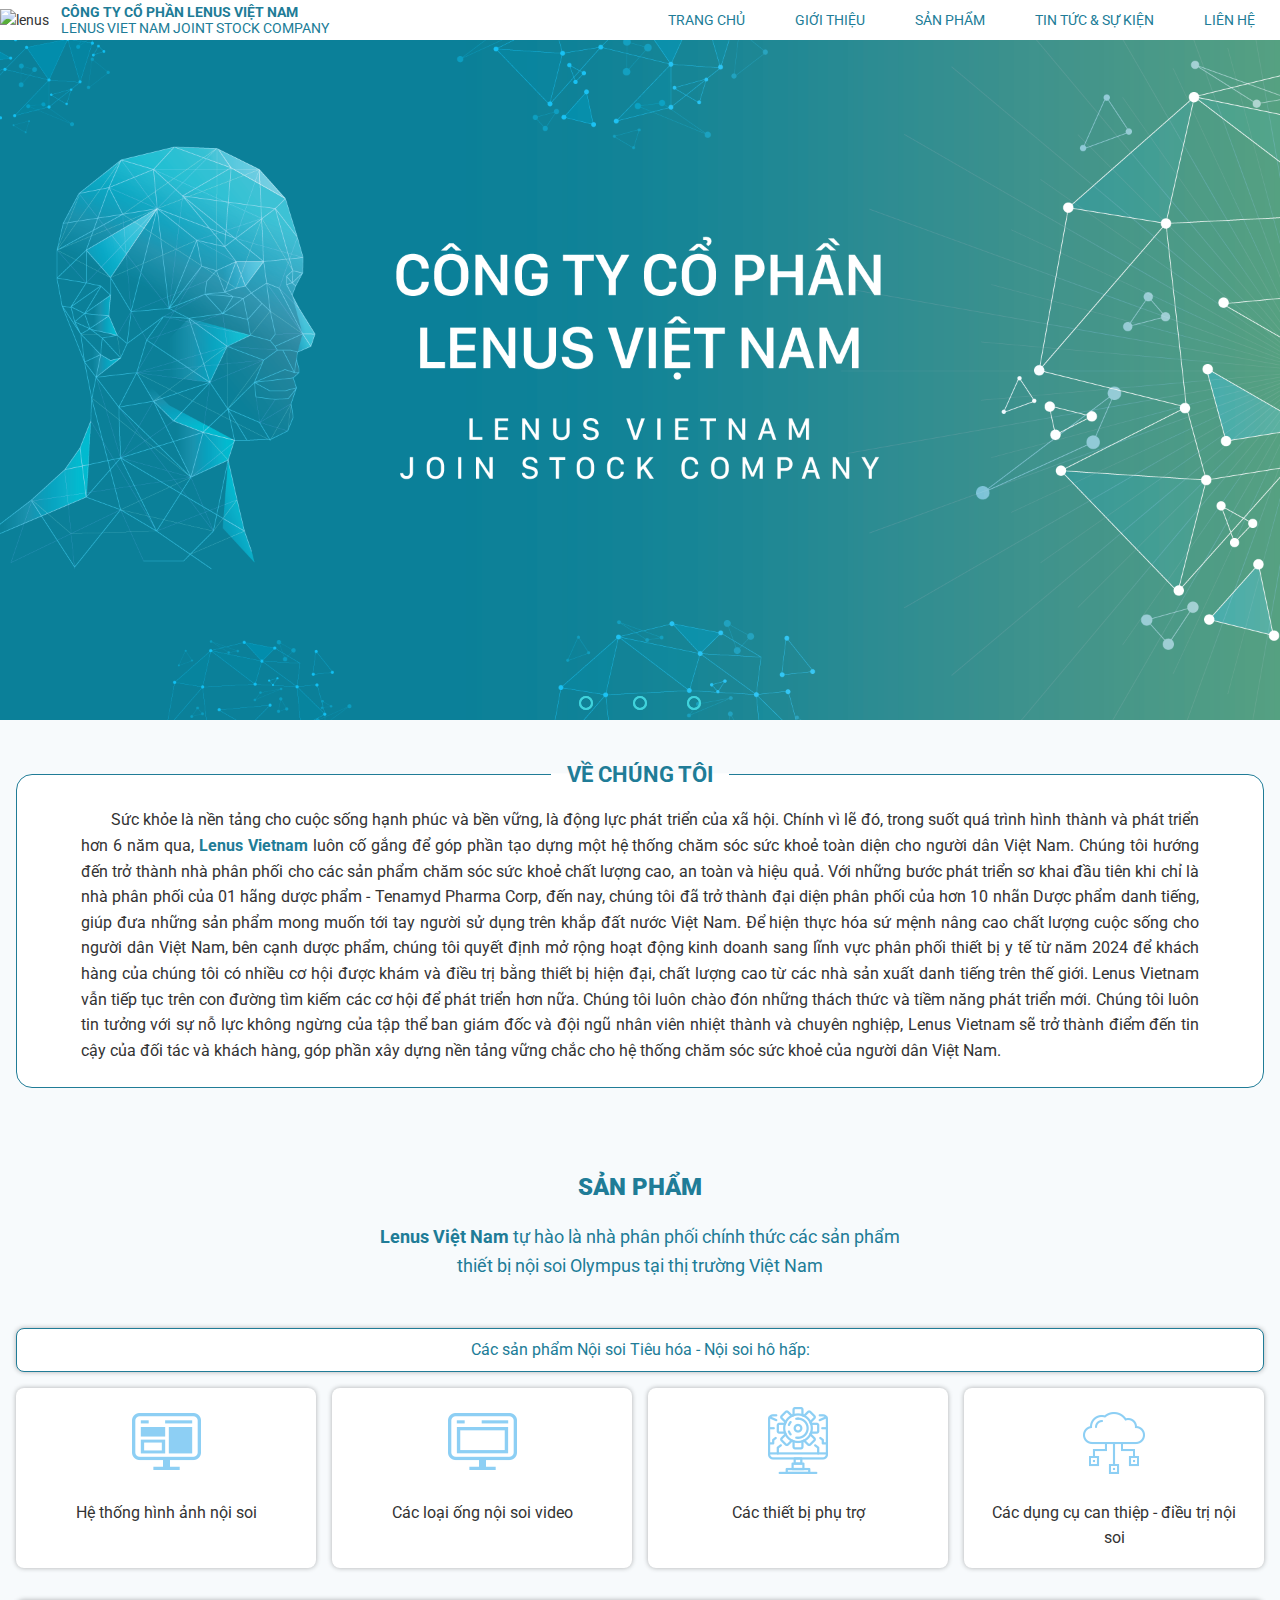
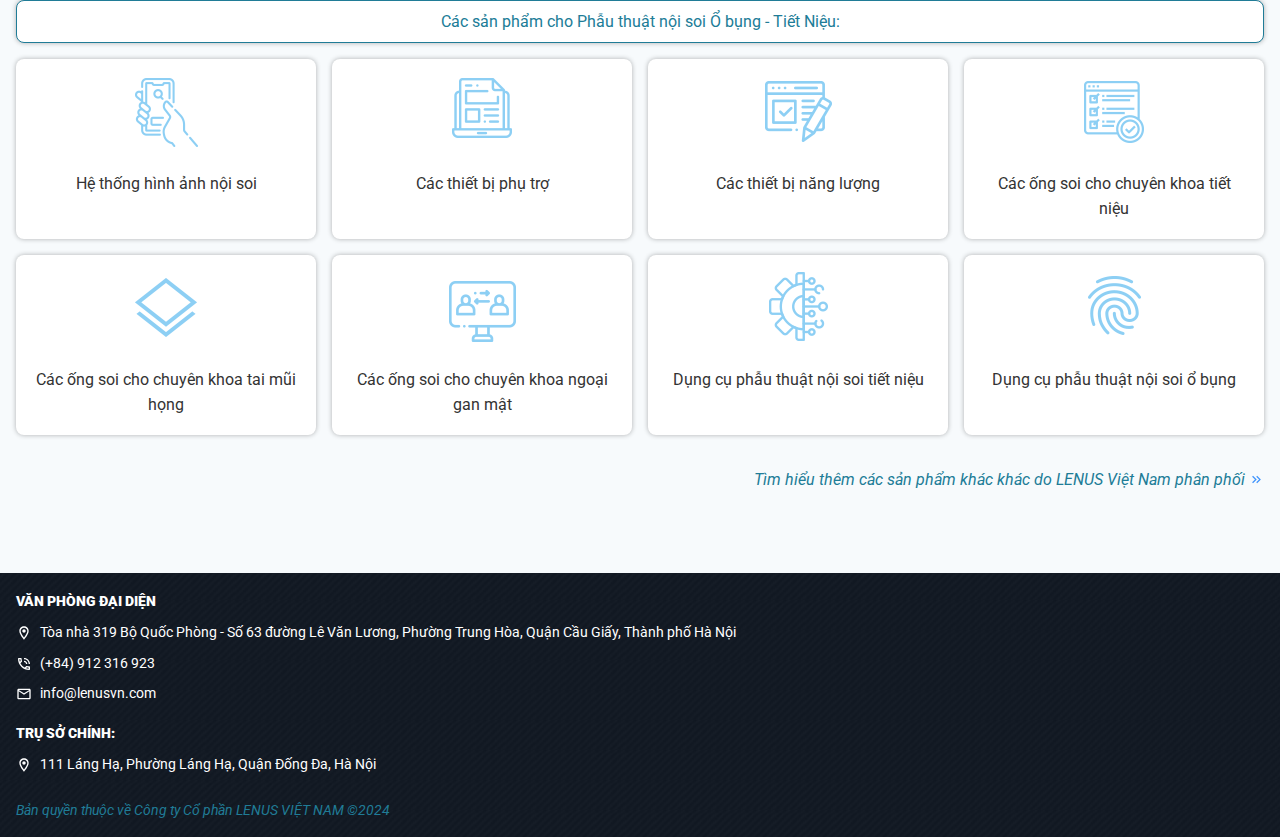
==== commit 72a7ba4e: "sua header" ====
--- a/html/public_html/homePage.html
+++ b/html/public_html/homePage.html
@@ -690,76 +690,9 @@
             dark="false"
             color="white"
           >
-            <header class="hd__screen bg-white z-10 top-0 w-full">
-              <div>
-                <div class="flex items-center ">
-                  <a
-                    href="http://localhost/lenus_page/html/public_html/homePage.html"
-                    class="flex items-center"
-                    ><img
-                      src="./child_pages/Công ty Cổ phần Lenus_files/Logo_-_Avatar-removebg-preview (5).png"
-                      class="img-responsive"
-                      alt="lenus"
-                    /><label class="ml-3 uppercase leading-4 text-lenus"
-                      ><span class="block font-bold"
-                        >CÔNG TY CỔ PHẦN LENUS VIỆT NAM</span
-                      >
-                      LENUS VIET NAM JOINT STOCK COMPANY
-                    </label></a
-                  >
-                  <div class="ml-auto relative" id="myNav">
-                    <div class="nav-button">
-                      <svg
-                        width="24"
-                        height="24"
-                        viewBox="0 0 24 24"
-                        fill="none"
-                        xmlns="http://www.w3.org/2000/svg"
-                      >
-                        <path
-                          d="M3 18H21V16H3V18ZM3 13H21V11H3V13ZM3 6V8H21V6H3Z"
-                          fill="black"
-                        ></path>
-                      </svg>
-                    </div>
-                    <ul id="navToggle" class="flex navbar">
-                      <li>
-                        <a
-                          href="http://localhost/lenus_page/html/public_html/homePage.html"
-                          class="border-white font-bold block text-lenus uppercase px-6 py-2 rounded-full border"
-                          >Trang chủ</a
-                        >
-                      </li>
-                      <li>
-                        <a
-                          href="http://localhost/lenus_page/html/public_html/child_pages/intro.html"
-                          class="border-transparent block text-lenus uppercase px-6 py-2 rounded-full border hover:border-lenus"
-                          >Giới thiệu</a
-                        >
-                      </li>
-                      <li>
-                        <a
-                          href="http://localhost/lenus_page/html/public_html/child_pages/product.html"
-                          class="border-transparent block text-lenus uppercase px-6 py-2 rounded-full border hover:border-lenus"
-                          >Sản phẩm</a
-                        >
-                      </li>
-                      <li>
-                        <a href="http://localhost/lenus_page/html/public_html/child_pages/news.html"
-                          class="border-transparent block text-lenus uppercase px-6 py-2 rounded-full border hover:border-lenus">Tin tức & sự kiện</a>
-                      </li>
-                      <li>
-                        <a
-                          href="http://localhost/lenus_page/html/public_html/child_pages/contact.html"
-                          class="border-transparent block text-lenus uppercase px-6 py-2 rounded-full border hover:border-lenus"
-                          >Liên hệ</a
-                        >
-                      </li>
-                    </ul>
-                  </div>
-                </div>
-              </div>
-            </header>
+
+            <!-- HEADER -->
+            <div id="header-container"></div>
           </div>
         </div>
         <div id="body___container" class="hd__screen">
@@ -950,7 +883,7 @@
                       </div>
                     </div>
                     <a
-                      href="http://localhost/lenus_page/html/public_html/child_pages/product.html"
+                      href="http://127.0.0.1/lenus_page/html/public_html/child_pages/product.html"
                       class="subText flex items-center justify-end italic text-lenus mt-8 hover:underline"
                       ><span class="mr-1"
                         >Tìm hiểu thêm các sản phẩm khác khác do LENUS Việt Nam phân phối</span><svg
@@ -1169,6 +1102,7 @@
       </div>
     </div>
     <script src="./child_pages/Công ty Cổ phần Lenus_files/nav.js"></script>
+    <script src="./child_pages/headerload.js"></script>
     <!---->
   </body>
 </html>
